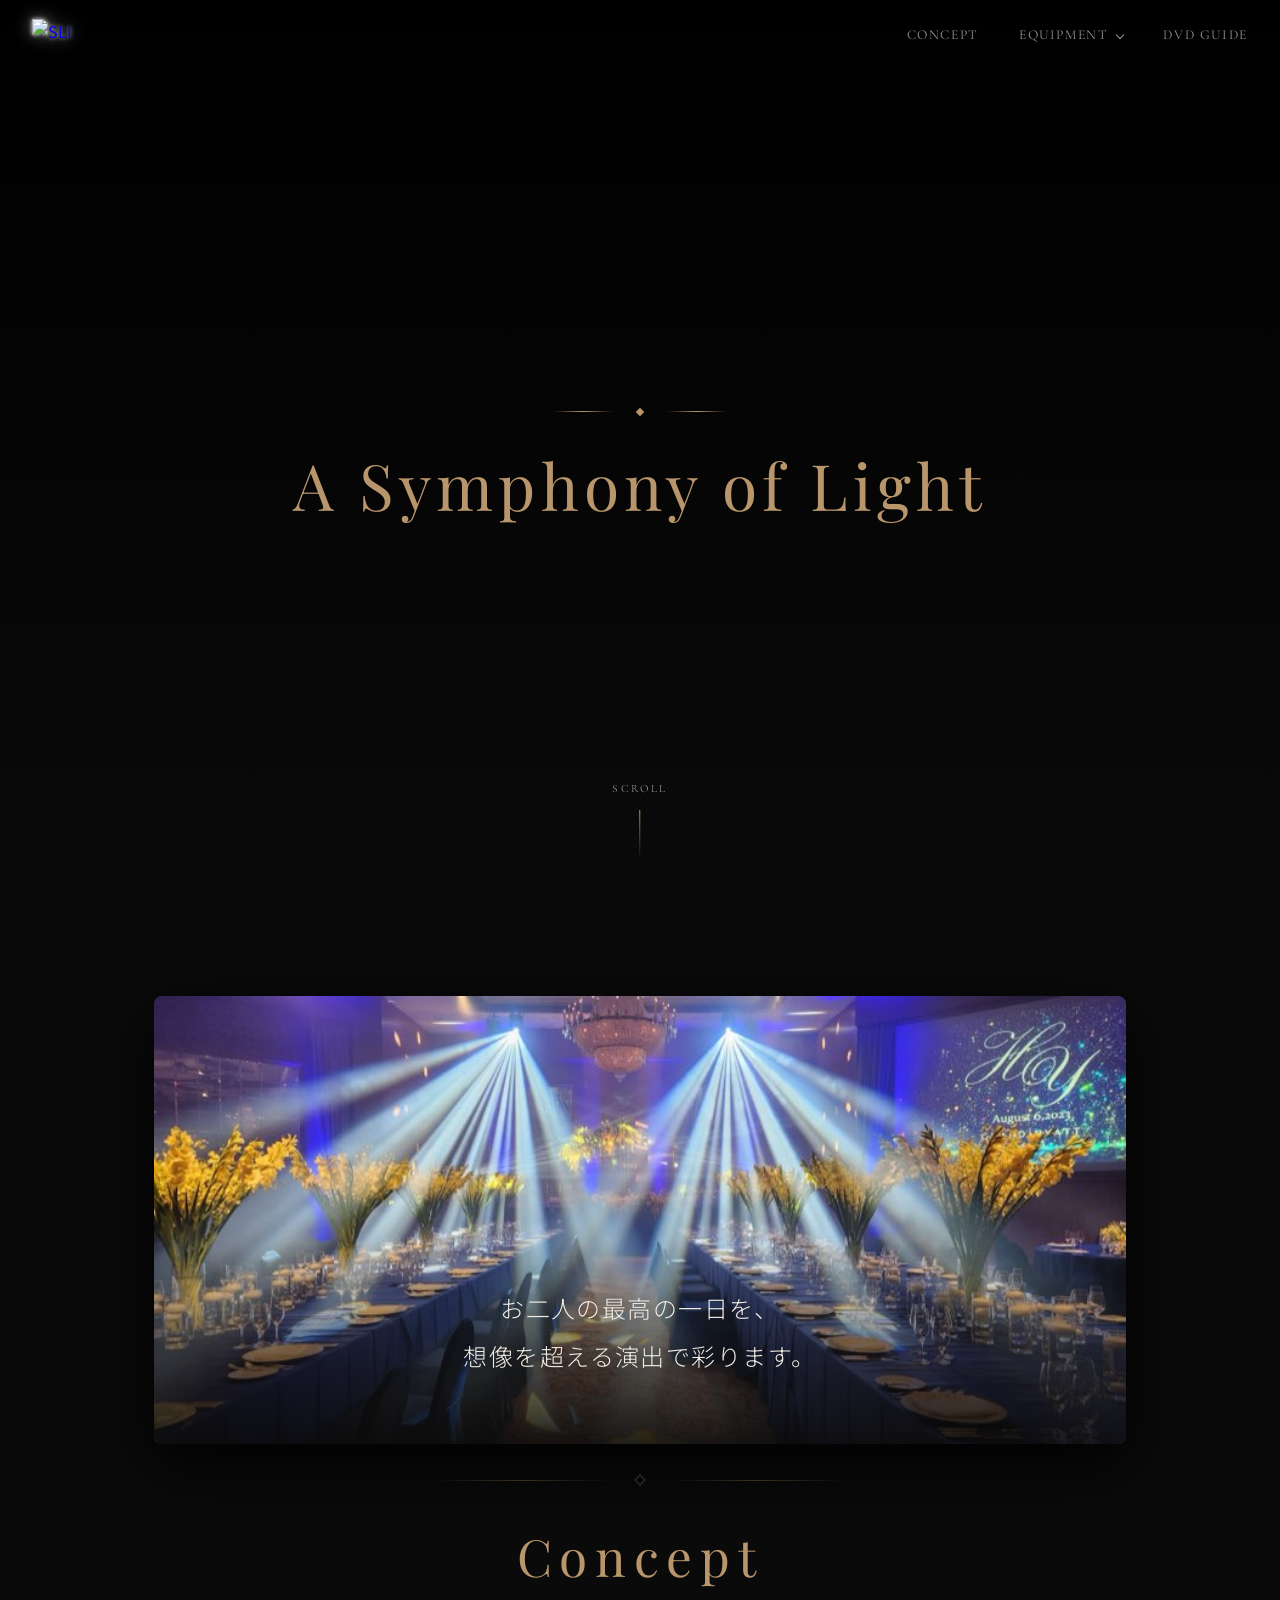
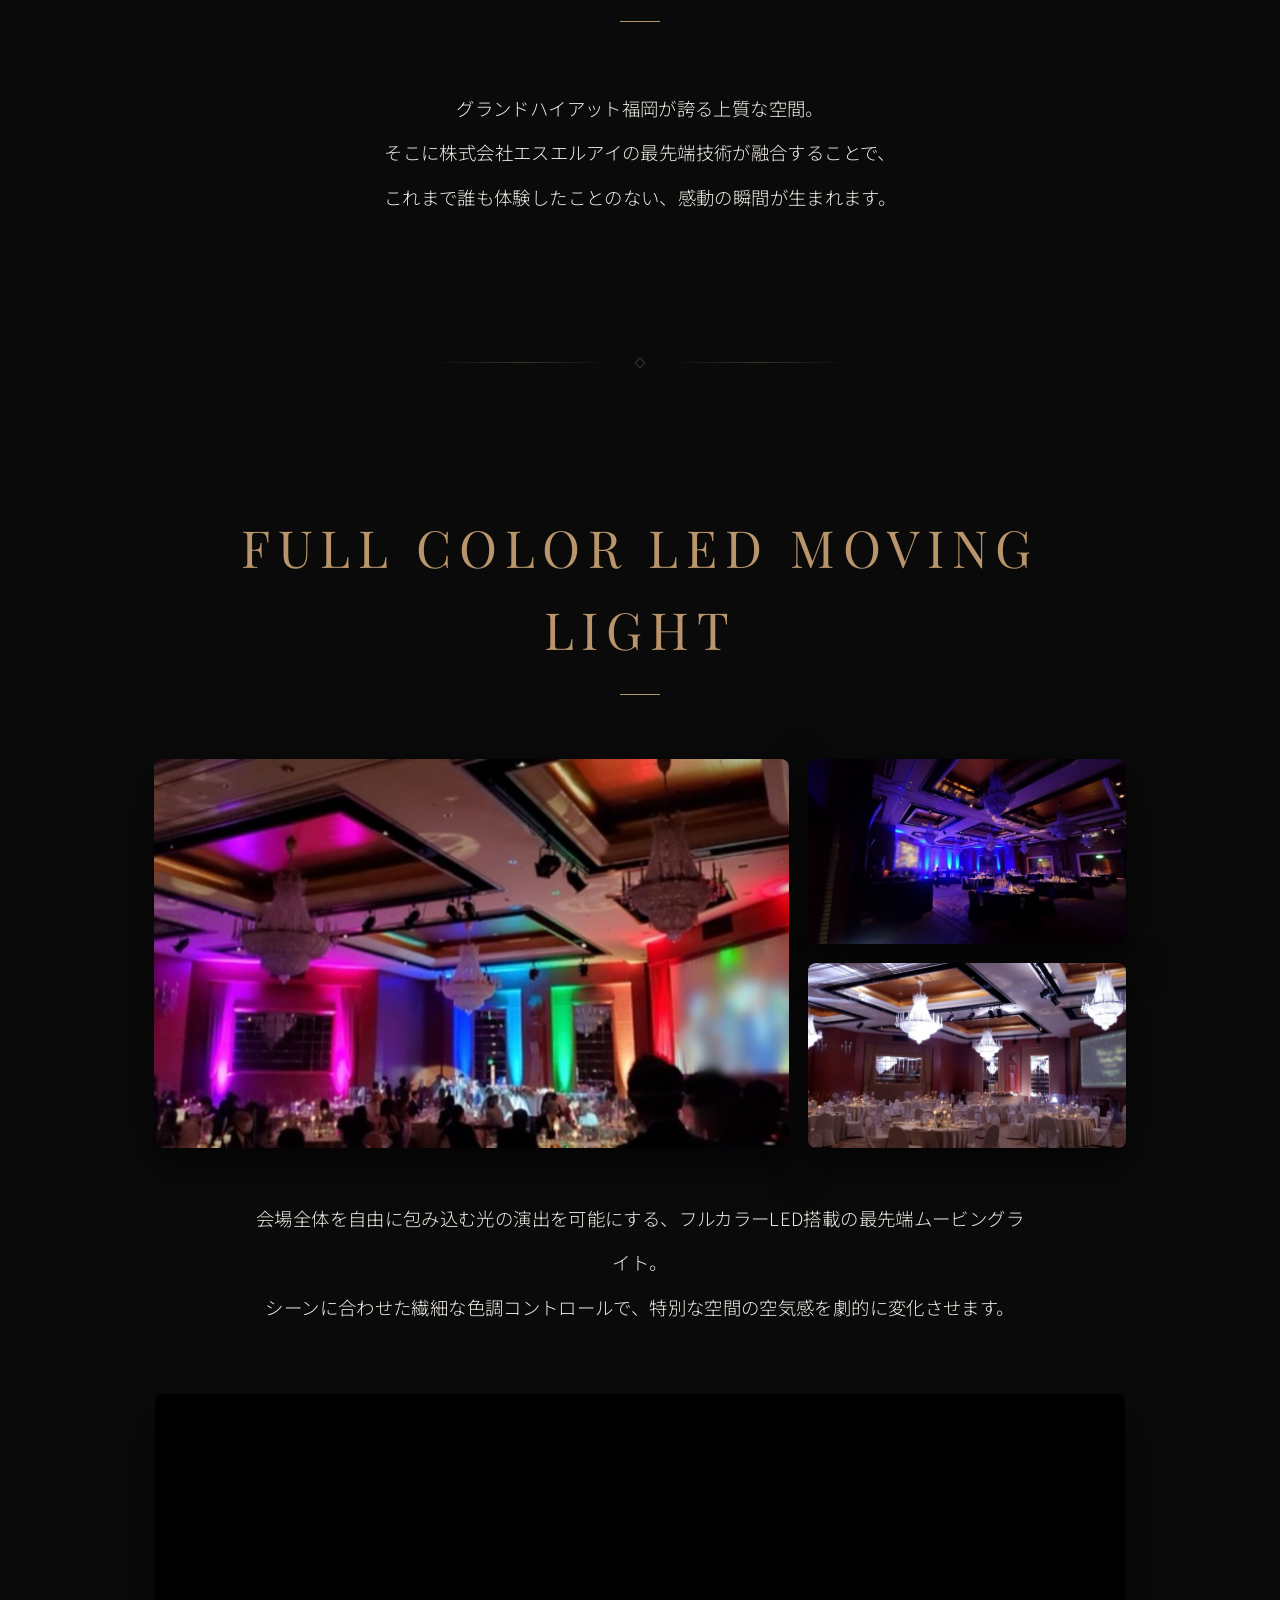
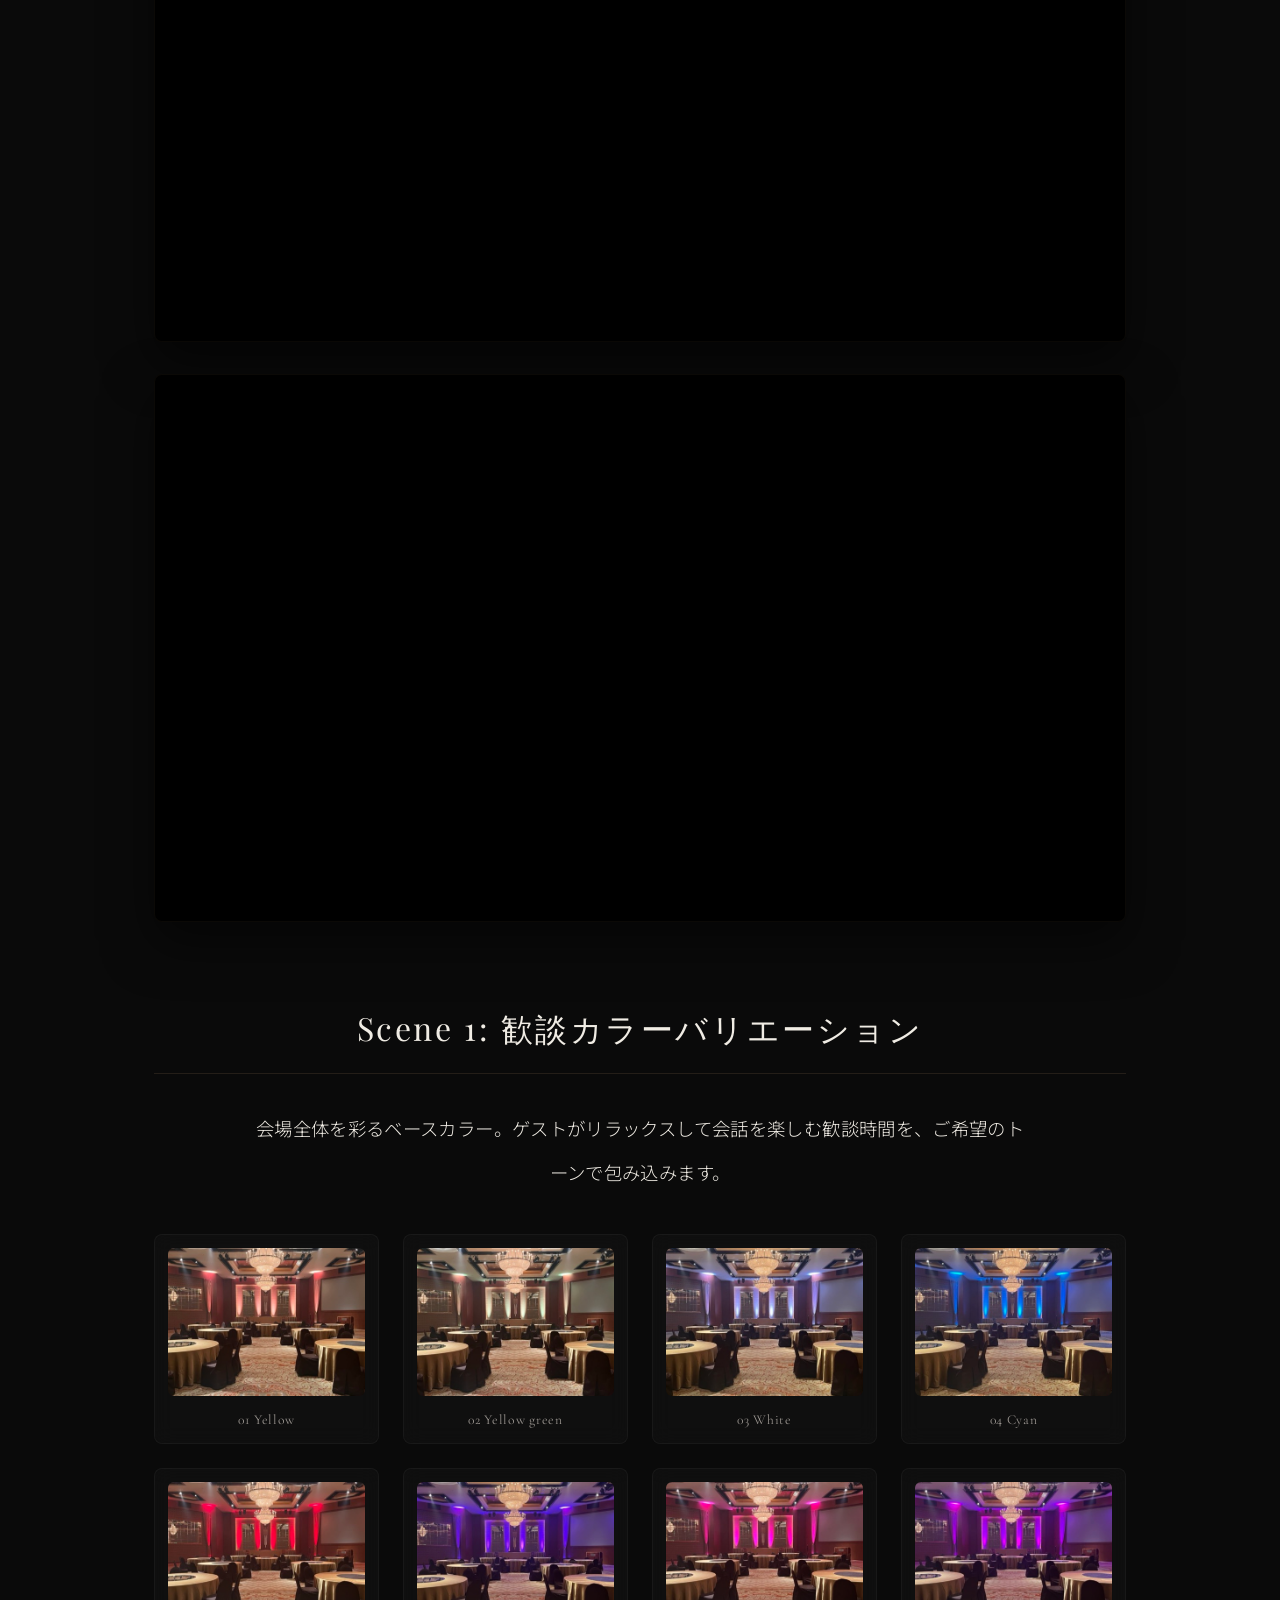
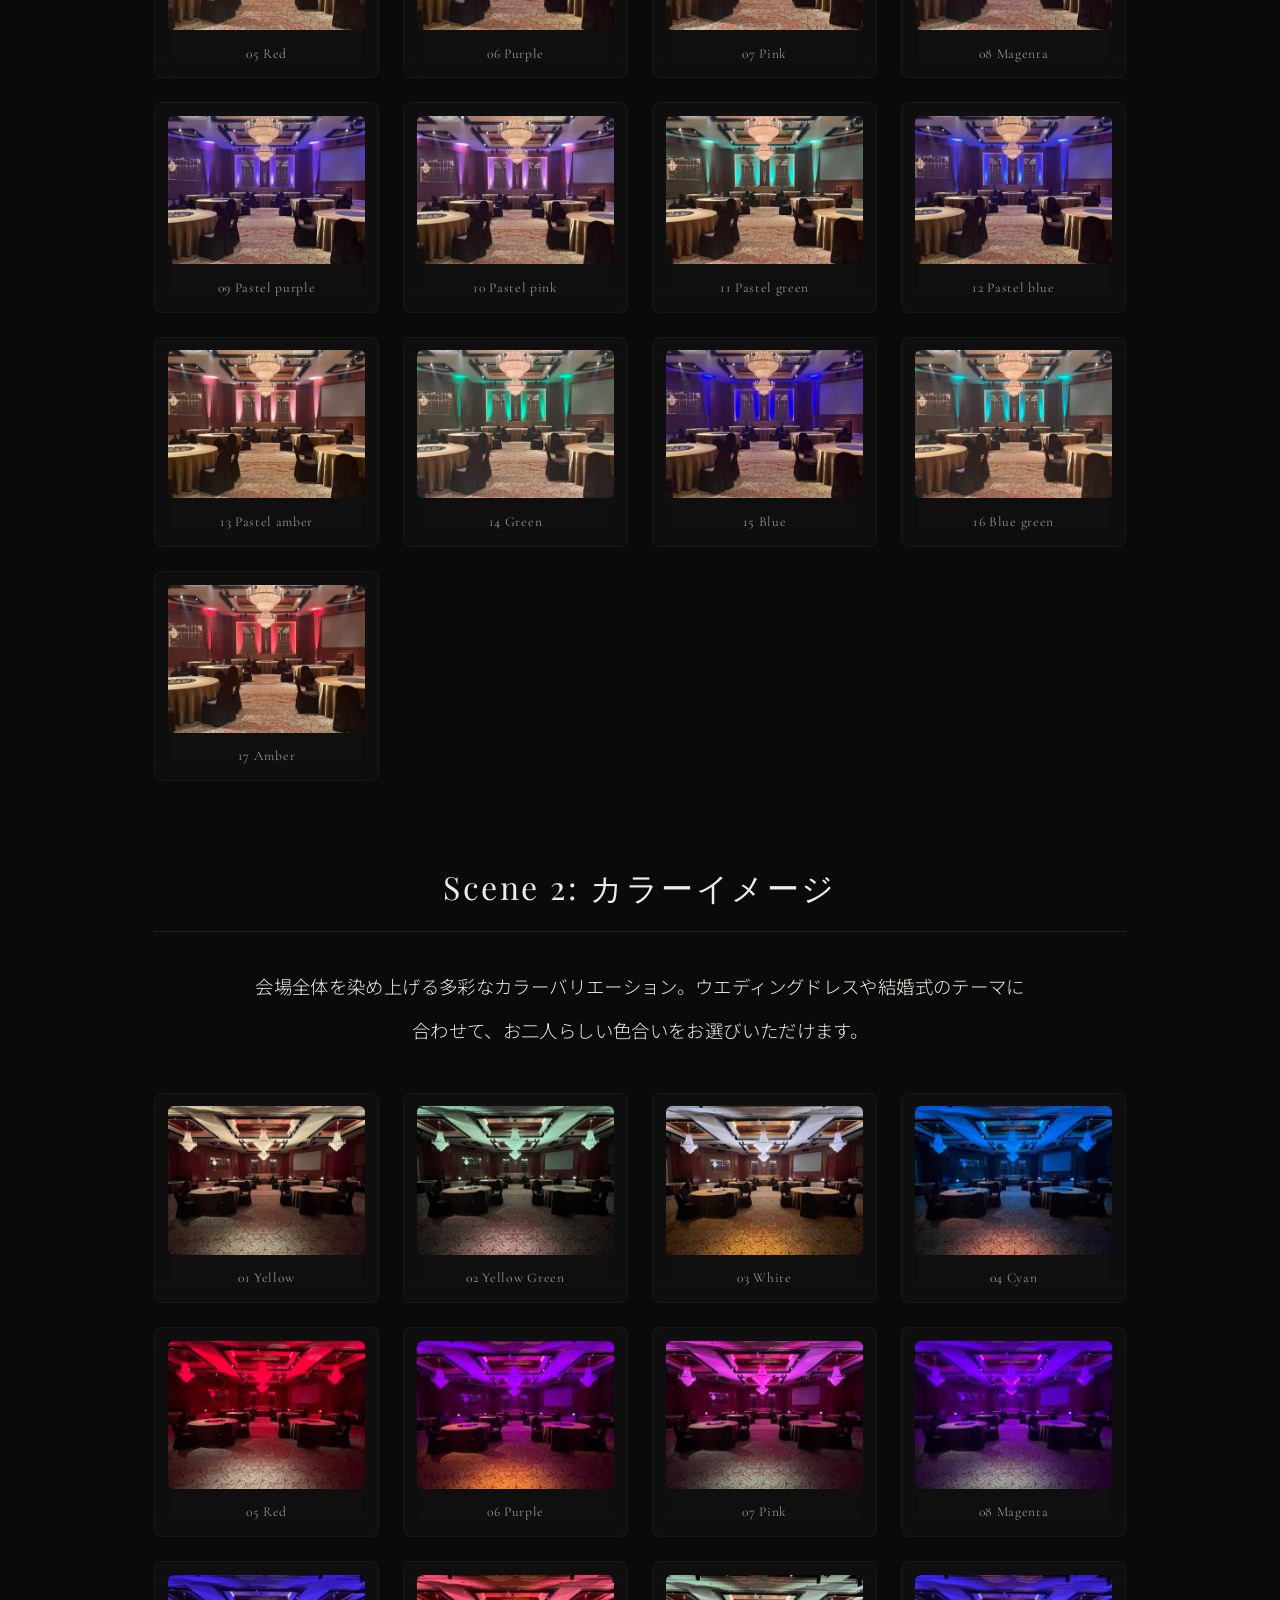
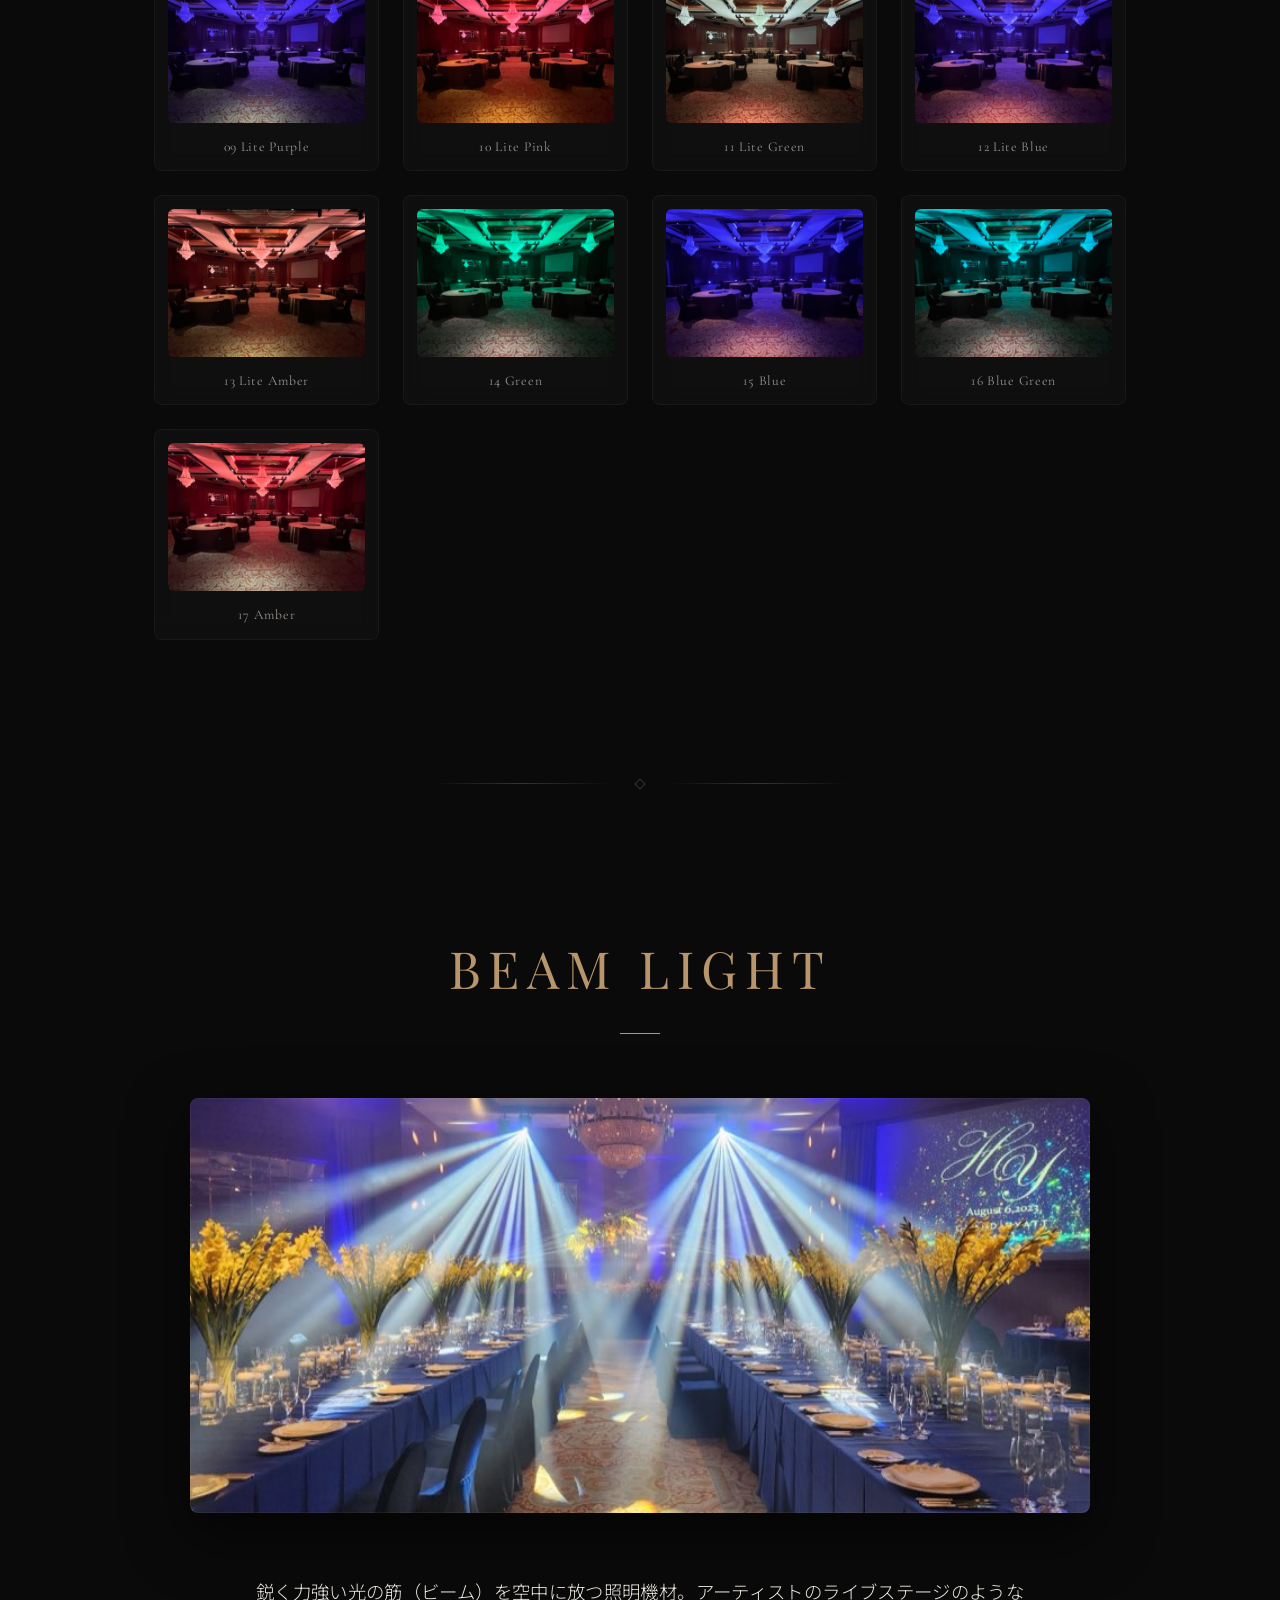
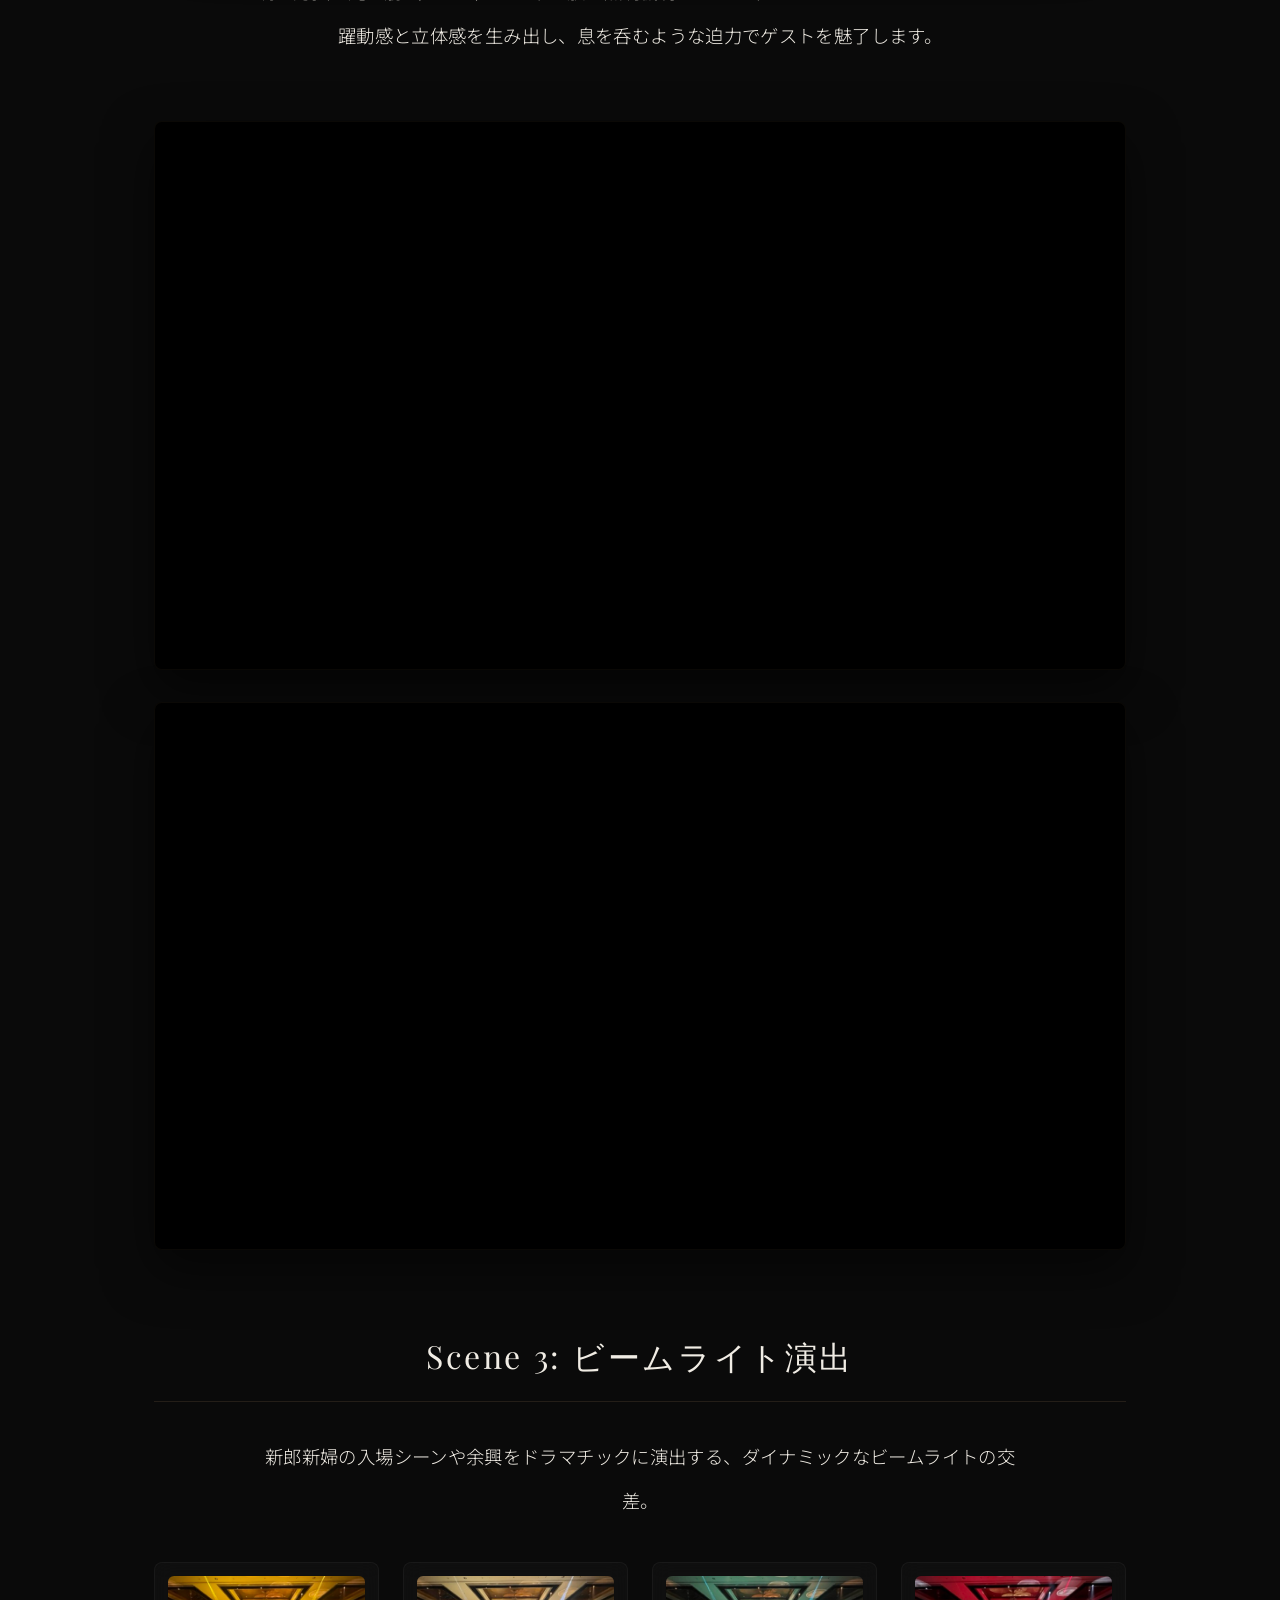
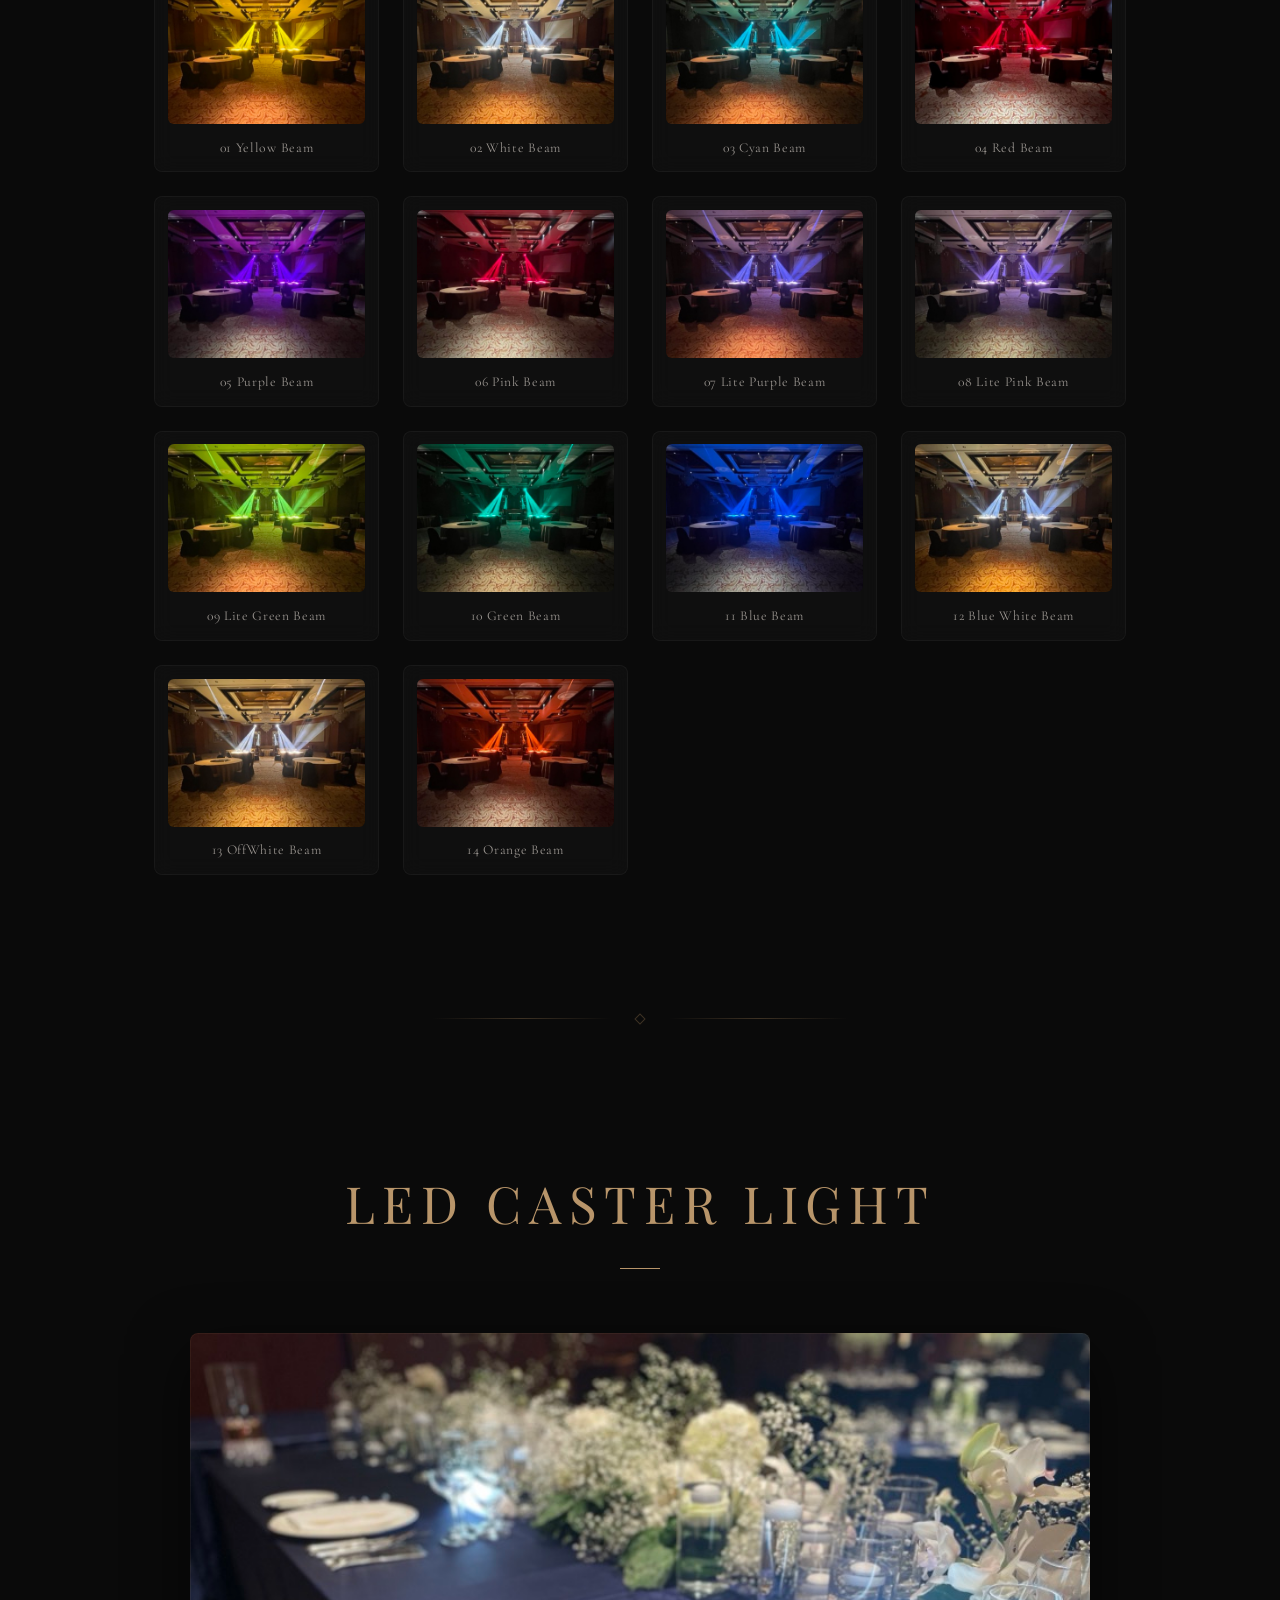
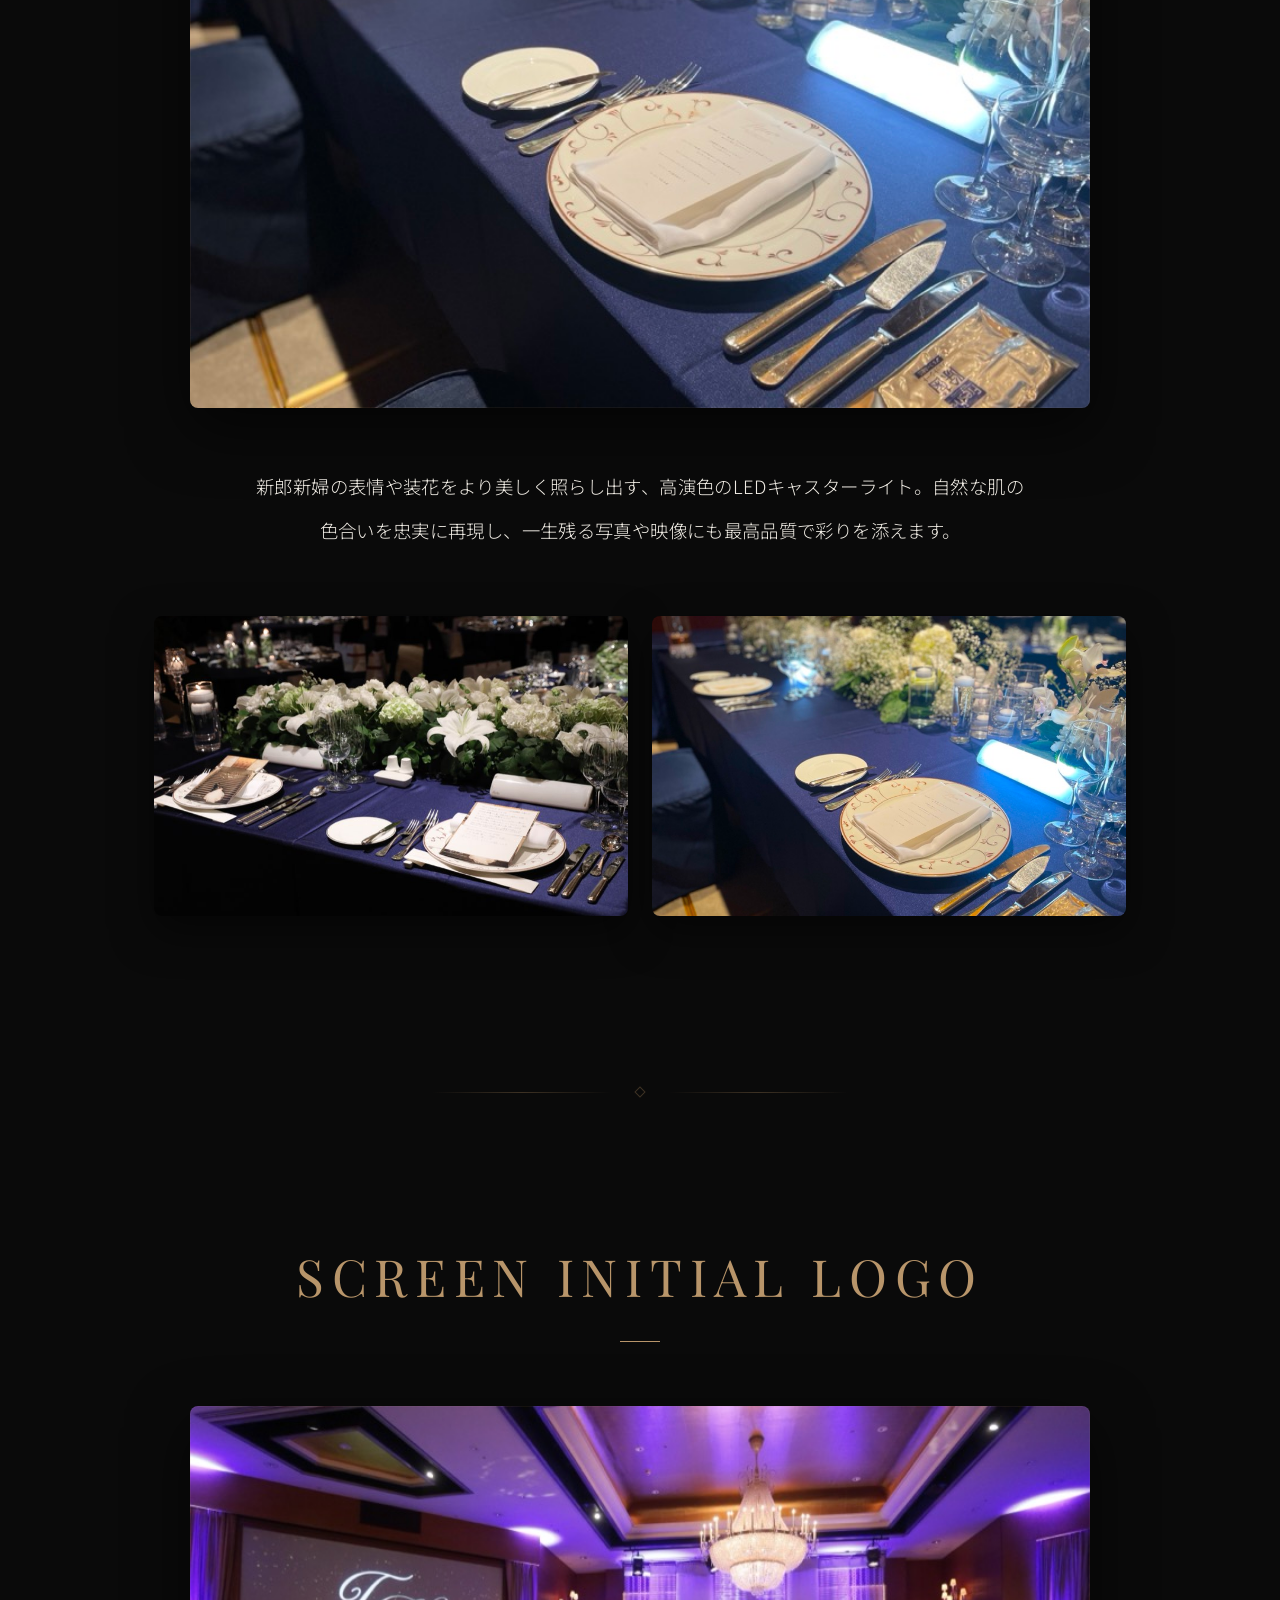
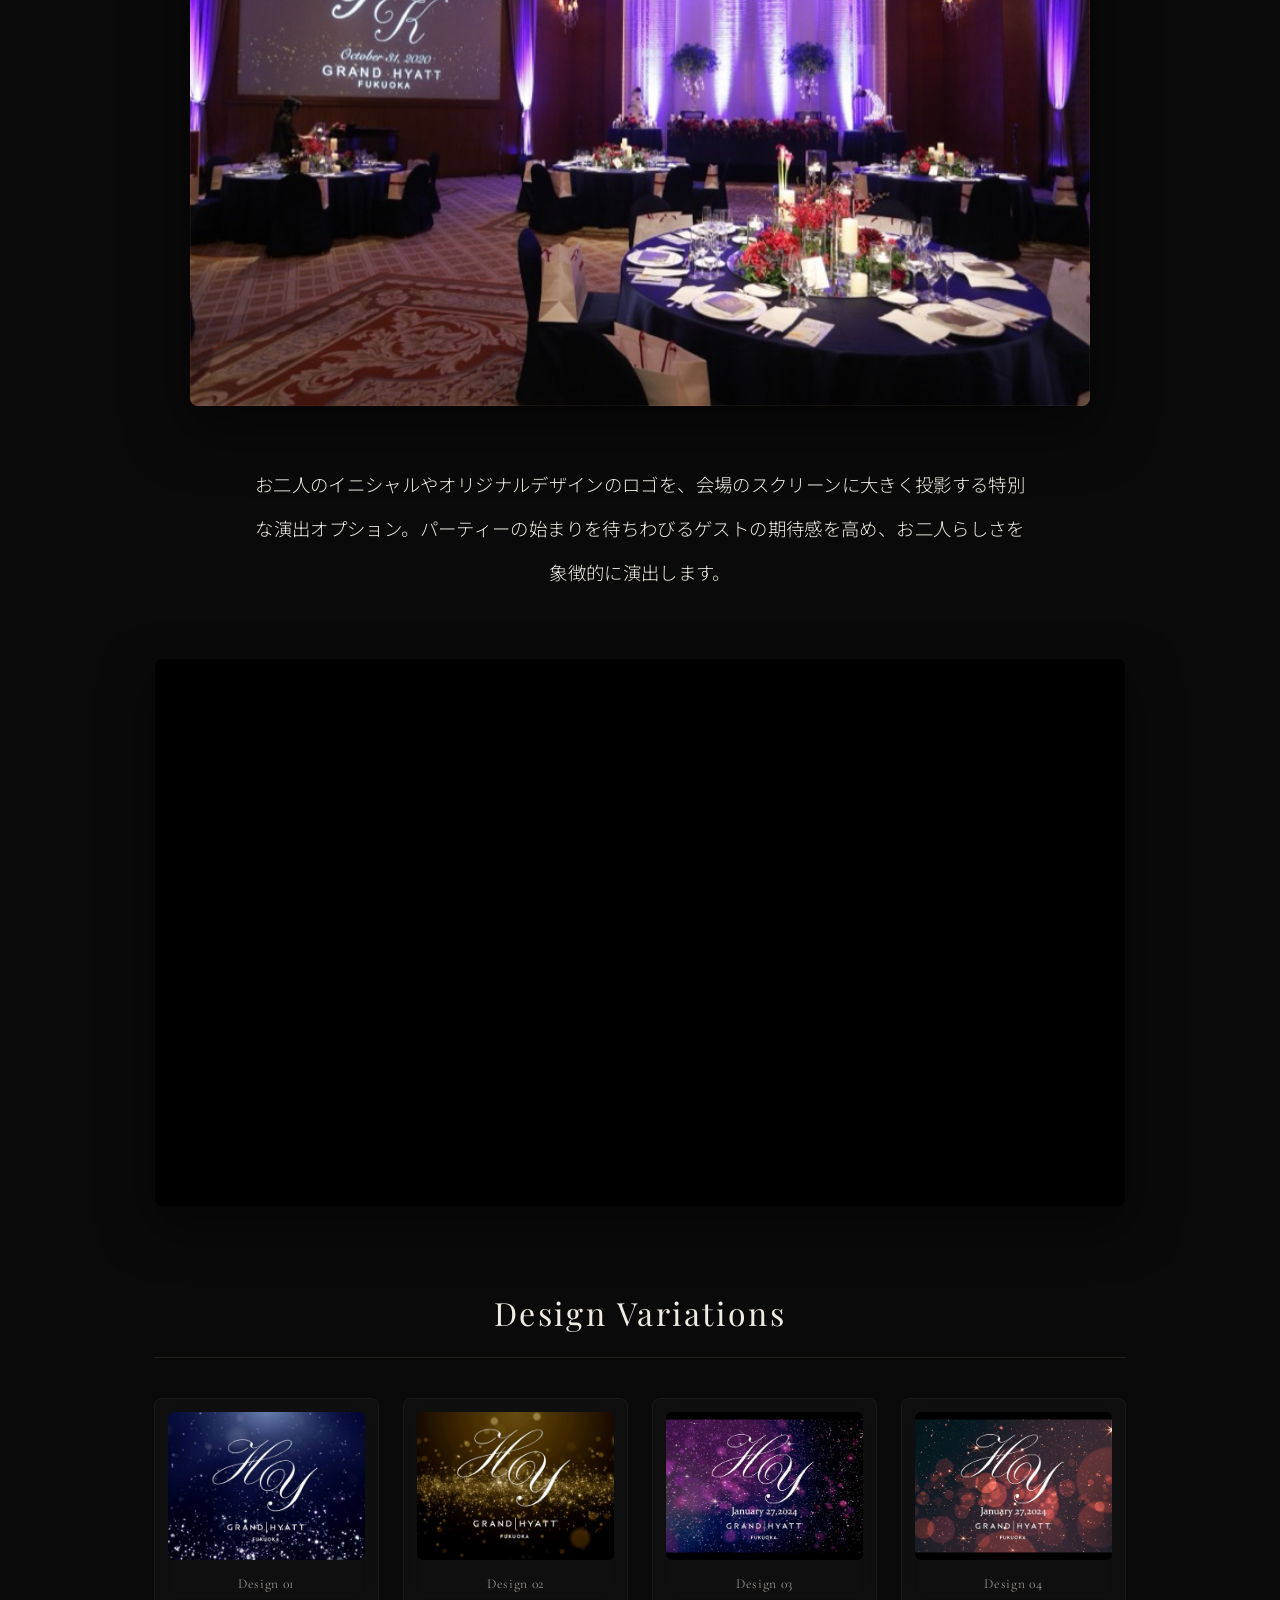
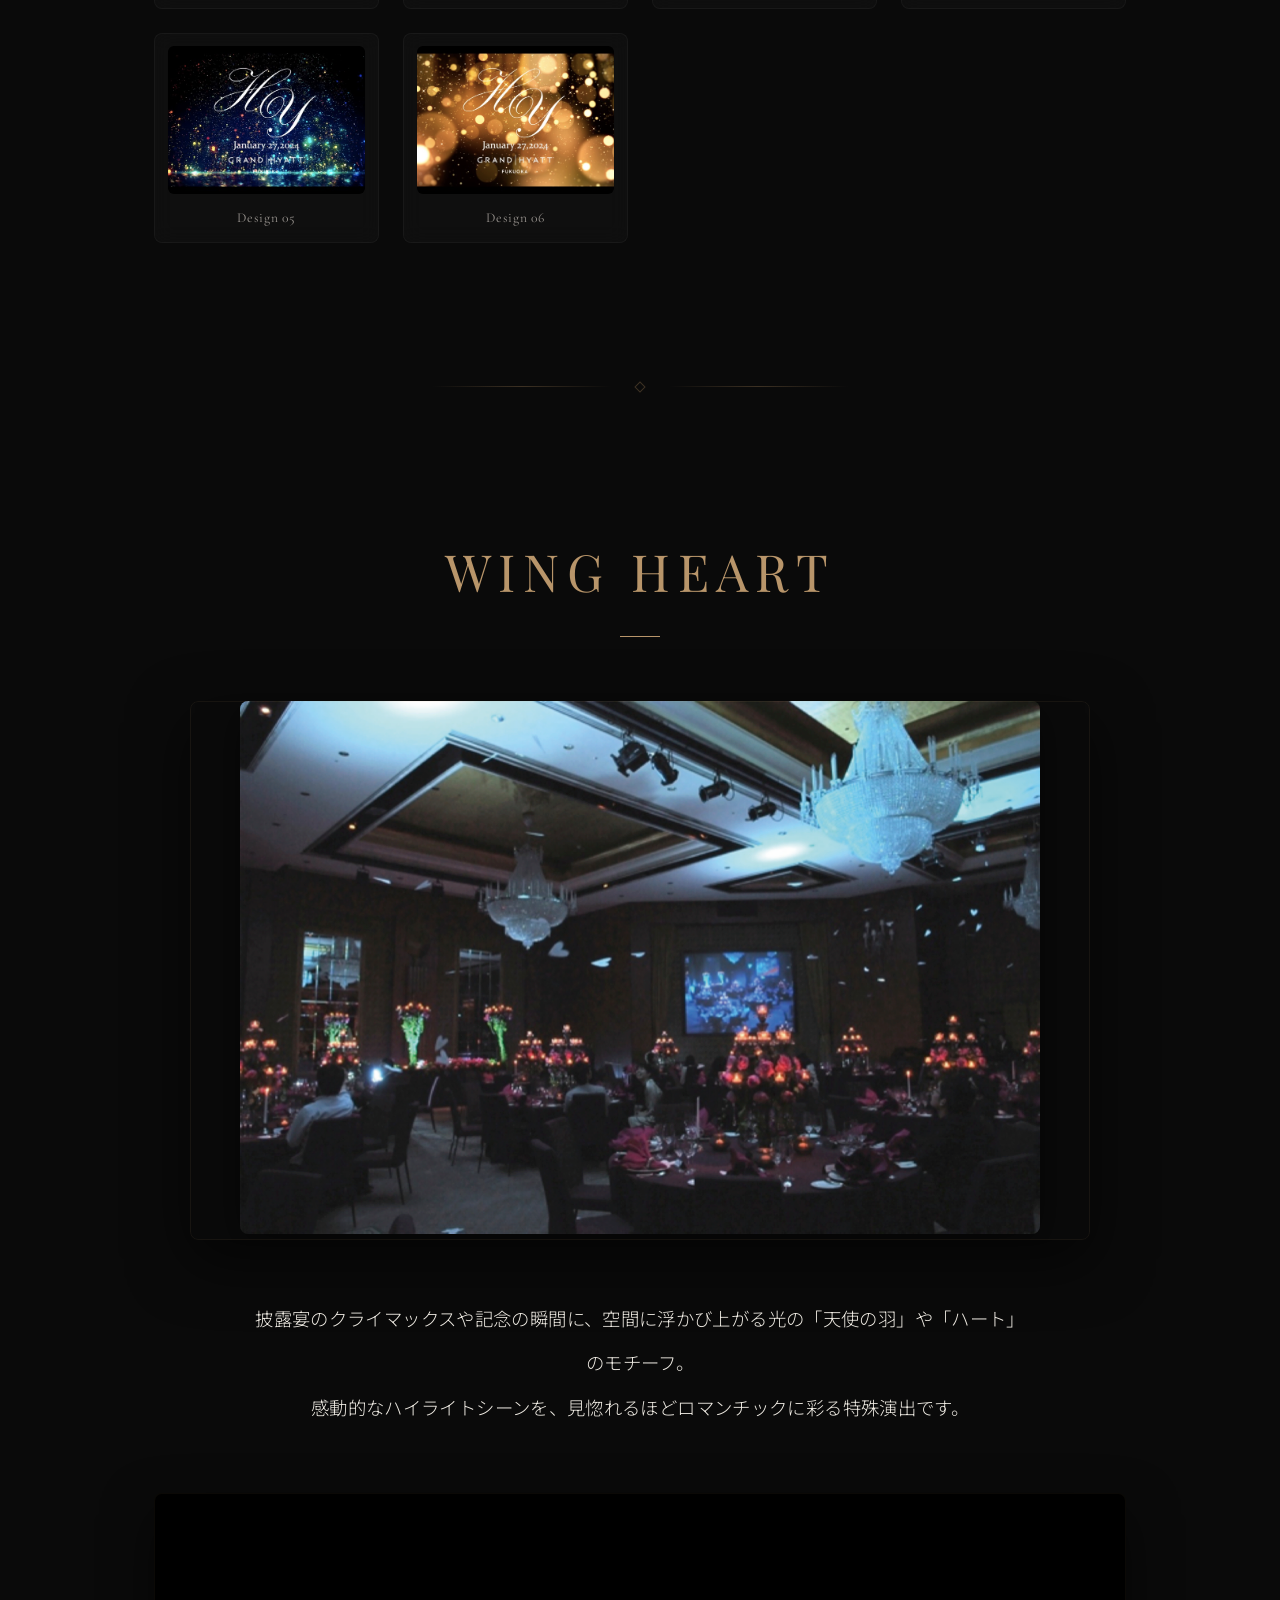
==== index.html @ d442302d "fix: transparency for wing-heart thumbs, fix lightbox image sizing, and add loading animation" ====
<!DOCTYPE html>
<html lang="ja">
<head>
    <meta charset="UTF-8">
    <meta name="viewport" content="width=device-width, initial-scale=1.0">
    <title>想像を超える、光の演出 | グランドハイアット福岡 × 株式会社エスエルアイ</title>
    <meta name="description" content="グランドハイアット福岡の婚礼にご興味があるお客様へ。株式会社エスエルアイが提供する最新の光の演出技術をご紹介します。">
    <link href="https://fonts.googleapis.com/css2?family=Playfair+Display:wght@400;500;600&family=Cormorant+Garamond:wght@400;500;600&family=Noto+Sans+JP:wght@300;400;500&display=swap" rel="stylesheet">
    <link rel="stylesheet" href="styles.css">
</head>
<body>
    <nav class="site-nav" id="siteNav">
        <a href="#" class="nav-logo"><img src="SLI-BIG-LOGO-thumb.png" data-highres="SLI-BIG-LOGO.png" alt="SLI" class="nav-logo-img"></a>
        <button class="hamburger-btn" id="hamburgerBtn" aria-label="Menu">
            <span></span><span></span><span></span>
        </button>
        <div class="nav-menu" id="navMenu">
            <ul class="nav-links">
                <li><a href="#concept">Concept</a></li>
                <li class="nav-dropdown">
                    <a href="#full-color-led" class="dropdown-toggle">Equipment <span class="arrow"></span></a>
                    <ul class="dropdown-list">
                        <li><a href="#full-color-led">FULL COLOR LED MOVING LIGHT</a></li>
                        <li><a href="#beam-light">BEAM LIGHT</a></li>
                        <li><a href="#led-caster-light">LED CASTER LIGHT</a></li>
                        <li><a href="#screen-initial-logo">SCREEN INITIAL LOGO</a></li>
                        <li><a href="#wing-heart">WING HEART</a></li>
                    </ul>
                </li>
                <li><a href="#video-materials">DVD Guide</a></li>
            </ul>
        </div>
    </nav>

    <header class="hero">
        <div class="hero-overlay"></div>
        <div class="hero-bg" id="heroBg" style="background-image: url('./hero.png');"></div>
        <div class="hero-content" style="max-width: 1000px; width: 100%;">
            <div class="hero-ornament">
                <span class="ornament-diamond"></span>
            </div>
            <h1 class="hero-title" style="margin-bottom: 0;">A Symphony of Light</h1>
        </div>
        <div class="scroll-indicator"><span>Scroll</span></div>
    </header>

    <main>
        <!-- The Main Key Visual Image -->
        <section class="section fade-in" style="padding-top: 6rem; padding-bottom: 2rem;">
            <div class="container">
                <div class="hero-key-visual" style="position: relative; border-radius: 8px; overflow: hidden; box-shadow: 0 20px 60px rgba(0,0,0,0.9);">
                    <img src="Blue%20LED%20and%20White%20Beam_%E3%83%8D%E3%82%A4%E3%83%93%E3%83%BC%E3%82%AF%E3%83%AD%E3%82%B9-17116-thumb.jpg" data-highres="Blue%20LED%20and%20White%20Beam_%E3%83%8D%E3%82%A4%E3%83%93%E3%83%BC%E3%82%AF%E3%83%AD%E3%82%B9-17116.jpg" alt="A Symphony of Light Key Visual" style="width: 100%; height: auto; display: block; object-fit: cover; max-height: 70vh;">
                    
                    <div style="position: absolute; inset: 0; background: linear-gradient(to top, rgba(10,10,10,0.9) 0%, rgba(0,0,0,0) 45%); display: flex; align-items: flex-end; justify-content: center; padding: 4rem 2rem;">
                        <p class="hero-subtitle" style="margin: 0; text-shadow: 0 2px 20px rgba(0,0,0,0.9); font-size: clamp(1.1rem, 2.2vw, 1.5rem); font-weight: 300; text-align: center; color: var(--text-primary); letter-spacing: 0.06em;">お二人の最高の一日を、<br>想像を超える演出で彩ります。</p>
                    </div>
                </div>
            </div>
        </section>

        <!-- Section Divider -->
        <div class="section-divider"><span class="divider-ornament"></span></div>

        <section id="concept" class="section concept-section fade-in" style="padding-top: 2rem;">
            <div class="container">
                <h2 class="section-title">Concept</h2>
                <div class="concept-content">
                    <p>グランドハイアット福岡が誇る上質な空間。<br>そこに株式会社エスエルアイの最先端技術が融合することで、<br>これまで誰も体験したことのない、感動の瞬間が生まれます。</p>
                </div>
            </div>
        </section>

        <!-- Section Divider -->
        <div class="section-divider"><span class="divider-ornament"></span></div>

        <!-- FULL COLOR LED MOVING LIGHT -->
        <section id="full-color-led" class="section equipment-section">
            <div class="container">
                <h2 class="section-title fade-in">FULL COLOR LED MOVING LIGHT</h2>
                
                <div class="hero-gallery fade-in lightbox-trigger">
                    <div class="hero-gallery-item"><img src="FULL%20COLOR%20LED%20LIGHT-hero-01-thumb.jpg" data-highres="FULL%20COLOR%20LED%20LIGHT-hero-01.jpg" alt="Full Color LED Moving Light 1" class="section-photo" loading="lazy"></div>
                    <div class="hero-gallery-item"><img src="FULL%20COLOR%20LED%20LIGHT-hero-02-thumb.jpg" data-highres="FULL%20COLOR%20LED%20LIGHT-hero-02.jpg" alt="Full Color LED Moving Light 2" class="section-photo" loading="lazy"></div>
                    <div class="hero-gallery-item"><img src="FULL%20COLOR%20LED%20LIGHT-hero-03-thumb.jpg" data-highres="FULL%20COLOR%20LED%20LIGHT-hero-03.jpg" alt="Full Color LED Moving Light 3" class="section-photo" loading="lazy"></div>
                </div>

                <div class="concept-content fade-in" style="margin-bottom: 4rem;">
                    <p>会場全体を自由に包み込む光の演出を可能にする、フルカラーLED搭載の最先端ムービングライト。<br>シーンに合わせた繊細な色調コントロールで、特別な空間の空気感を劇的に変化させます。</p>
                </div>

                <div class="video-container fade-in" style="margin-bottom: 2rem;">
                    <iframe width="100%" height="100%" src="https://www.youtube.com/embed/dsQA2asg5xU?rel=0" title="YouTube video player" frameborder="0" allowfullscreen></iframe>
                </div>

                <div class="video-container fade-in" style="margin-bottom: 5rem;">
                    <iframe width="100%" height="100%" src="https://www.youtube.com/embed/hszGY8Jx_qc?rel=0" title="YouTube video player" frameborder="0" allowfullscreen></iframe>
                </div>

                <!-- Scene 1: 歓談カラーバリエーション -->
                <h3 class="scene-title fade-in">Scene 1: 歓談カラーバリエーション</h3>
                <div class="concept-content fade-in" style="margin-bottom: 2.5rem;">
                    <p>会場全体を彩るベースカラー。ゲストがリラックスして会話を楽しむ歓談時間を、ご希望のトーンで包み込みます。</p>
                </div>
                <div class="color-grid fade-in" id="kandanGrid" style="margin-bottom: 5rem;"></div>

                <!-- Scene 2: カラーイメージ -->
                <h3 class="scene-title fade-in">Scene 2: カラーイメージ</h3>
                <div class="concept-content fade-in" style="margin-bottom: 2.5rem;">
                    <p>会場全体を染め上げる多彩なカラーバリエーション。ウエディングドレスや結婚式のテーマに合わせて、お二人らしい色合いをお選びいただけます。</p>
                </div>
                <div class="color-grid fade-in" id="chandelierGrid"></div>
            </div>
        </section>

        <!-- Section Divider -->
        <div class="section-divider"><span class="divider-ornament"></span></div>

        <!-- BEAM LIGHT -->
        <section id="beam-light" class="section equipment-section">
            <div class="container">
                <h2 class="section-title fade-in">BEAM LIGHT</h2>
                
                <div class="section-hero-image fade-in">
                    <img src="Blue%20LED%20and%20White%20Beam_%E3%83%8D%E3%82%A4%E3%83%93%E3%83%BC%E3%82%AF%E3%83%AD%E3%82%B9-17116-thumb.jpg" data-highres="Blue%20LED%20and%20White%20Beam_%E3%83%8D%E3%82%A4%E3%83%93%E3%83%BC%E3%82%AF%E3%83%AD%E3%82%B9-17116.jpg" alt="Beam Light" class="section-photo lightbox-trigger" style="cursor: pointer;" loading="lazy">
                </div>

                <div class="concept-content fade-in" style="margin-bottom: 4rem;">
                    <p>鋭く力強い光の筋（ビーム）を空中に放つ照明機材。アーティストのライブステージのような躍動感と立体感を生み出し、息を呑むような迫力でゲストを魅了します。</p>
                </div>

                <div class="video-container fade-in" style="margin-bottom: 2rem;">
                    <iframe width="100%" height="100%" src="https://www.youtube-nocookie.com/embed/PvX7qqlw7jk?rel=0" title="YouTube video player" frameborder="0" allowfullscreen></iframe>
                </div>

                <div class="video-container fade-in" style="margin-bottom: 5rem;">
                    <iframe width="100%" height="100%" src="https://www.youtube-nocookie.com/embed/pyCsIKqt0-k?rel=0" title="YouTube video player" frameborder="0" allowfullscreen></iframe>
                </div>

                <!-- Scene 3: ビームライト演出 -->
                <h3 class="scene-title fade-in">Scene 3: ビームライト演出</h3>
                <div class="concept-content fade-in" style="margin-bottom: 2.5rem;">
                    <p>新郎新婦の入場シーンや余興をドラマチックに演出する、ダイナミックなビームライトの交差。</p>
                </div>
                <div class="color-grid fade-in" id="beamGrid"></div>
            </div>
        </section>

        <!-- Section Divider -->
        <div class="section-divider"><span class="divider-ornament"></span></div>

        <!-- LED CASTER LIGHT -->
        <section id="led-caster-light" class="section equipment-section">
            <div class="container">
                <h2 class="section-title fade-in">LED CASTER LIGHT</h2>
                
                <div class="section-hero-image fade-in">
                    <img src="LED%20CASTER%20LIGHT-hero-thumb.jpeg" data-highres="LED%20CASTER%20LIGHT-hero.jpeg" alt="LED Caster Light Hero" class="section-photo lightbox-trigger" style="cursor: pointer;" loading="lazy">
                </div>

                <div class="concept-content fade-in" style="margin-bottom: 4rem;">
                    <p>新郎新婦の表情や装花をより美しく照らし出す、高演色のLEDキャスターライト。自然な肌の色合いを忠実に再現し、一生残る写真や映像にも最高品質で彩りを添えます。</p>
                </div>

                <div class="section-hero-multi fade-in lightbox-trigger" style="margin-top: 1rem; margin-bottom: 2rem;">
                    <img src="LED%20CASTER%20LIGHT-02-thumb.jpg" data-highres="LED%20CASTER%20LIGHT-02.jpg" alt="LED Caster Scene 1" class="section-photo" loading="lazy" style="cursor: pointer;">
                    <img src="LED%20CASTER%20LIGHT-BIG-thumb.jpeg" data-highres="LED%20CASTER%20LIGHT-BIG.jpeg" alt="LED Caster Scene 2" class="section-photo" loading="lazy" style="cursor: pointer;">
                </div>
            </div>
        </section>

        <!-- Section Divider -->
        <div class="section-divider"><span class="divider-ornament"></span></div>

        <!-- SCREEN INITIAL LOGO -->
        <section id="screen-initial-logo" class="section equipment-section">
            <div class="container">
                <h2 class="section-title fade-in">SCREEN INITIAL LOGO</h2>
                
                <div class="section-hero-image fade-in">
                    <img src="SCREEN%20INITIAL%20LOGO-hero-thumb.jpg" data-highres="SCREEN%20INITIAL%20LOGO-hero.jpg" alt="Screen Initial Logo Hero" class="section-photo lightbox-trigger" style="cursor: pointer;" loading="lazy">
                </div>

                <div class="concept-content fade-in" style="margin-bottom: 4rem;">
                    <p>お二人のイニシャルやオリジナルデザインのロゴを、会場のスクリーンに大きく投影する特別な演出オプション。パーティーの始まりを待ちわびるゲストの期待感を高め、お二人らしさを象徴的に演出します。</p>
                </div>

                <div class="video-container fade-in" style="margin-bottom: 5rem;">
                    <iframe width="100%" height="100%" src="https://www.youtube.com/embed/1zEO5XWBoIY?rel=0" title="YouTube video player" frameborder="0" allowfullscreen></iframe>
                </div>

                <h3 class="scene-title fade-in">Design Variations</h3>
                <div class="color-grid fade-in" style="margin-top: 2.5rem;">
                    <div class="color-card"><div class="color-image"><img src="SCREEN%20INITIAL%20LOGO-01-thumb.jpeg" data-highres="SCREEN%20INITIAL%20LOGO-01-hq.jpeg" alt="Logo 01" loading="lazy"></div><h4>Design 01</h4></div>
                    <div class="color-card"><div class="color-image"><img src="SCREEN%20INITIAL%20LOGO-02-thumb.jpeg" data-highres="SCREEN%20INITIAL%20LOGO-02-hq.jpeg" alt="Logo 02" loading="lazy"></div><h4>Design 02</h4></div>
                    <div class="color-card"><div class="color-image"><img src="SCREEN%20INITIAL%20LOGO-03-thumb.jpeg" data-highres="SCREEN%20INITIAL%20LOGO-03-hq.jpeg" alt="Logo 03" loading="lazy"></div><h4>Design 03</h4></div>
                    <div class="color-card"><div class="color-image"><img src="SCREEN%20INITIAL%20LOGO-04-thumb.jpeg" data-highres="SCREEN%20INITIAL%20LOGO-04-hq.jpeg" alt="Logo 04" loading="lazy"></div><h4>Design 04</h4></div>
                    <div class="color-card"><div class="color-image"><img src="SCREEN%20INITIAL%20LOGO-05-thumb.jpeg" data-highres="SCREEN%20INITIAL%20LOGO-05-hq.jpeg" alt="Logo 05" loading="lazy"></div><h4>Design 05</h4></div>
                    <div class="color-card"><div class="color-image"><img src="SCREEN%20INITIAL%20LOGO-06-thumb.jpeg" data-highres="SCREEN%20INITIAL%20LOGO-06-hq.jpeg" alt="Logo 06" loading="lazy"></div><h4>Design 06</h4></div>
                </div>
            </div>
        </section>

        <!-- Section Divider -->
        <div class="section-divider"><span class="divider-ornament"></span></div>

        <!-- WING HEART -->
        <section id="wing-heart" class="section equipment-section">
            <div class="container">
                <h2 class="section-title fade-in">WING HEART</h2>
                
                <div class="section-hero-image fade-in" style="text-align: center;">
                    <img src="wing-heart-hero-thumb.png" data-highres="wing-heart-hero-hq.png" alt="Wing Heart" style="max-width: 100%; height: auto; border-radius: 8px; box-shadow: 0 10px 40px rgba(0,0,0,0.5);" loading="lazy">
                </div>

                <div class="concept-content fade-in" style="margin-bottom: 4rem;">
                    <p>披露宴のクライマックスや記念の瞬間に、空間に浮かび上がる光の「天使の羽」や「ハート」のモチーフ。<br>感動的なハイライトシーンを、見惚れるほどロマンチックに彩る特殊演出です。</p>
                </div>

                <div class="video-container fade-in" style="margin-bottom: 4rem;">
                    <iframe width="100%" height="100%" src="https://www.youtube.com/embed/4CGxEc8zq8I?rel=0" title="YouTube video player" frameborder="0" allowfullscreen></iframe>
                </div>

                <!-- Product Pattern Showcase -->
                <div class="fade-in" style="text-align: center; margin-bottom: 2rem;">
                    <img src="wing-heart-02-thumb.png" data-highres="wing-heart-02.png" alt="Wing Heart Design Options" style="max-width: 100%; max-height: 600px; height: auto; display: inline-block; border-radius: 8px;" loading="lazy">
                </div>
            </div>
        </section>

        <!-- Section Divider -->
        <div class="section-divider"><span class="divider-ornament"></span></div>

        <!-- DVDのお持ち込みについて -->
        <section id="video-materials" class="section equipment-section">
            <div class="container">
                <h2 class="section-title fade-in">DVDのお持ち込みについて</h2>
                
                <div class="concept-content fade-in" style="text-align: left; max-width: 900px; margin: 0 auto;">
                    <p style="margin-bottom: 2rem; line-height: 1.8;">大切なご披露宴当日、映像を円滑に上映させていただくため、DVDをお持ち込みの際は下記内容をご確認くださいますようお願い申し上げます。</p>
                    <ul class="info-list" style="margin-bottom: 0;">
                        <li><strong>DVDのお持ち込み期限は、ご披露宴の2週間前まで</strong> とさせていただいております。</li>
                        <li><strong>お持ち込みいただけるディスクは、DVD VIDEO形式のDVD-Rディスクのみ</strong> でございます。<br>
                        <span style="display: block; margin-top: 0.5rem; margin-bottom: 0.5rem;">アスペクト比：16:9<br>放送規格設定：NTSC</span>
                        <span style="font-size: 0.9em; color: var(--text-secondary);">※データDVD、DVD-RW、DVD-RAM、DVD-DLはご利用いただけません。</span></li>
                        <li><strong>映像内に文字やテロップを配置される際は、セーフティーゾーン内での制作</strong> をお願いいたします。範囲外の表示につきましては、上映時に見切れや欠けが生じる場合がございます。</li>
                        <li><strong>DVD-Rへの書き込みは、必ずオーサリングソフトを使用した形式でご作成ください。</strong></li>
                        <li>映像を複数ご用意いただく場合は、<strong>1ディスクにつき1コンテンツ</strong> にてお持ち込みをお願いいたします。</li>
                        <li><strong>上映は連続再生でのご対応となります。</strong><br>一時停止、静止、任意のタイミングでの停止、早送り、巻き戻し等の操作を伴う上映方法には対応いたしかねますので、あらかじめご了承ください。</li>
                    </ul>
                </div>
            </div>
        </section>

        <!-- CTA Section -->
        <section id="contact" class="section cta-section fade-in">
            <div class="container">
                <div class="cta-ornament">
                    <span class="ornament-diamond"></span>
                </div>
                <h2 class="cta-title">格式ある一日を、心を込めて。</h2>
                <p class="cta-text">グランドハイアット福岡の婚礼演出についてのご相談は、<br>各婚礼担当者までお問合せください。</p>
            </div>
        </section>
    </main>

    <footer class="footer">
        <div class="container text-center">
            <p>&copy; 2026 株式会社エスエルアイ. All rights reserved.</p>
        </div>
    </footer>

    <!-- Lightbox Modal -->
    <div id="lightbox" class="lightbox">
        <span class="lightbox-close" id="lightboxClose">&times;</span>
        <div class="lightbox-loader"></div>
        <img id="lightboxImage" src="" alt="Fullscreen Image">
        <div id="lightboxCaption" class="lightbox-caption"></div>
    </div>

    <script src="script.js"></script>
</body>
</html>
---- styles.css ----
:root {
    --bg-color: #0a0a0a;
    --bg-elevated: #111111;
    --text-primary: #f0ece4;
    --text-secondary: #9a9590;
    --accent-gold: #b8956a;
    --accent-gold-light: #d4c5a9;
    --accent-gold-dark: #8a6d4a;
    --accent-champagne: #e8dcc8;
    --font-heading: 'Playfair Display', 'Cormorant Garamond', serif;
    --font-heading-alt: 'Cormorant Garamond', serif;
    --font-body: 'Noto Sans JP', sans-serif;
    --glass-bg: rgba(255, 255, 255, 0.025);
    --glass-border: rgba(255, 255, 255, 0.04);
    --section-padding: clamp(80px, 12vw, 140px);
    --container-max: 1100px;
}

* {
    margin: 0;
    padding: 0;
    box-sizing: border-box;
}

html {
    scroll-behavior: smooth;
}

body {
    background-color: var(--bg-color);
    color: var(--text-primary);
    font-family: var(--font-body);
    -webkit-font-smoothing: antialiased;
    -moz-osx-font-smoothing: grayscale;
    overflow-x: hidden;
    line-height: 1.6;
}

/* ============================================
   STICKY NAVIGATION
   ============================================ */
.site-nav {
    position: fixed;
    top: 0;
    left: 0;
    right: 0;
    z-index: 100;
    padding: 1.2rem 2rem;
    display: flex;
    align-items: center;
    justify-content: space-between;
    transition: all 0.5s cubic-bezier(0.16, 1, 0.3, 1);
    background: transparent;
}

.site-nav.scrolled {
    padding: 0.8rem 2rem;
    background: rgba(10, 10, 10, 0.85);
    backdrop-filter: blur(20px);
    -webkit-backdrop-filter: blur(20px);
    border-bottom: 1px solid rgba(184, 149, 106, 0.1);
}

.nav-logo {
    display: flex;
    align-items: center;
    text-decoration: none;
    transition: opacity 0.3s ease;
}

.nav-logo:hover {
    opacity: 0.8;
}

.nav-logo-img {
    height: 28px;
    width: auto;
    display: block;
    /* 黒いロゴを暗い背景で際立たせるための光彩（ドロップシャドウ） */
    filter: drop-shadow(0 0 2px rgba(255, 255, 255, 0.8)) 
            drop-shadow(0 0 8px rgba(255, 255, 255, 0.4));
}

.nav-links {
    display: flex;
    list-style: none;
    gap: 2.5rem;
}

.nav-links a {
    font-family: var(--font-heading-alt);
    font-size: 0.85rem;
    color: var(--text-secondary);
    text-decoration: none;
    letter-spacing: 0.12em;
    text-transform: uppercase;
    transition: color 0.3s ease;
    position: relative;
}

.nav-links a::after {
    content: '';
    position: absolute;
    bottom: -4px;
    left: 0;
    width: 0;
    height: 1px;
    background: var(--accent-gold);
    transition: width 0.4s cubic-bezier(0.16, 1, 0.3, 1);
}

.nav-links a:hover {
    color: var(--accent-gold-light);
}

.nav-links a:hover::after {
    width: 100%;
}

/* Dropdown Styles */
.nav-dropdown {
    position: relative;
}

.dropdown-list {
    position: absolute;
    top: 100%;
    left: 50%;
    transform: translateX(-50%) translateY(10px);
    background: rgba(10, 10, 10, 0.95);
    backdrop-filter: blur(20px);
    -webkit-backdrop-filter: blur(20px);
    border: 1px solid rgba(184, 149, 106, 0.2);
    border-radius: 8px;
    padding: 1rem 0;
    list-style: none;
    min-width: 250px;
    opacity: 0;
    visibility: hidden;
    transition: all 0.3s ease;
}

.nav-dropdown:hover .dropdown-list {
    opacity: 1;
    visibility: visible;
    transform: translateX(-50%) translateY(0);
}

.dropdown-list li {
    padding: 0.5rem 1.5rem;
    text-align: center;
}

.dropdown-list a {
    font-size: 0.75rem;
}

.arrow {
    display: inline-block;
    width: 6px;
    height: 6px;
    border-right: 1px solid var(--text-secondary);
    border-bottom: 1px solid var(--text-secondary);
    transform: rotate(45deg);
    margin-left: 4px;
    vertical-align: middle;
    position: relative;
    top: -2px;
}

.nav-dropdown:hover .arrow {
    transform: rotate(-135deg);
    top: 1px;
}

/* Hamburger Menu Toggle */
.hamburger-btn {
    display: none;
    background: transparent;
    border: none;
    cursor: pointer;
    z-index: 101;
    width: 28px;
    height: 18px;
    position: relative;
    outline: none;
}

.hamburger-btn span {
    display: block;
    width: 100%;
    height: 2px;
    background: var(--text-primary);
    position: absolute;
    left: 0;
    transition: all 0.3s ease;
}

.hamburger-btn span:nth-child(1) { top: 0; }
.hamburger-btn span:nth-child(2) { top: 8px; }
.hamburger-btn span:nth-child(3) { top: 16px; }

.hamburger-btn.active span:nth-child(1) {
    transform: rotate(45deg);
    top: 8px;
}
.hamburger-btn.active span:nth-child(2) {
    opacity: 0;
}
.hamburger-btn.active span:nth-child(3) {
    transform: rotate(-45deg);
    top: 8px;
}

@media (max-width: 800px) {
    .hamburger-btn {
        display: block;
    }
    .site-nav {
        padding: 1rem 1.5rem;
    }
    .nav-logo {
        position: relative;
        z-index: 105;
    }
    .nav-menu {
        position: fixed;
        top: 0;
        left: 0;
        width: 100vw;
        height: 100vh;
        background: rgba(10, 10, 10, 0.98);
        display: flex;
        font-family: var(--font-heading);
        align-items: center;
        justify-content: center;
        opacity: 0;
        visibility: hidden;
        transition: all 0.4s ease;
        z-index: 100;
        padding-top: 2rem;
    }
    .nav-menu.active {
        opacity: 1;
        visibility: visible;
    }
    .nav-links {
        flex-direction: column;
        align-items: center;
        gap: 2.5rem;
        width: 100%;
        padding: 0 2rem;
    }
    .nav-links > li > a {
        font-size: 1.25rem;
        letter-spacing: 0.1em;
    }
    .nav-dropdown:hover .dropdown-list {
        display: none; /* override hover on mobile */
    }
    .nav-dropdown.active .dropdown-list {
        display: block;
        opacity: 1;
        visibility: visible;
        position: static;
        transform: none;
    }
    .dropdown-list {
        position: static;
        opacity: 1;
        visibility: visible;
        display: none;
        transform: none;
        background: transparent;
        border: none;
        padding: 1.5rem 0 0 0;
        min-width: 100%;
    }
    .dropdown-list li {
        padding: 0.8rem 0;
    }
    .dropdown-list a {
        font-size: 0.9rem;
    }
}

/* ============================================
   HERO SECTION
   ============================================ */
.hero {
    min-height: 100vh;
    padding: 6rem 0 4rem;
    display: flex;
    align-items: center;
    justify-content: center;
    position: relative;
    background-color: #000;
}

.hero-bg {
    position: absolute;
    inset: 0;
    background-size: cover;
    background-position: center;
    background-repeat: no-repeat;
    opacity: 0.5;
    z-index: 0;
    transition: background-image 0.5s ease-in-out;
}

.hero-overlay {
    position: absolute;
    inset: 0;
    background: linear-gradient(to bottom, rgba(0,0,0,0.5) 0%, rgba(10,10,10,1) 100%);
    z-index: 1;
}

.hero-content {
    position: relative;
    z-index: 2;
    text-align: center;
    opacity: 0;
    transform: translateY(30px);
    animation: fadeInUp 1.8s cubic-bezier(0.16, 1, 0.3, 1) forwards 0.5s;
}

/* Hero Ornament */
.hero-ornament {
    display: flex;
    align-items: center;
    justify-content: center;
    gap: 1.5rem;
    margin-bottom: 2rem;
}

.hero-ornament::before,
.hero-ornament::after {
    content: '';
    width: 60px;
    height: 1px;
    background: linear-gradient(90deg, transparent, var(--accent-gold), transparent);
}

.hero-ornament .ornament-diamond {
    width: 6px;
    height: 6px;
    background: var(--accent-gold);
    transform: rotate(45deg);
    flex-shrink: 0;
}

.hero-title {
    font-family: var(--font-heading);
    font-size: clamp(2.5rem, 5vw, 4.5rem);
    letter-spacing: 0.08em;
    color: var(--accent-gold);
    margin-bottom: 1.5rem;
    font-weight: 400;
    line-height: 1.2;
}

.hero-subtitle {
    font-size: clamp(1rem, 1.5vw, 1.25rem);
    font-weight: 300;
    letter-spacing: 0.1em;
    line-height: 2;
}

/* Scroll Indicator */
.scroll-indicator {
    position: absolute;
    bottom: 40px;
    left: 50%;
    transform: translateX(-50%);
    z-index: 2;
    color: var(--text-secondary);
    font-size: 0.7rem;
    letter-spacing: 0.2em;
    text-transform: uppercase;
    font-family: var(--font-heading-alt);
}

.scroll-indicator::after {
    content: '';
    display: block;
    width: 1px;
    height: 50px;
    background: linear-gradient(to bottom, var(--accent-gold), transparent);
    margin: 12px auto 0;
    animation: scrollDrip 2.5s ease-in-out infinite;
    transform-origin: top;
}

/* ============================================
   SECTION DIVIDER — Ornamental
   ============================================ */
.section-divider {
    display: flex;
    align-items: center;
    justify-content: center;
    padding: 0;
    gap: 1.5rem;
    opacity: 0.4;
}

.section-divider::before,
.section-divider::after {
    content: '';
    flex: 1;
    max-width: 180px;
    height: 1px;
    background: linear-gradient(90deg, transparent, var(--accent-gold-dark), transparent);
}

.section-divider .divider-ornament {
    width: 8px;
    height: 8px;
    border: 1px solid var(--accent-gold-dark);
    transform: rotate(45deg);
    flex-shrink: 0;
}

/* ============================================
   LAYOUT
   ============================================ */
.section {
    padding: var(--section-padding) 0;
}

.container {
    max-width: var(--container-max);
    margin: 0 auto;
    padding: 0 5%;
}

/* ============================================
   SECTION TITLES — Editorial
   ============================================ */
.section-title {
    font-family: var(--font-heading);
    font-size: clamp(2rem, 4vw, 3.2rem);
    color: var(--accent-gold);
    text-align: center;
    margin-bottom: 4rem;
    letter-spacing: 0.15em;
    font-weight: 400;
    position: relative;
    padding-bottom: 1.5rem;
}

.section-title::after {
    content: '';
    position: absolute;
    bottom: 0;
    left: 50%;
    transform: translateX(-50%);
    width: 40px;
    height: 1px;
    background: var(--accent-gold);
}

.scene-title {
    font-family: var(--font-heading);
    font-size: clamp(1.6rem, 2.5vw, 2rem);
    color: var(--text-primary);
    text-align: center;
    margin-bottom: 2rem;
    letter-spacing: 0.08em;
    padding-bottom: 1.2rem;
    border-bottom: 1px solid rgba(184, 149, 106, 0.15);
    display: block;
    font-weight: 400;
}

/* ============================================
   HERO IMAGE / KEY VISUAL
   ============================================ */
.section-hero-image {
    width: 100%;
    max-width: 900px;
    margin: 0 auto 3.5rem;
    border-radius: 8px;
    overflow: hidden;
    box-shadow: 0 20px 60px rgba(0,0,0,0.6);
    position: relative;
}

.section-hero-image::after {
    content: '';
    position: absolute;
    inset: 0;
    border: 1px solid rgba(184, 149, 106, 0.08);
    border-radius: 8px;
    pointer-events: none;
}

.section-hero-image img.section-photo {
    width: 100%;
    height: auto;
    display: block;
    transition: transform 0.8s cubic-bezier(0.16, 1, 0.3, 1);
}

.section-hero-image:hover img.section-photo {
    transform: scale(1.02);
}

.section-hero-multi {
    display: grid;
    grid-template-columns: repeat(auto-fit, minmax(30%, 1fr));
    gap: 1.5rem;
    margin-bottom: 3.5rem;
}

.section-hero-multi img.section-photo {
    width: 100%;
    height: 300px;
    object-fit: cover;
    border-radius: 8px;
    box-shadow: 0 15px 40px rgba(0,0,0,0.5);
    transition: transform 0.6s cubic-bezier(0.16, 1, 0.3, 1);
}

.section-hero-multi img.section-photo:hover {
    transform: scale(1.03);
}

/* ============================================
   HERO GALLERY — Masonry-like
   ============================================ */
.hero-gallery {
    display: grid;
    grid-template-columns: 2fr 1fr;
    grid-template-rows: 1fr 1fr;
    gap: 1.2rem;
    margin-bottom: 3rem;
}

.hero-gallery-item:nth-child(1) {
    grid-row: span 2;
}

.hero-gallery-item img {
    width: 100%;
    height: 100%;
    object-fit: cover;
    border-radius: 8px;
    box-shadow: 0 15px 40px rgba(0,0,0,0.6);
    cursor: pointer;
    transition: transform 0.6s cubic-bezier(0.16, 1, 0.3, 1);
    background: #111;
}

.hero-gallery-item:hover img {
    transform: scale(1.02);
}

@media (max-width: 800px) {
    .hero-gallery {
        grid-template-columns: 1fr;
        grid-template-rows: auto auto auto;
    }
    .hero-gallery-item:nth-child(1) {
        grid-row: auto;
    }
}

/* ============================================
   CONCEPT CONTENT
   ============================================ */
.concept-content {
    text-align: center;
    font-size: 1.15rem;
    font-weight: 300;
    max-width: 780px;
    margin: 0 auto;
    line-height: 2.4;
    color: var(--text-primary);
    letter-spacing: 0.02em;
}

.concept-wrapper {
    display: flex;
    align-items: center;
    justify-content: center;
    gap: 3rem;
    margin-bottom: 5rem;
    flex-wrap: wrap;
    background: var(--glass-bg);
    padding: 2.5rem;
    border-radius: 12px;
    border: 1px solid var(--glass-border);
}

.concept-wrapper .concept-content {
    margin: 0;
    flex: 1;
    min-width: 300px;
    max-width: 100%;
}

.concept-wrapper .product-image {
    flex: 0 0 400px;
    max-width: 100%;
    border-radius: 8px;
    overflow: hidden;
    box-shadow: 0 10px 30px rgba(0,0,0,0.6);
    background: #111;
}

.product-image img,
.product-image embed {
    width: 100%;
    height: 100%;
    display: block;
    object-fit: cover;
    max-height: 300px;
}

/* ============================================
   EQUIPMENT SECTION — Subtle Frame
   ============================================ */
.equipment-section {
    position: relative;
}

.equipment-grid {
    display: grid;
    grid-template-columns: repeat(auto-fit, minmax(300px, 1fr));
    gap: 2rem;
}

/* ============================================
   COLOR / CATALOG GRID
   ============================================ */
.color-grid {
    display: grid;
    grid-template-columns: repeat(auto-fill, minmax(220px, 1fr));
    gap: 1.5rem;
}

.color-card {
    background: var(--glass-bg);
    border: 1px solid var(--glass-border);
    border-radius: 8px;
    padding: 0.8rem;
    backdrop-filter: blur(10px);
    -webkit-backdrop-filter: blur(10px);
    transition: transform 0.4s cubic-bezier(0.16, 1, 0.3, 1), background 0.4s ease;
    text-align: center;
}

.color-card:hover {
    transform: translateY(-4px);
    background: rgba(255, 255, 255, 0.05);
}

.color-image {
    width: 100%;
    aspect-ratio: 4 / 3;
    background: #111;
    border-radius: 6px;
    margin-bottom: 0.8rem;
    overflow: hidden;
}

.color-image img {
    width: 100%;
    height: 100%;
    object-fit: cover;
    transition: transform 0.8s cubic-bezier(0.16, 1, 0.3, 1);
    cursor: pointer;
}

.color-card:hover .color-image img {
    transform: scale(1.04);
}

.color-card h4 {
    font-size: 0.85rem;
    color: var(--text-secondary);
    font-family: var(--font-heading-alt);
    font-weight: 400;
    letter-spacing: 0.05em;
}

/* ============================================
   GLASS CARDS
   ============================================ */
.glass-card {
    background: var(--glass-bg);
    border: 1px solid var(--glass-border);
    border-radius: 12px;
    padding: 2rem;
    backdrop-filter: blur(10px);
    -webkit-backdrop-filter: blur(10px);
    transition: transform 0.5s cubic-bezier(0.16, 1, 0.3, 1), background 0.4s ease;
    overflow: hidden;
    position: relative;
}

.glass-card:hover {
    transform: translateY(-6px);
    background: rgba(255, 255, 255, 0.05);
}

.card-image {
    width: 100%;
    height: 200px;
    background: #111;
    border-radius: 6px;
    margin-bottom: 1.5rem;
    display: flex;
    align-items: center;
    justify-content: center;
    color: var(--text-secondary);
    font-size: 0.9rem;
    overflow: hidden;
}

.card-image img {
    width: 100%;
    height: 100%;
    object-fit: cover;
    transition: transform 0.6s cubic-bezier(0.16, 1, 0.3, 1);
}

.glass-card:hover .card-image img {
    transform: scale(1.03);
}

.card-content h3 {
    font-family: var(--font-heading);
    color: var(--accent-gold);
    font-size: 1.5rem;
    margin-bottom: 1rem;
    font-weight: 400;
}

.card-content p {
    font-size: 0.95rem;
    color: var(--text-secondary);
}

/* ============================================
   VIDEO
   ============================================ */
.video-section {
    background: linear-gradient(to bottom, var(--bg-color), #050505);
}

.video-container {
    position: relative;
    padding-bottom: 56.25%;
    height: 0;
    overflow: hidden;
    border-radius: 8px;
    box-shadow: 0 20px 50px rgba(0,0,0,0.5);
    background: #000;
    border: 1px solid rgba(184, 149, 106, 0.06);
}

.video-container iframe {
    position: absolute;
    top: 0;
    left: 0;
    width: 100%;
    height: 100%;
}

/* ============================================
   CTA SECTION
   ============================================ */
.cta-section {
    text-align: center;
    position: relative;
    padding: 160px 0;
    background: url('10-15206.JPG') center/cover no-repeat;
}

.cta-section::before {
    content: '';
    position: absolute;
    inset: 0;
    background: rgba(10,10,10,0.5); /* ぼかしを入れるため元の0.7から少し明るめに調整 */
    backdrop-filter: blur(2px);
    -webkit-backdrop-filter: blur(2px);
    z-index: 1;
}

.cta-section .container {
    position: relative;
    z-index: 2;
}

.cta-ornament {
    display: flex;
    align-items: center;
    justify-content: center;
    gap: 1.2rem;
    margin-bottom: 2.5rem;
}

.cta-ornament::before,
.cta-ornament::after {
    content: '';
    width: 50px;
    height: 1px;
    background: linear-gradient(90deg, transparent, var(--accent-gold-light), transparent);
}

.cta-ornament .ornament-diamond {
    width: 5px;
    height: 5px;
    background: var(--accent-gold-light);
    transform: rotate(45deg);
    flex-shrink: 0;
}

.cta-title {
    font-family: var(--font-heading);
    font-size: clamp(1.8rem, 3.5vw, 2.8rem);
    color: var(--text-primary);
    margin-bottom: 1.5rem;
    font-weight: 400;
    letter-spacing: 0.06em;
    line-height: 1.6;
}

.cta-text {
    font-size: 1rem;
    color: var(--text-secondary);
    margin-bottom: 3.5rem;
    line-height: 1.8;
    letter-spacing: 0.03em;
}

.cta-button {
    display: inline-block;
    padding: 1.1rem 3.5rem;
    background: transparent;
    border: 1px solid var(--accent-gold);
    color: var(--accent-gold);
    font-size: 0.9rem;
    letter-spacing: 0.15em;
    text-decoration: none;
    text-transform: uppercase;
    font-family: var(--font-heading-alt);
    transition: all 0.5s cubic-bezier(0.16, 1, 0.3, 1);
    position: relative;
    overflow: hidden;
}

.cta-button::before {
    content: '';
    position: absolute;
    inset: 0;
    background: linear-gradient(135deg, var(--accent-gold-dark), var(--accent-gold));
    opacity: 0;
    transition: opacity 0.5s ease;
    z-index: -1;
}

.cta-button:hover {
    color: var(--bg-color);
    border-color: var(--accent-gold);
}

.cta-button:hover::before {
    opacity: 1;
}

/* ============================================
   FOOTER
   ============================================ */
.footer {
    background: #000;
    padding: 2.5rem 0;
    color: var(--text-secondary);
    font-size: 0.8rem;
    border-top: 1px solid rgba(184, 149, 106, 0.08);
    letter-spacing: 0.05em;
}

/* ============================================
   LIGHTBOX MODAL
   ============================================ */
.lightbox {
    position: fixed;
    top: 0;
    left: 0;
    width: 100vw;
    height: 100vh;
    background: rgba(0, 0, 0, 0.92);
    z-index: 1000;
    display: flex;
    flex-direction: column;
    align-items: center;
    justify-content: center;
    opacity: 0;
    pointer-events: none;
    transition: opacity 0.5s ease;
    backdrop-filter: blur(20px);
    -webkit-backdrop-filter: blur(20px);
}

.lightbox.active {
    opacity: 1;
    pointer-events: auto;
}

.lightbox-close {
    position: absolute;
    top: 30px;
    right: 40px;
    font-size: 3rem;
    color: var(--text-secondary);
    cursor: pointer;
    transition: color 0.3s ease;
    z-index: 1001;
    line-height: 1;
}

.lightbox-close:hover {
    color: var(--accent-gold);
}

.lightbox img {
    max-width: 90vw;
    max-height: 85vh;
    /* 小さな画像（Beam Light等）がページ上より小さく見えないよう、画面幅に合わせてある程度引き伸ばす */
    width: clamp(300px, 90%, 1100px);
    height: auto;
    object-fit: contain;
    border-radius: 4px;
    box-shadow: 0 10px 40px rgba(0,0,0,0.8);
    transform: scale(0.95);
    transition: transform 0.5s cubic-bezier(0.16, 1, 0.3, 1), opacity 0.3s ease;
    opacity: 0;
}

.lightbox.active img {
    transform: scale(1);
}

.lightbox.active img[src=""] {
    opacity: 0;
}

/* Lightbox Loader Spinner */
.lightbox-loader {
    width: 50px;
    height: 50px;
    border: 3px solid rgba(184, 149, 106, 0.1);
    border-radius: 50%;
    border-top-color: var(--accent-gold);
    animation: spin 1s ease-in-out infinite;
    position: absolute;
    top: 50%;
    left: 50%;
    margin-top: -25px;
    margin-left: -25px;
    display: none;
    z-index: 1002;
}

.lightbox.loading .lightbox-loader {
    display: block;
}

@keyframes spin {
    to { transform: rotate(360deg); }
}

.lightbox-caption {
    margin-top: 25px;
    font-size: 1.1rem;
    color: var(--accent-gold-light);
    font-family: var(--font-heading);
    letter-spacing: 0.12em;
    font-weight: 400;
}

/* ============================================
   ANIMATIONS
   ============================================ */
@keyframes fadeInUp {
    to {
        opacity: 1;
        transform: translateY(0);
    }
}

@keyframes scrollDrip {
    0% {
        transform: scaleY(0);
        transform-origin: top;
        opacity: 0.6;
    }
    40% {
        transform: scaleY(1);
        transform-origin: top;
        opacity: 1;
    }
    40.1% {
        transform: scaleY(1);
        transform-origin: bottom;
    }
    80% {
        transform: scaleY(0);
        transform-origin: bottom;
        opacity: 0.3;
    }
    100% {
        transform: scaleY(0);
        transform-origin: bottom;
        opacity: 0.6;
    }
}

.fade-in {
    opacity: 0;
    transform: translateY(30px);
    transition: opacity 1.2s ease-out, transform 1.2s cubic-bezier(0.16, 1, 0.3, 1);
}

.fade-in.visible {
    opacity: 1;
    transform: translateY(0);
}

/* ============================================
   INFO SECTION — 映像素材お持ち込み
   ============================================ */
.info-list {
    list-style-type: none;
    margin-left: 0;
    margin-top: 1.5rem;
    color: var(--text-primary);
    line-height: 2.2;
    font-size: 1.05rem;
}

.info-list li {
    padding-left: 1.5rem;
    position: relative;
}

.info-list li::before {
    content: '―';
    position: absolute;
    left: 0;
    color: var(--accent-gold);
}

.info-note {
    margin-top: 2.5rem;
    font-size: 0.9rem;
    color: var(--text-secondary);
    border-top: 1px solid rgba(184, 149, 106, 0.1);
    padding-top: 1.5rem;
    line-height: 1.8;
}

/* ============================================
   RESPONSIVE REFINEMENTS
   ============================================ */
@media (max-width: 768px) {
    .section {
        padding: 80px 0;
    }

    .section-title {
        font-size: 1.8rem;
        margin-bottom: 3rem;
    }

    .concept-content {
        font-size: 1rem;
        line-height: 2.2;
    }

    .color-grid {
        grid-template-columns: repeat(auto-fill, minmax(150px, 1fr));
        gap: 1rem;
    }

    .cta-section {
        padding: 100px 0;
    }

    .section-divider::before,
    .section-divider::after {
        max-width: 80px;
    }

    .hero-ornament::before,
    .hero-ornament::after {
        width: 40px;
    }
}

/* ============================================
   TEXT UTILITIES
   ============================================ */
.text-center {
    text-align: center;
}
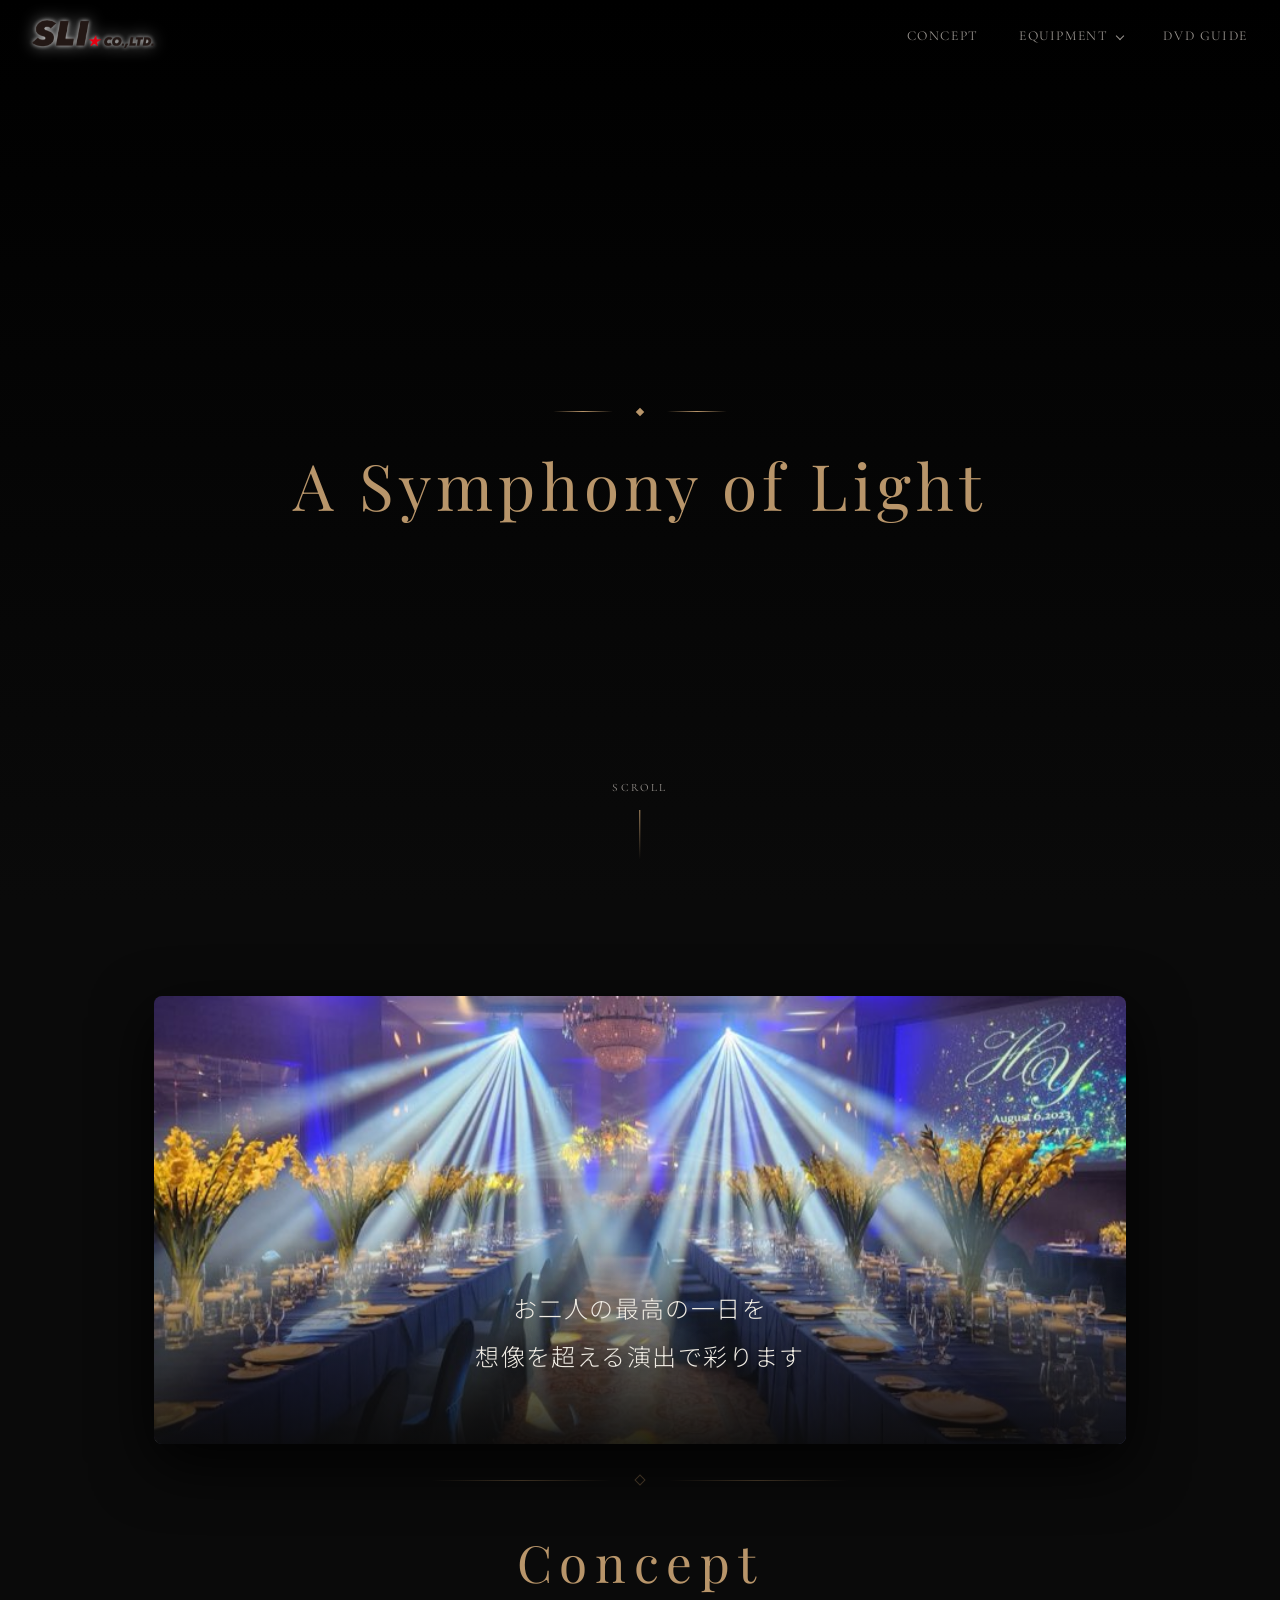
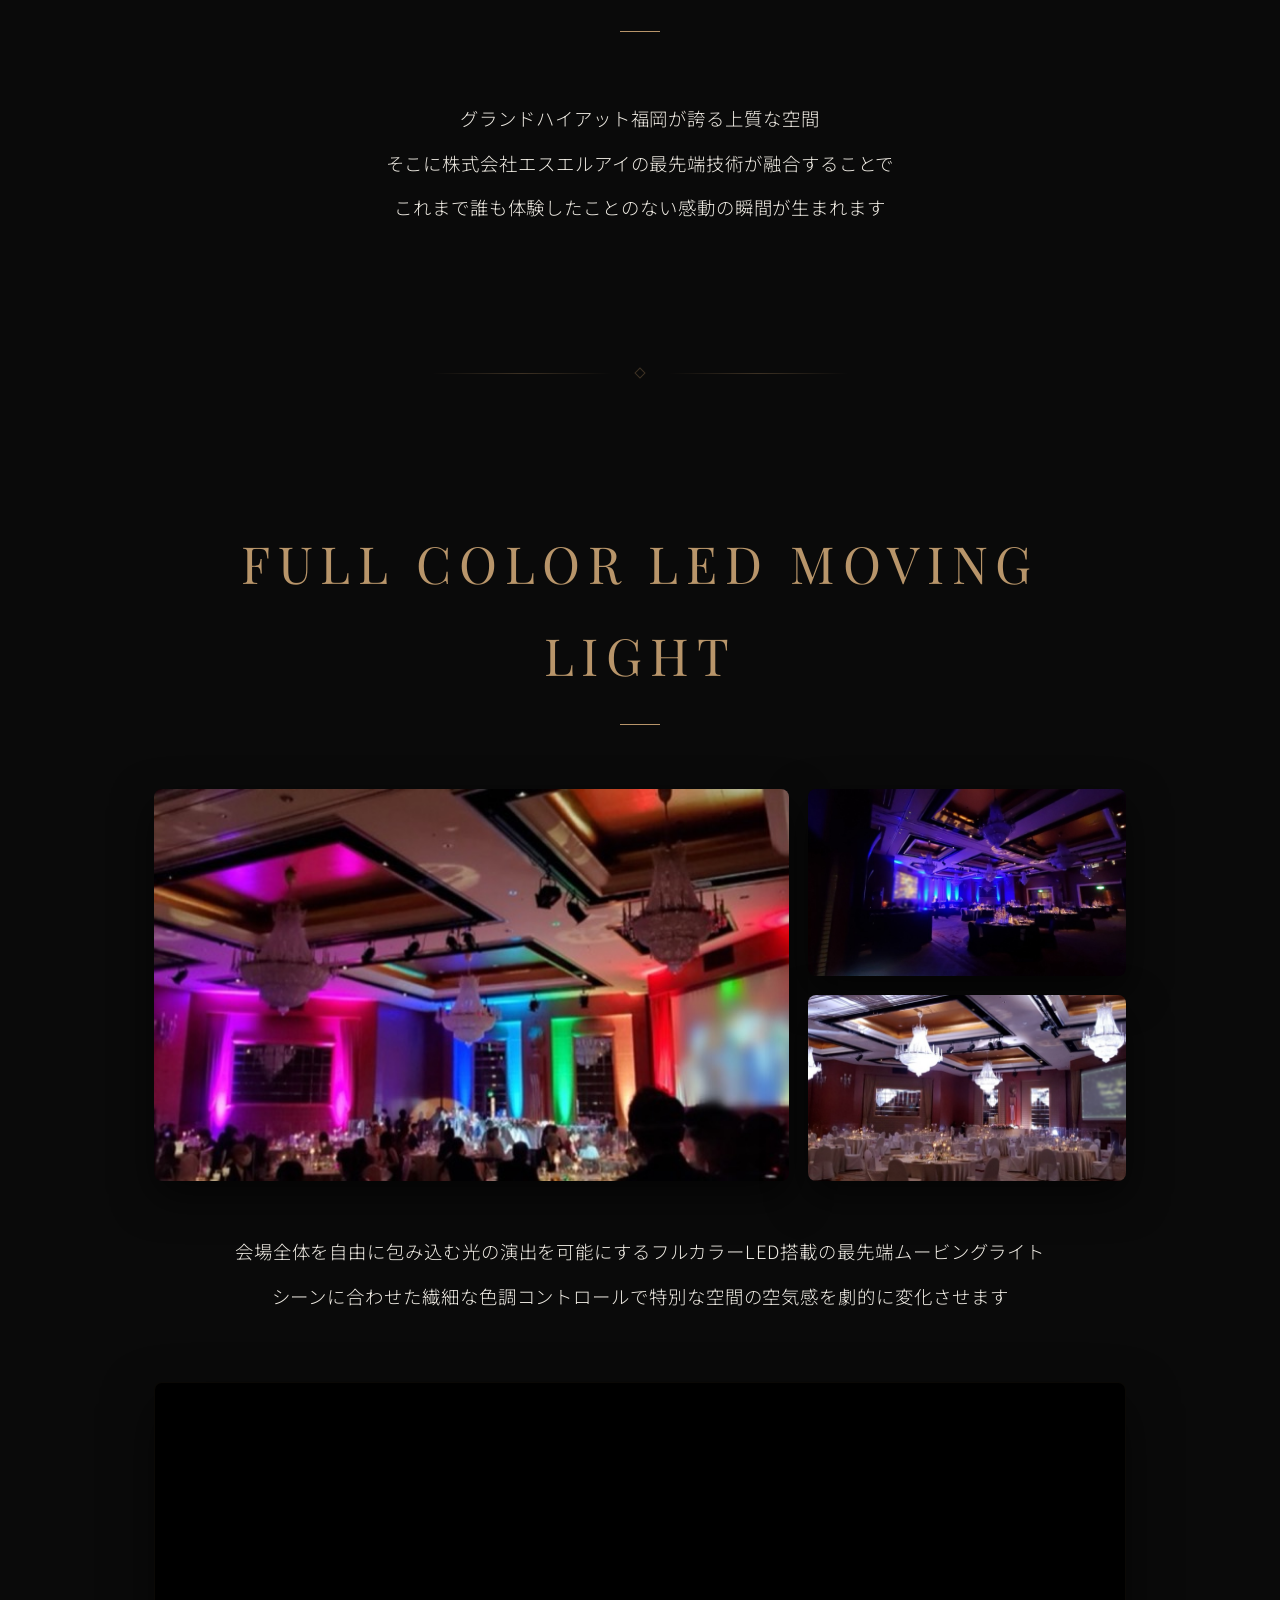
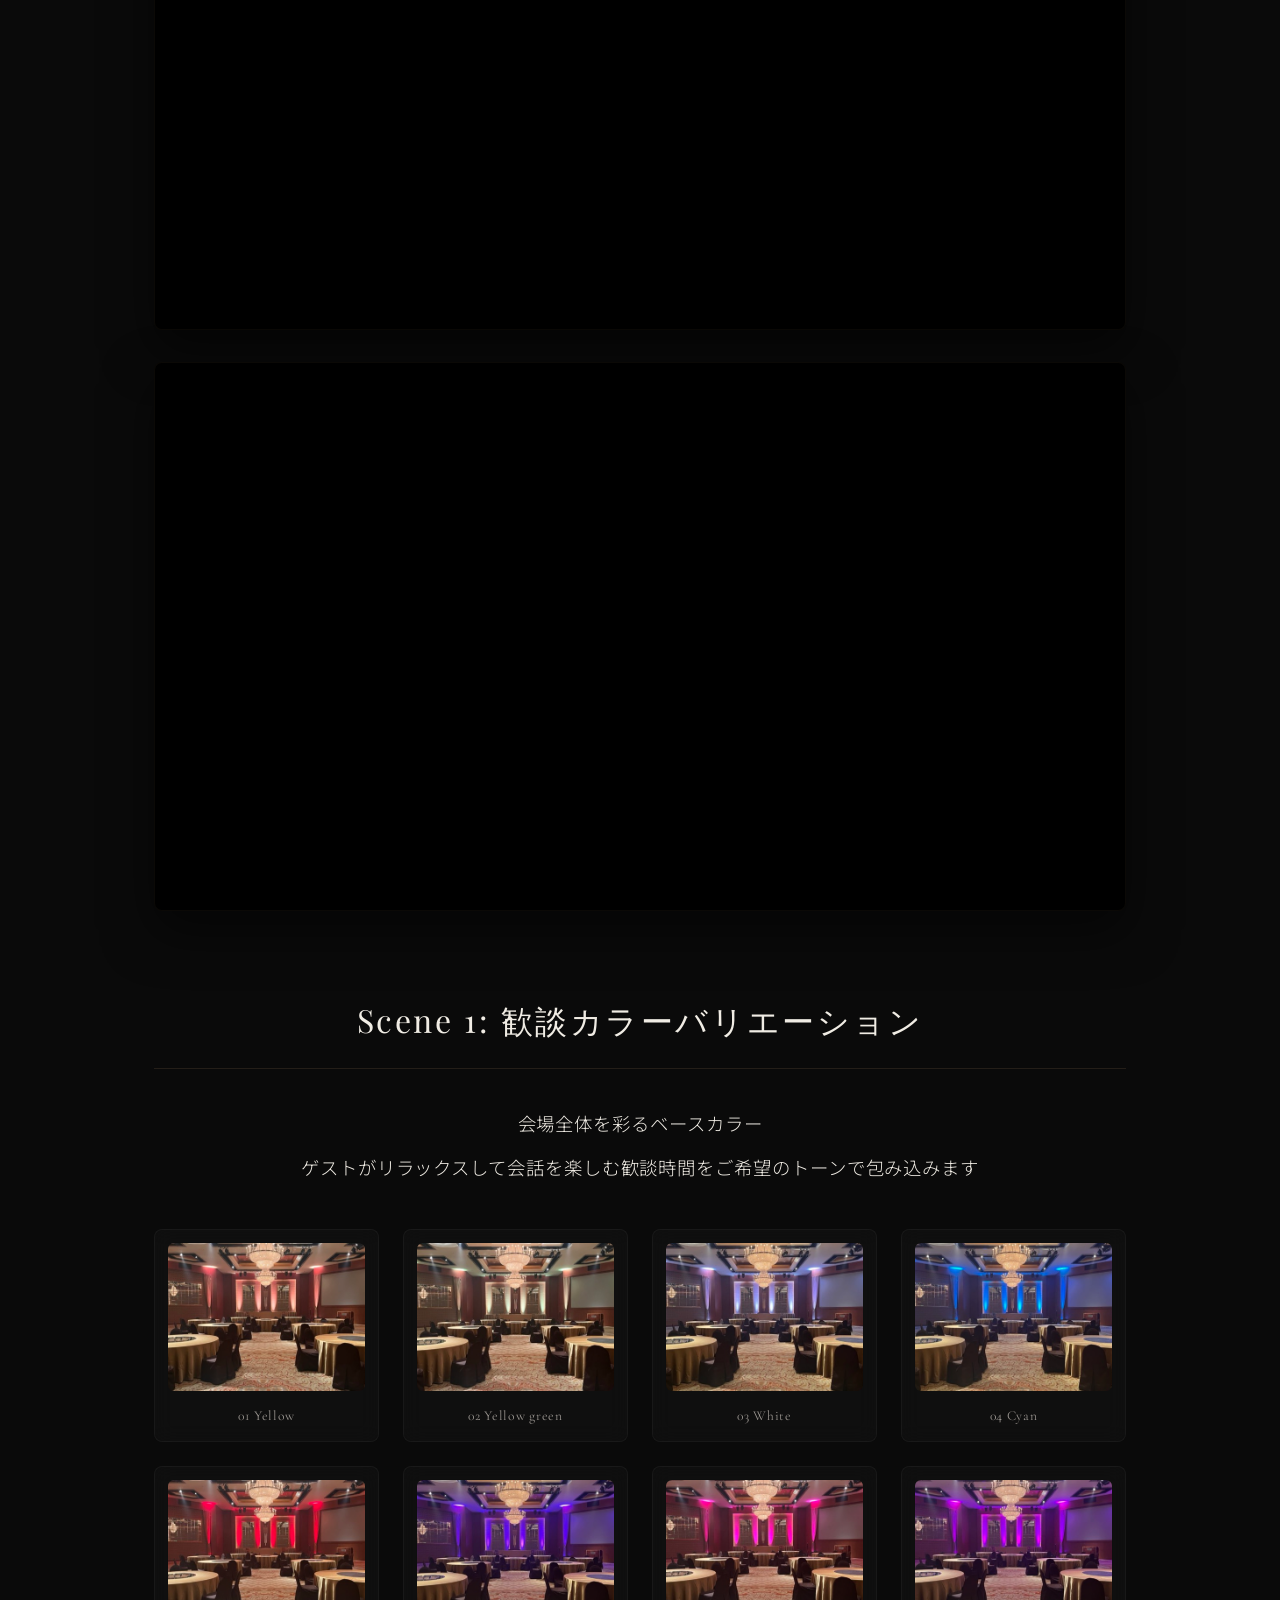
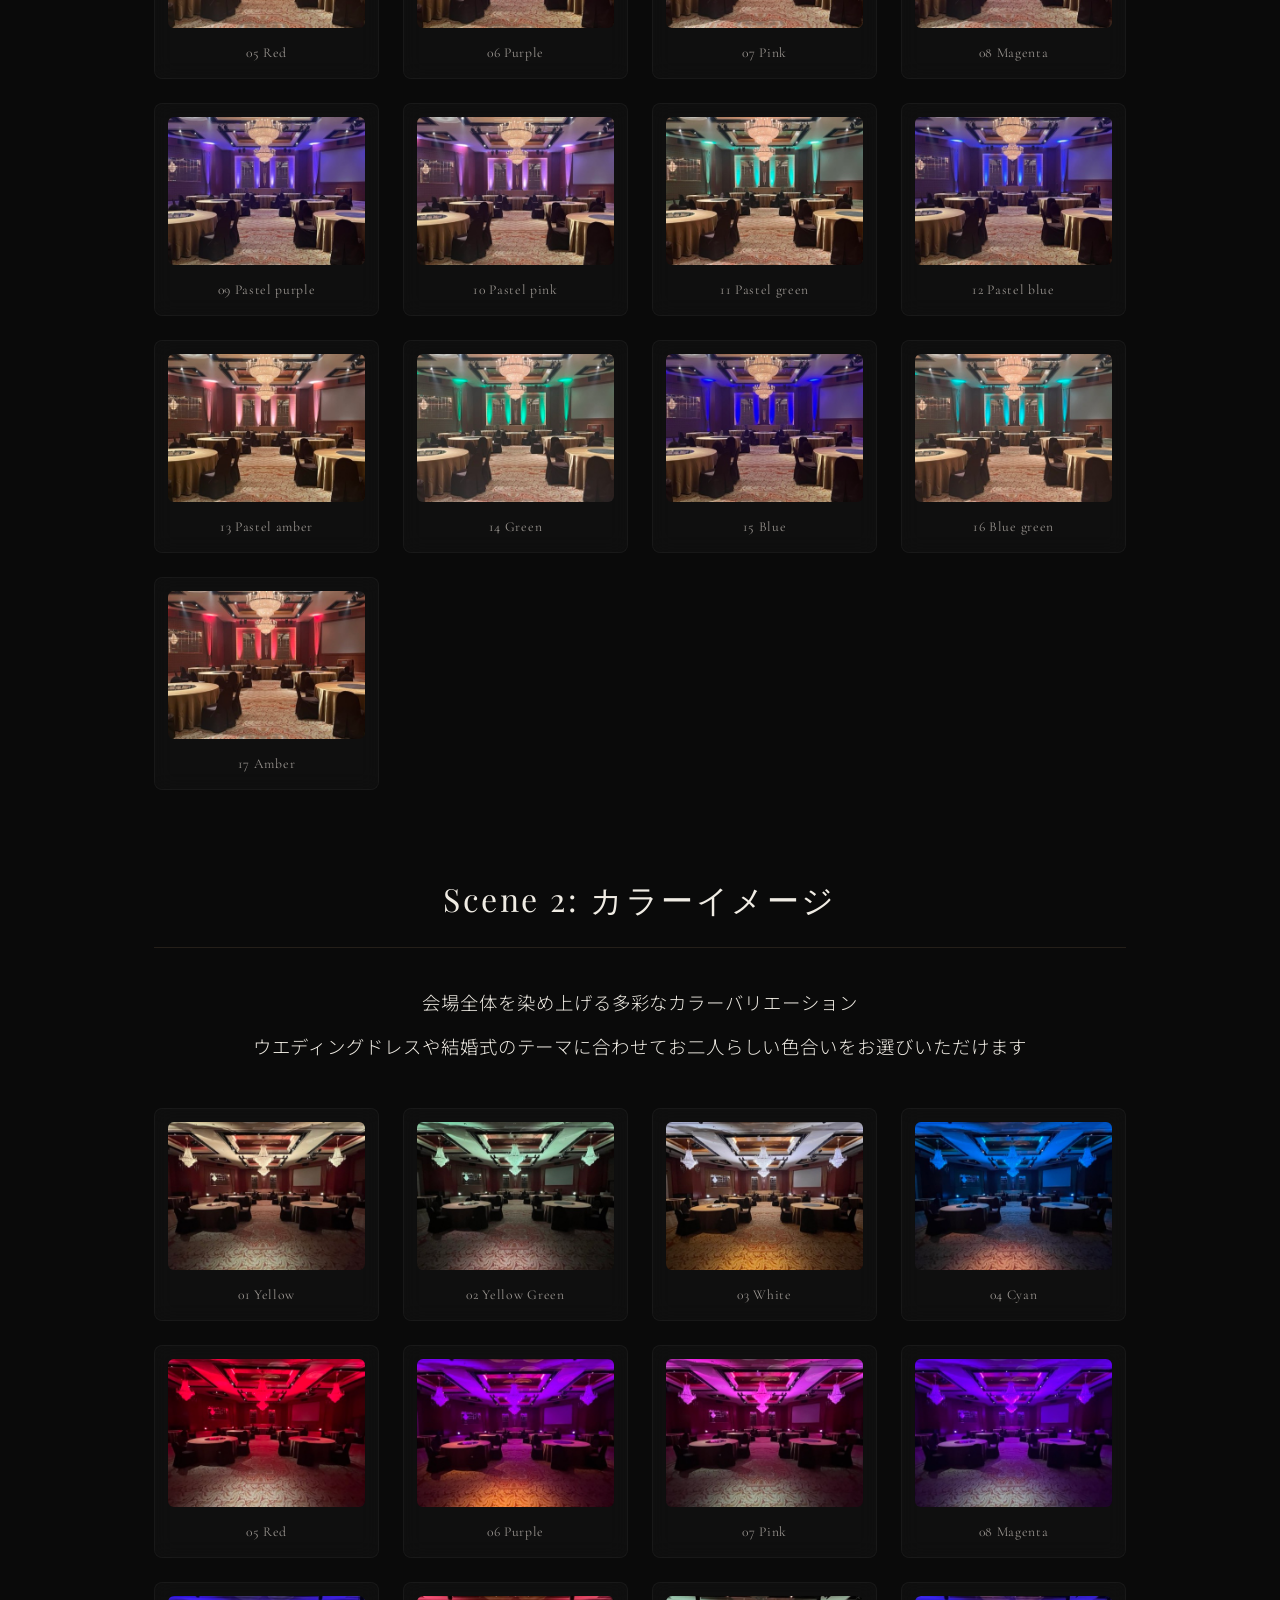
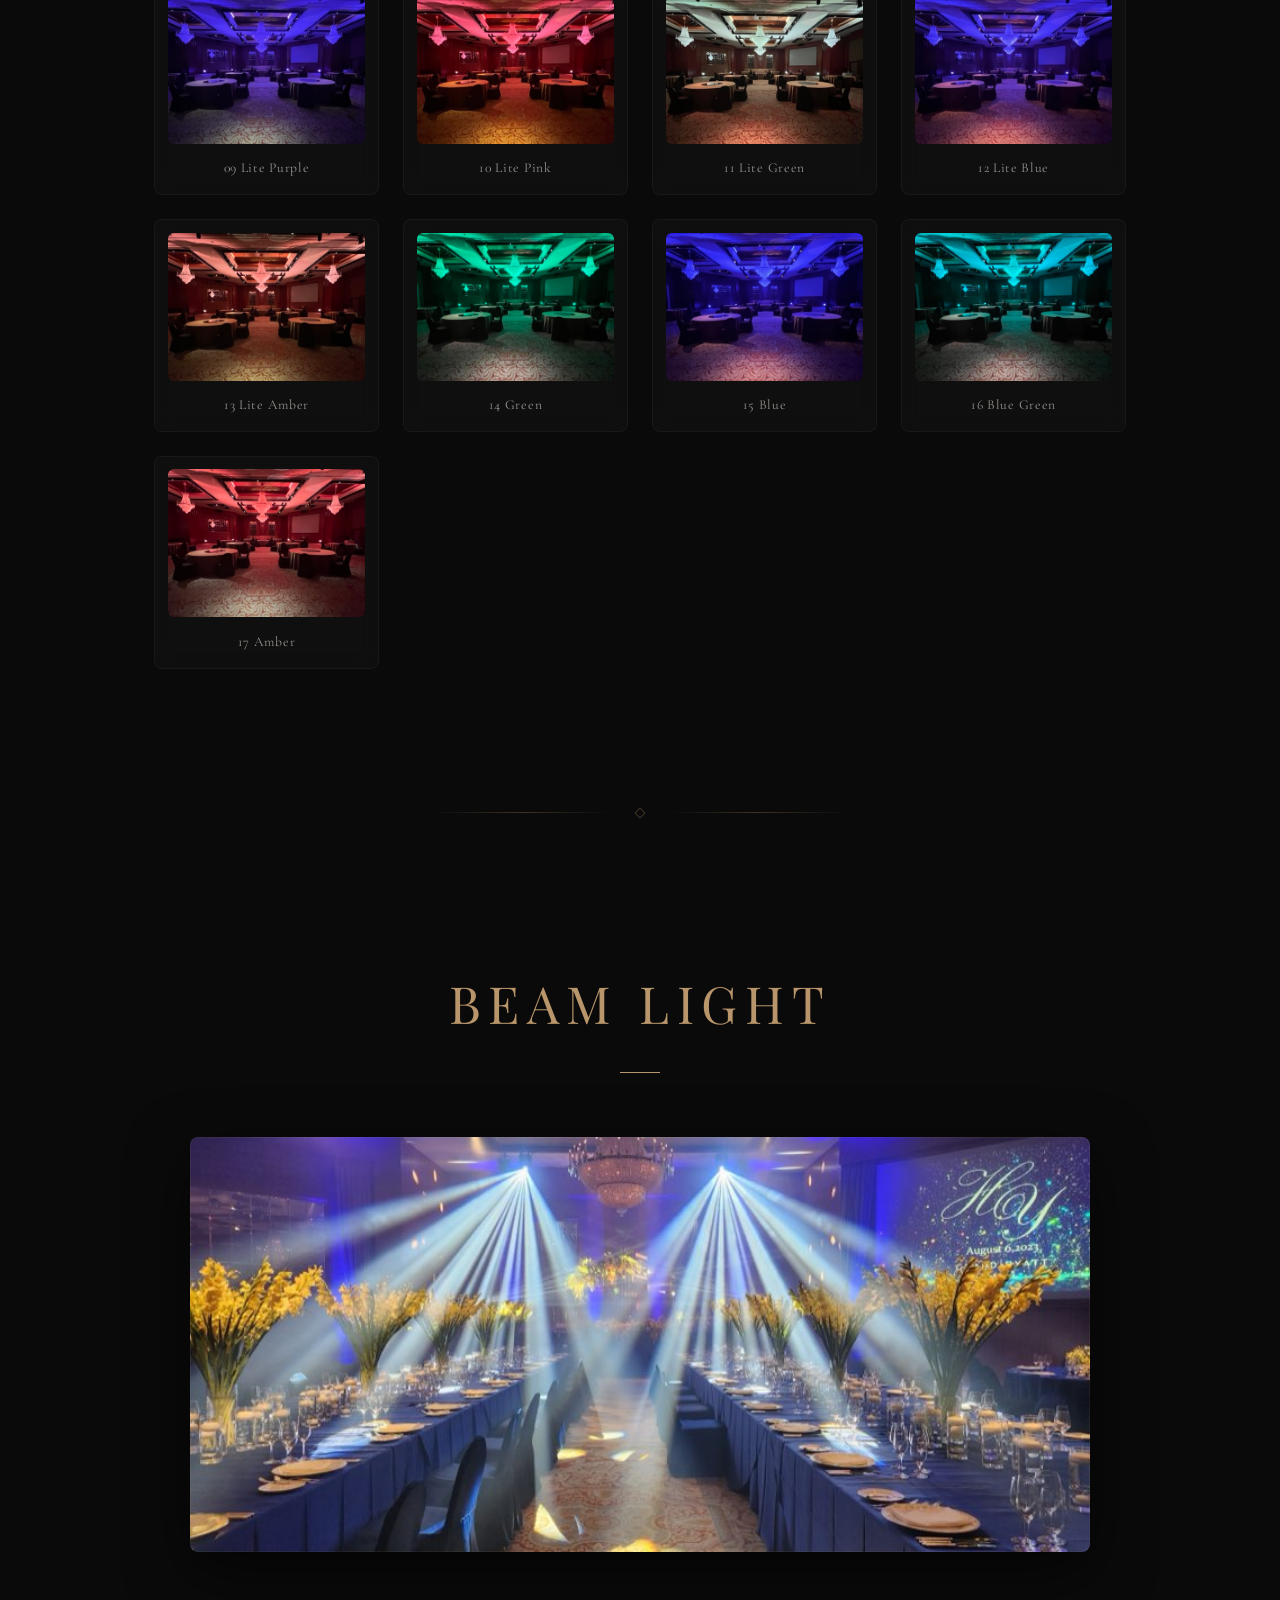
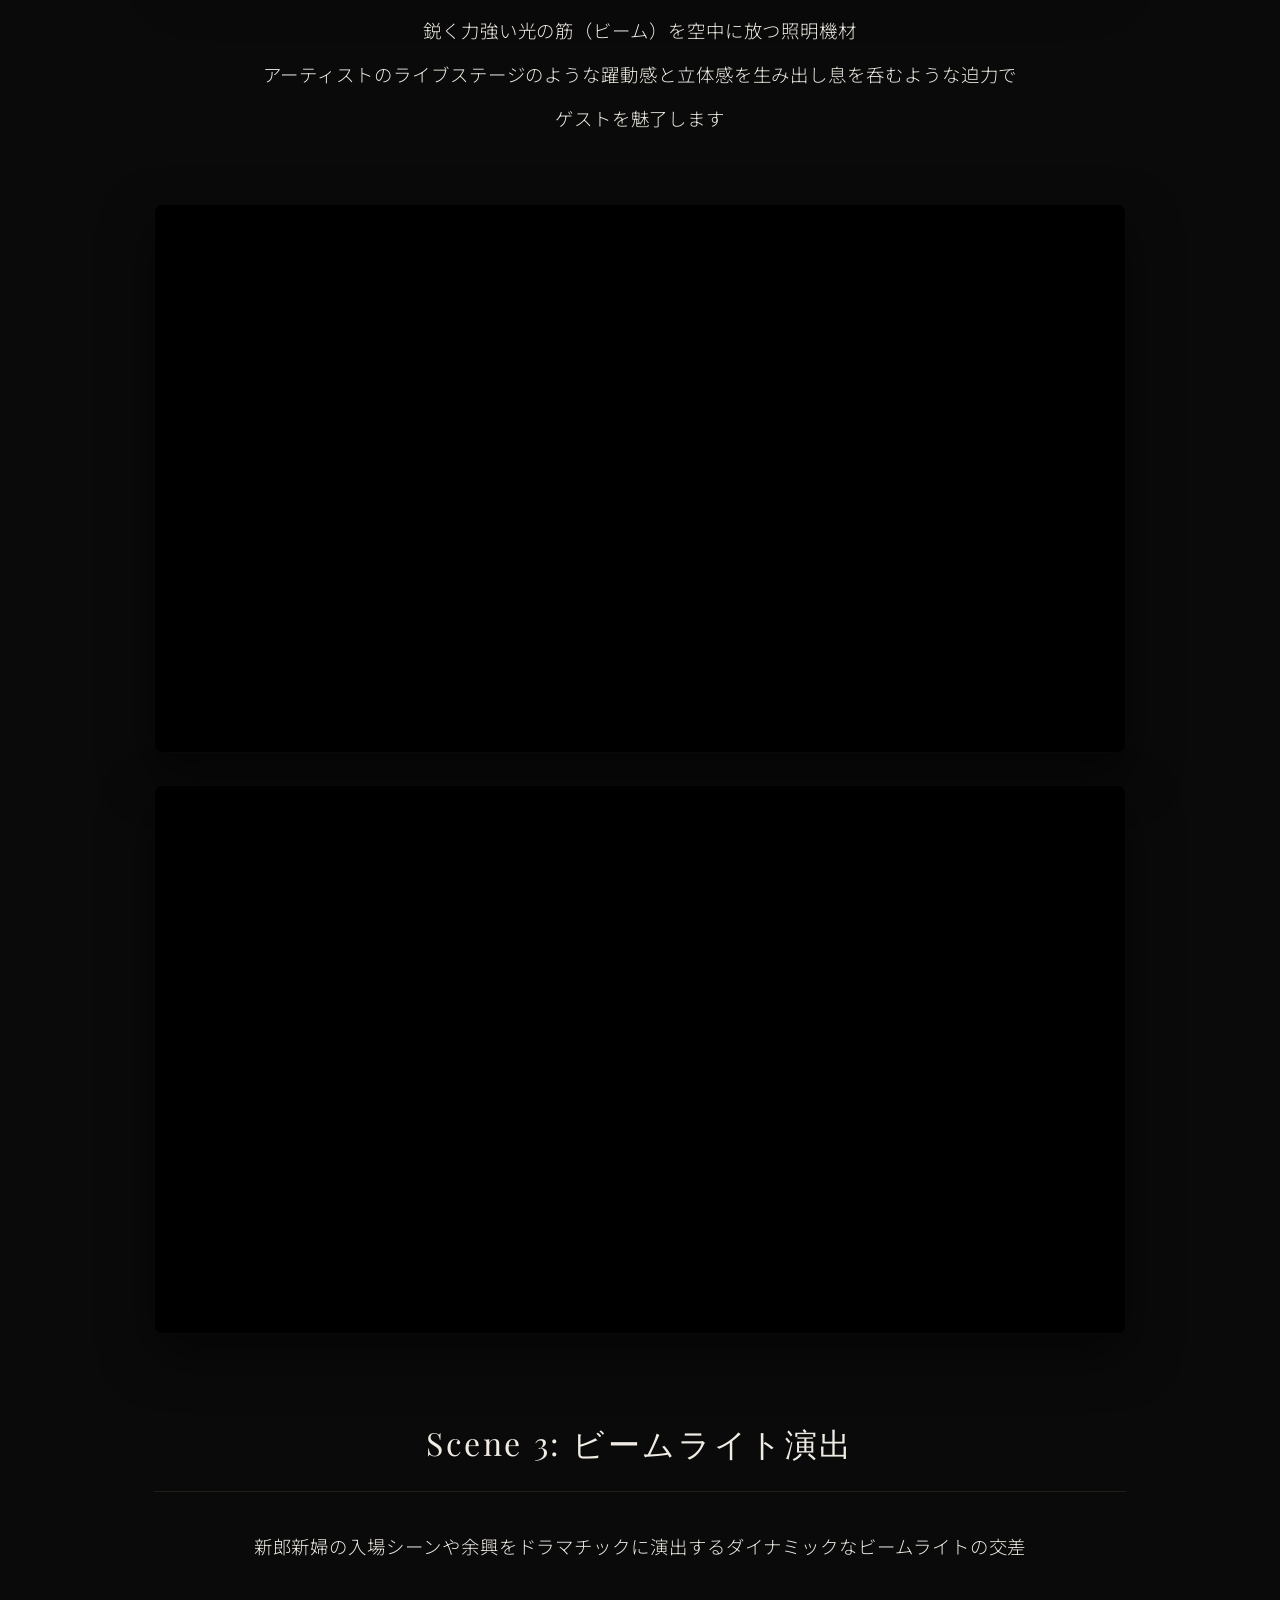
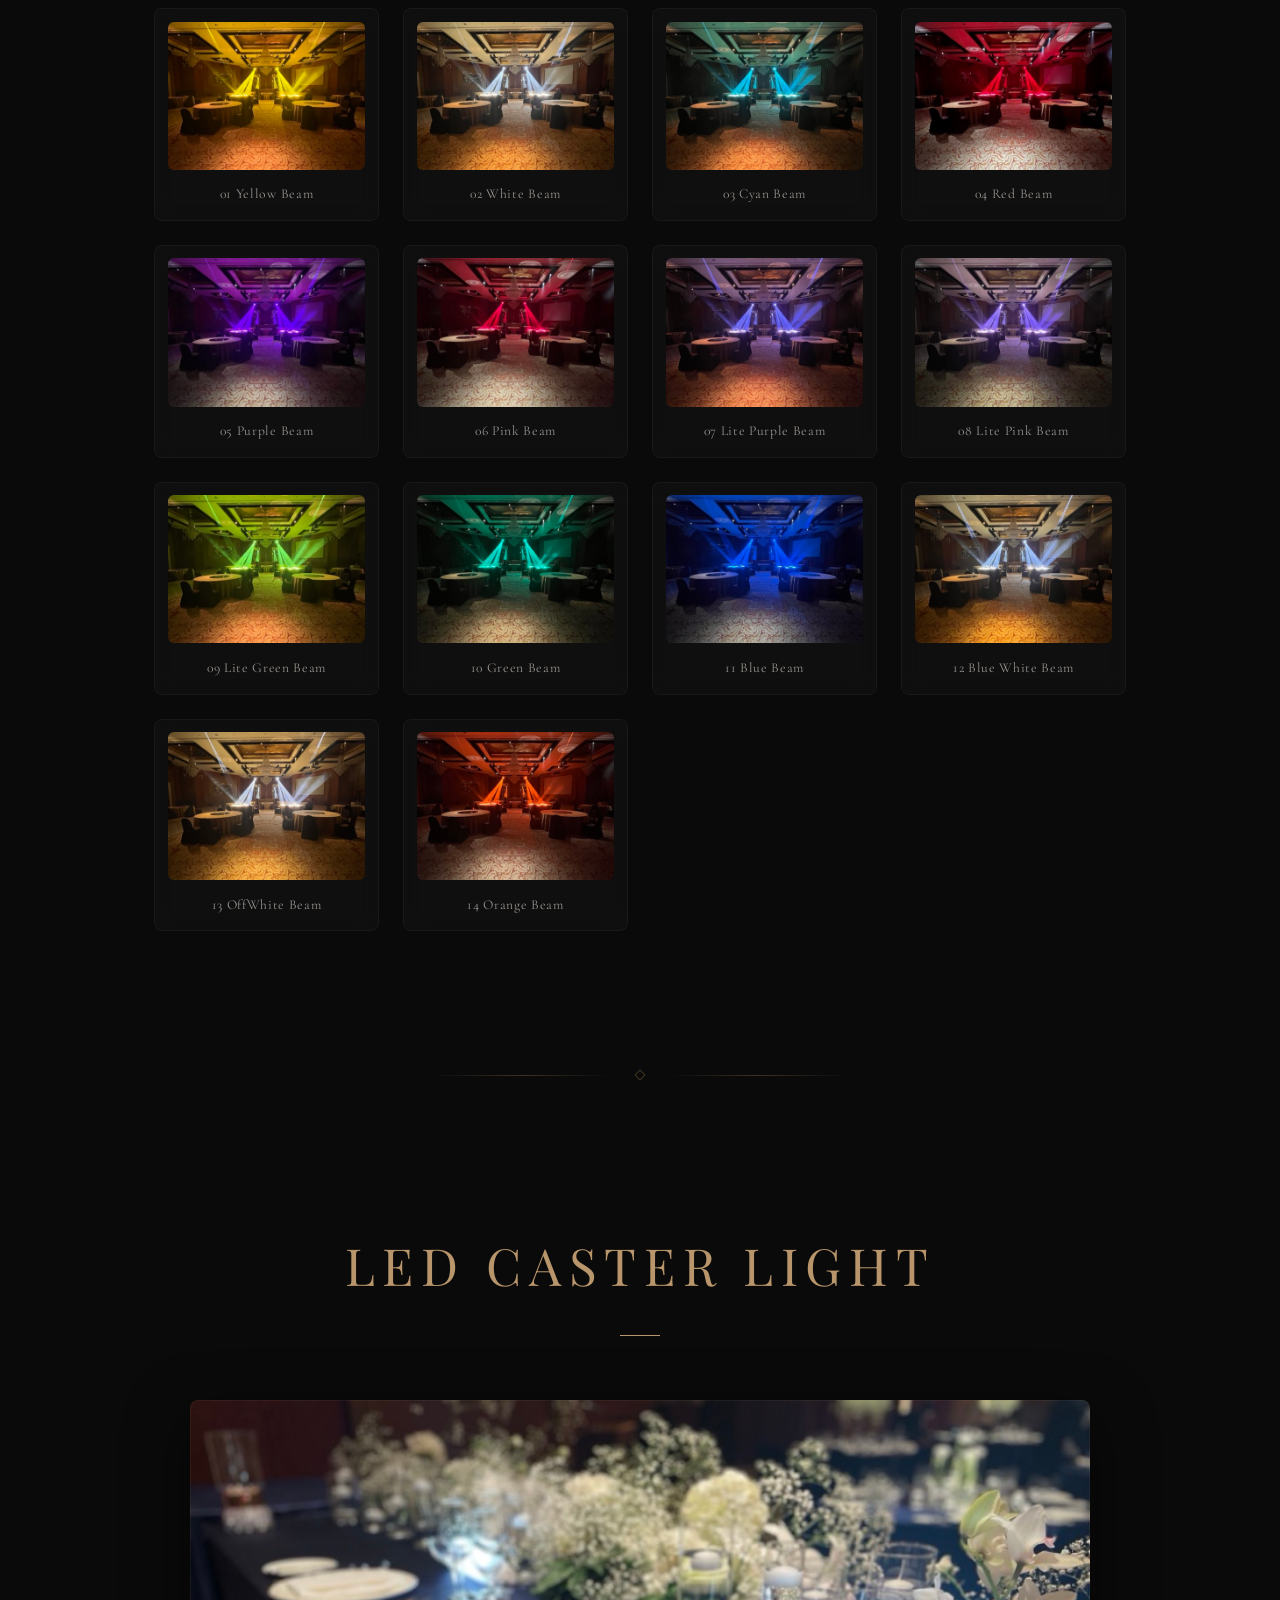
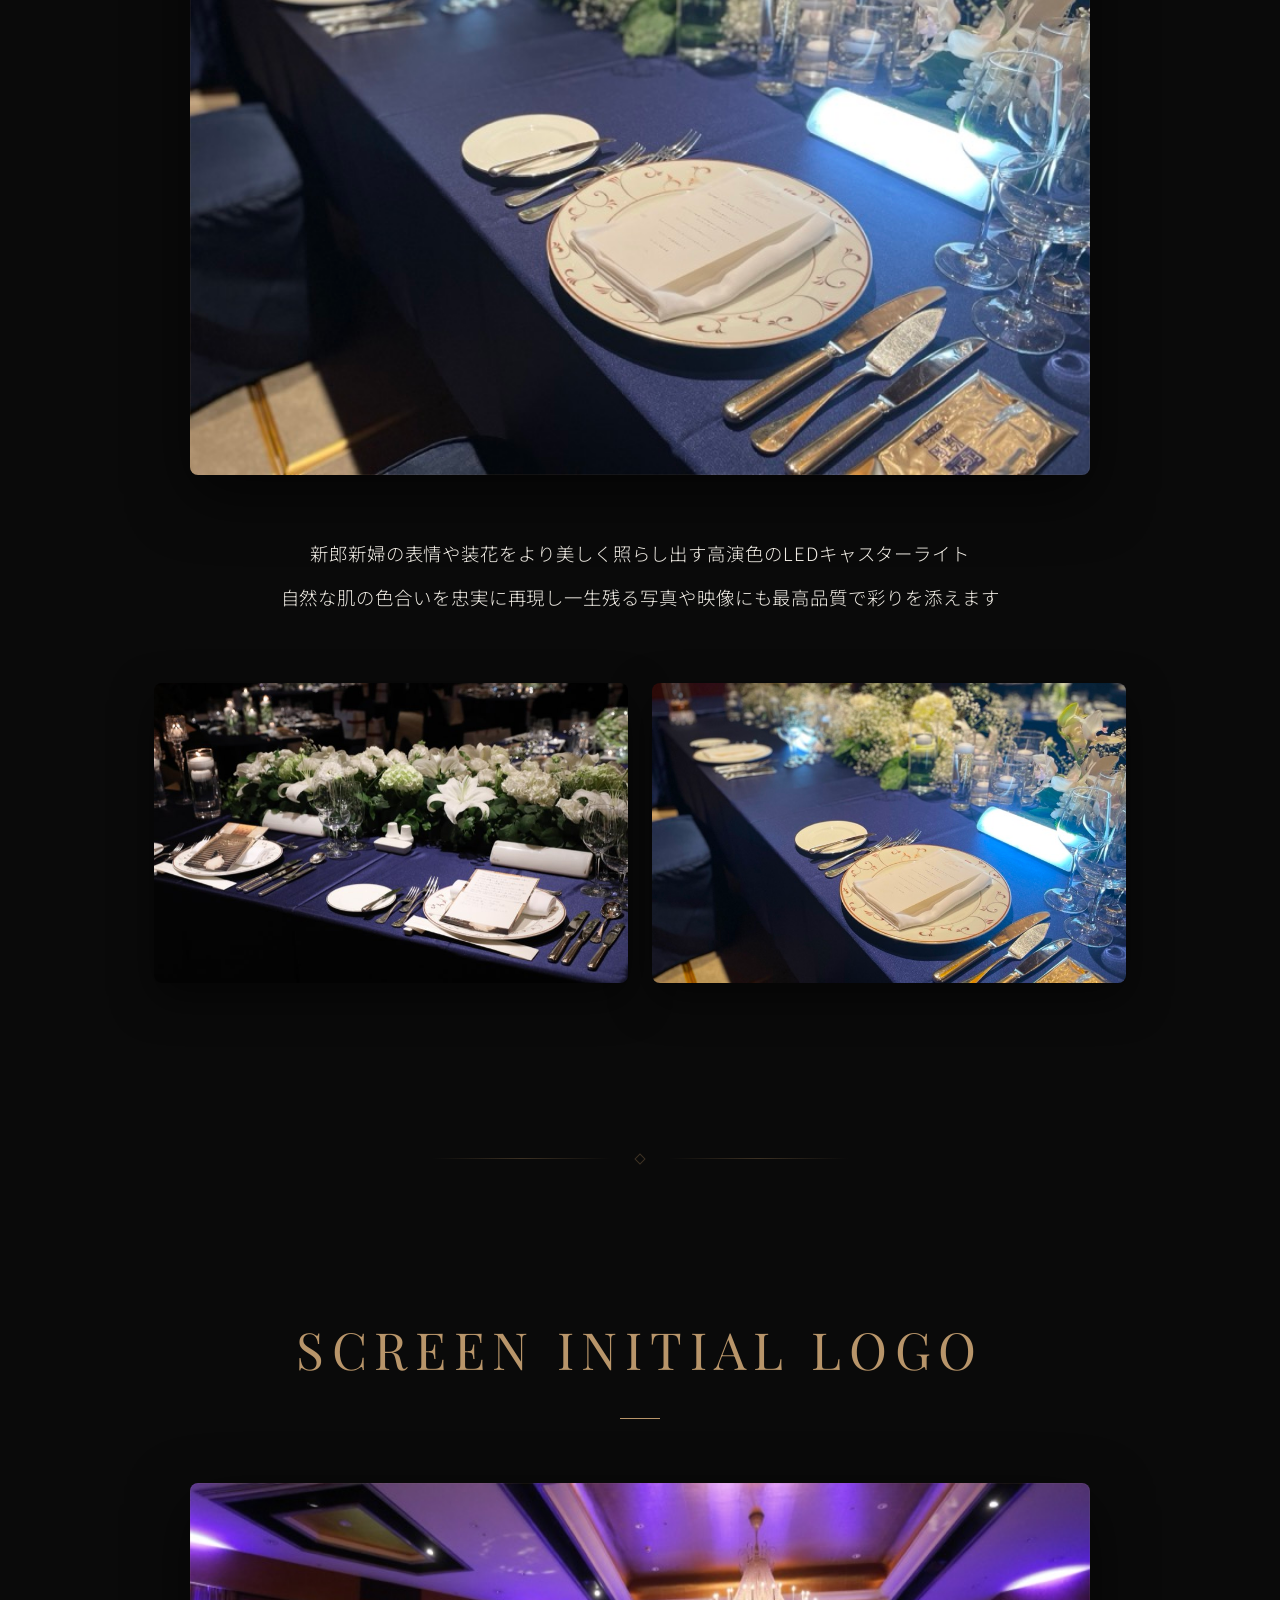
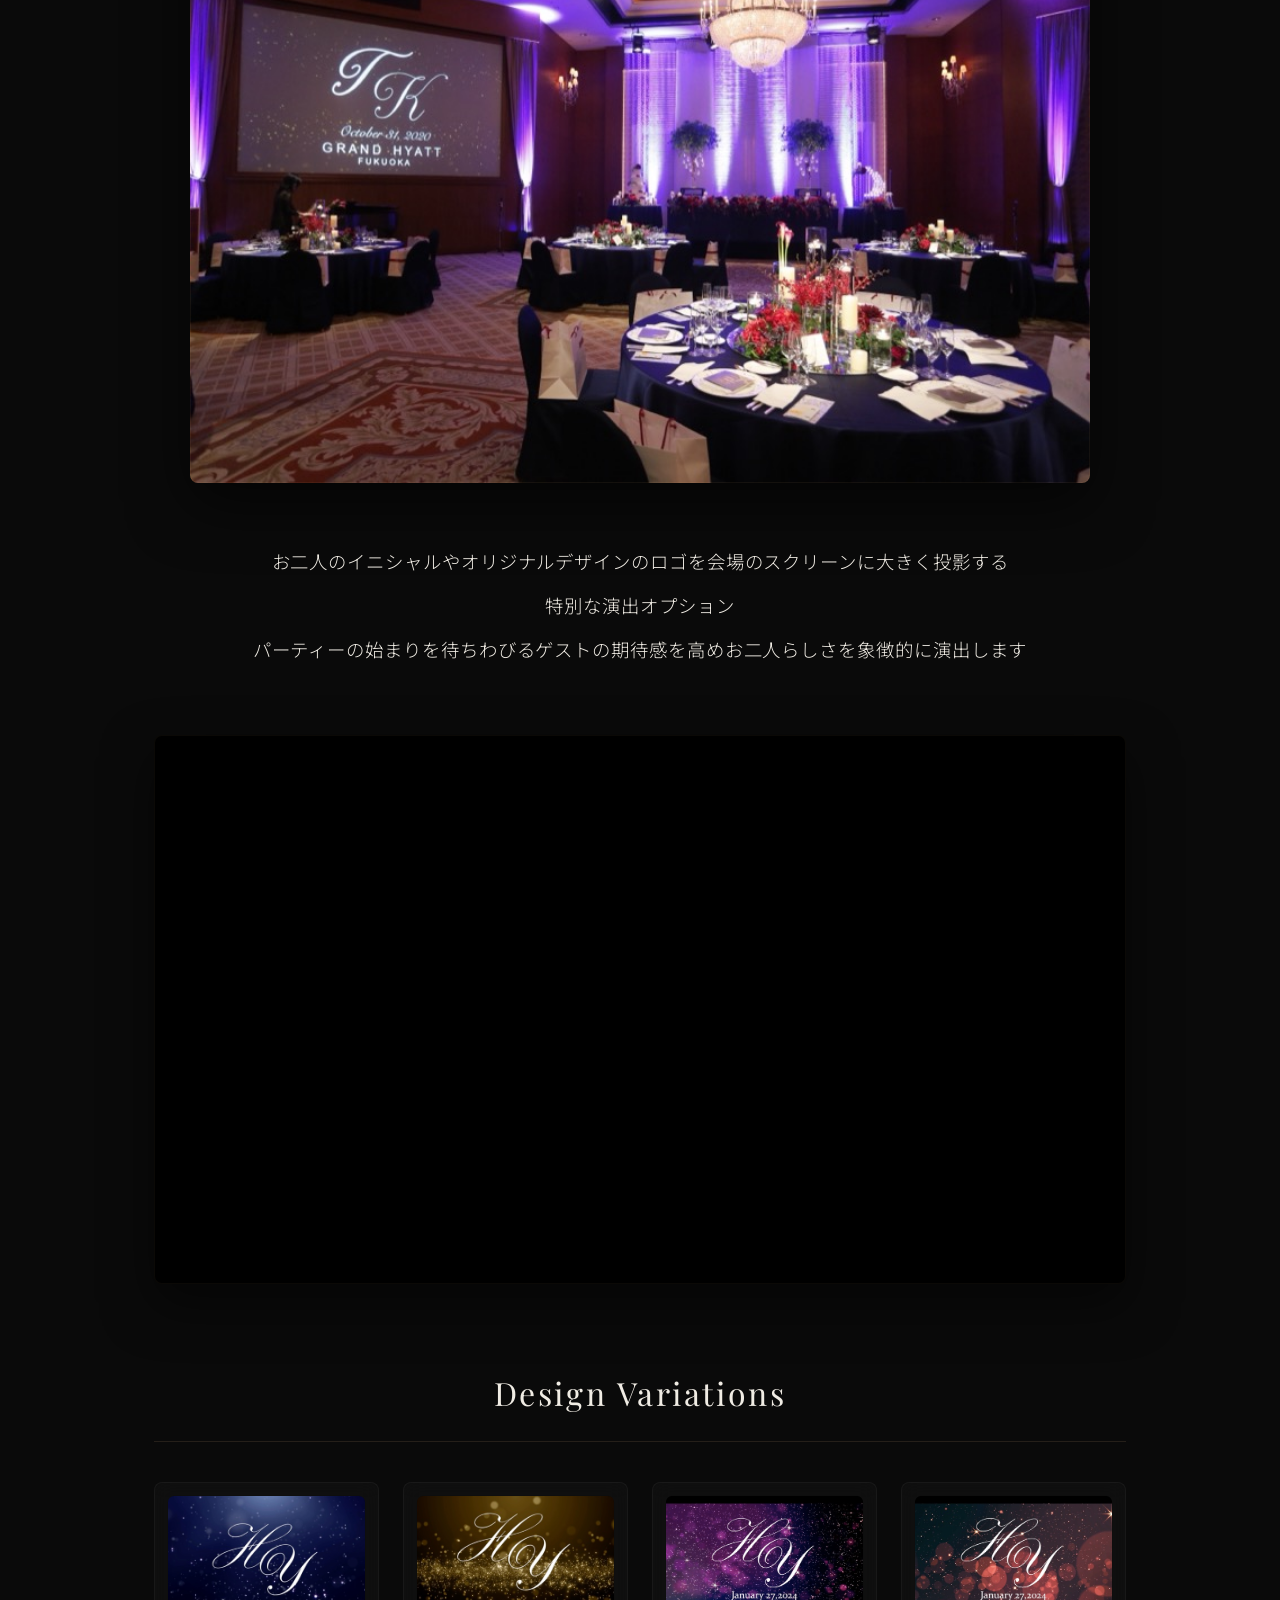
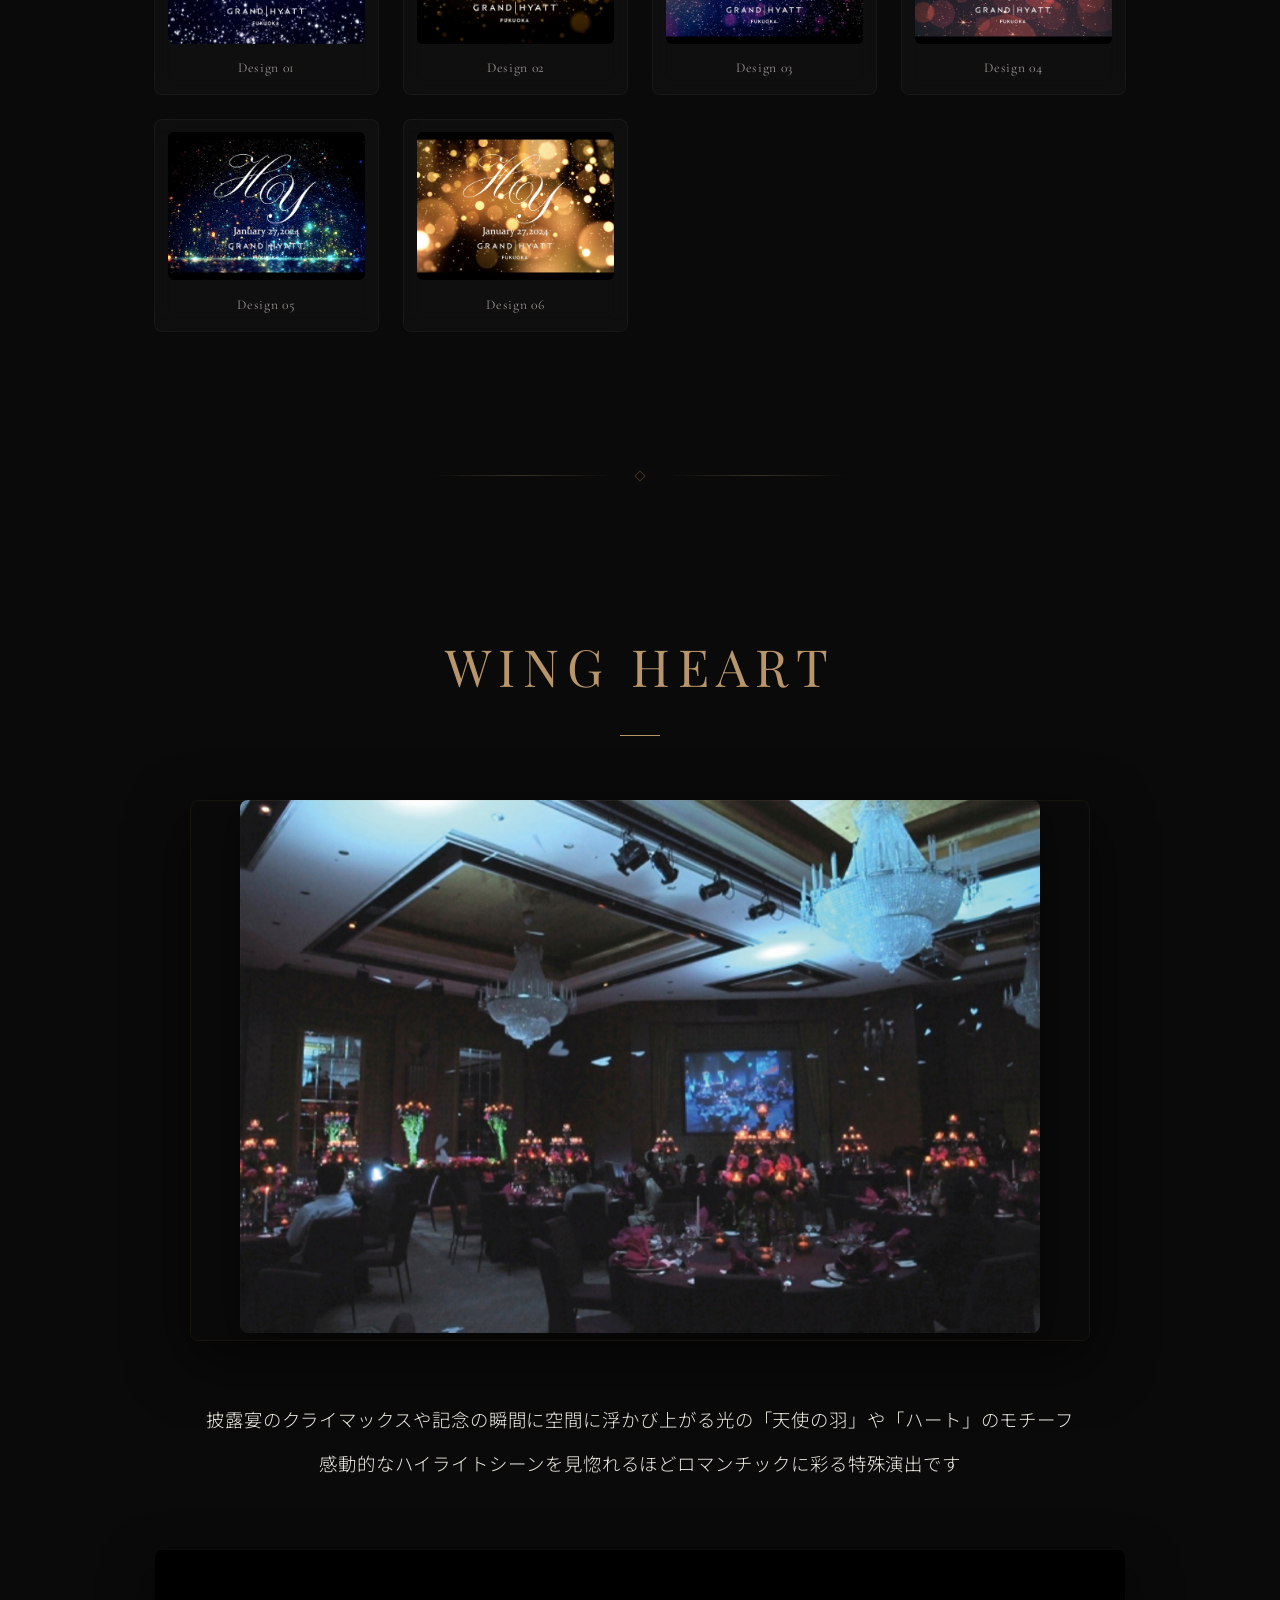
==== commit 95ac5c31: "style: remove Japanese punctuation and optimize layout for mobile using phrase wrapping" ====
--- a/index.html
+++ b/index.html
@@ -3,8 +3,8 @@
 <head>
     <meta charset="UTF-8">
     <meta name="viewport" content="width=device-width, initial-scale=1.0">
-    <title>想像を超える、光の演出 | グランドハイアット福岡 × 株式会社エスエルアイ</title>
-    <meta name="description" content="グランドハイアット福岡の婚礼にご興味があるお客様へ。株式会社エスエルアイが提供する最新の光の演出技術をご紹介します。">
+    <title>想像を超える 光の演出 | グランドハイアット福岡 × 株式会社エスエルアイ</title>
+    <meta name="description" content="グランドハイアット福岡の婚礼にご興味があるお客様へ 株式会社エスエルアイが提供する最新の光の演出技術をご紹介します">
     <link href="https://fonts.googleapis.com/css2?family=Playfair+Display:wght@400;500;600&family=Cormorant+Garamond:wght@400;500;600&family=Noto+Sans+JP:wght@300;400;500&display=swap" rel="stylesheet">
     <link rel="stylesheet" href="styles.css">
 </head>
@@ -52,7 +52,7 @@
                     <img src="Blue%20LED%20and%20White%20Beam_%E3%83%8D%E3%82%A4%E3%83%93%E3%83%BC%E3%82%AF%E3%83%AD%E3%82%B9-17116-thumb.jpg" data-highres="Blue%20LED%20and%20White%20Beam_%E3%83%8D%E3%82%A4%E3%83%93%E3%83%BC%E3%82%AF%E3%83%AD%E3%82%B9-17116.jpg" alt="A Symphony of Light Key Visual" style="width: 100%; height: auto; display: block; object-fit: cover; max-height: 70vh;">
                     
                     <div style="position: absolute; inset: 0; background: linear-gradient(to top, rgba(10,10,10,0.9) 0%, rgba(0,0,0,0) 45%); display: flex; align-items: flex-end; justify-content: center; padding: 4rem 2rem;">
-                        <p class="hero-subtitle" style="margin: 0; text-shadow: 0 2px 20px rgba(0,0,0,0.9); font-size: clamp(1.1rem, 2.2vw, 1.5rem); font-weight: 300; text-align: center; color: var(--text-primary); letter-spacing: 0.06em;">お二人の最高の一日を、<br>想像を超える演出で彩ります。</p>
+                        <p class="hero-subtitle" style="margin: 0; text-shadow: 0 2px 20px rgba(0,0,0,0.9); font-size: clamp(1.1rem, 2.2vw, 1.5rem); font-weight: 300; text-align: center; color: var(--text-primary); letter-spacing: 0.06em;"><span class="p-wrap">お二人の最高の一日を</span><br><span class="p-wrap">想像を超える演出で彩ります</span></p>
                     </div>
                 </div>
             </div>
@@ -65,7 +65,7 @@
             <div class="container">
                 <h2 class="section-title">Concept</h2>
                 <div class="concept-content">
-                    <p>グランドハイアット福岡が誇る上質な空間。<br>そこに株式会社エスエルアイの最先端技術が融合することで、<br>これまで誰も体験したことのない、感動の瞬間が生まれます。</p>
+                    <p><span class="p-wrap">グランドハイアット福岡が誇る</span><span class="p-wrap">上質な空間</span><br><span class="p-wrap">そこに株式会社エスエルアイの</span><span class="p-wrap">最先端技術が融合することで</span><br><span class="p-wrap">これまで誰も体験したことのない</span><span class="p-wrap">感動の瞬間が生まれます</span></p>
                 </div>
             </div>
         </section>
@@ -85,7 +85,7 @@
                 </div>
 
                 <div class="concept-content fade-in" style="margin-bottom: 4rem;">
-                    <p>会場全体を自由に包み込む光の演出を可能にする、フルカラーLED搭載の最先端ムービングライト。<br>シーンに合わせた繊細な色調コントロールで、特別な空間の空気感を劇的に変化させます。</p>
+                    <p><span class="p-wrap">会場全体を自由に包み込む</span><span class="p-wrap">光の演出を可能にする</span><span class="p-wrap">フルカラーLED搭載の</span><span class="p-wrap">最先端ムービングライト</span><br><span class="p-wrap">シーンに合わせた</span><span class="p-wrap">繊細な色調コントロールで</span><span class="p-wrap">特別な空間の空気感を</span><span class="p-wrap">劇的に変化させます</span></p>
                 </div>
 
                 <div class="video-container fade-in" style="margin-bottom: 2rem;">
@@ -99,14 +99,14 @@
                 <!-- Scene 1: 歓談カラーバリエーション -->
                 <h3 class="scene-title fade-in">Scene 1: 歓談カラーバリエーション</h3>
                 <div class="concept-content fade-in" style="margin-bottom: 2.5rem;">
-                    <p>会場全体を彩るベースカラー。ゲストがリラックスして会話を楽しむ歓談時間を、ご希望のトーンで包み込みます。</p>
+                    <p><span class="p-wrap">会場全体を彩る</span><span class="p-wrap">ベースカラー</span><br><span class="p-wrap">ゲストがリラックスして</span><span class="p-wrap">会話を楽しむ歓談時間を</span><span class="p-wrap">ご希望のトーンで包み込みます</span></p>
                 </div>
                 <div class="color-grid fade-in" id="kandanGrid" style="margin-bottom: 5rem;"></div>
 
                 <!-- Scene 2: カラーイメージ -->
                 <h3 class="scene-title fade-in">Scene 2: カラーイメージ</h3>
                 <div class="concept-content fade-in" style="margin-bottom: 2.5rem;">
-                    <p>会場全体を染め上げる多彩なカラーバリエーション。ウエディングドレスや結婚式のテーマに合わせて、お二人らしい色合いをお選びいただけます。</p>
+                    <p><span class="p-wrap">会場全体を染め上げる</span><span class="p-wrap">多彩なカラーバリエーション</span><br><span class="p-wrap">ウエディングドレスや</span><span class="p-wrap">結婚式のテーマに合わせて</span><span class="p-wrap">お二人らしい色合いを</span><span class="p-wrap">お選びいただけます</span></p>
                 </div>
                 <div class="color-grid fade-in" id="chandelierGrid"></div>
             </div>
@@ -125,7 +125,7 @@
                 </div>
 
                 <div class="concept-content fade-in" style="margin-bottom: 4rem;">
-                    <p>鋭く力強い光の筋（ビーム）を空中に放つ照明機材。アーティストのライブステージのような躍動感と立体感を生み出し、息を呑むような迫力でゲストを魅了します。</p>
+                    <p><span class="p-wrap">鋭く力強い光の筋（ビーム）を</span><span class="p-wrap">空中に放つ照明機材</span><br><span class="p-wrap">アーティストのライブステージのような</span><span class="p-wrap">躍動感と立体感を</span><span class="p-wrap">生み出し</span><span class="p-wrap">息を呑むような迫力で</span><span class="p-wrap">ゲストを魅了します</span></p>
                 </div>
 
                 <div class="video-container fade-in" style="margin-bottom: 2rem;">
@@ -139,7 +139,7 @@
                 <!-- Scene 3: ビームライト演出 -->
                 <h3 class="scene-title fade-in">Scene 3: ビームライト演出</h3>
                 <div class="concept-content fade-in" style="margin-bottom: 2.5rem;">
-                    <p>新郎新婦の入場シーンや余興をドラマチックに演出する、ダイナミックなビームライトの交差。</p>
+                    <p><span class="p-wrap">新郎新婦の入場シーンや</span><span class="p-wrap">余興をドラマチックに演出する</span><span class="p-wrap">ダイナミックな</span><span class="p-wrap">ビームライトの交差</span></p>
                 </div>
                 <div class="color-grid fade-in" id="beamGrid"></div>
             </div>
@@ -158,7 +158,7 @@
                 </div>
 
                 <div class="concept-content fade-in" style="margin-bottom: 4rem;">
-                    <p>新郎新婦の表情や装花をより美しく照らし出す、高演色のLEDキャスターライト。自然な肌の色合いを忠実に再現し、一生残る写真や映像にも最高品質で彩りを添えます。</p>
+                    <p><span class="p-wrap">新郎新婦の表情や装花を</span><span class="p-wrap">より美しく照らし出す</span><span class="p-wrap">高演色のLEDキャスターライト</span><br><span class="p-wrap">自然な肌の色合いを</span><span class="p-wrap">忠実に再現し</span><span class="p-wrap">一生残る写真や映像にも</span><span class="p-wrap">最高品質で彩りを添えます</span></p>
                 </div>
 
                 <div class="section-hero-multi fade-in lightbox-trigger" style="margin-top: 1rem; margin-bottom: 2rem;">
@@ -181,7 +181,7 @@
                 </div>
 
                 <div class="concept-content fade-in" style="margin-bottom: 4rem;">
-                    <p>お二人のイニシャルやオリジナルデザインのロゴを、会場のスクリーンに大きく投影する特別な演出オプション。パーティーの始まりを待ちわびるゲストの期待感を高め、お二人らしさを象徴的に演出します。</p>
+                    <p><span class="p-wrap">お二人のイニシャルや</span><span class="p-wrap">オリジナルデザインのロゴを</span><span class="p-wrap">会場のスクリーンに</span><span class="p-wrap">大きく投影する</span><span class="p-wrap">特別な演出オプション</span><br><span class="p-wrap">パーティーの始まりを</span><span class="p-wrap">待ちわびるゲストの期待感を高め</span><span class="p-wrap">お二人らしさを</span><span class="p-wrap">象徴的に演出します</span></p>
                 </div>
 
                 <div class="video-container fade-in" style="margin-bottom: 5rem;">
@@ -213,7 +213,7 @@
                 </div>
 
                 <div class="concept-content fade-in" style="margin-bottom: 4rem;">
-                    <p>披露宴のクライマックスや記念の瞬間に、空間に浮かび上がる光の「天使の羽」や「ハート」のモチーフ。<br>感動的なハイライトシーンを、見惚れるほどロマンチックに彩る特殊演出です。</p>
+                    <p><span class="p-wrap">披露宴のクライマックスや</span><span class="p-wrap">記念の瞬間に</span><span class="p-wrap">空間に浮かび上がる</span><span class="p-wrap">光の「天使の羽」や</span><span class="p-wrap">「ハート」のモチーフ</span><br><span class="p-wrap">感動的なハイライトシーンを</span><span class="p-wrap">見惚れるほどロマンチックに彩る</span><span class="p-wrap">特殊演出です</span></p>
                 </div>
 
                 <div class="video-container fade-in" style="margin-bottom: 4rem;">
@@ -236,16 +236,16 @@
                 <h2 class="section-title fade-in">DVDのお持ち込みについて</h2>
                 
                 <div class="concept-content fade-in" style="text-align: left; max-width: 900px; margin: 0 auto;">
-                    <p style="margin-bottom: 2rem; line-height: 1.8;">大切なご披露宴当日、映像を円滑に上映させていただくため、DVDをお持ち込みの際は下記内容をご確認くださいますようお願い申し上げます。</p>
+                    <p style="margin-bottom: 2rem; line-height: 1.8;"><span class="p-wrap">大切なご披露宴当日</span><span class="p-wrap">映像を円滑に上映させていただくため</span><span class="p-wrap">DVDをお持ち込みの際は</span><span class="p-wrap">下記内容をご確認くださいますよう</span><span class="p-wrap">お願い申し上げます</span></p>
                     <ul class="info-list" style="margin-bottom: 0;">
-                        <li><strong>DVDのお持ち込み期限は、ご披露宴の2週間前まで</strong> とさせていただいております。</li>
-                        <li><strong>お持ち込みいただけるディスクは、DVD VIDEO形式のDVD-Rディスクのみ</strong> でございます。<br>
+                        <li><strong><span class="p-wrap">DVDのお持ち込み期限は</span><span class="p-wrap">ご披露宴の2週間前まで</span></strong> <span class="p-wrap">とさせていただいております</span></li>
+                        <li><strong><span class="p-wrap">お持ち込みいただけるディスクは</span><span class="p-wrap">DVD VIDEO形式の</span><span class="p-wrap">DVD-Rディスクのみ</span></strong> <span class="p-wrap">でございます</span><br>
                         <span style="display: block; margin-top: 0.5rem; margin-bottom: 0.5rem;">アスペクト比：16:9<br>放送規格設定：NTSC</span>
-                        <span style="font-size: 0.9em; color: var(--text-secondary);">※データDVD、DVD-RW、DVD-RAM、DVD-DLはご利用いただけません。</span></li>
-                        <li><strong>映像内に文字やテロップを配置される際は、セーフティーゾーン内での制作</strong> をお願いいたします。範囲外の表示につきましては、上映時に見切れや欠けが生じる場合がございます。</li>
-                        <li><strong>DVD-Rへの書き込みは、必ずオーサリングソフトを使用した形式でご作成ください。</strong></li>
-                        <li>映像を複数ご用意いただく場合は、<strong>1ディスクにつき1コンテンツ</strong> にてお持ち込みをお願いいたします。</li>
-                        <li><strong>上映は連続再生でのご対応となります。</strong><br>一時停止、静止、任意のタイミングでの停止、早送り、巻き戻し等の操作を伴う上映方法には対応いたしかねますので、あらかじめご了承ください。</li>
+                        <span style="font-size: 0.9em; color: var(--text-secondary);">※データDVD&nbsp;DVD-RW&nbsp;DVD-RAM&nbsp;DVD-DLはご利用いただけません</span></li>
+                        <li><strong><span class="p-wrap">映像内に文字やテロップを</span><span class="p-wrap">配置される際は</span><span class="p-wrap">セーフティーゾーン内での制作を</span></strong> <span class="p-wrap">お願いいたします</span><br><span class="p-wrap">範囲外の表示につきましては</span><span class="p-wrap">上映時に見切れや欠けが</span><span class="p-wrap">生じる場合がございます</span></li>
+                        <li><strong><span class="p-wrap">DVD-Rへの書き込みは</span><span class="p-wrap">必ずオーサリングソフトを使用した形式で</span><span class="p-wrap">ご作成ください</span></strong></li>
+                        <li><span class="p-wrap">映像を複数ご用意いただく場合は</span><strong><span class="p-wrap">1ディスクにつき</span><span class="p-wrap">1コンテンツにて</span></strong> <span class="p-wrap">お持ち込みをお願いいたします</span></li>
+                        <li><strong><span class="p-wrap">上映は連続再生での</span><span class="p-wrap">ご対応となります</span></strong><br><span class="p-wrap">一時停止&nbsp;静止&nbsp;任意のタイミングでの停止&nbsp;早送り&nbsp;巻き戻し等の</span><span class="p-wrap">操作を伴う上映方法には</span><span class="p-wrap">対応いたしかねますので</span><span class="p-wrap">あらかじめご了承ください</span></li>
                     </ul>
                 </div>
             </div>
@@ -257,8 +257,8 @@
                 <div class="cta-ornament">
                     <span class="ornament-diamond"></span>
                 </div>
-                <h2 class="cta-title">格式ある一日を、心を込めて。</h2>
-                <p class="cta-text">グランドハイアット福岡の婚礼演出についてのご相談は、<br>各婚礼担当者までお問合せください。</p>
+                <h2 class="cta-title"><span class="p-wrap">格式ある一日を</span> <span class="p-wrap">心を込めて</span></h2>
+                <p class="cta-text"><span class="p-wrap">グランドハイアット福岡の婚礼演出についての</span><span class="p-wrap">ご相談は</span><br><span class="p-wrap">各婚礼担当者までお問合せください</span></p>
             </div>
         </section>
     </main>
--- a/styles.css
+++ b/styles.css
@@ -33,7 +33,8 @@
     -webkit-font-smoothing: antialiased;
     -moz-osx-font-smoothing: grayscale;
     overflow-x: hidden;
-    line-height: 1.6;
+    line-height: 1.8; /* Increased for punctuation-free readability */
+    letter-spacing: 0.03em; /* Subtle airy feel */
 }
 
 /* ============================================
@@ -572,11 +573,33 @@
     text-align: center;
     font-size: 1.15rem;
     font-weight: 300;
-    max-width: 780px;
+    max-width: 900px; /* Increased to allow better flow with p-wrap */
     margin: 0 auto;
     line-height: 2.4;
     color: var(--text-primary);
-    letter-spacing: 0.02em;
+    letter-spacing: 0.05em;
+}
+
+/* Phrase Wrapping Utility */
+.p-wrap {
+    display: inline-block;
+    vertical-align: top;
+    text-indent: 0;
+}
+
+/* Device-specific breaks */
+.pc-only { display: inline; }
+.sp-only { display: none; }
+
+@media (max-width: 800px) {
+    .pc-only { display: none; }
+    .sp-only { display: inline; }
+    
+    .concept-content {
+        font-size: 1.05rem;
+        line-height: 2.2;
+        padding: 0 1rem;
+    }
 }
 
 .concept-wrapper {
@@ -926,10 +949,10 @@
 }
 
 .lightbox img {
-    max-width: 90vw;
-    max-height: 85vh;
-    /* 小さな画像（Beam Light等）がページ上より小さく見えないよう、画面幅に合わせてある程度引き伸ばす */
-    width: clamp(300px, 90%, 1100px);
+    max-width: 95vw;
+    max-height: 90vh;
+    /* 小さな画像（Beam Light等）も画面いっぱいまで拡大して迫力を出す */
+    width: 95vw;
     height: auto;
     object-fit: contain;
     border-radius: 4px;
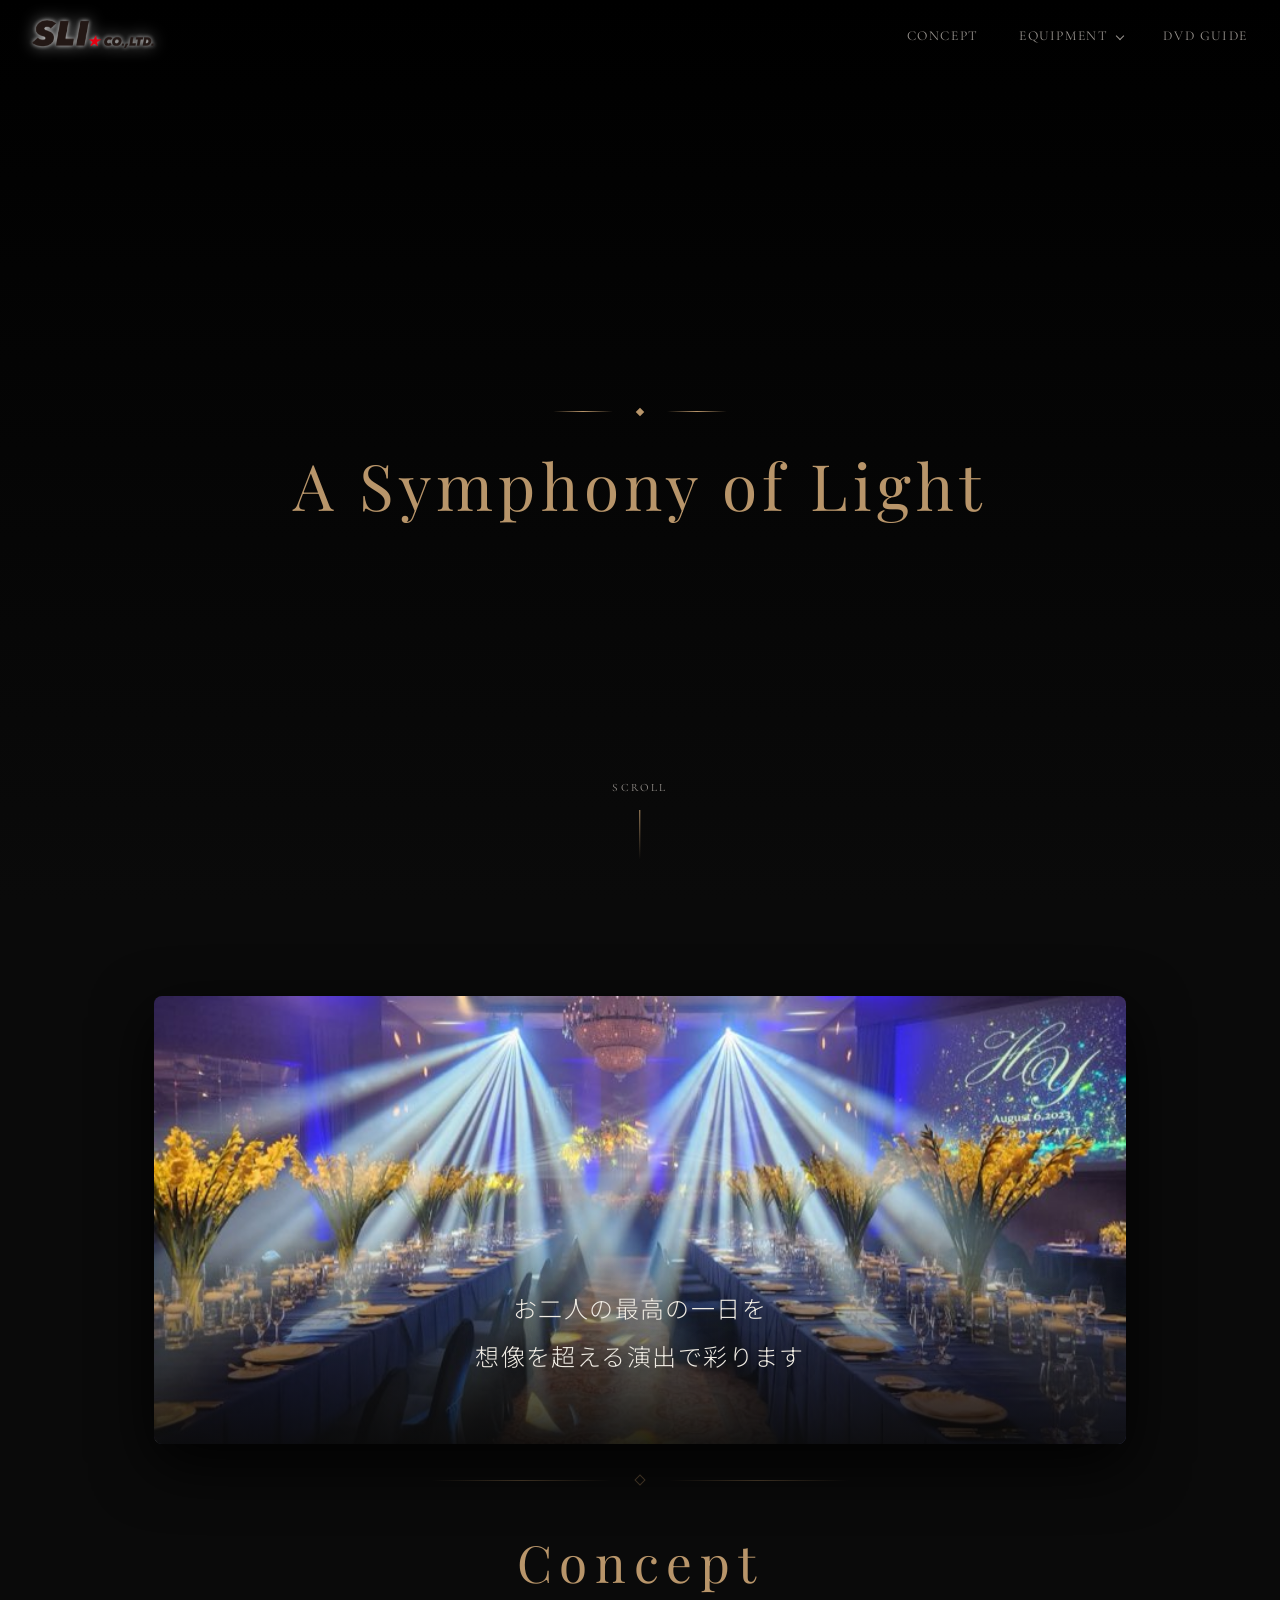
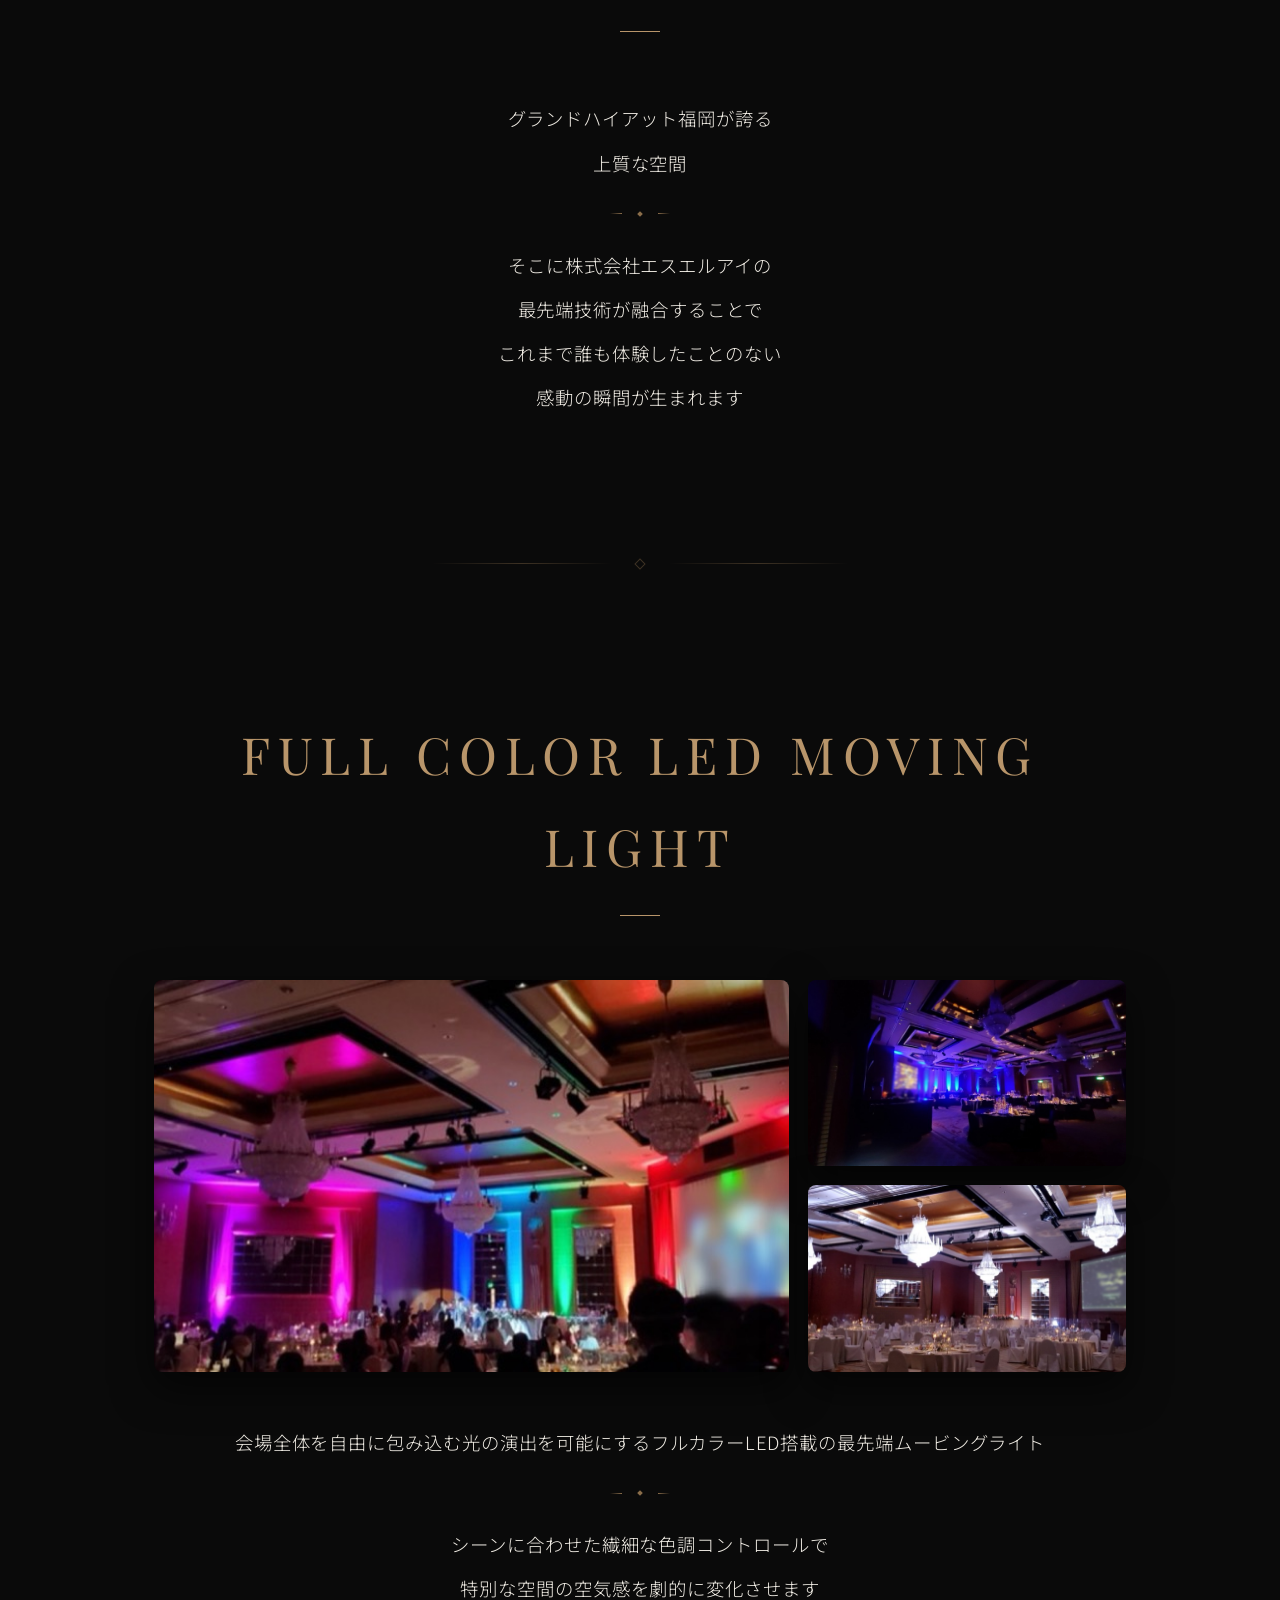
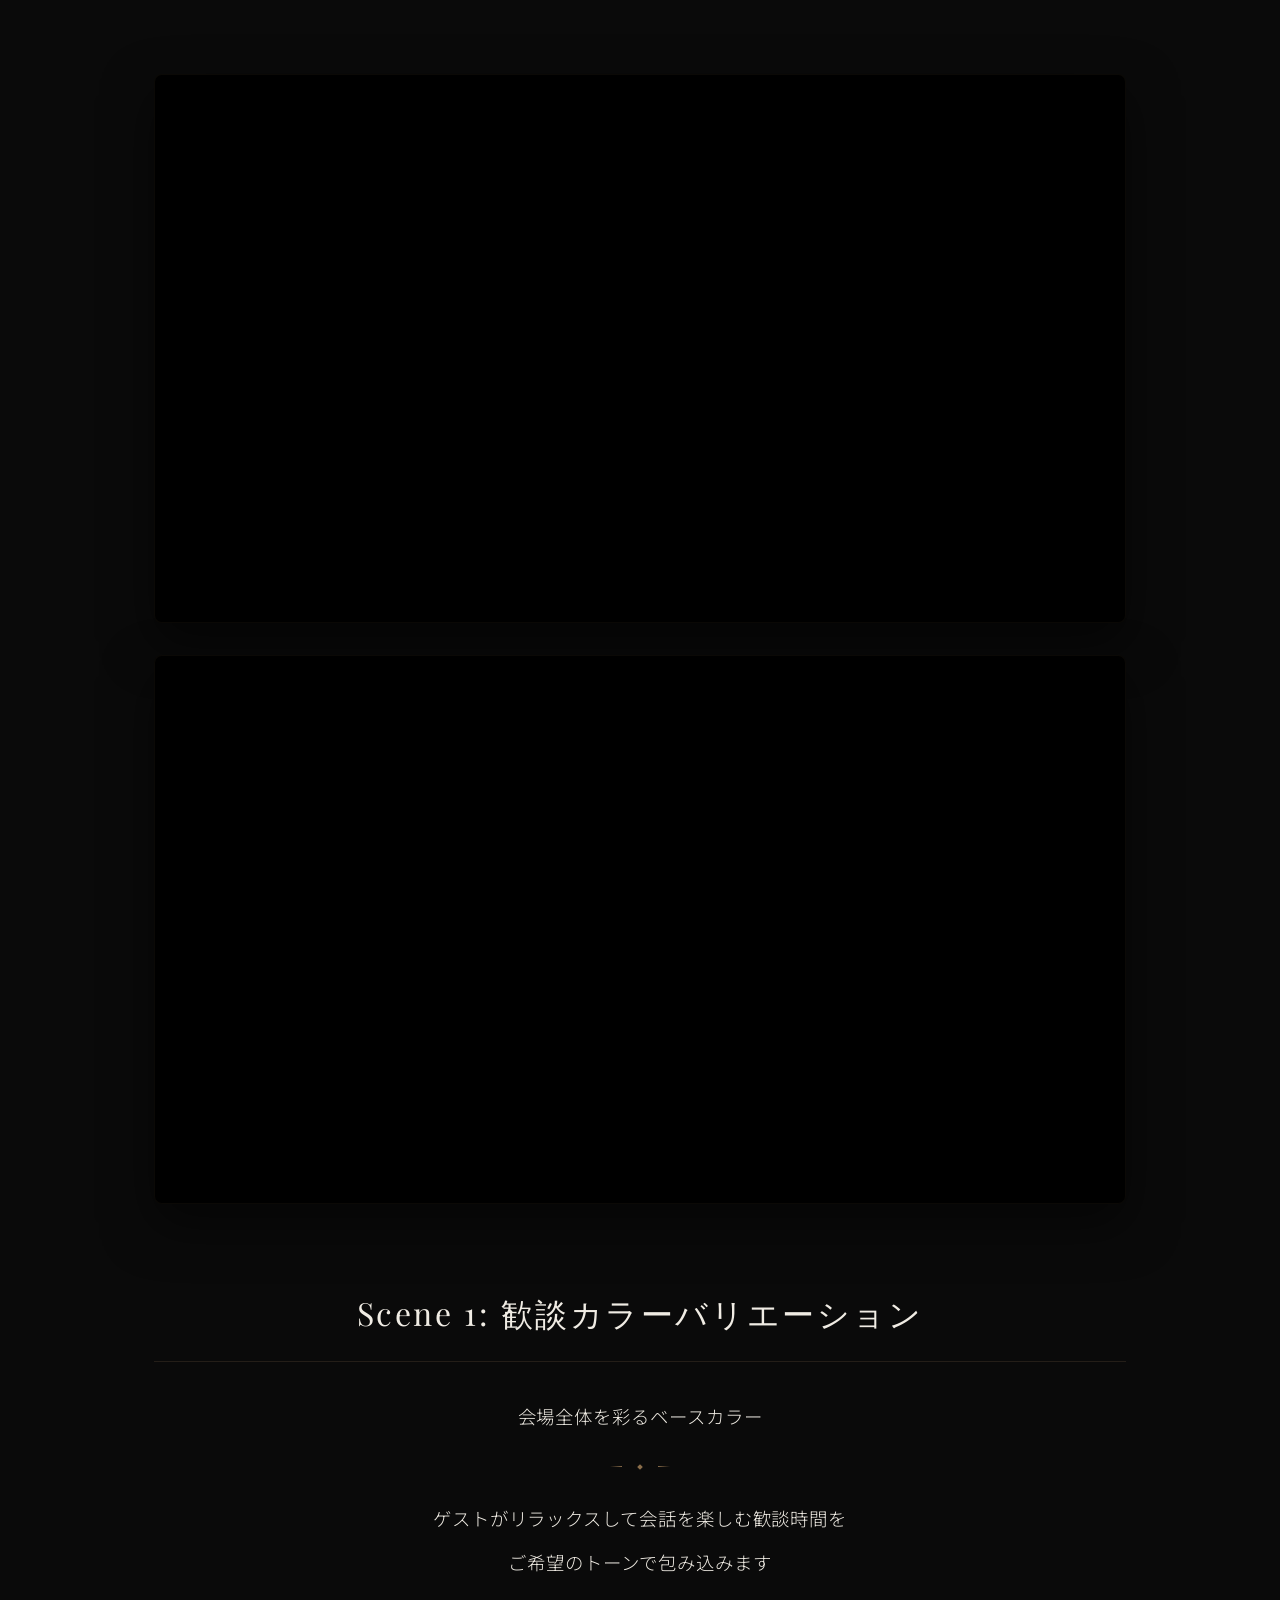
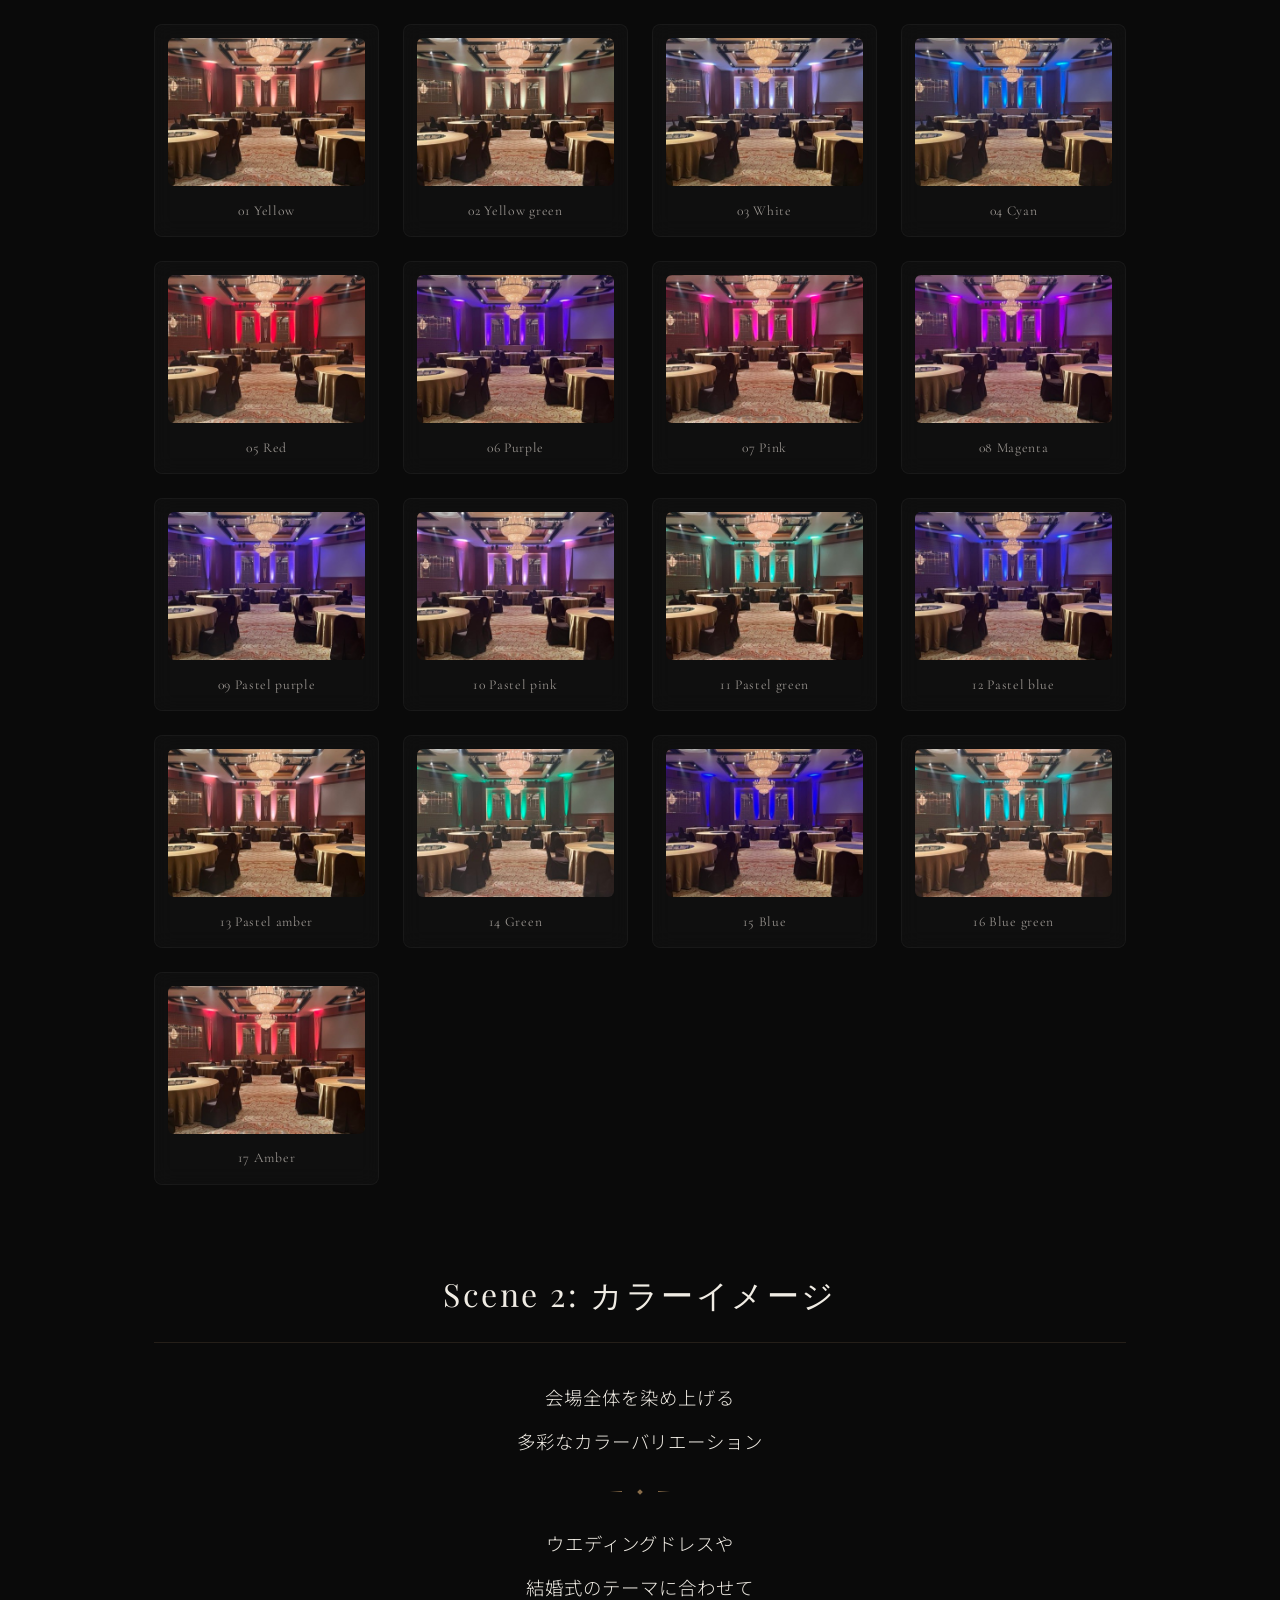
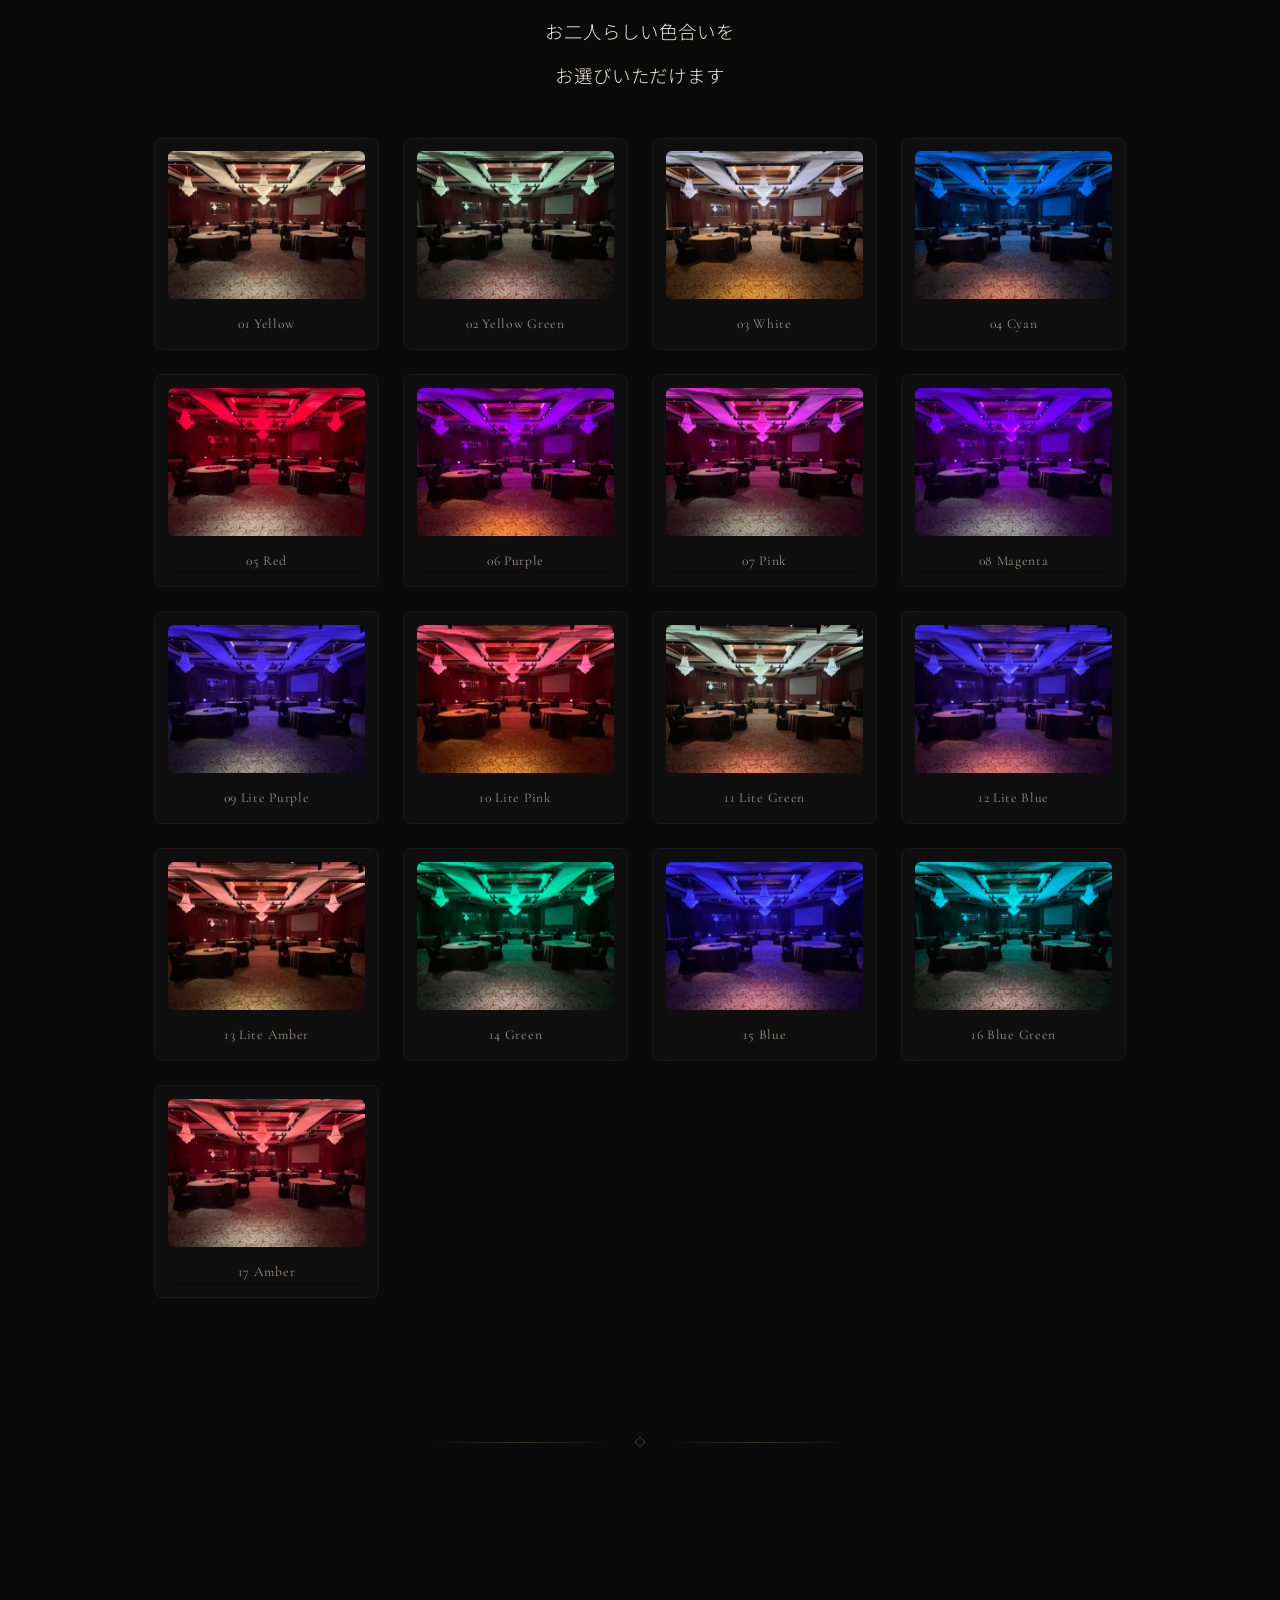
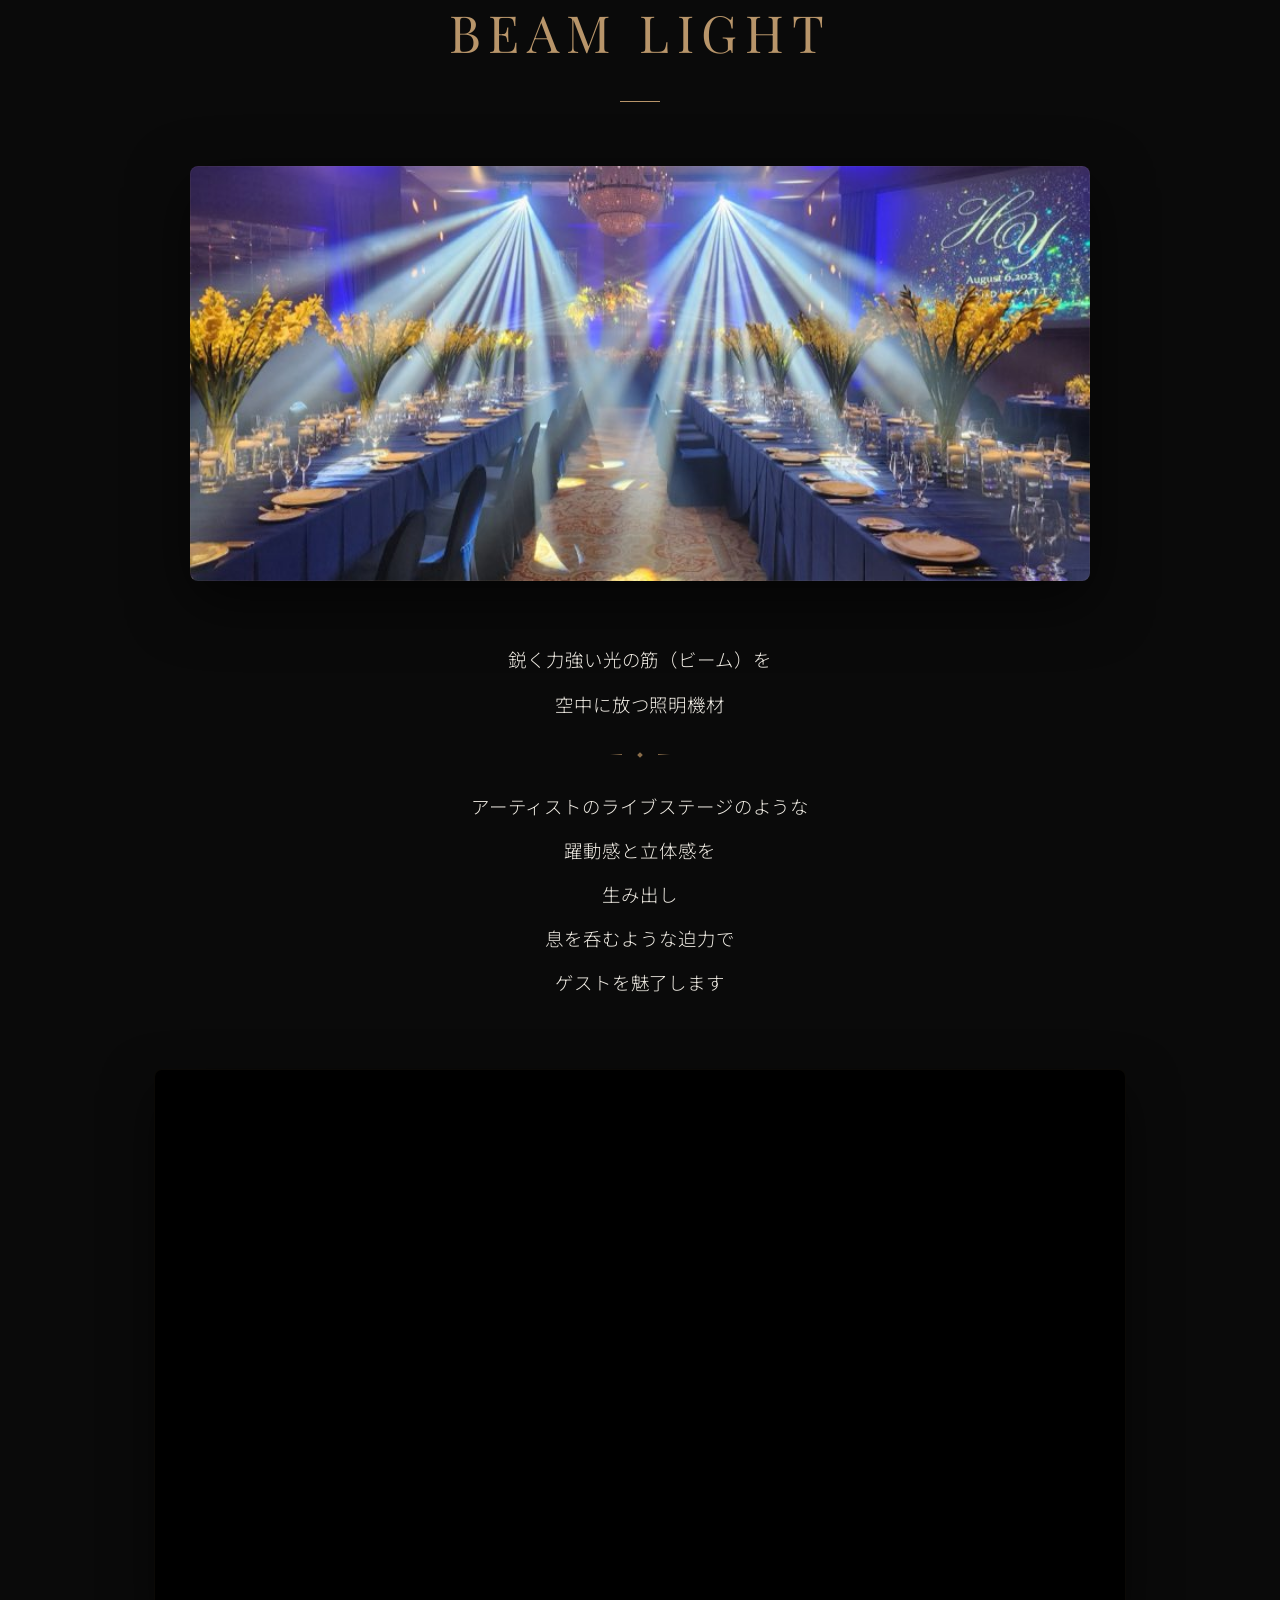
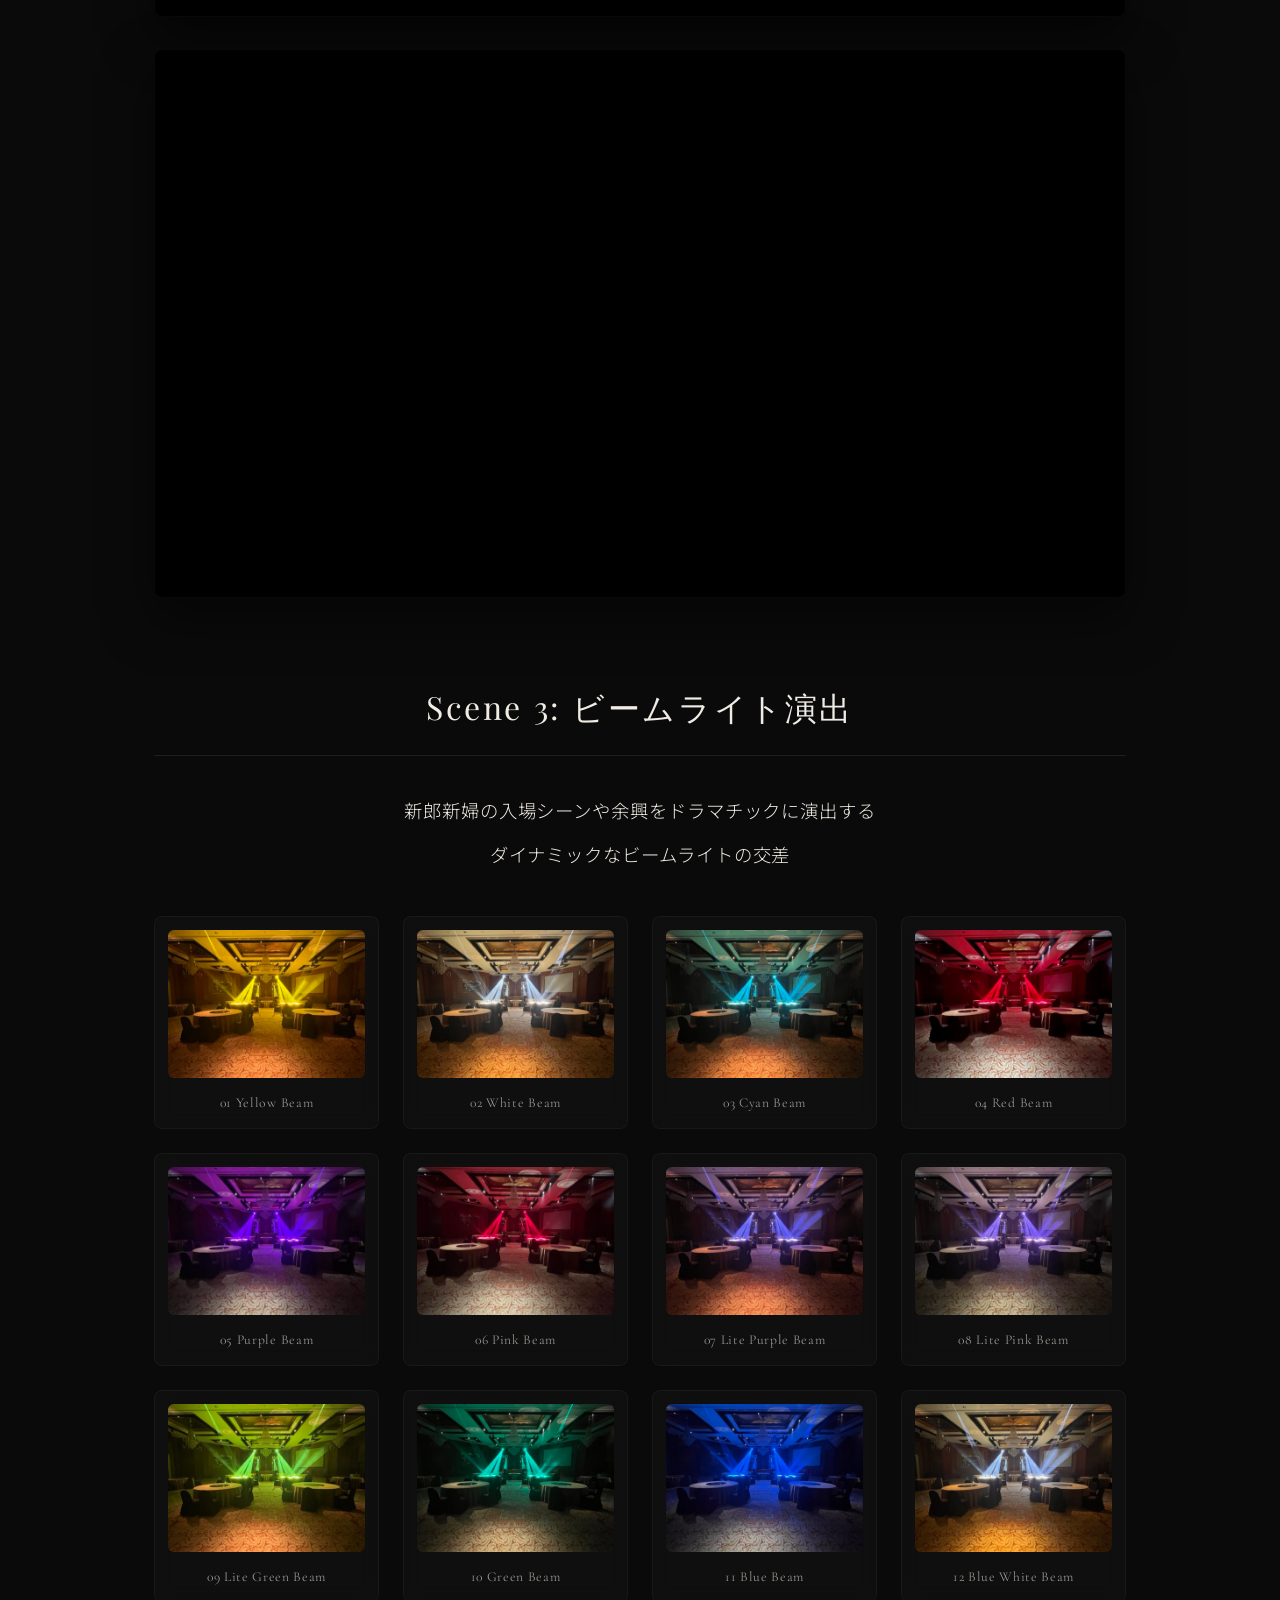
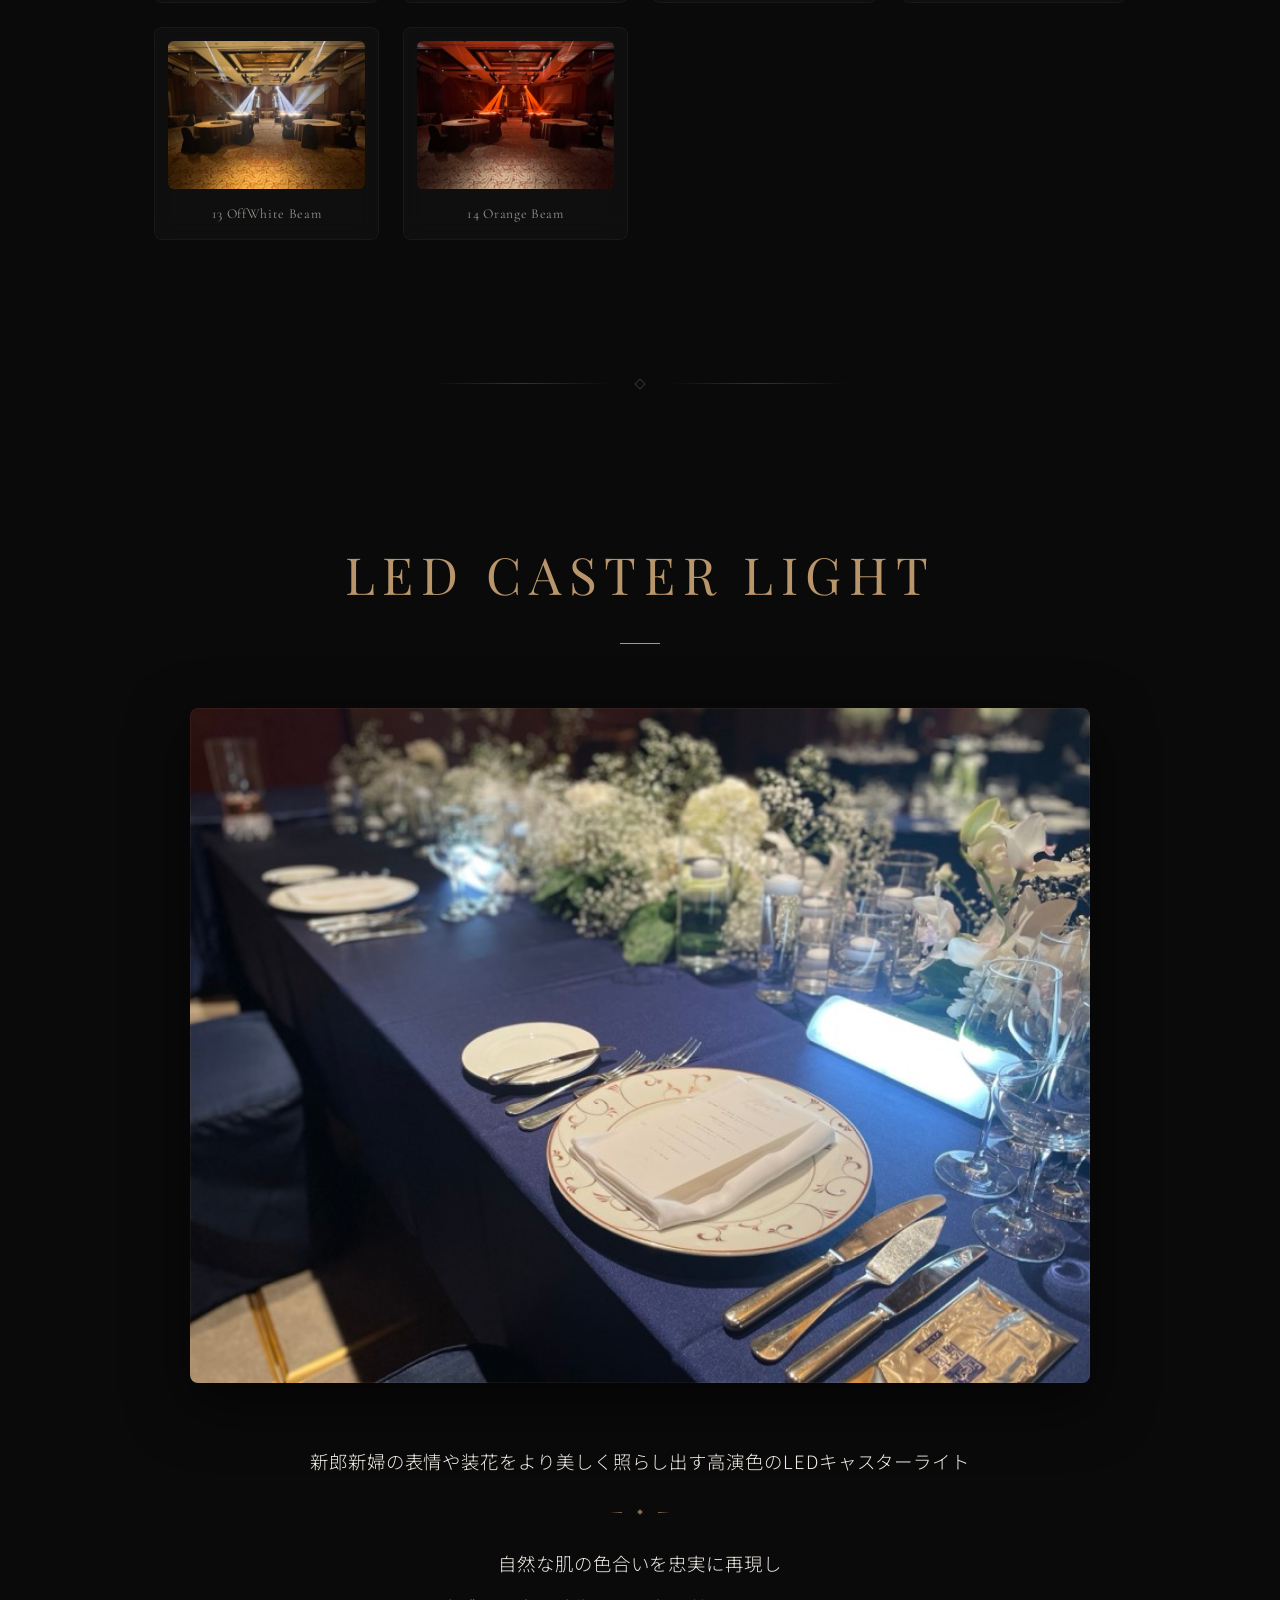
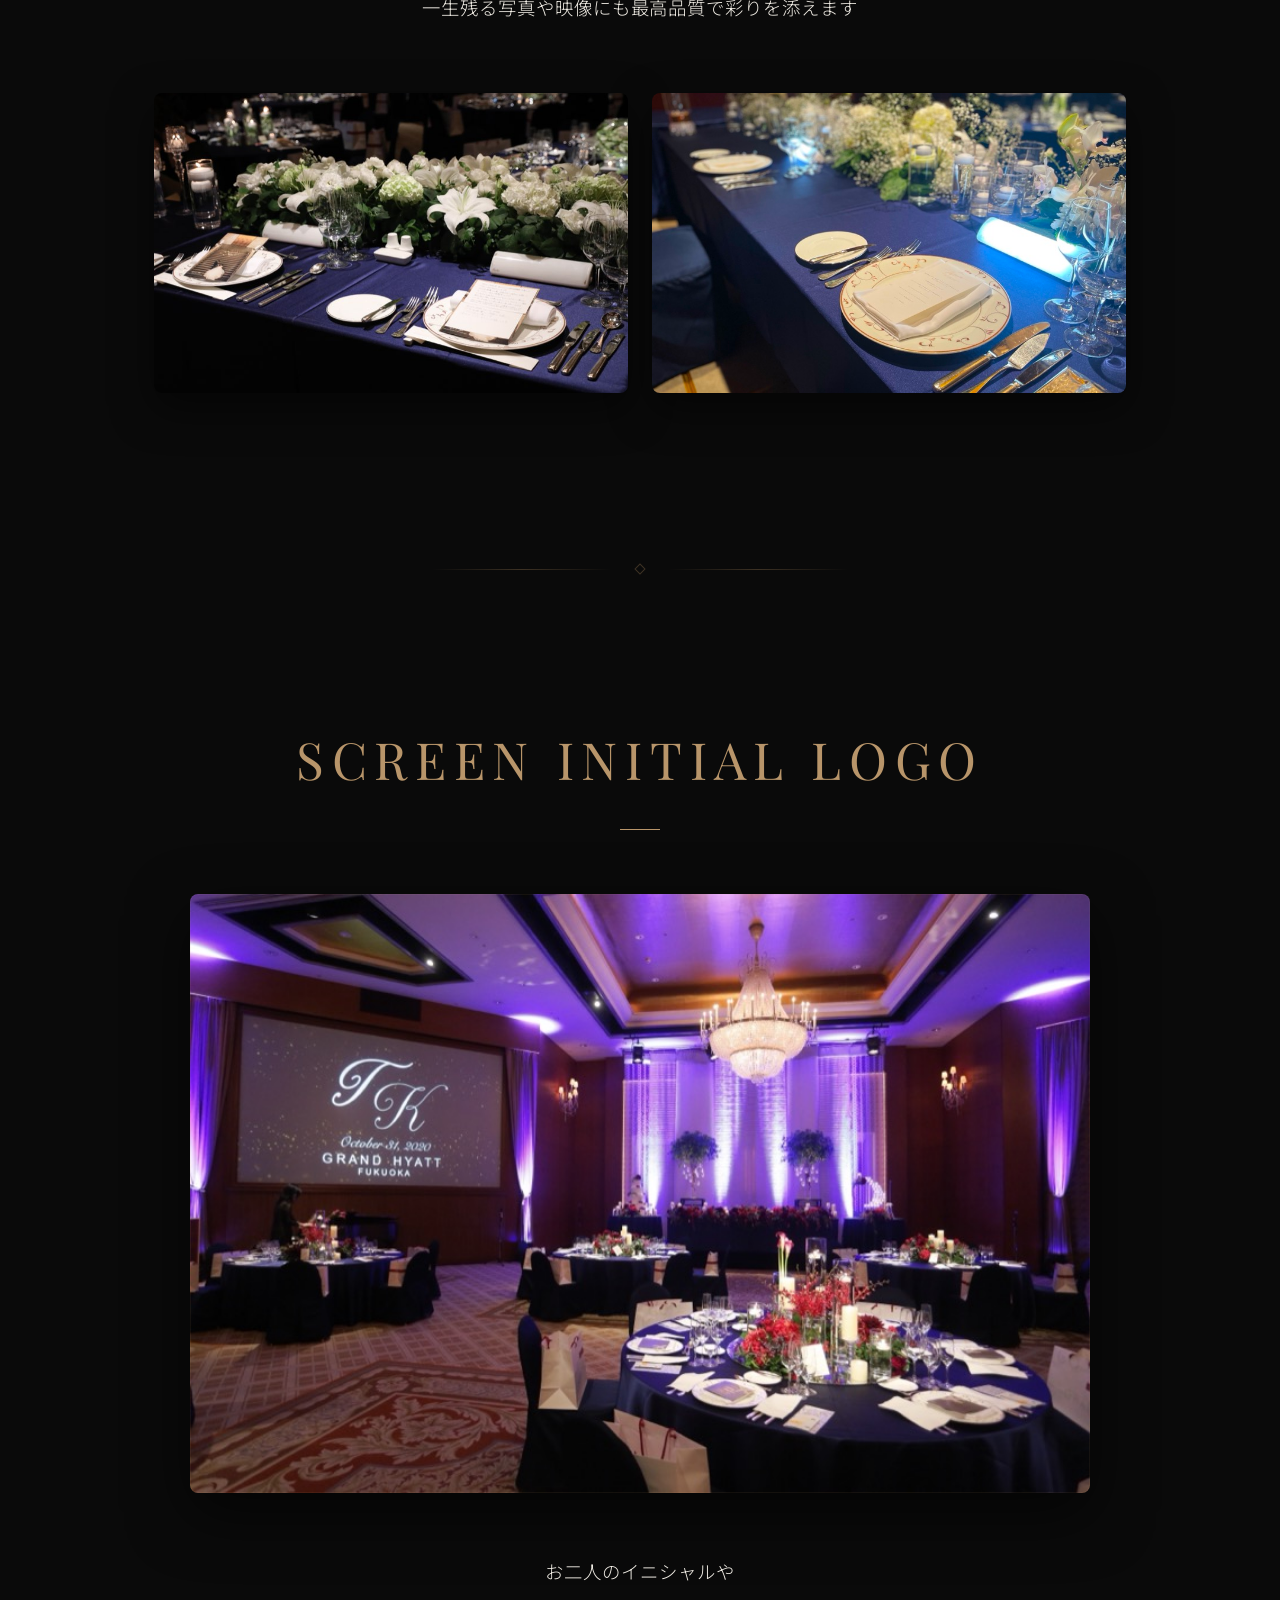
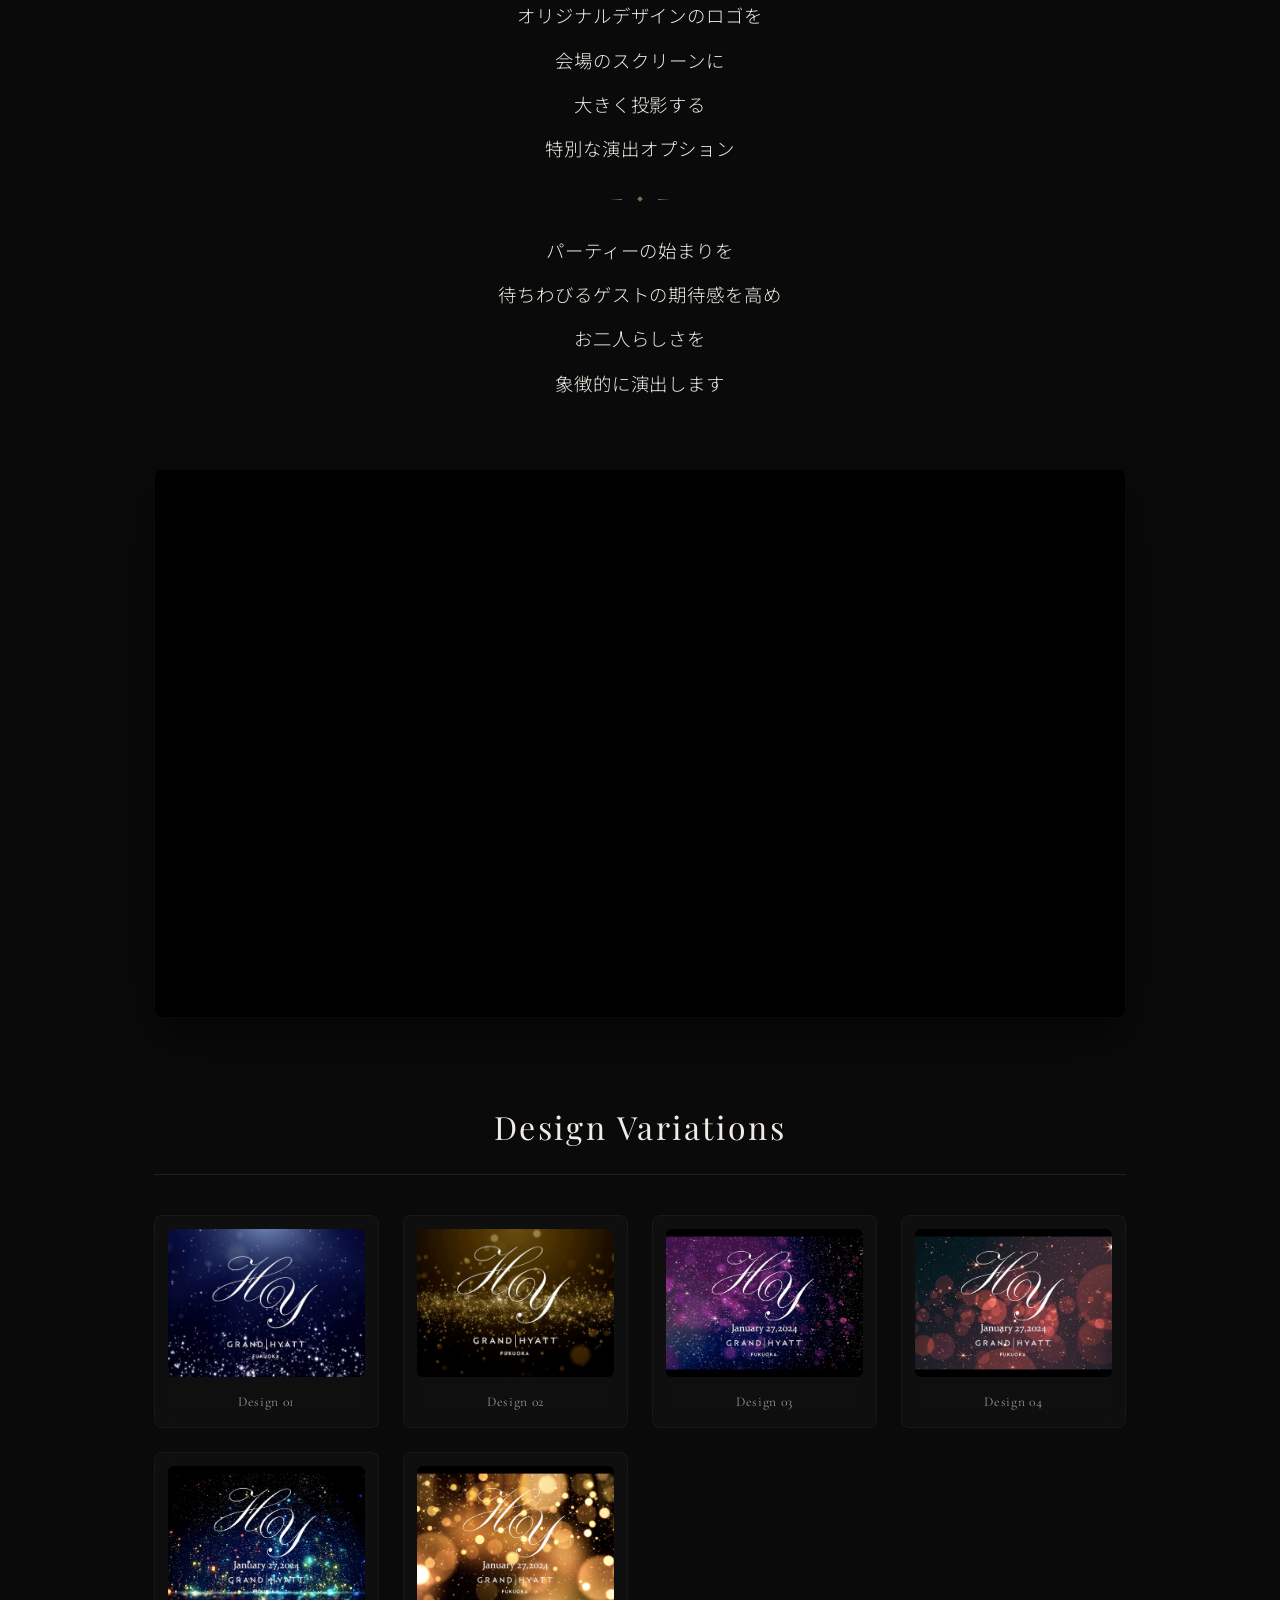
==== commit ee9f1a7b: "Refine punctuation-free layout with decorative dividers and improved line rhythm" ====
--- a/index.html
+++ b/index.html
@@ -65,7 +65,9 @@
             <div class="container">
                 <h2 class="section-title">Concept</h2>
                 <div class="concept-content">
-                    <p><span class="p-wrap">グランドハイアット福岡が誇る</span><span class="p-wrap">上質な空間</span><br><span class="p-wrap">そこに株式会社エスエルアイの</span><span class="p-wrap">最先端技術が融合することで</span><br><span class="p-wrap">これまで誰も体験したことのない</span><span class="p-wrap">感動の瞬間が生まれます</span></p>
+                    <p><span class="p-wrap">グランドハイアット福岡が誇る</span><br><span class="p-wrap">上質な空間</span></p>
+                    <div class="text-divider"><span></span></div>
+                    <p><span class="p-wrap">そこに株式会社エスエルアイの</span><br><span class="p-wrap">最先端技術が融合することで</span><br><span class="p-wrap">これまで誰も体験したことのない</span><br><span class="p-wrap">感動の瞬間が生まれます</span></p>
                 </div>
             </div>
         </section>
@@ -85,7 +87,9 @@
                 </div>
 
                 <div class="concept-content fade-in" style="margin-bottom: 4rem;">
-                    <p><span class="p-wrap">会場全体を自由に包み込む</span><span class="p-wrap">光の演出を可能にする</span><span class="p-wrap">フルカラーLED搭載の</span><span class="p-wrap">最先端ムービングライト</span><br><span class="p-wrap">シーンに合わせた</span><span class="p-wrap">繊細な色調コントロールで</span><span class="p-wrap">特別な空間の空気感を</span><span class="p-wrap">劇的に変化させます</span></p>
+                    <p><span class="p-wrap">会場全体を自由に包み込む</span><span class="p-wrap">光の演出を可能にする</span><span class="p-wrap">フルカラーLED搭載の</span><span class="p-wrap">最先端ムービングライト</span></p>
+                    <div class="text-divider"><span></span></div>
+                    <p><span class="p-wrap">シーンに合わせた</span><span class="p-wrap">繊細な色調コントロールで</span><br><span class="p-wrap">特別な空間の空気感を</span><span class="p-wrap">劇的に変化させます</span></p>
                 </div>
 
                 <div class="video-container fade-in" style="margin-bottom: 2rem;">
@@ -99,14 +103,18 @@
                 <!-- Scene 1: 歓談カラーバリエーション -->
                 <h3 class="scene-title fade-in">Scene 1: 歓談カラーバリエーション</h3>
                 <div class="concept-content fade-in" style="margin-bottom: 2.5rem;">
-                    <p><span class="p-wrap">会場全体を彩る</span><span class="p-wrap">ベースカラー</span><br><span class="p-wrap">ゲストがリラックスして</span><span class="p-wrap">会話を楽しむ歓談時間を</span><span class="p-wrap">ご希望のトーンで包み込みます</span></p>
+                    <p><span class="p-wrap">会場全体を彩る</span><span class="p-wrap">ベースカラー</span></p>
+                    <div class="text-divider"><span></span></div>
+                    <p><span class="p-wrap">ゲストがリラックスして</span><span class="p-wrap">会話を楽しむ歓談時間を</span><br><span class="p-wrap">ご希望のトーンで包み込みます</span></p>
                 </div>
                 <div class="color-grid fade-in" id="kandanGrid" style="margin-bottom: 5rem;"></div>
 
                 <!-- Scene 2: カラーイメージ -->
                 <h3 class="scene-title fade-in">Scene 2: カラーイメージ</h3>
                 <div class="concept-content fade-in" style="margin-bottom: 2.5rem;">
-                    <p><span class="p-wrap">会場全体を染め上げる</span><span class="p-wrap">多彩なカラーバリエーション</span><br><span class="p-wrap">ウエディングドレスや</span><span class="p-wrap">結婚式のテーマに合わせて</span><span class="p-wrap">お二人らしい色合いを</span><span class="p-wrap">お選びいただけます</span></p>
+                    <p><span class="p-wrap">会場全体を染め上げる</span><br><span class="p-wrap">多彩なカラーバリエーション</span></p>
+                    <div class="text-divider"><span></span></div>
+                    <p><span class="p-wrap">ウエディングドレスや</span><br><span class="p-wrap">結婚式のテーマに合わせて</span><br><span class="p-wrap">お二人らしい色合いを</span><br><span class="p-wrap">お選びいただけます</span></p>
                 </div>
                 <div class="color-grid fade-in" id="chandelierGrid"></div>
             </div>
@@ -125,7 +133,9 @@
                 </div>
 
                 <div class="concept-content fade-in" style="margin-bottom: 4rem;">
-                    <p><span class="p-wrap">鋭く力強い光の筋（ビーム）を</span><span class="p-wrap">空中に放つ照明機材</span><br><span class="p-wrap">アーティストのライブステージのような</span><span class="p-wrap">躍動感と立体感を</span><span class="p-wrap">生み出し</span><span class="p-wrap">息を呑むような迫力で</span><span class="p-wrap">ゲストを魅了します</span></p>
+                    <p><span class="p-wrap">鋭く力強い光の筋（ビーム）を</span><br><span class="p-wrap">空中に放つ照明機材</span></p>
+                    <div class="text-divider"><span></span></div>
+                    <p><span class="p-wrap">アーティストのライブステージのような</span><br><span class="p-wrap">躍動感と立体感を</span><br><span class="p-wrap">生み出し</span><br><span class="p-wrap">息を呑むような迫力で</span><br><span class="p-wrap">ゲストを魅了します</span></p>
                 </div>
 
                 <div class="video-container fade-in" style="margin-bottom: 2rem;">
@@ -139,7 +149,7 @@
                 <!-- Scene 3: ビームライト演出 -->
                 <h3 class="scene-title fade-in">Scene 3: ビームライト演出</h3>
                 <div class="concept-content fade-in" style="margin-bottom: 2.5rem;">
-                    <p><span class="p-wrap">新郎新婦の入場シーンや</span><span class="p-wrap">余興をドラマチックに演出する</span><span class="p-wrap">ダイナミックな</span><span class="p-wrap">ビームライトの交差</span></p>
+                    <p><span class="p-wrap">新郎新婦の入場シーンや</span><span class="p-wrap">余興をドラマチックに演出する</span><br><span class="p-wrap">ダイナミックな</span><span class="p-wrap">ビームライトの交差</span></p>
                 </div>
                 <div class="color-grid fade-in" id="beamGrid"></div>
             </div>
@@ -158,7 +168,9 @@
                 </div>
 
                 <div class="concept-content fade-in" style="margin-bottom: 4rem;">
-                    <p><span class="p-wrap">新郎新婦の表情や装花を</span><span class="p-wrap">より美しく照らし出す</span><span class="p-wrap">高演色のLEDキャスターライト</span><br><span class="p-wrap">自然な肌の色合いを</span><span class="p-wrap">忠実に再現し</span><span class="p-wrap">一生残る写真や映像にも</span><span class="p-wrap">最高品質で彩りを添えます</span></p>
+                    <p><span class="p-wrap">新郎新婦の表情や装花を</span><span class="p-wrap">より美しく照らし出す</span><span class="p-wrap">高演色のLEDキャスターライト</span></p>
+                    <div class="text-divider"><span></span></div>
+                    <p><span class="p-wrap">自然な肌の色合いを</span><span class="p-wrap">忠実に再現し</span><br><span class="p-wrap">一生残る写真や映像にも</span><span class="p-wrap">最高品質で彩りを添えます</span></p>
                 </div>
 
                 <div class="section-hero-multi fade-in lightbox-trigger" style="margin-top: 1rem; margin-bottom: 2rem;">
@@ -181,7 +193,9 @@
                 </div>
 
                 <div class="concept-content fade-in" style="margin-bottom: 4rem;">
-                    <p><span class="p-wrap">お二人のイニシャルや</span><span class="p-wrap">オリジナルデザインのロゴを</span><span class="p-wrap">会場のスクリーンに</span><span class="p-wrap">大きく投影する</span><span class="p-wrap">特別な演出オプション</span><br><span class="p-wrap">パーティーの始まりを</span><span class="p-wrap">待ちわびるゲストの期待感を高め</span><span class="p-wrap">お二人らしさを</span><span class="p-wrap">象徴的に演出します</span></p>
+                    <p><span class="p-wrap">お二人のイニシャルや</span><br><span class="p-wrap">オリジナルデザインのロゴを</span><br><span class="p-wrap">会場のスクリーンに</span><br><span class="p-wrap">大きく投影する</span><br><span class="p-wrap">特別な演出オプション</span></p>
+                    <div class="text-divider"><span></span></div>
+                    <p><span class="p-wrap">パーティーの始まりを</span><br><span class="p-wrap">待ちわびるゲストの期待感を高め</span><br><span class="p-wrap">お二人らしさを</span><br><span class="p-wrap">象徴的に演出します</span></p>
                 </div>
 
                 <div class="video-container fade-in" style="margin-bottom: 5rem;">
@@ -213,7 +227,9 @@
                 </div>
 
                 <div class="concept-content fade-in" style="margin-bottom: 4rem;">
-                    <p><span class="p-wrap">披露宴のクライマックスや</span><span class="p-wrap">記念の瞬間に</span><span class="p-wrap">空間に浮かび上がる</span><span class="p-wrap">光の「天使の羽」や</span><span class="p-wrap">「ハート」のモチーフ</span><br><span class="p-wrap">感動的なハイライトシーンを</span><span class="p-wrap">見惚れるほどロマンチックに彩る</span><span class="p-wrap">特殊演出です</span></p>
+                    <p><span class="p-wrap">披露宴のクライマックスや</span><span class="p-wrap">記念の瞬間に</span><br><span class="p-wrap">空間に浮かび上がる</span><span class="p-wrap">光の「天使の羽」や</span><span class="p-wrap">「ハート」のモチーフ</span></p>
+                    <div class="text-divider"><span></span></div>
+                    <p><span class="p-wrap">感動的なハイライトシーンを</span><br><span class="p-wrap">見惚れるほどロマンチックに彩る</span><span class="p-wrap">特殊演出です</span></p>
                 </div>
 
                 <div class="video-container fade-in" style="margin-bottom: 4rem;">
@@ -254,11 +270,9 @@
         <!-- CTA Section -->
         <section id="contact" class="section cta-section fade-in">
             <div class="container">
-                <div class="cta-ornament">
-                    <span class="ornament-diamond"></span>
-                </div>
                 <h2 class="cta-title"><span class="p-wrap">格式ある一日を</span> <span class="p-wrap">心を込めて</span></h2>
-                <p class="cta-text"><span class="p-wrap">グランドハイアット福岡の婚礼演出についての</span><span class="p-wrap">ご相談は</span><br><span class="p-wrap">各婚礼担当者までお問合せください</span></p>
+                <p class="cta-text"><span class="p-wrap">グランドハイアット福岡の婚礼演出についての</span><span class="p-wrap">ご相談は</span><br>
+                <span class="p-wrap">各婚礼担当者までお問合せください</span></p>
             </div>
         </section>
     </main>
--- a/styles.css
+++ b/styles.css
@@ -629,6 +629,41 @@
     overflow: hidden;
     box-shadow: 0 10px 30px rgba(0,0,0,0.6);
     background: #111;
+}
+
+/* Text Divider for Punctuation-free Layout */
+.text-divider {
+    display: flex;
+    align-items: center;
+    justify-content: center;
+    gap: 1rem;
+    margin: 1.5rem auto;
+    width: 60px; /* Small line */
+    height: 10px;
+}
+
+.text-divider::before,
+.text-divider::after {
+    content: '';
+    flex: 1;
+    height: 1px;
+    background: linear-gradient(90deg, transparent, var(--accent-gold-dark), transparent);
+}
+
+.text-divider::before {
+    background: linear-gradient(90deg, transparent, var(--accent-gold-dark));
+}
+
+.text-divider::after {
+    background: linear-gradient(90deg, var(--accent-gold-dark), transparent);
+}
+
+.text-divider span {
+    width: 4px;
+    height: 4px;
+    background: var(--accent-gold-dark);
+    transform: rotate(45deg);
+    flex-shrink: 0;
 }
 
 .product-image img,
@@ -1057,23 +1092,29 @@
    ============================================ */
 .info-list {
     list-style-type: none;
-    margin-left: 0;
-    margin-top: 1.5rem;
+    margin: 2rem auto 0;
     color: var(--text-primary);
     line-height: 2.2;
     font-size: 1.05rem;
+    text-align: center; /* Center for mobile-first/editorial look */
+    max-width: 800px;
 }
 
 .info-list li {
-    padding-left: 1.5rem;
-    position: relative;
-}
-
-.info-list li::before {
-    content: '―';
-    position: absolute;
-    left: 0;
-    color: var(--accent-gold);
+    padding: 1.8rem 0;
+    border-top: 1px solid rgba(184, 149, 106, 0.12);
+}
+
+.info-list li:first-child {
+    border-top: none;
+}
+
+.info-list li strong {
+    display: block;
+    margin-bottom: 0.5rem;
+    color: var(--accent-gold-light);
+    font-family: var(--font-heading-alt);
+    font-size: 1.1rem;
 }
 
 .info-note {
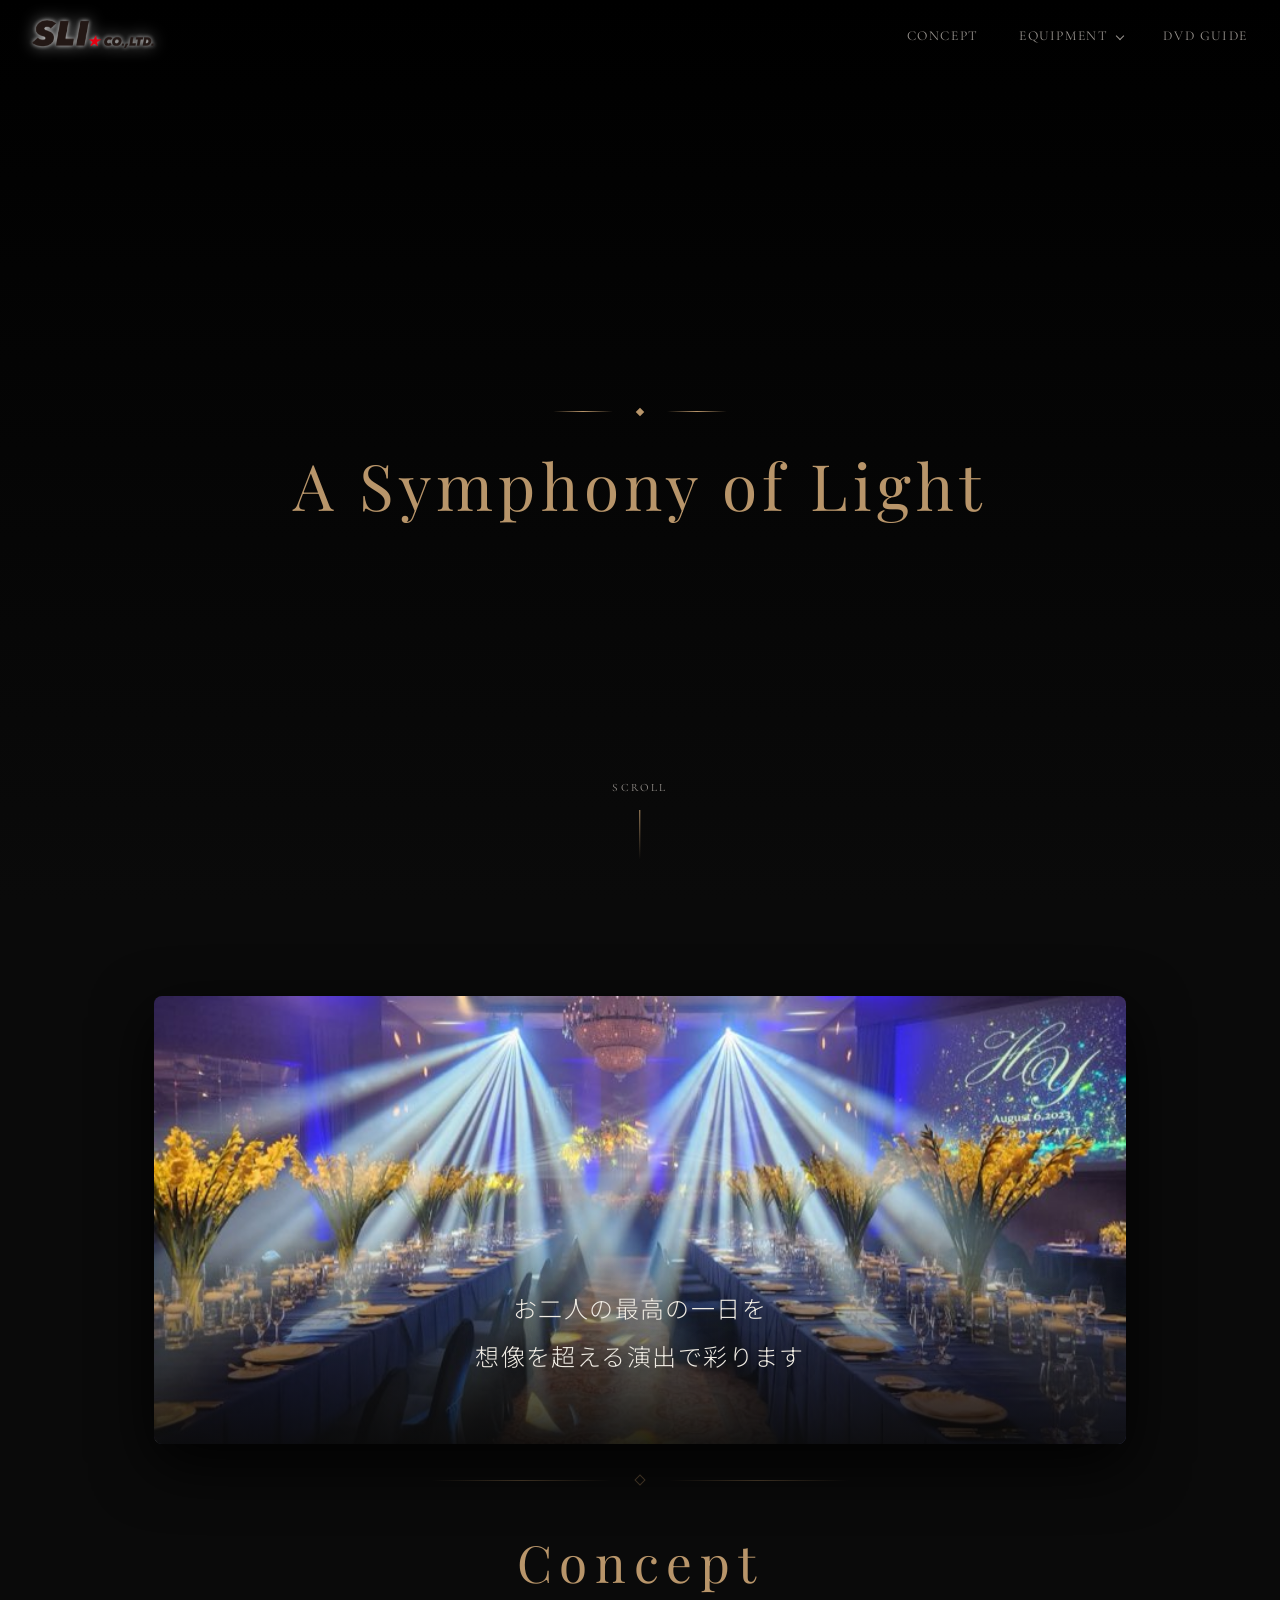
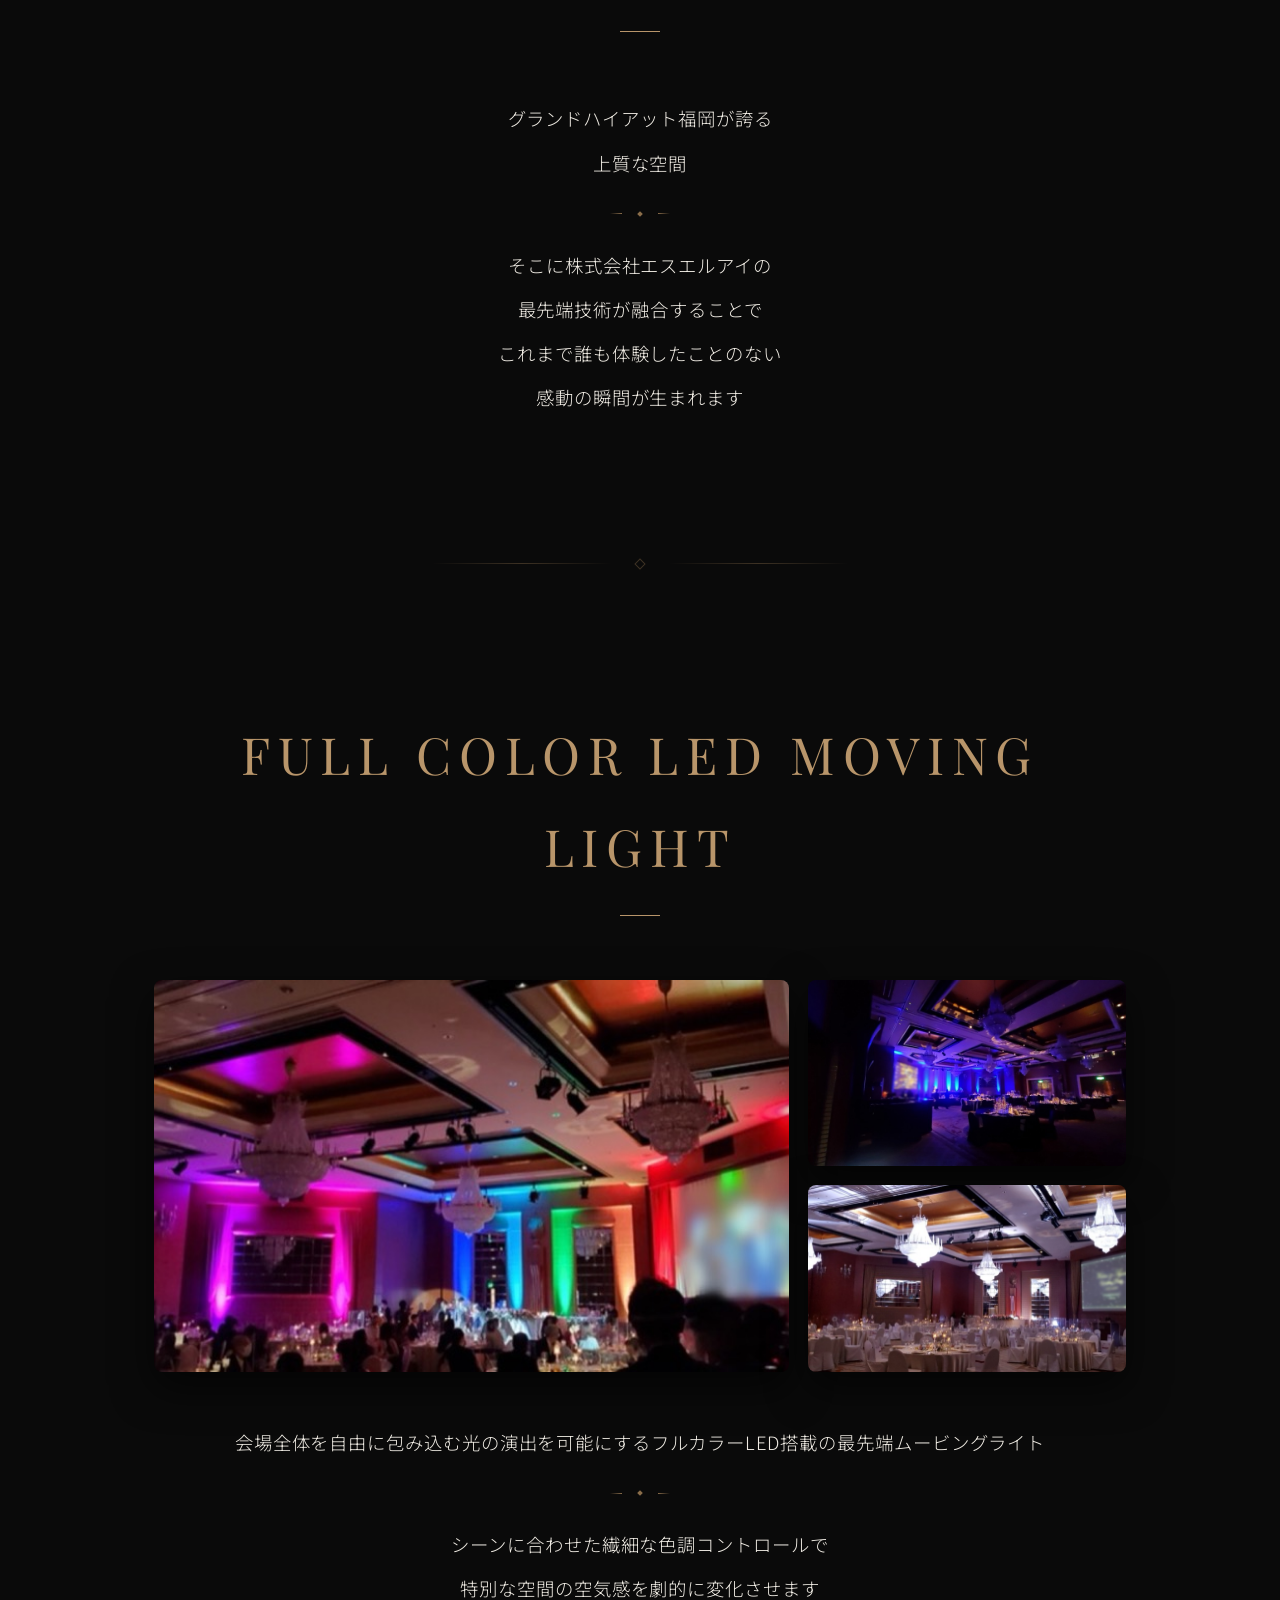
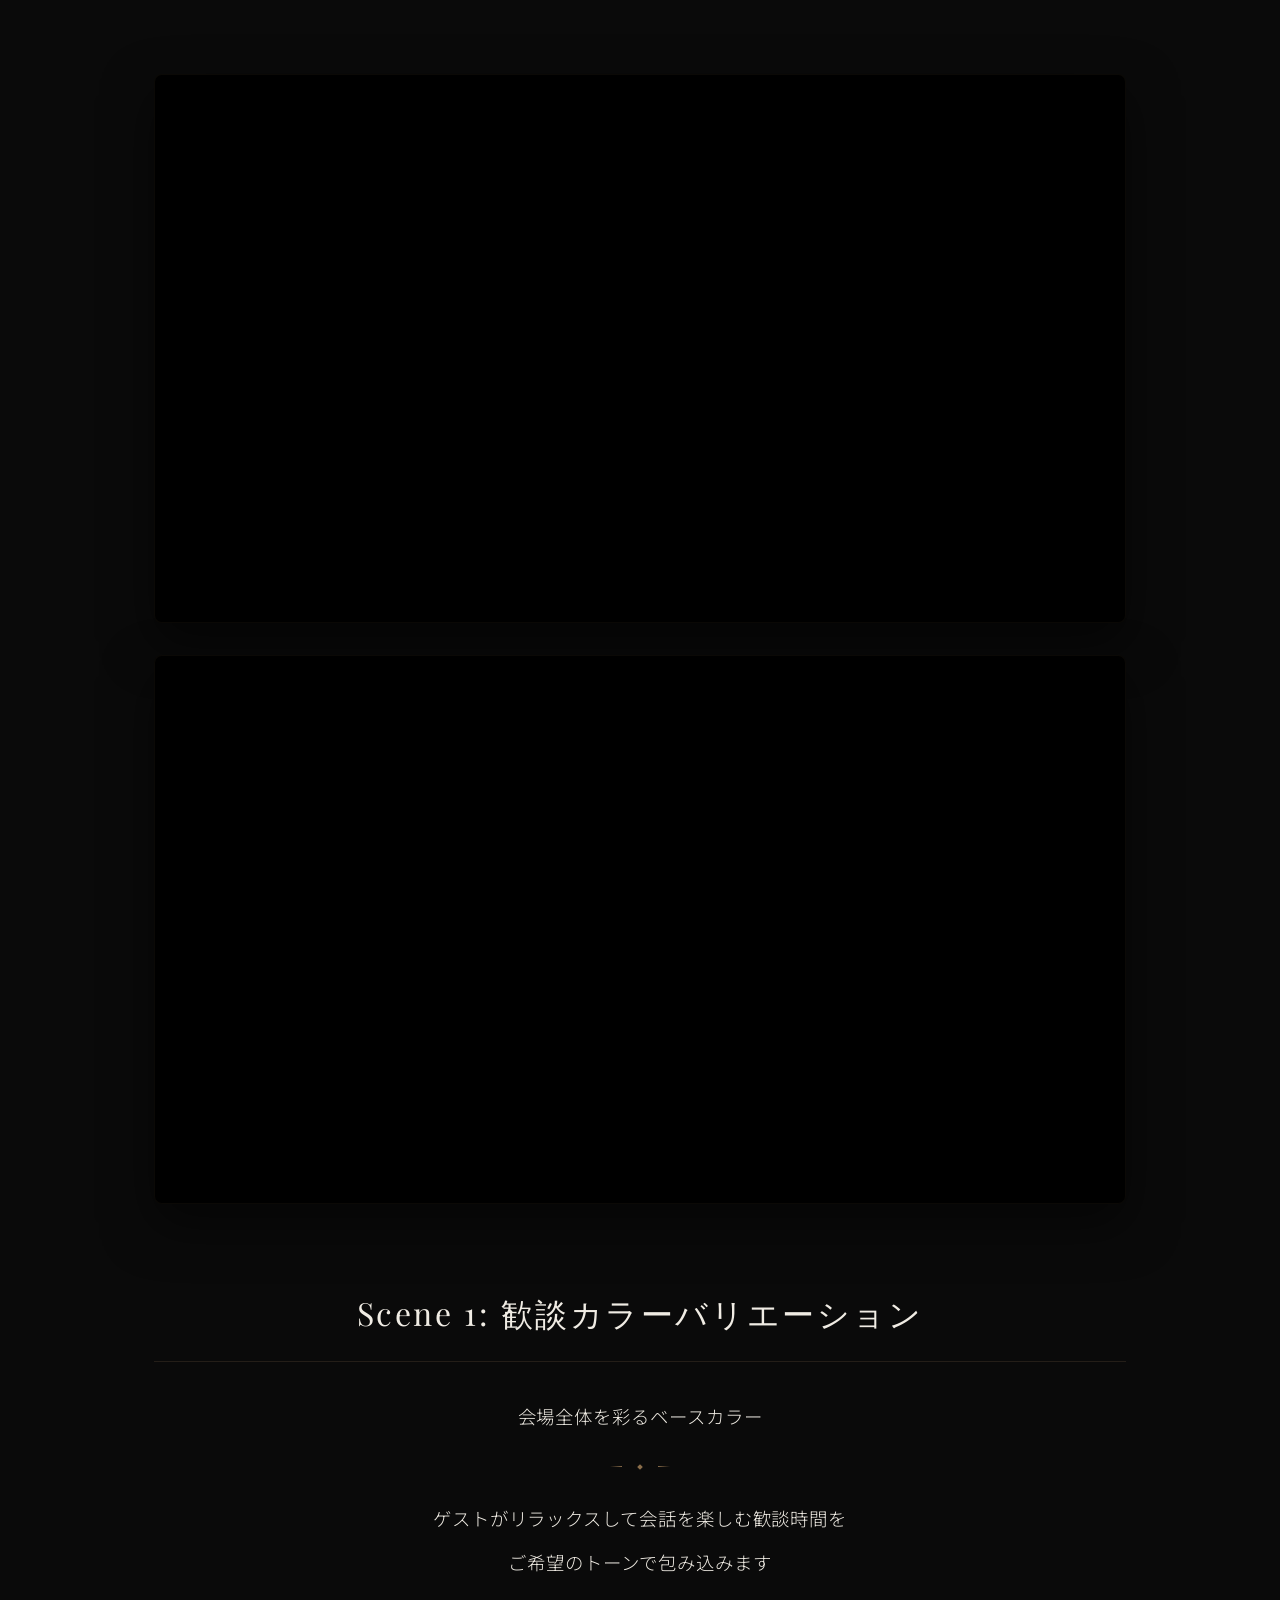
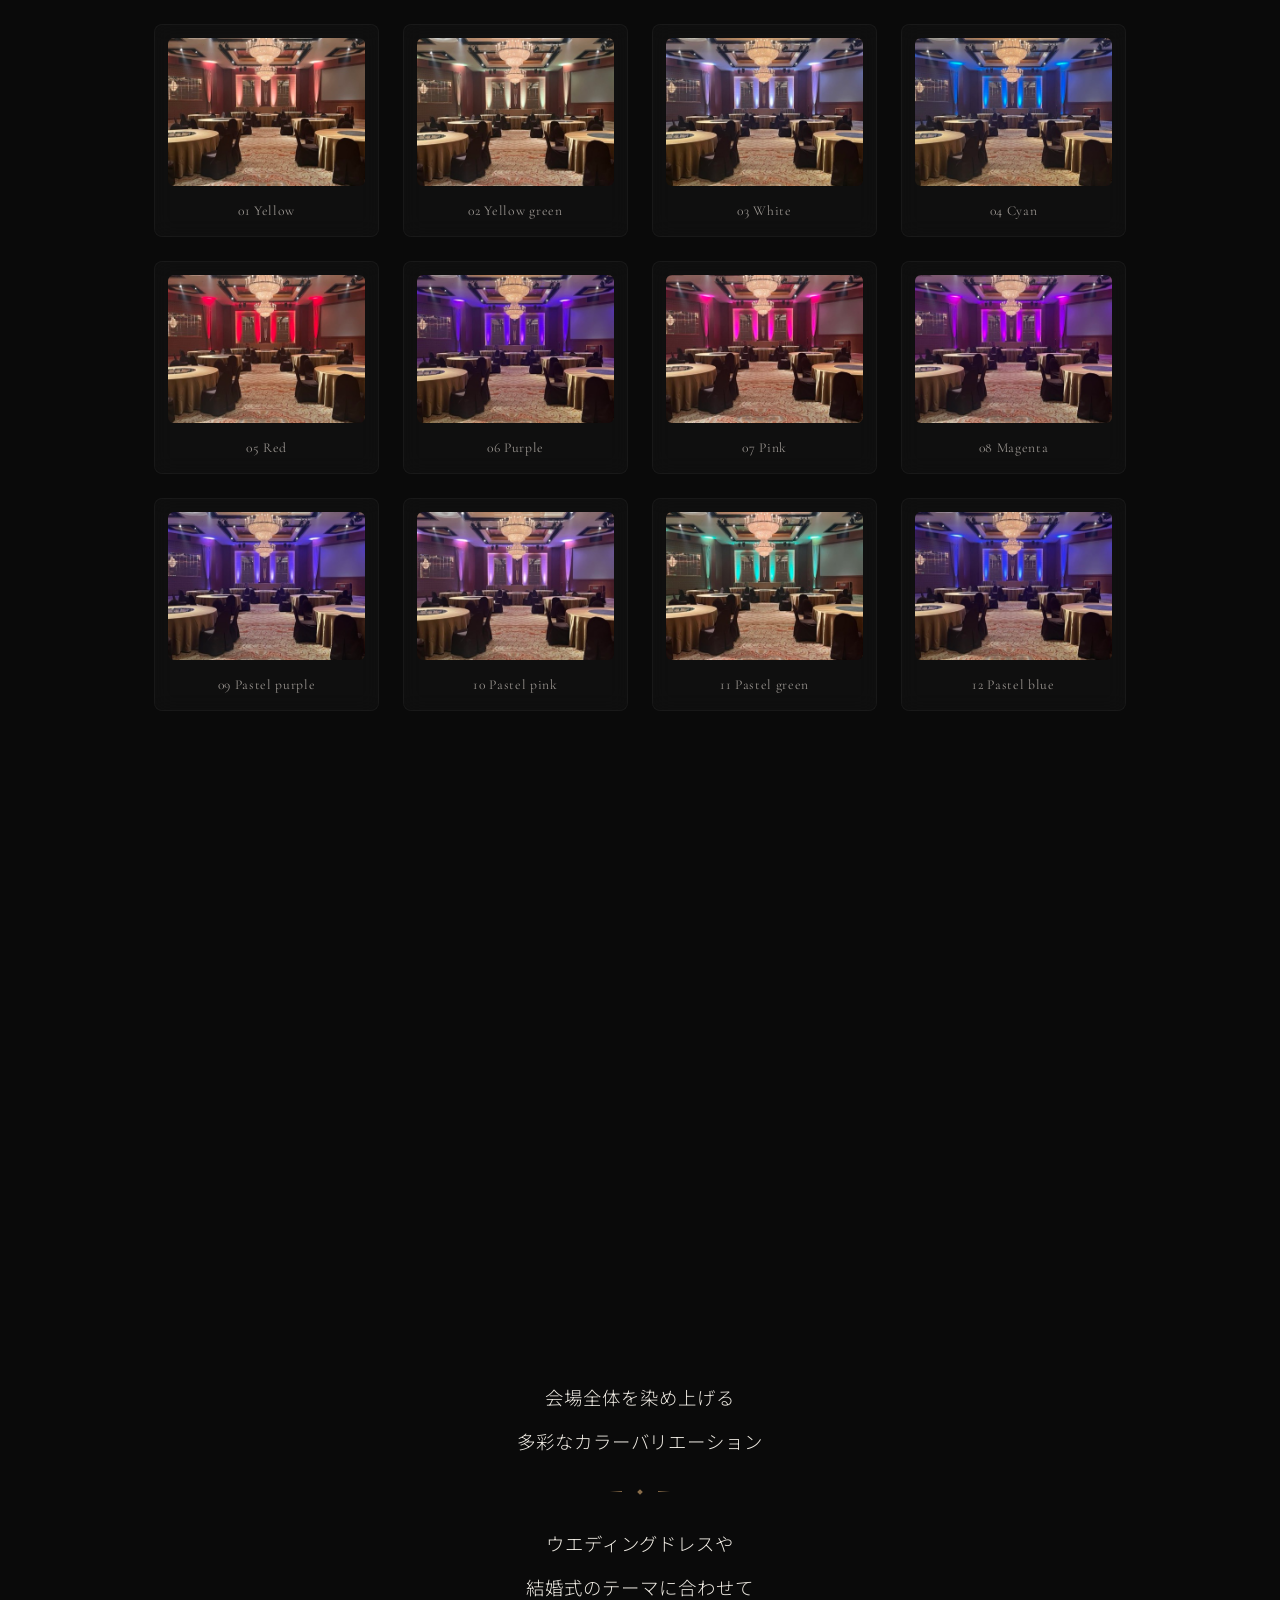
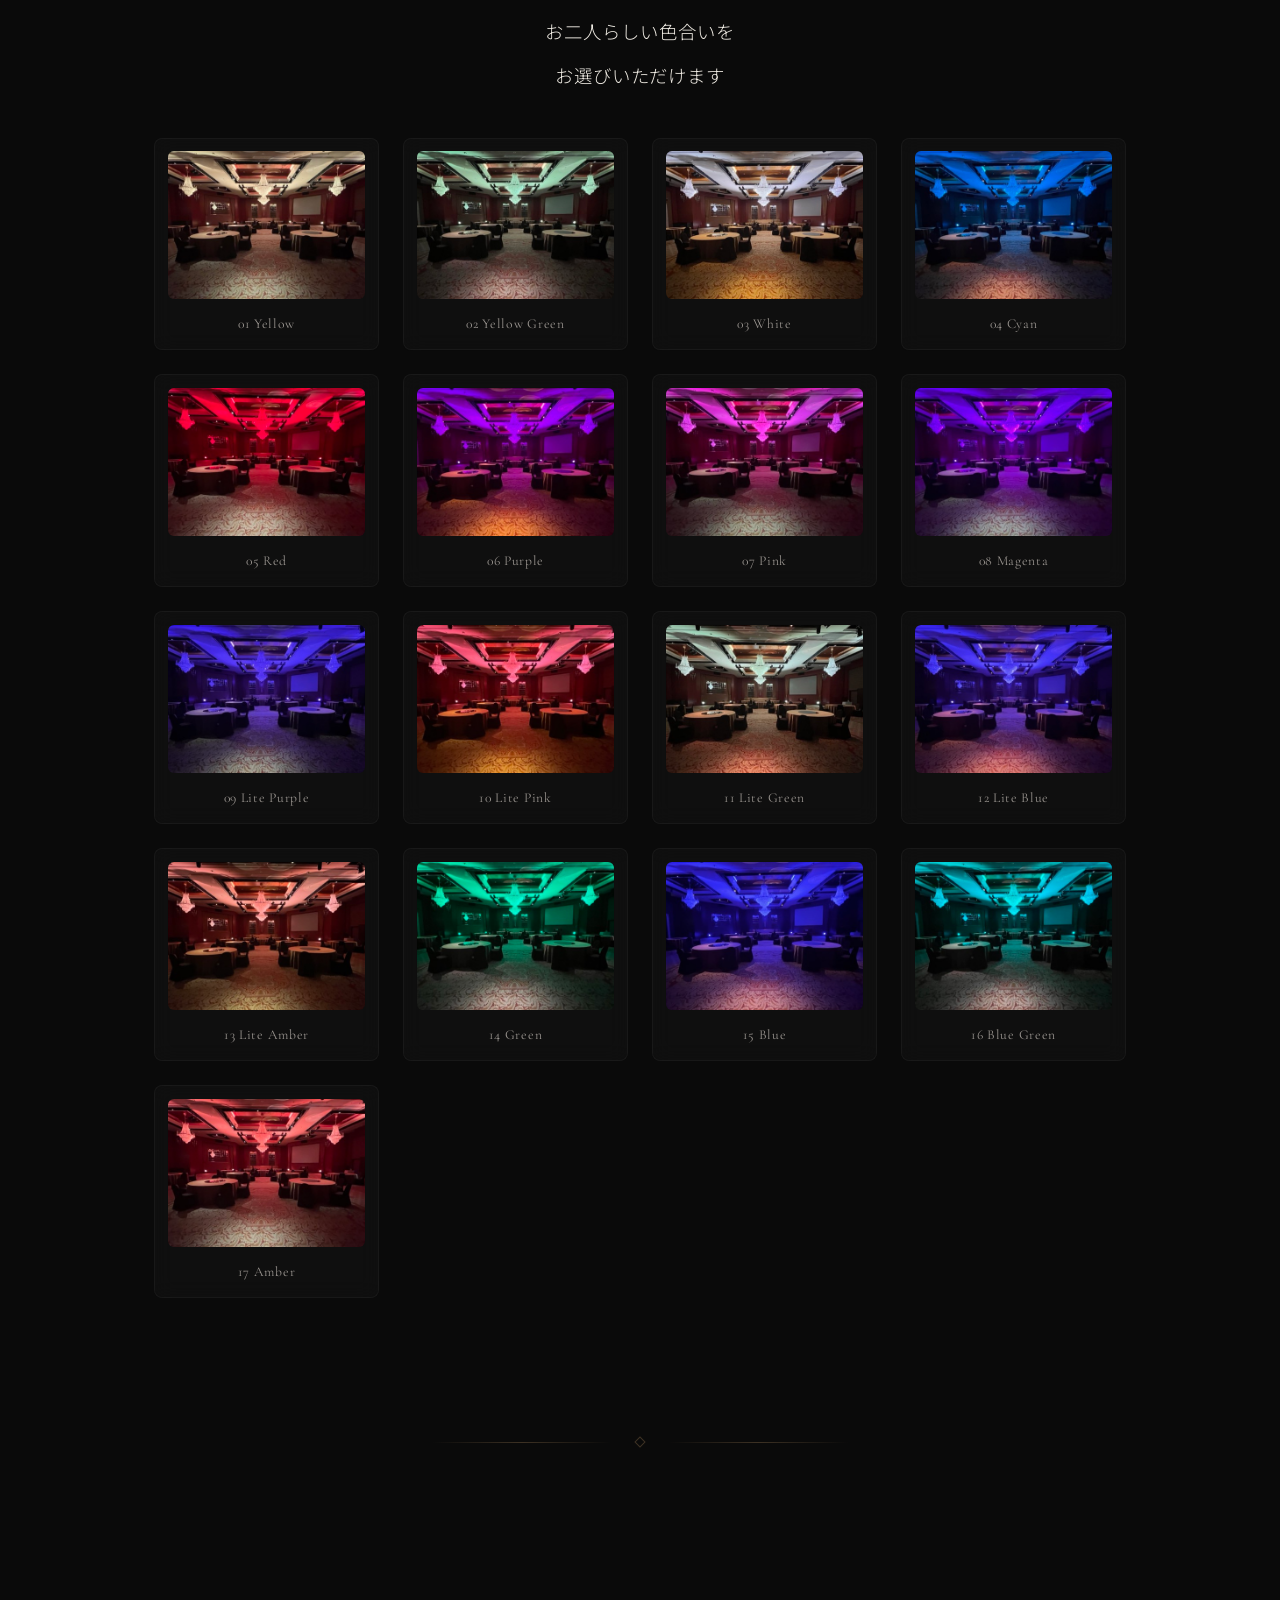
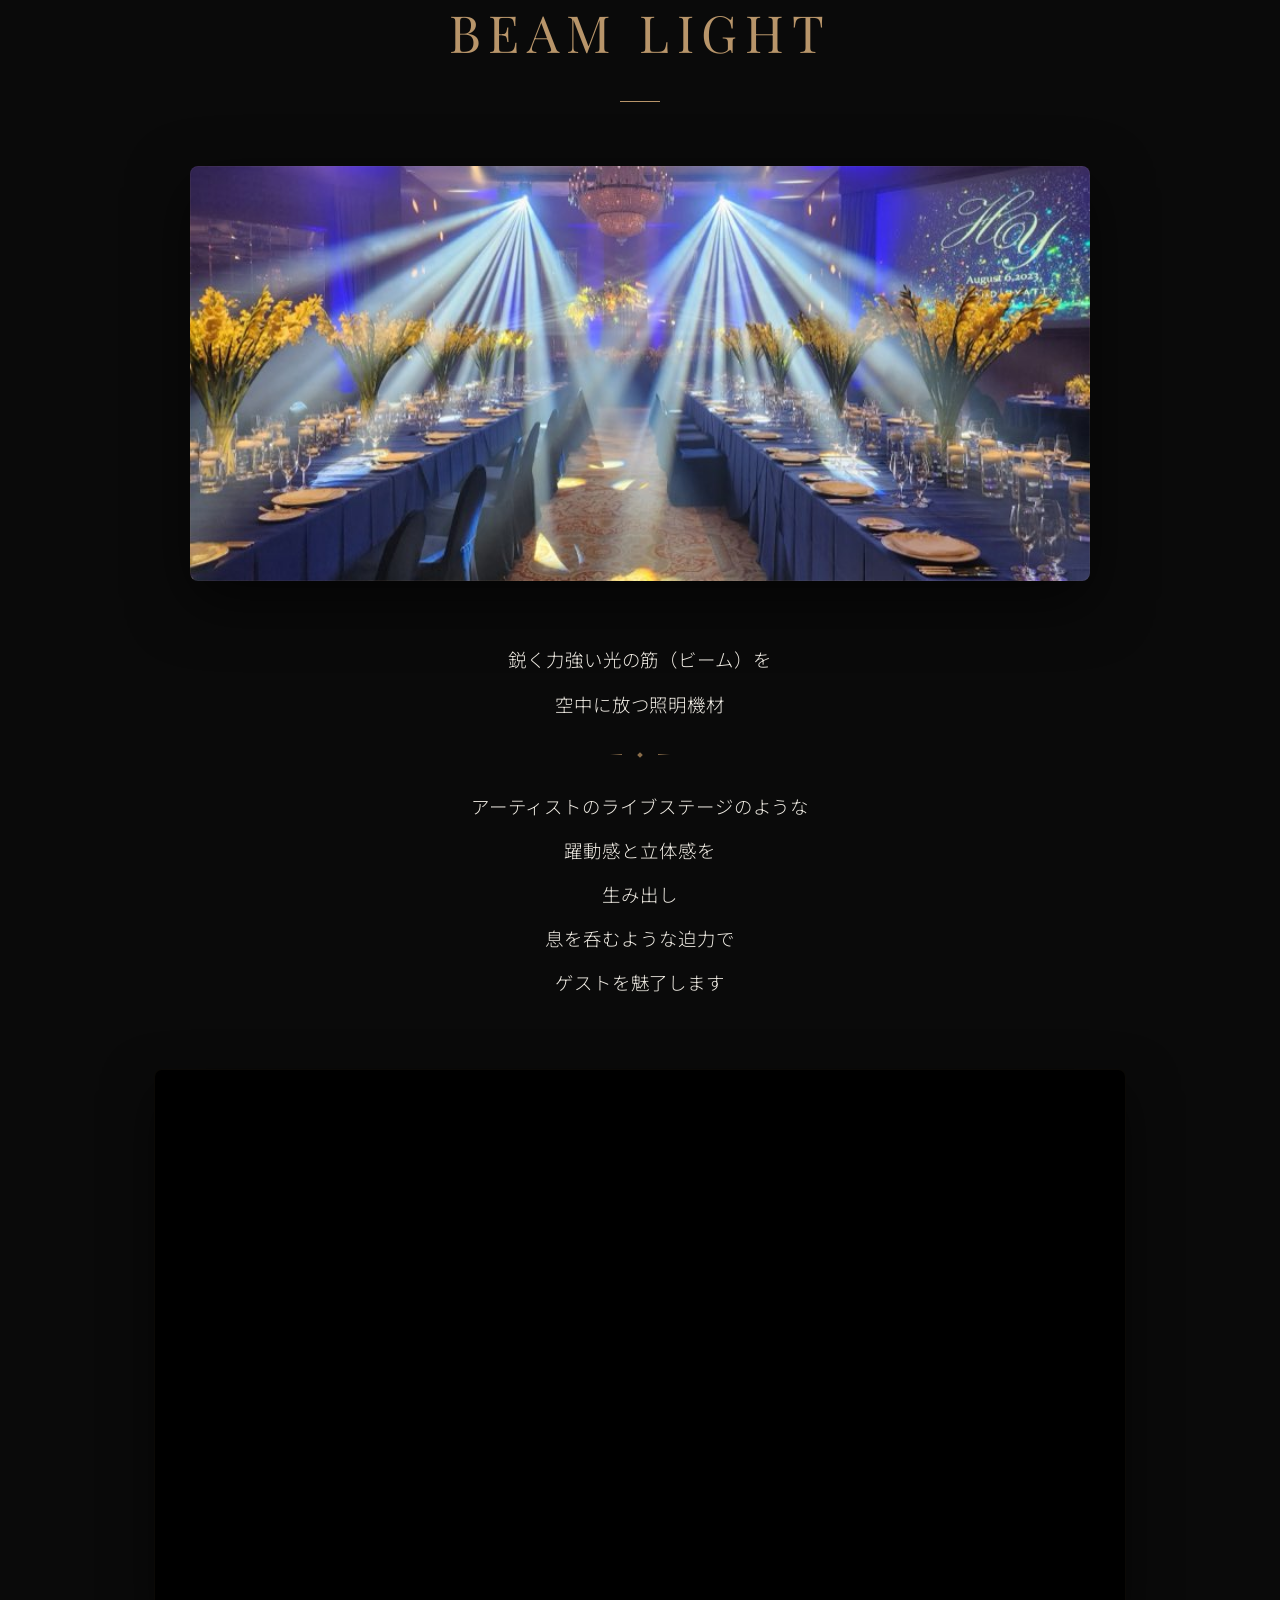
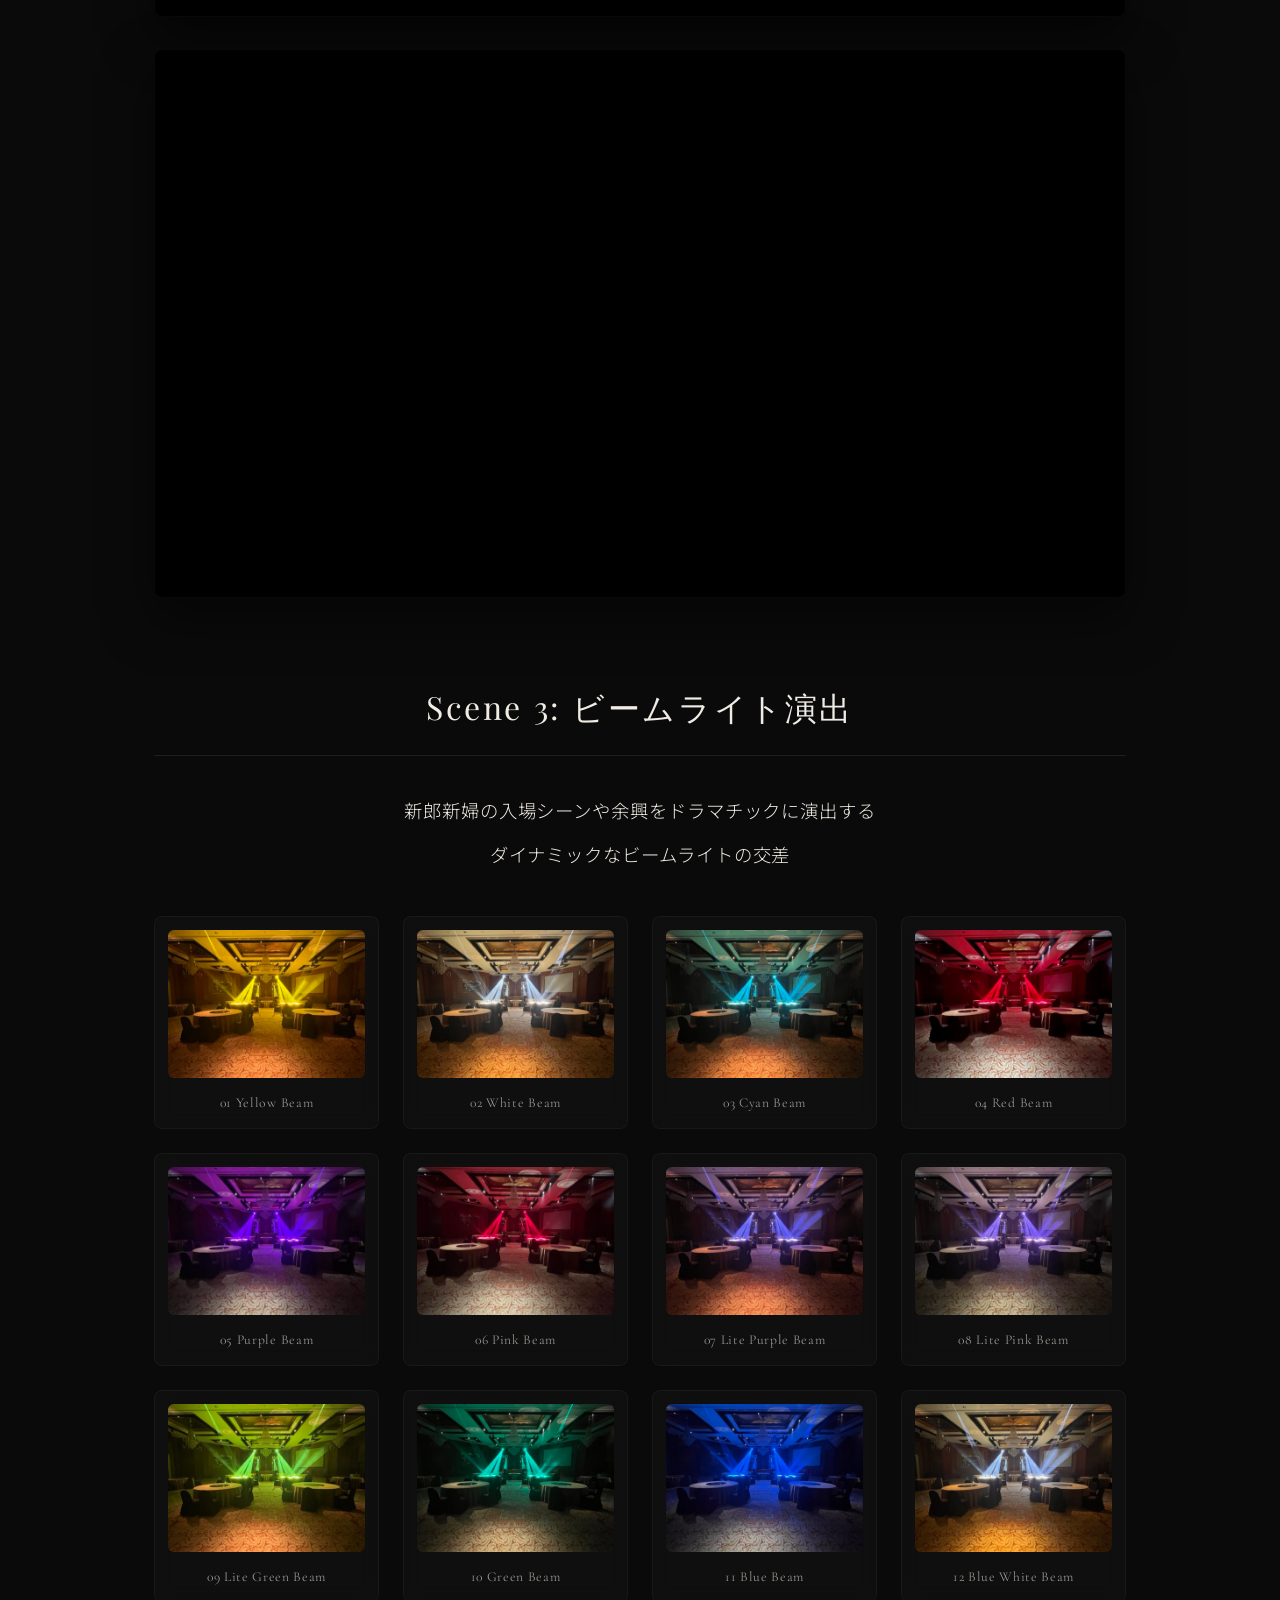
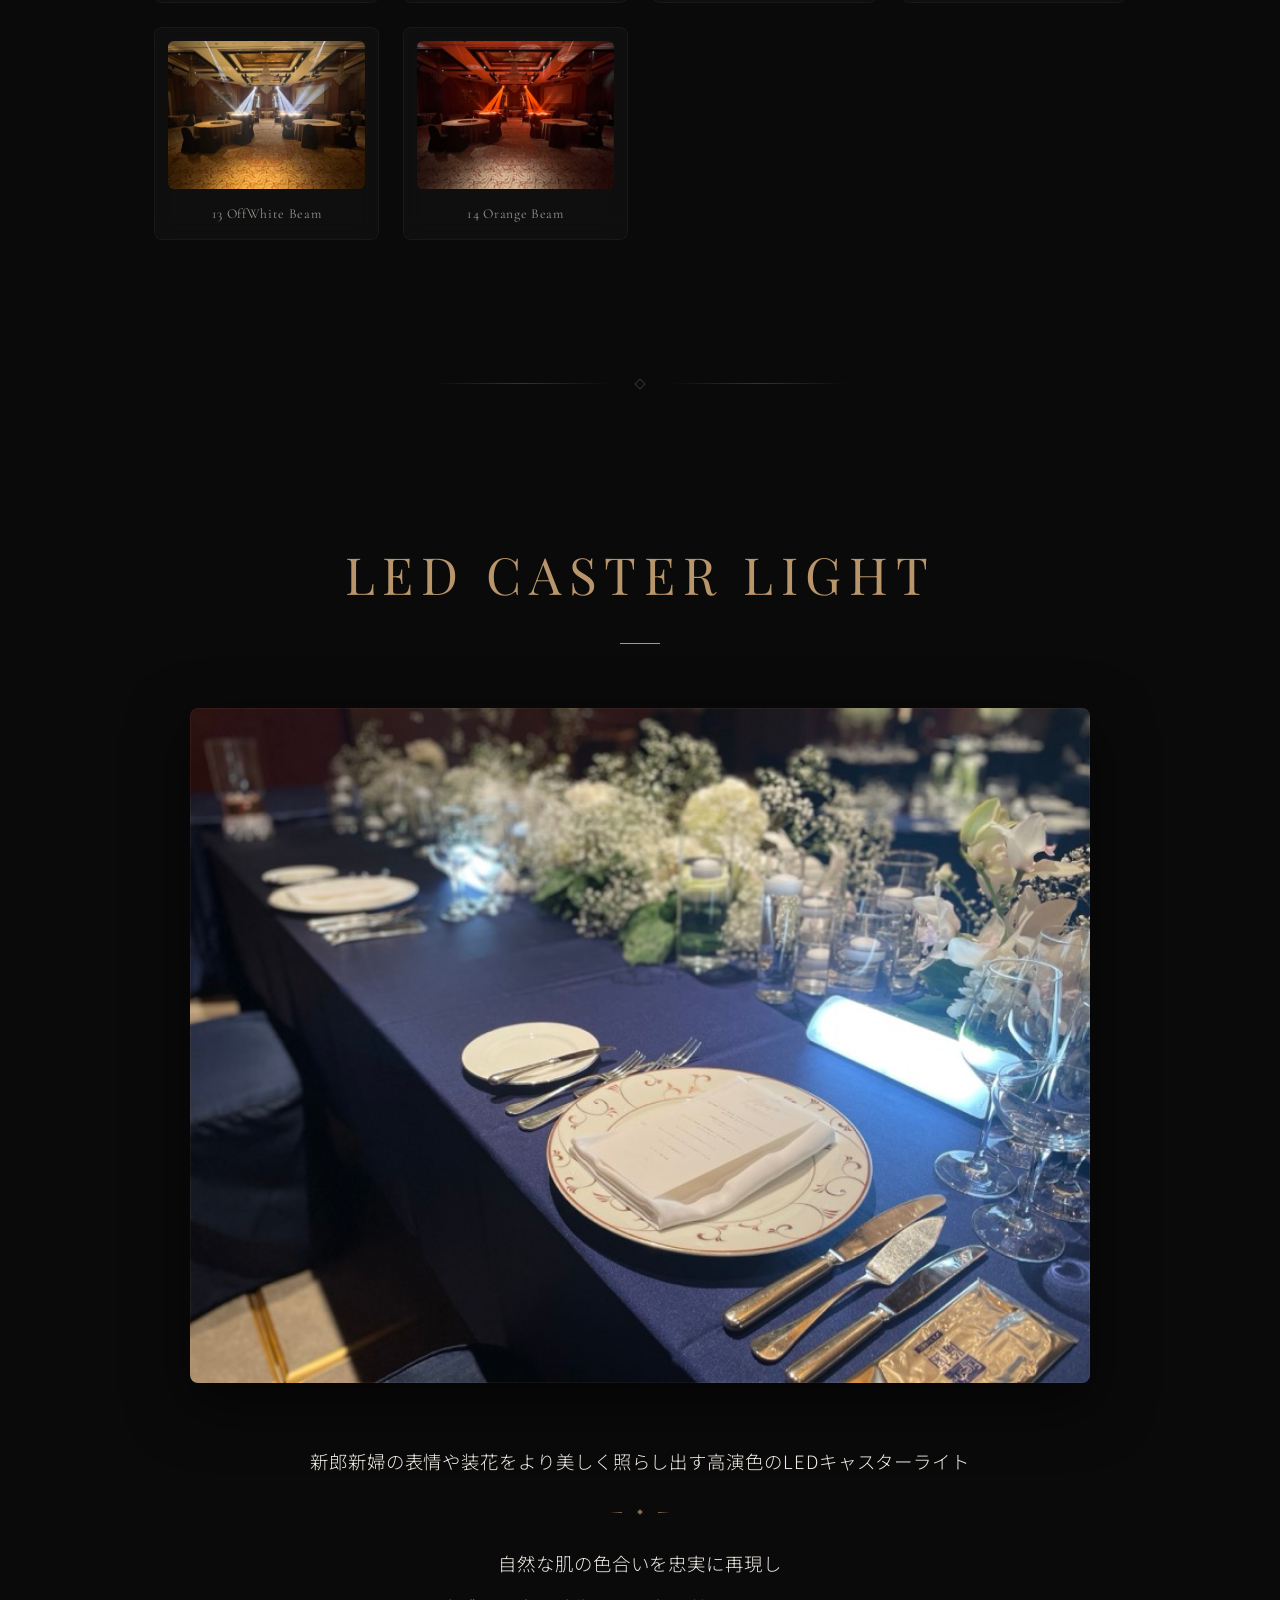
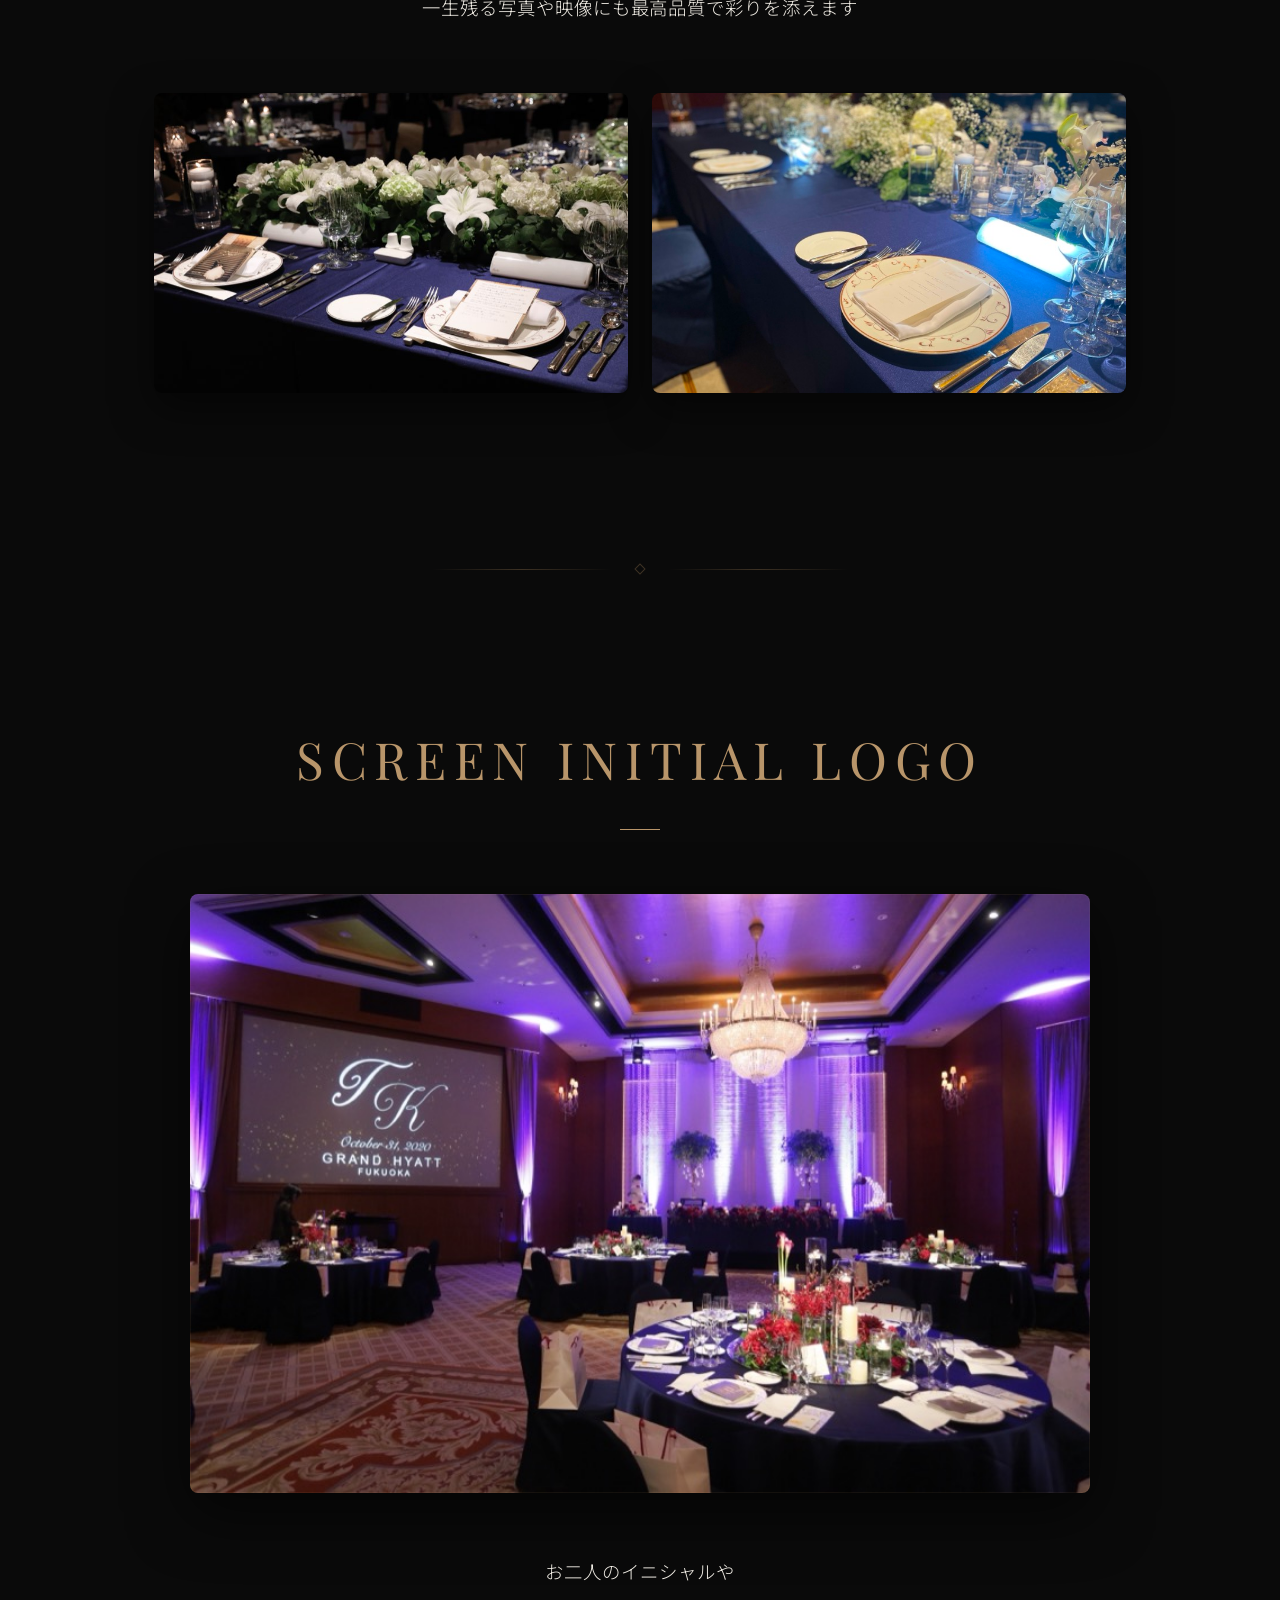
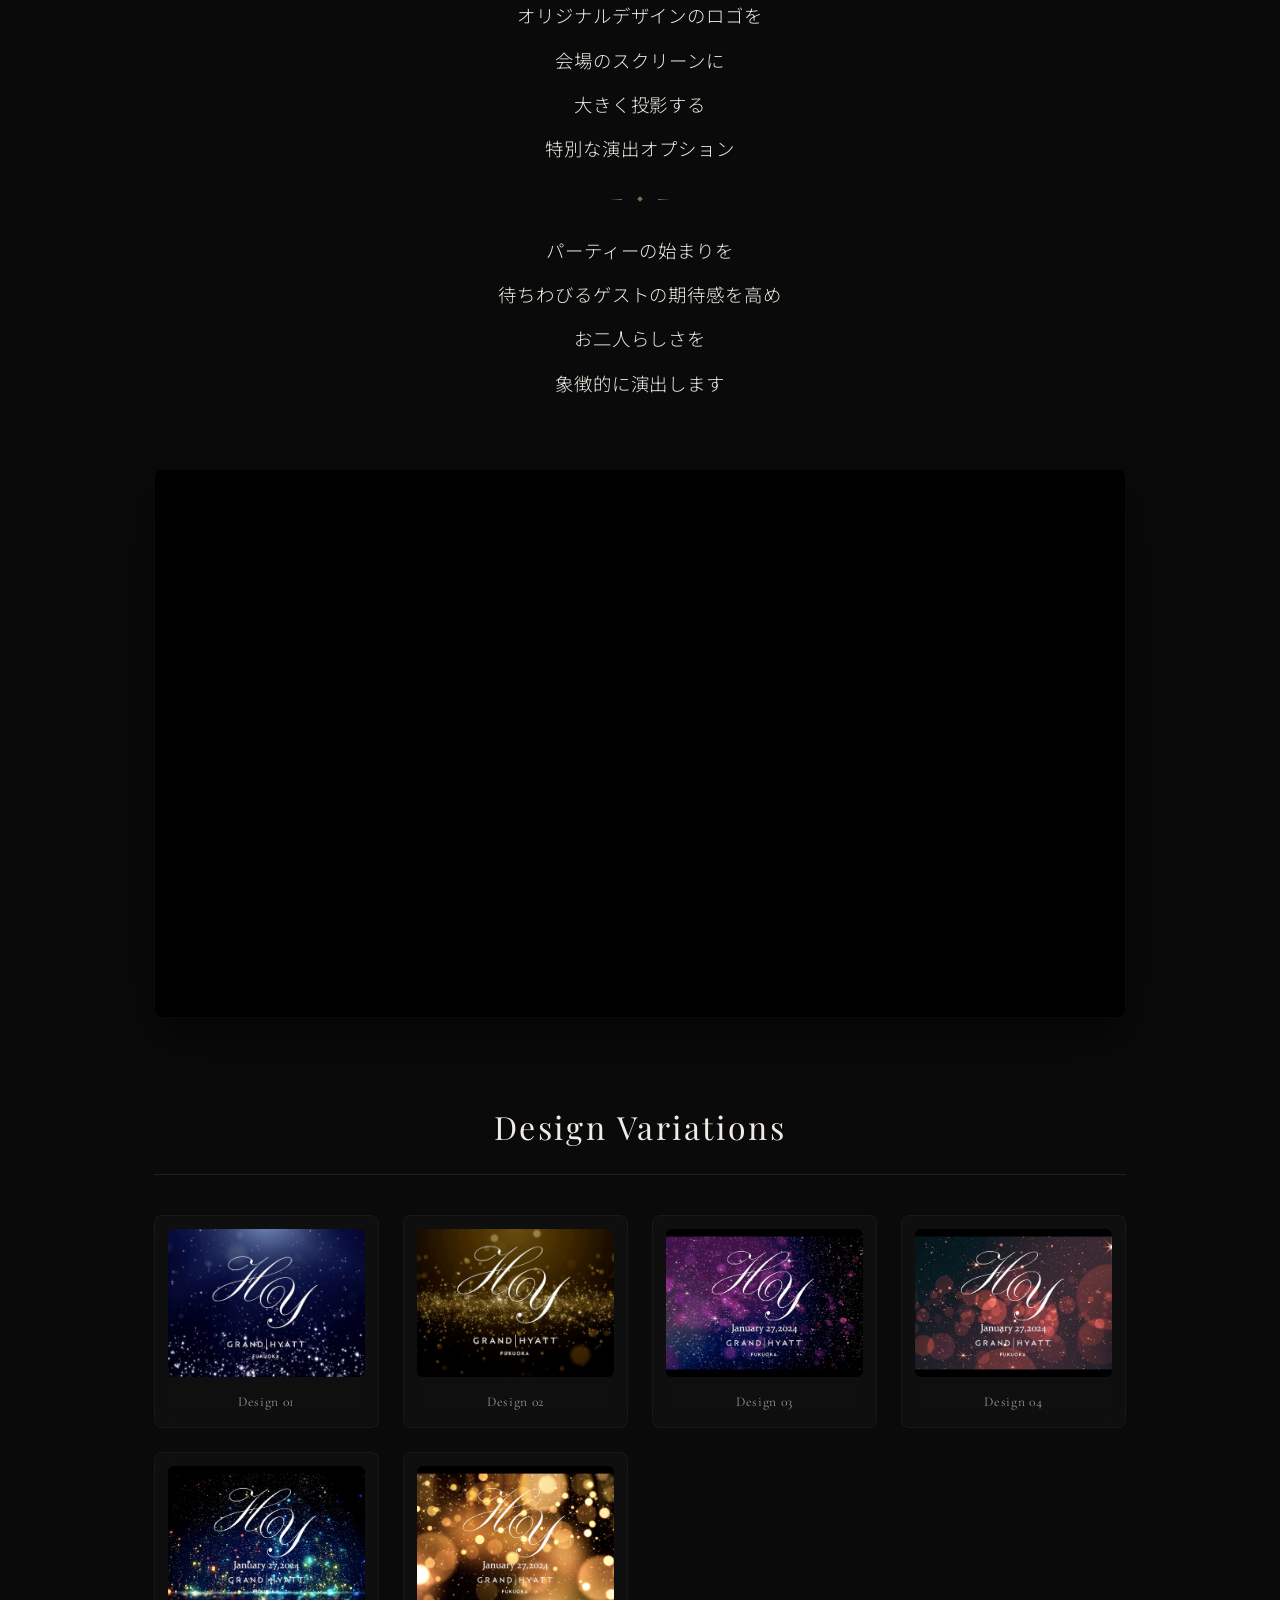
==== commit 4d73b101: "Redesign DVD Guide section with card grid and fix CTA mobile line break" ====
--- a/index.html
+++ b/index.html
@@ -251,18 +251,40 @@
             <div class="container">
                 <h2 class="section-title fade-in">DVDのお持ち込みについて</h2>
                 
-                <div class="concept-content fade-in" style="text-align: left; max-width: 900px; margin: 0 auto;">
-                    <p style="margin-bottom: 2rem; line-height: 1.8;"><span class="p-wrap">大切なご披露宴当日</span><span class="p-wrap">映像を円滑に上映させていただくため</span><span class="p-wrap">DVDをお持ち込みの際は</span><span class="p-wrap">下記内容をご確認くださいますよう</span><span class="p-wrap">お願い申し上げます</span></p>
-                    <ul class="info-list" style="margin-bottom: 0;">
-                        <li><strong><span class="p-wrap">DVDのお持ち込み期限は</span><span class="p-wrap">ご披露宴の2週間前まで</span></strong> <span class="p-wrap">とさせていただいております</span></li>
-                        <li><strong><span class="p-wrap">お持ち込みいただけるディスクは</span><span class="p-wrap">DVD VIDEO形式の</span><span class="p-wrap">DVD-Rディスクのみ</span></strong> <span class="p-wrap">でございます</span><br>
-                        <span style="display: block; margin-top: 0.5rem; margin-bottom: 0.5rem;">アスペクト比：16:9<br>放送規格設定：NTSC</span>
-                        <span style="font-size: 0.9em; color: var(--text-secondary);">※データDVD&nbsp;DVD-RW&nbsp;DVD-RAM&nbsp;DVD-DLはご利用いただけません</span></li>
-                        <li><strong><span class="p-wrap">映像内に文字やテロップを</span><span class="p-wrap">配置される際は</span><span class="p-wrap">セーフティーゾーン内での制作を</span></strong> <span class="p-wrap">お願いいたします</span><br><span class="p-wrap">範囲外の表示につきましては</span><span class="p-wrap">上映時に見切れや欠けが</span><span class="p-wrap">生じる場合がございます</span></li>
-                        <li><strong><span class="p-wrap">DVD-Rへの書き込みは</span><span class="p-wrap">必ずオーサリングソフトを使用した形式で</span><span class="p-wrap">ご作成ください</span></strong></li>
-                        <li><span class="p-wrap">映像を複数ご用意いただく場合は</span><strong><span class="p-wrap">1ディスクにつき</span><span class="p-wrap">1コンテンツにて</span></strong> <span class="p-wrap">お持ち込みをお願いいたします</span></li>
-                        <li><strong><span class="p-wrap">上映は連続再生での</span><span class="p-wrap">ご対応となります</span></strong><br><span class="p-wrap">一時停止&nbsp;静止&nbsp;任意のタイミングでの停止&nbsp;早送り&nbsp;巻き戻し等の</span><span class="p-wrap">操作を伴う上映方法には</span><span class="p-wrap">対応いたしかねますので</span><span class="p-wrap">あらかじめご了承ください</span></li>
-                    </ul>
+                <div class="concept-content fade-in" style="max-width: 1000px; margin: 0 auto;">
+                    <p style="margin-bottom: 3rem; line-height: 1.8; text-align: center;"><span class="p-wrap">大切なご披露宴当日</span><span class="p-wrap">映像を円滑に上映させていただくため</span><br><span class="p-wrap">DVDをお持ち込みの際は</span><span class="p-wrap">下記内容をご確認くださいますよう</span><span class="p-wrap">お願い申し上げます</span></p>
+                    
+                    <div class="dvd-guide-grid">
+                        <div class="dvd-card">
+                            <span class="dvd-card-title">お持ち込み期限</span>
+                            <p class="dvd-card-text">ご披露宴の2週間前までとさせていただいております</p>
+                        </div>
+                        <div class="dvd-card">
+                            <span class="dvd-card-title">ディスク規格</span>
+                            <p class="dvd-card-text">DVD VIDEO形式のDVD-Rディスクのみ対応しております</p>
+                            <div class="spec-box">
+                                <span class="spec-label">Technical Specs</span>
+                                Aspect: 16:9 / Format: NTSC
+                            </div>
+                            <p style="font-size: 0.8rem; color: var(--text-secondary); margin-top: 0.5rem;">※データDVD・RW・RAM・DLは不可</p>
+                        </div>
+                        <div class="dvd-card">
+                            <span class="dvd-card-title">文字・テロップ</span>
+                            <p class="dvd-card-text">セーフティーゾーン（画面中央寄りの範囲）内への配置をお願いいたします<br>範囲外は上映時に見切れる場合がございます</p>
+                        </div>
+                        <div class="dvd-card">
+                            <span class="dvd-card-title">書き込み形式</span>
+                            <p class="dvd-card-text">必ずオーサリングソフトを使用した形式でご作成ください</p>
+                        </div>
+                        <div class="dvd-card">
+                            <span class="dvd-card-title">枚数について</span>
+                            <p class="dvd-card-text">映像を複数ご用意いただく場合は 1ディスクにつき1コンテンツにてお願いいたします</p>
+                        </div>
+                        <div class="dvd-card">
+                            <span class="dvd-card-title">上映方法</span>
+                            <p class="dvd-card-text">原則として連続再生でのご対応となります<br>早送りや特殊な停止操作を伴う上映には対応いたしかねます</p>
+                        </div>
+                    </div>
                 </div>
             </div>
         </section>
@@ -271,7 +293,7 @@
         <section id="contact" class="section cta-section fade-in">
             <div class="container">
                 <h2 class="cta-title"><span class="p-wrap">格式ある一日を</span> <span class="p-wrap">心を込めて</span></h2>
-                <p class="cta-text"><span class="p-wrap">グランドハイアット福岡の婚礼演出についての</span><span class="p-wrap">ご相談は</span><br>
+                <p class="cta-text"><span class="p-wrap">グランドハイアット福岡の</span><br class="sp-only"><span class="p-wrap">婚礼演出についての</span><span class="p-wrap">ご相談は</span><br>
                 <span class="p-wrap">各婚礼担当者までお問合せください</span></p>
             </div>
         </section>
--- a/styles.css
+++ b/styles.css
@@ -1090,40 +1090,75 @@
 /* ============================================
    INFO SECTION — 映像素材お持ち込み
    ============================================ */
-.info-list {
-    list-style-type: none;
-    margin: 2rem auto 0;
-    color: var(--text-primary);
-    line-height: 2.2;
-    font-size: 1.05rem;
-    text-align: center; /* Center for mobile-first/editorial look */
-    max-width: 800px;
-}
-
-.info-list li {
-    padding: 1.8rem 0;
-    border-top: 1px solid rgba(184, 149, 106, 0.12);
-}
-
-.info-list li:first-child {
-    border-top: none;
-}
-
-.info-list li strong {
-    display: block;
-    margin-bottom: 0.5rem;
+/* DVD Guide Grid & Cards */
+.dvd-guide-grid {
+    display: grid;
+    grid-template-columns: repeat(auto-fit, minmax(280px, 1fr));
+    gap: 1.5rem;
+    margin-top: 3rem;
+}
+
+.dvd-card {
+    background: rgba(255, 255, 255, 0.03);
+    border: 1px solid rgba(184, 149, 106, 0.15);
+    padding: 2rem;
+    border-radius: 8px;
+    height: 100%;
+    display: flex;
+    flex-direction: column;
+    transition: transform 0.3s ease, border-color 0.3s ease;
+}
+
+.dvd-card:hover {
+    border-color: var(--accent-gold);
+    transform: translateY(-5px);
+}
+
+.dvd-card-title {
     color: var(--accent-gold-light);
     font-family: var(--font-heading-alt);
-    font-size: 1.1rem;
+    font-size: 1.15rem;
+    margin-bottom: 1.2rem;
+    display: block;
+    line-height: 1.4;
+}
+
+.dvd-card-text {
+    font-size: 0.95rem;
+    line-height: 1.8;
+    color: var(--text-primary);
+    flex-grow: 1;
+}
+
+.spec-box {
+    background: rgba(184, 149, 106, 0.08);
+    border-left: 2px solid var(--accent-gold);
+    padding: 1rem 1.2rem;
+    margin: 1.2rem 0;
+    font-family: var(--font-heading-alt);
+    letter-spacing: 0.05em;
+    color: var(--accent-gold-light);
+    font-size: 0.95rem;
+    line-height: 1.6;
+}
+
+.spec-label {
+    font-size: 0.75rem;
+    color: var(--text-secondary);
+    text-transform: uppercase;
+    display: block;
+    margin-bottom: 0.2rem;
 }
 
 .info-note {
-    margin-top: 2.5rem;
-    font-size: 0.9rem;
+    margin-top: 3rem;
+    font-size: 0.85rem;
     color: var(--text-secondary);
-    border-top: 1px solid rgba(184, 149, 106, 0.1);
-    padding-top: 1.5rem;
-    line-height: 1.8;
+    text-align: center;
+    max-width: 800px;
+    margin-left: auto;
+    margin-right: auto;
+    opacity: 0.8;
 }
 
 /* ============================================
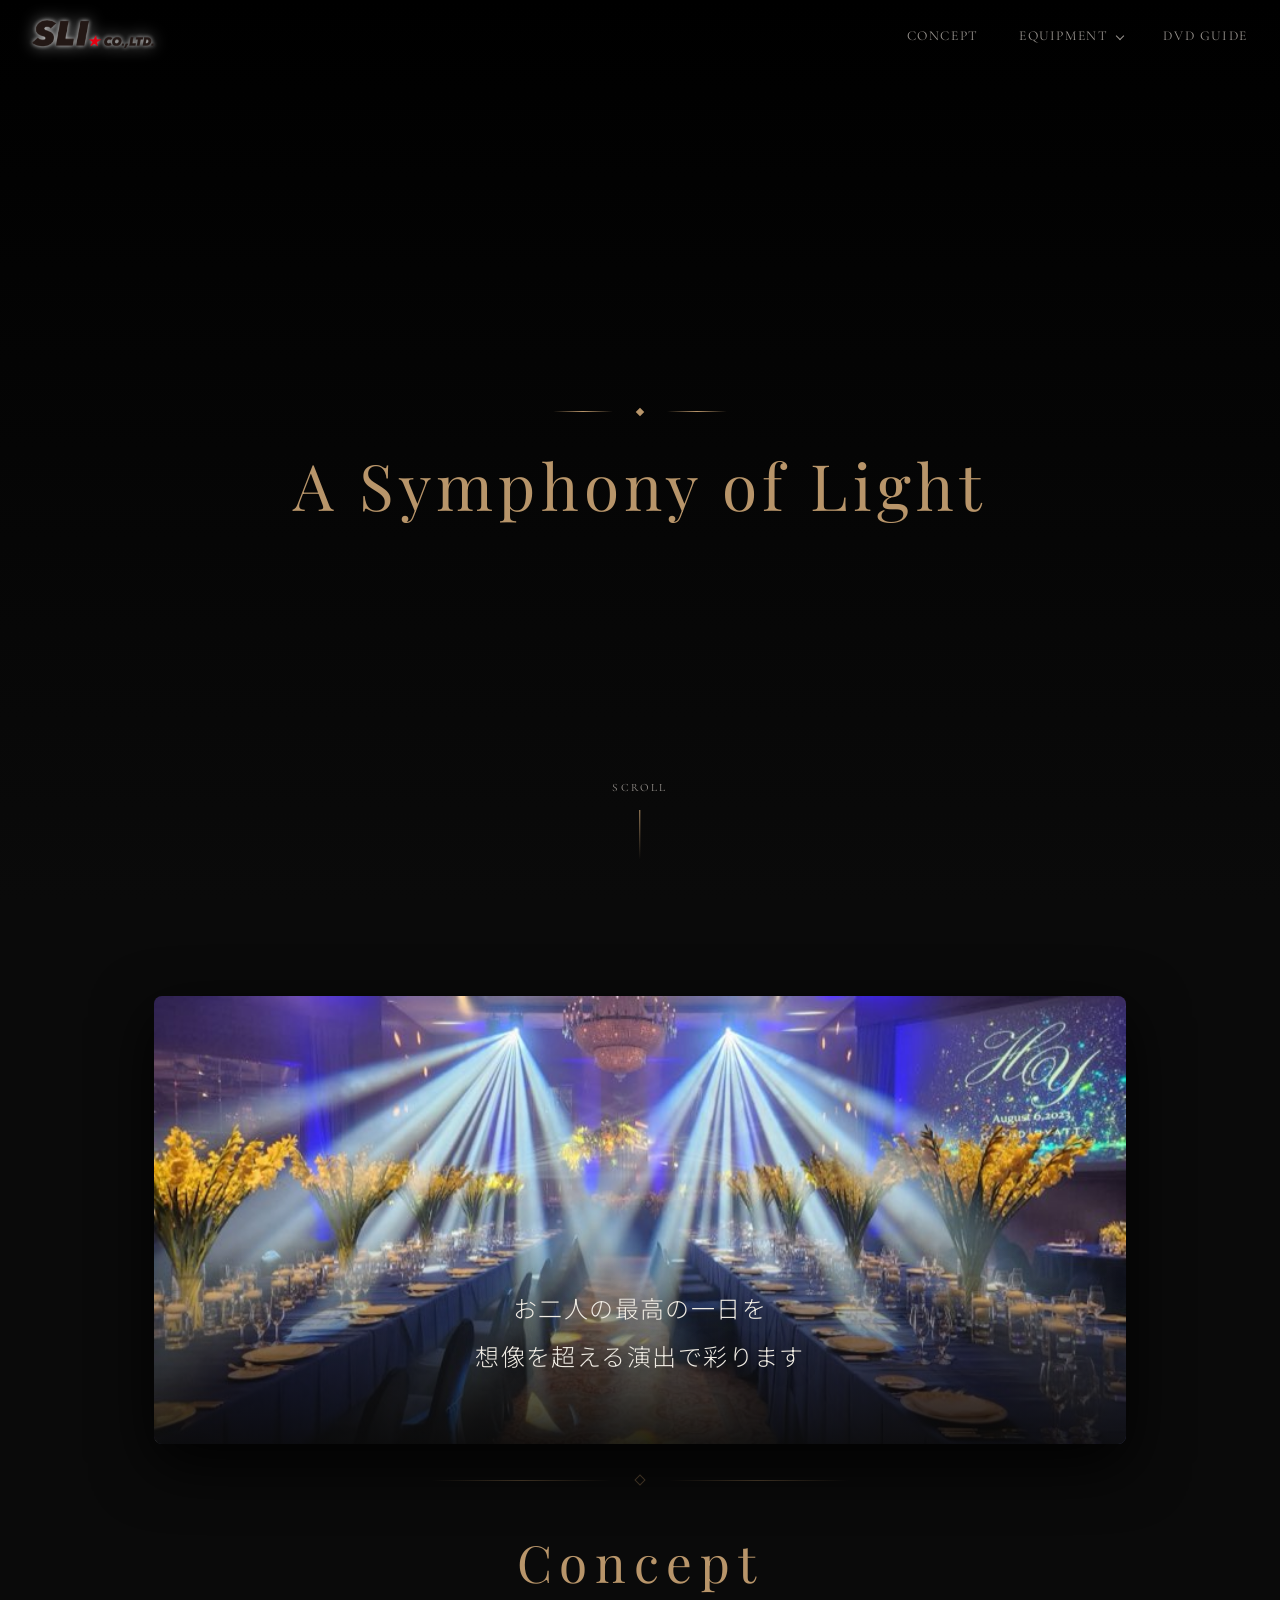
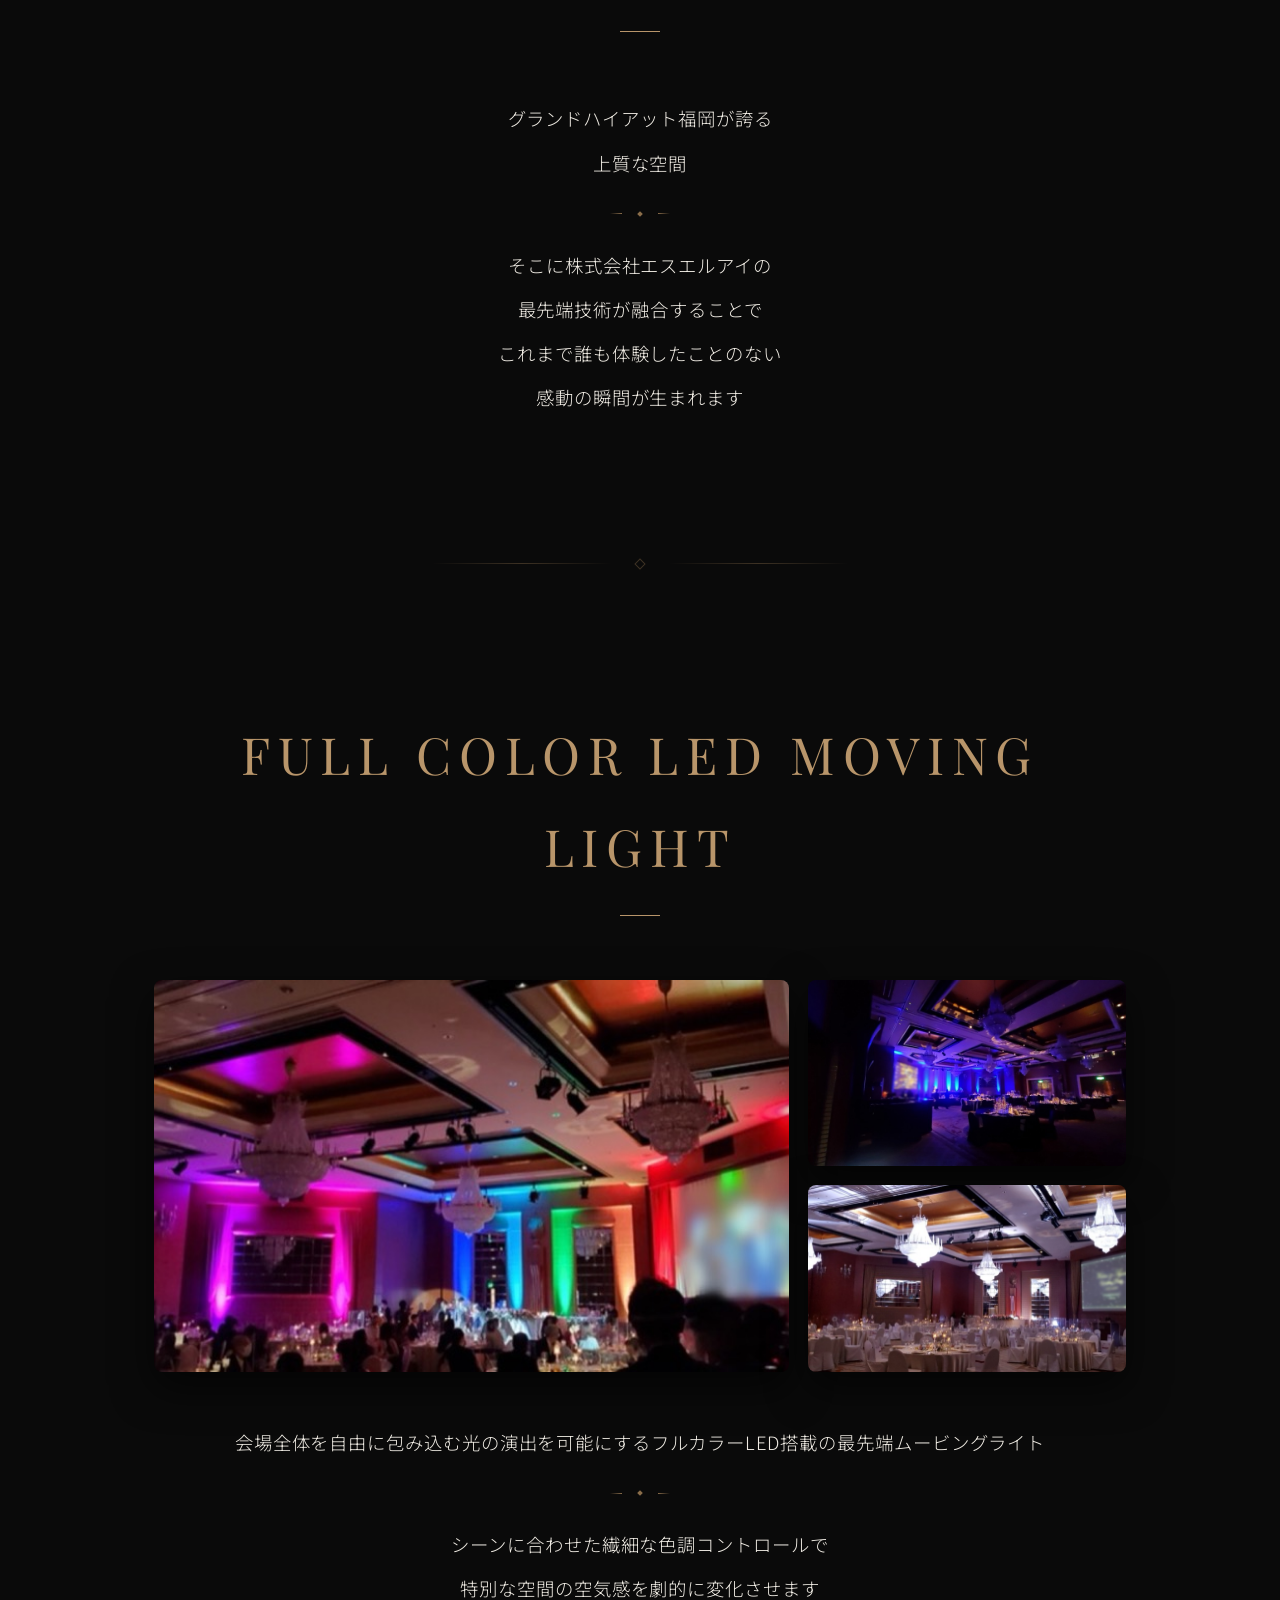
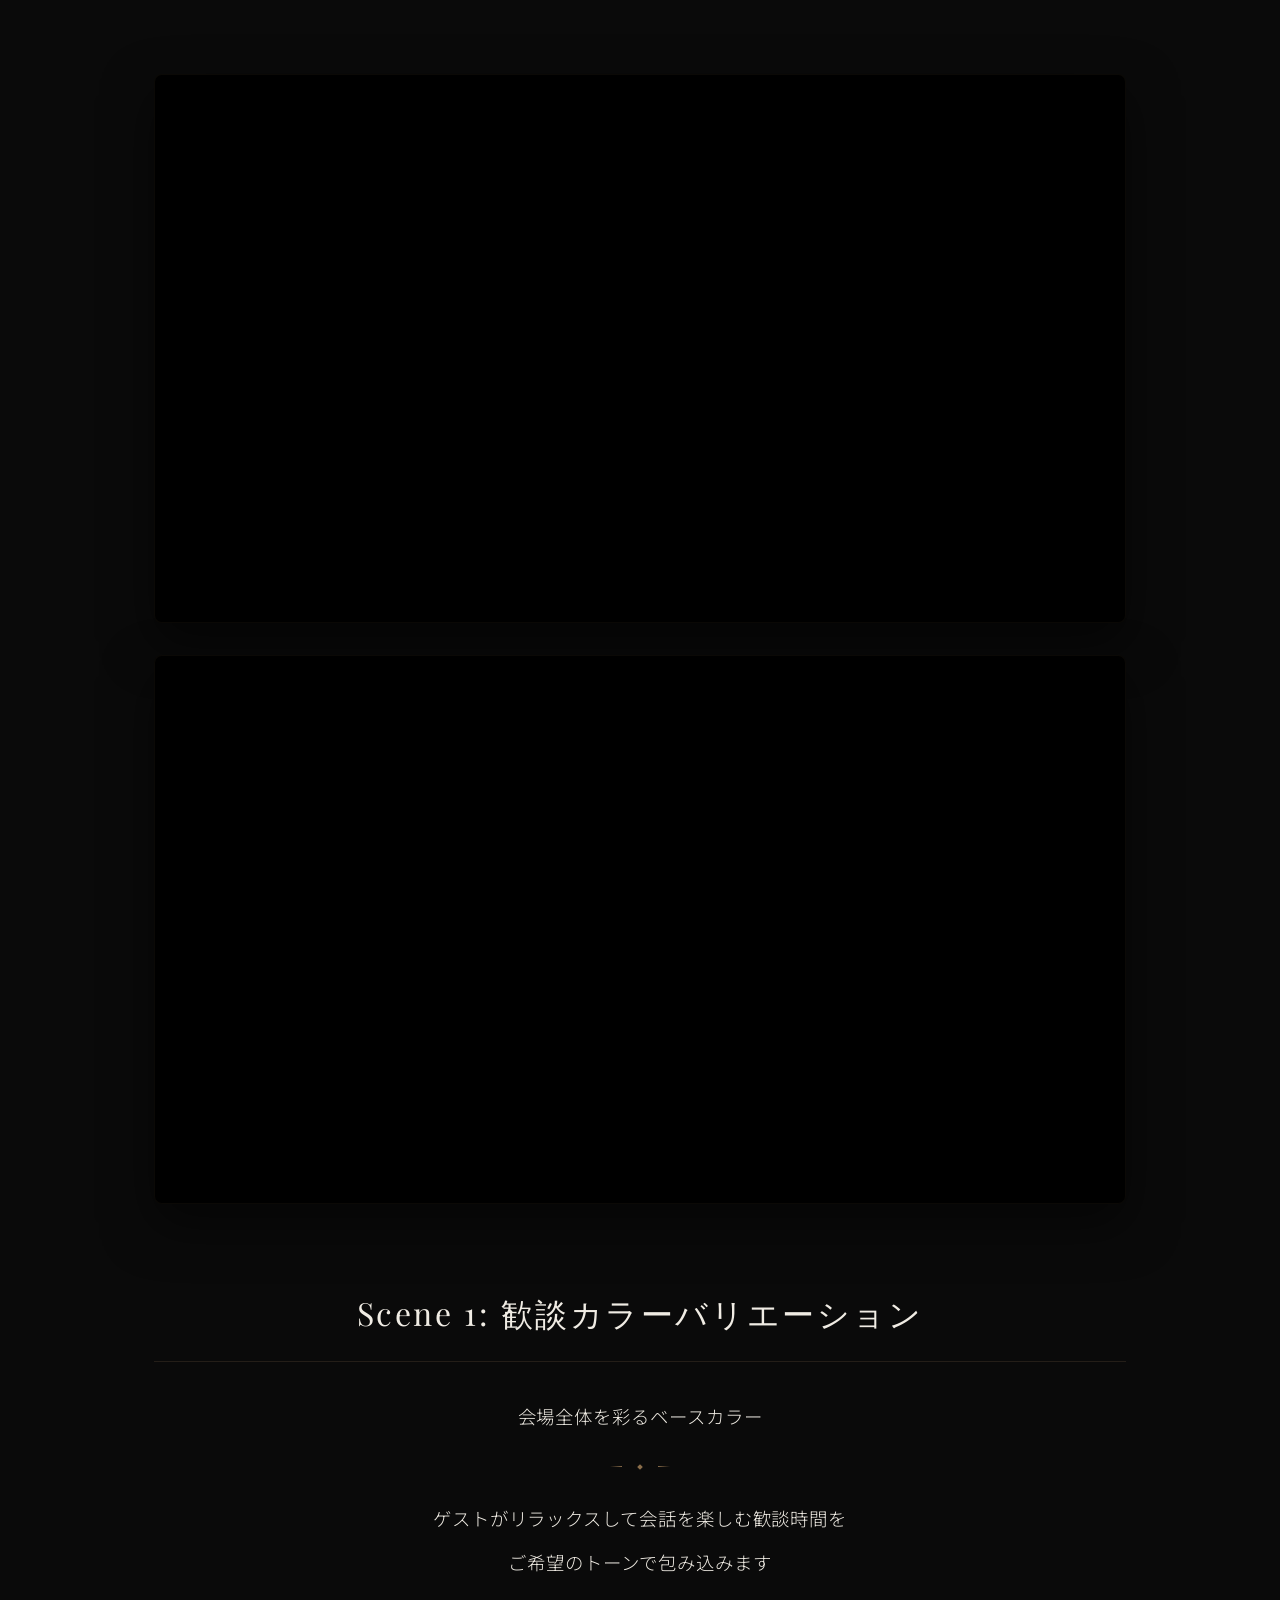
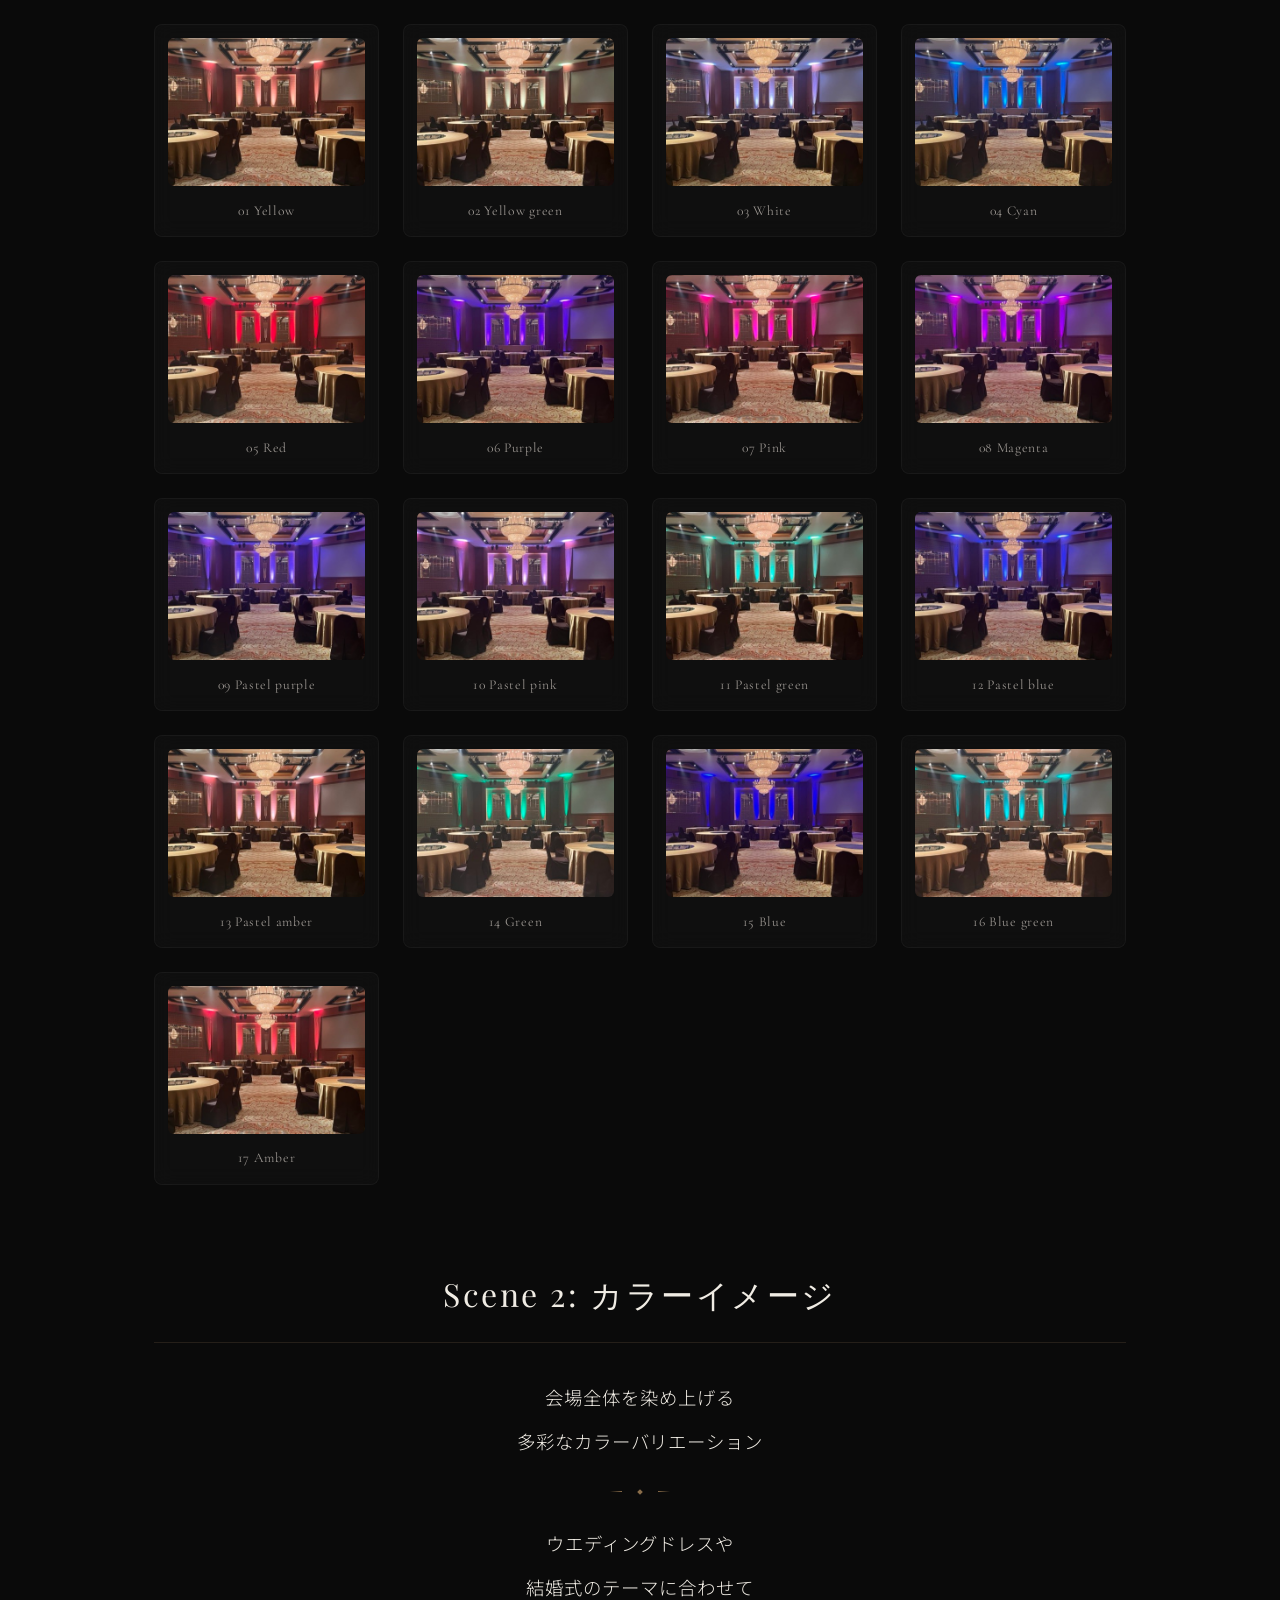
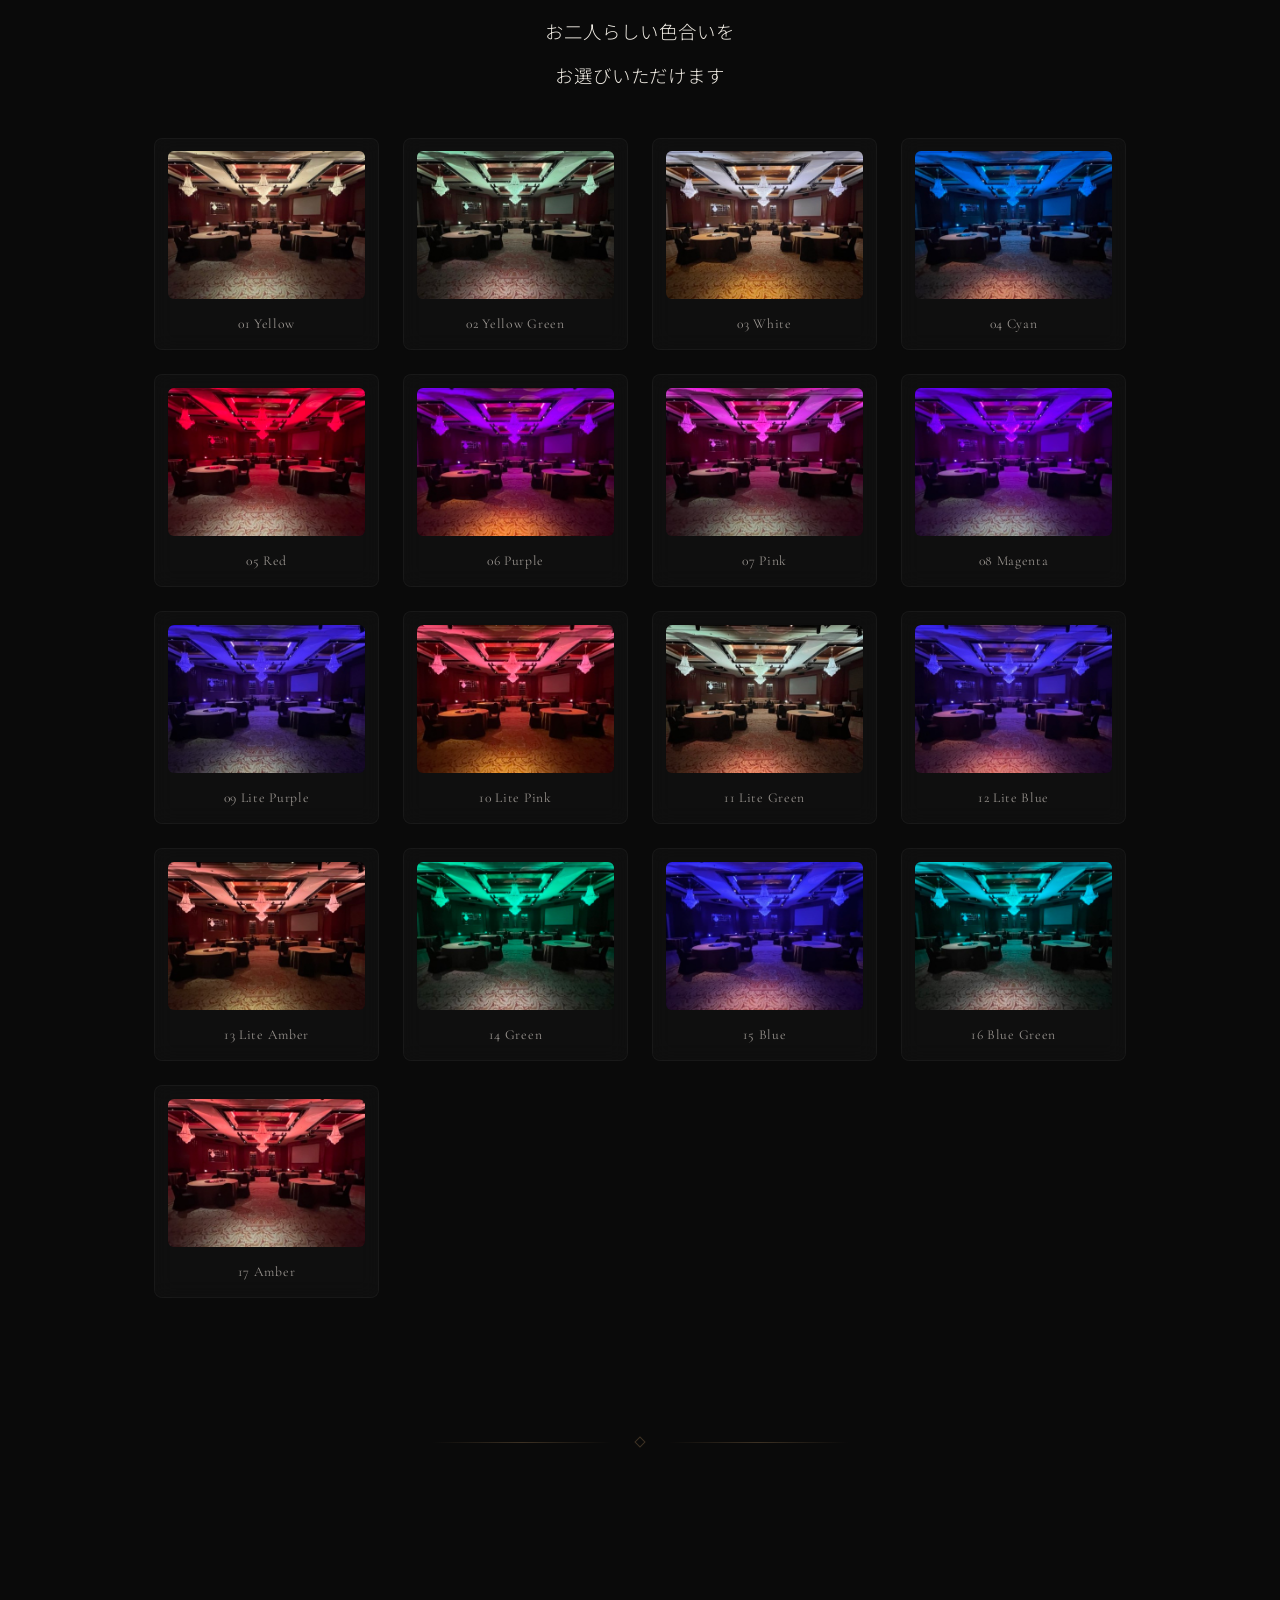
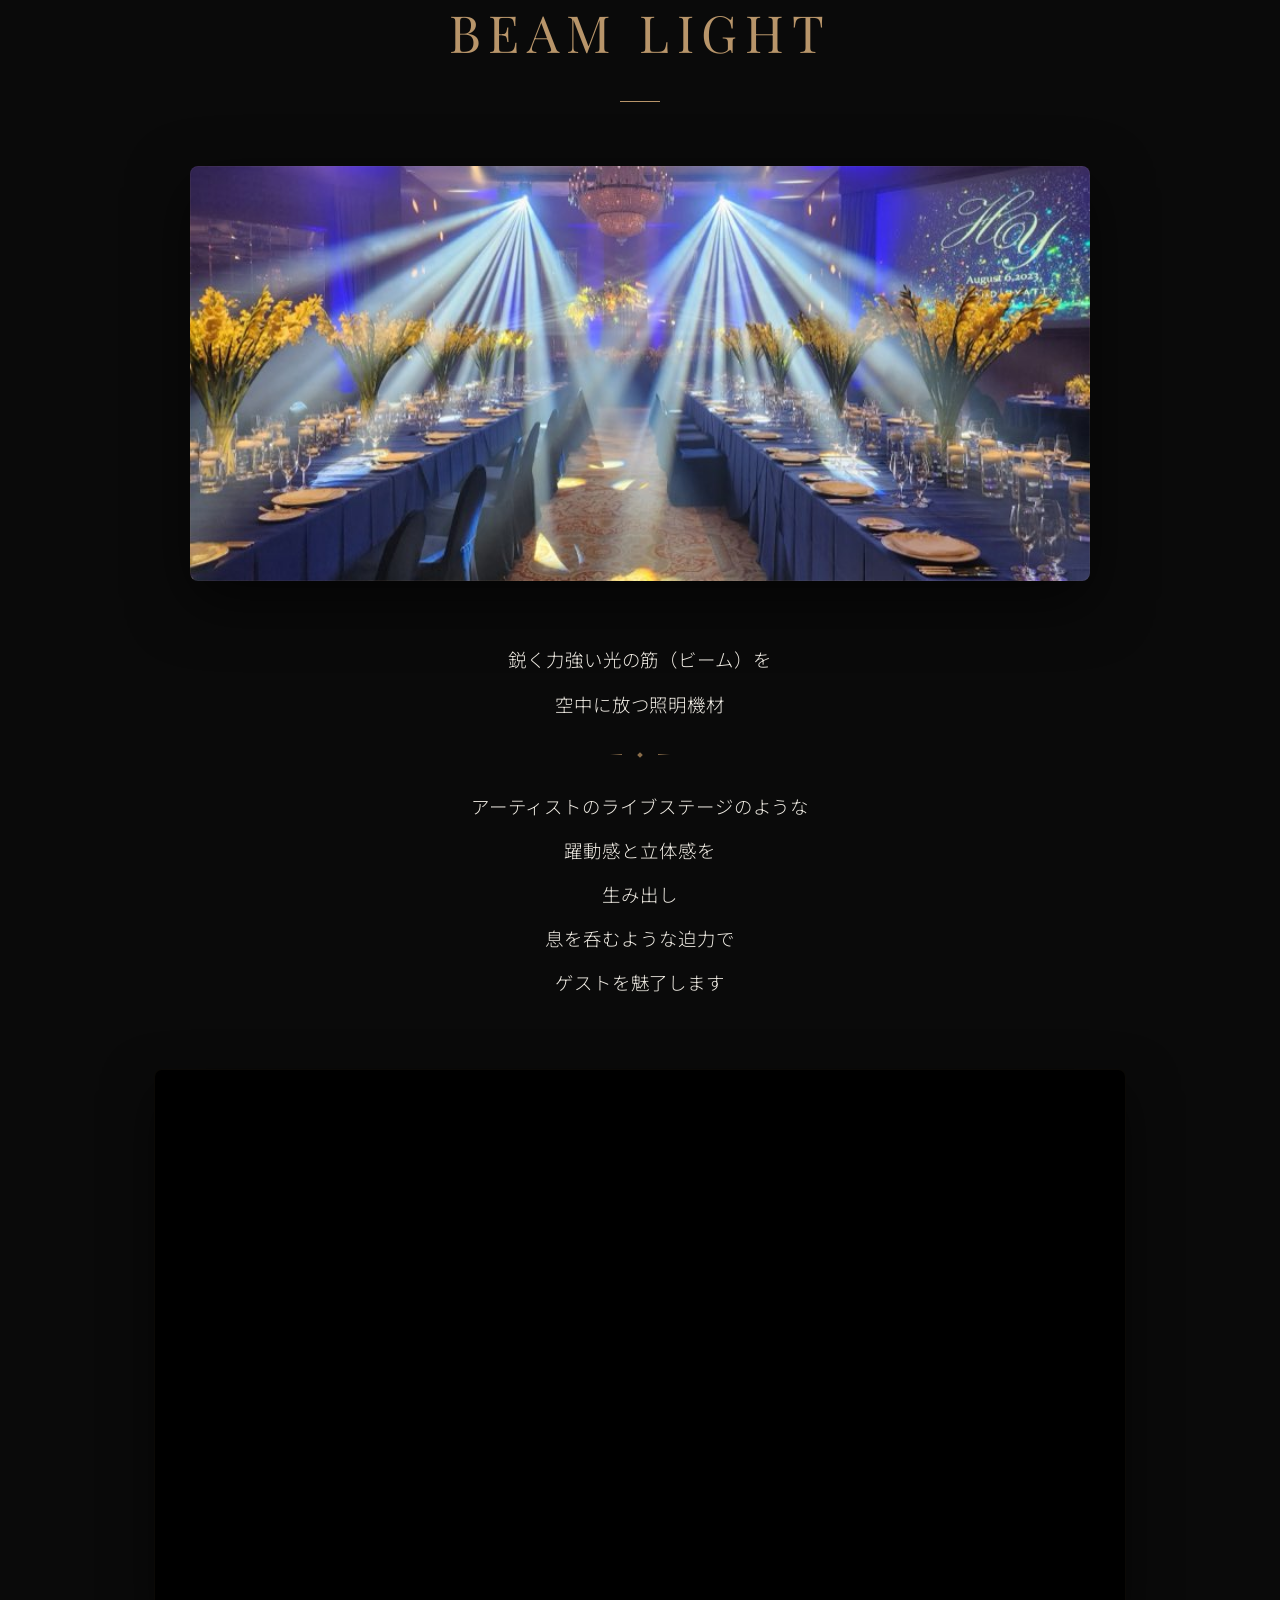
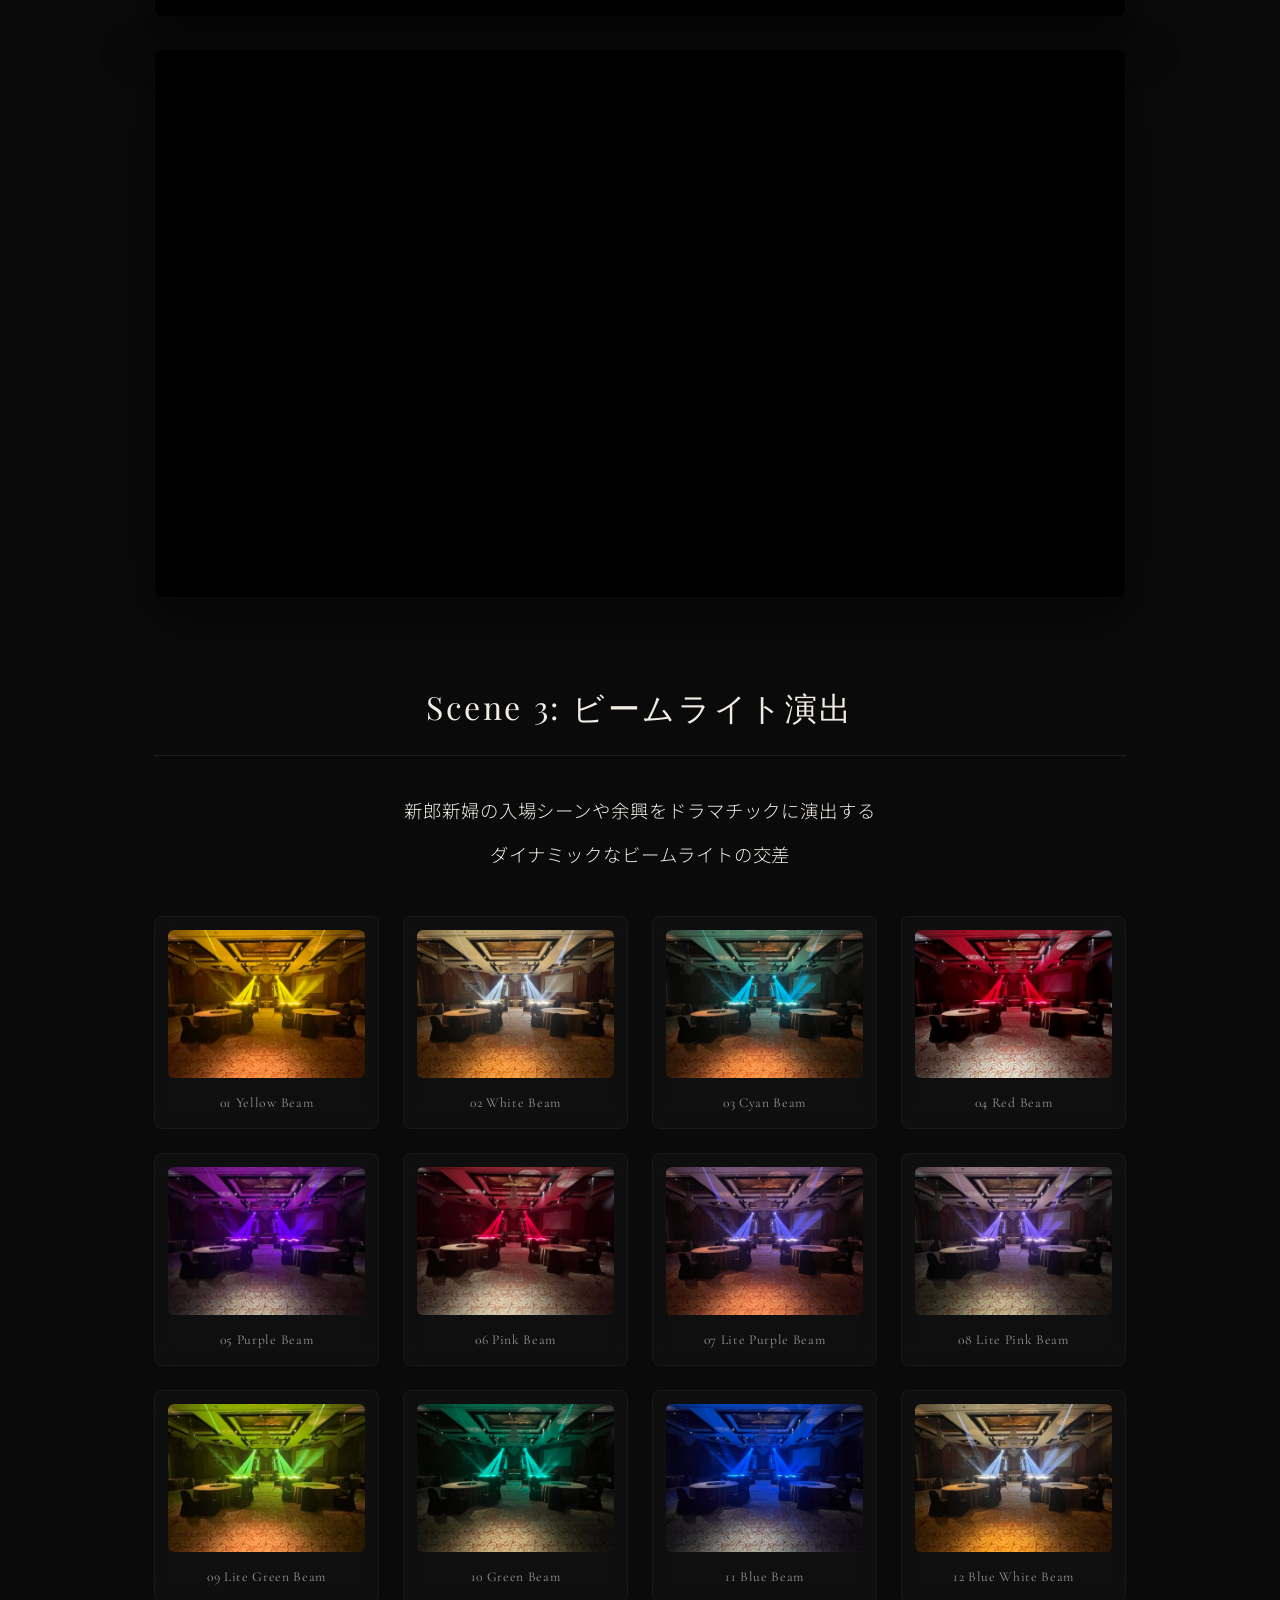
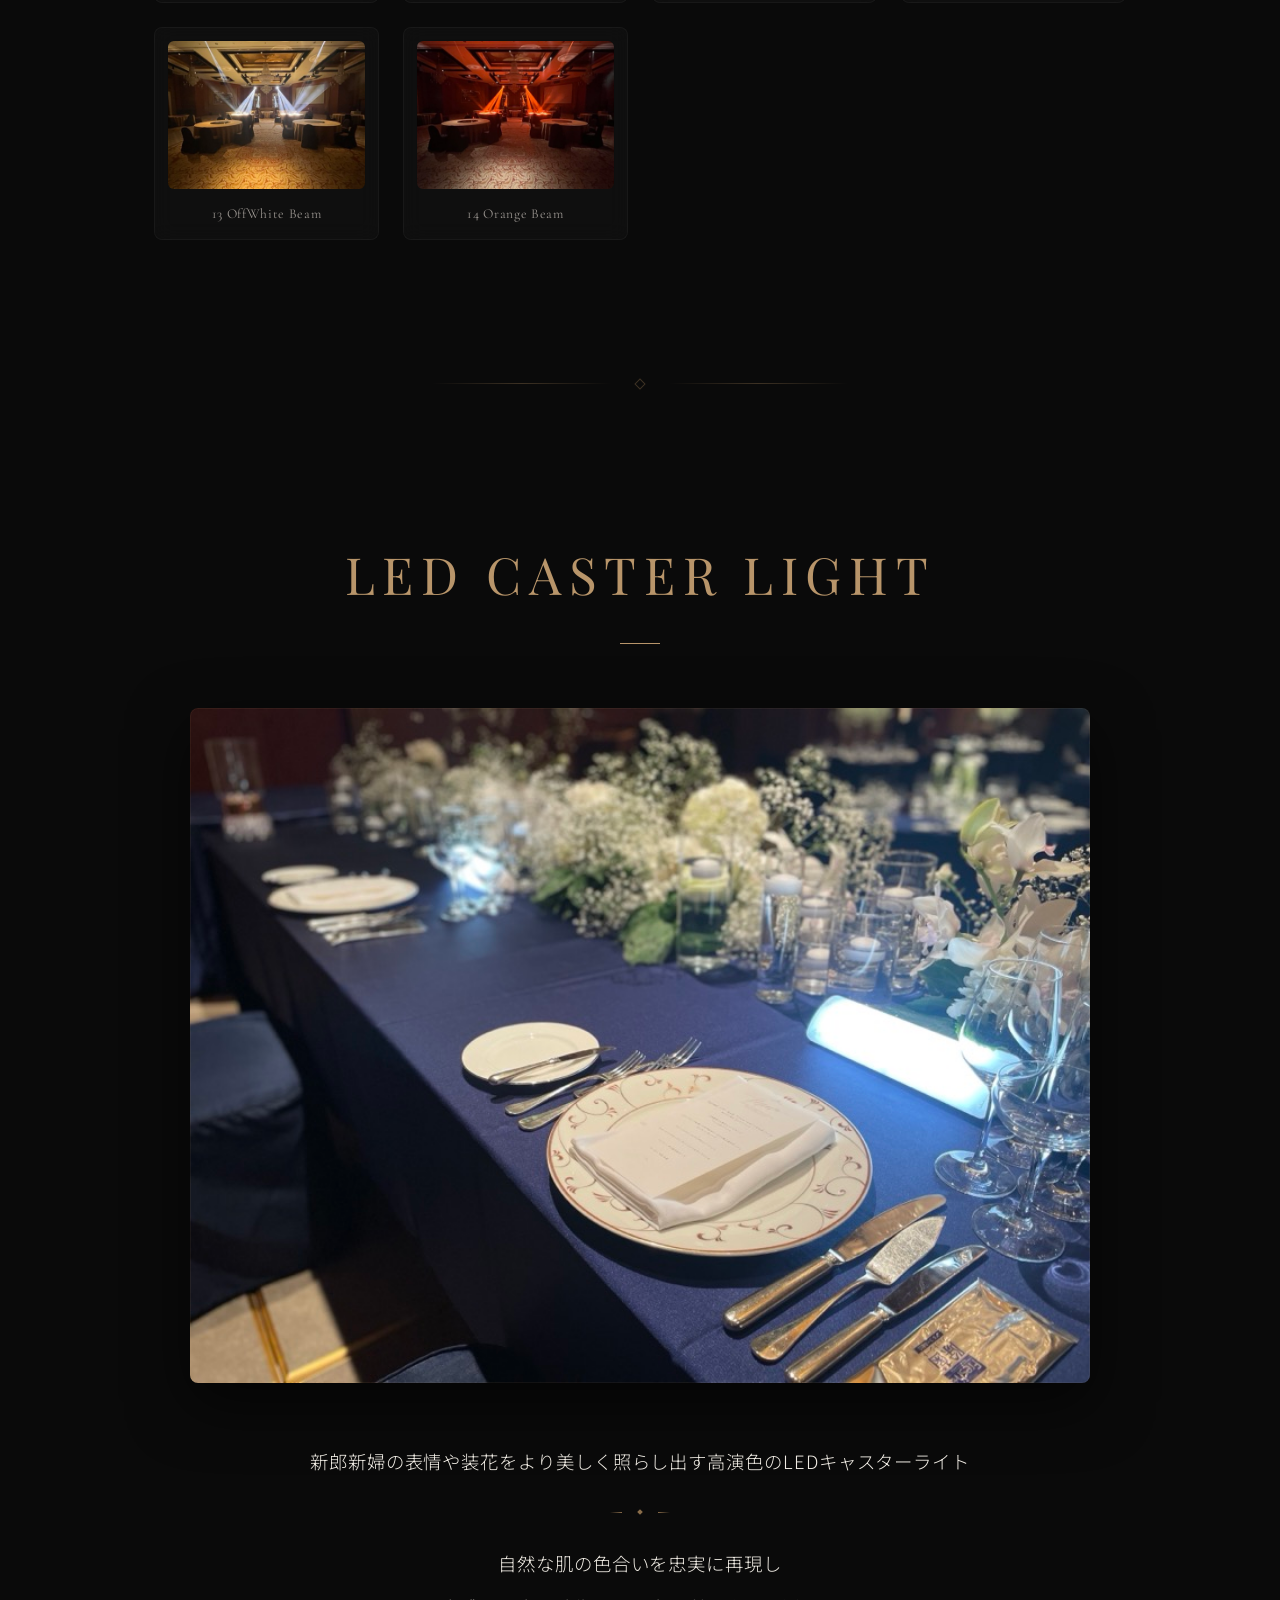
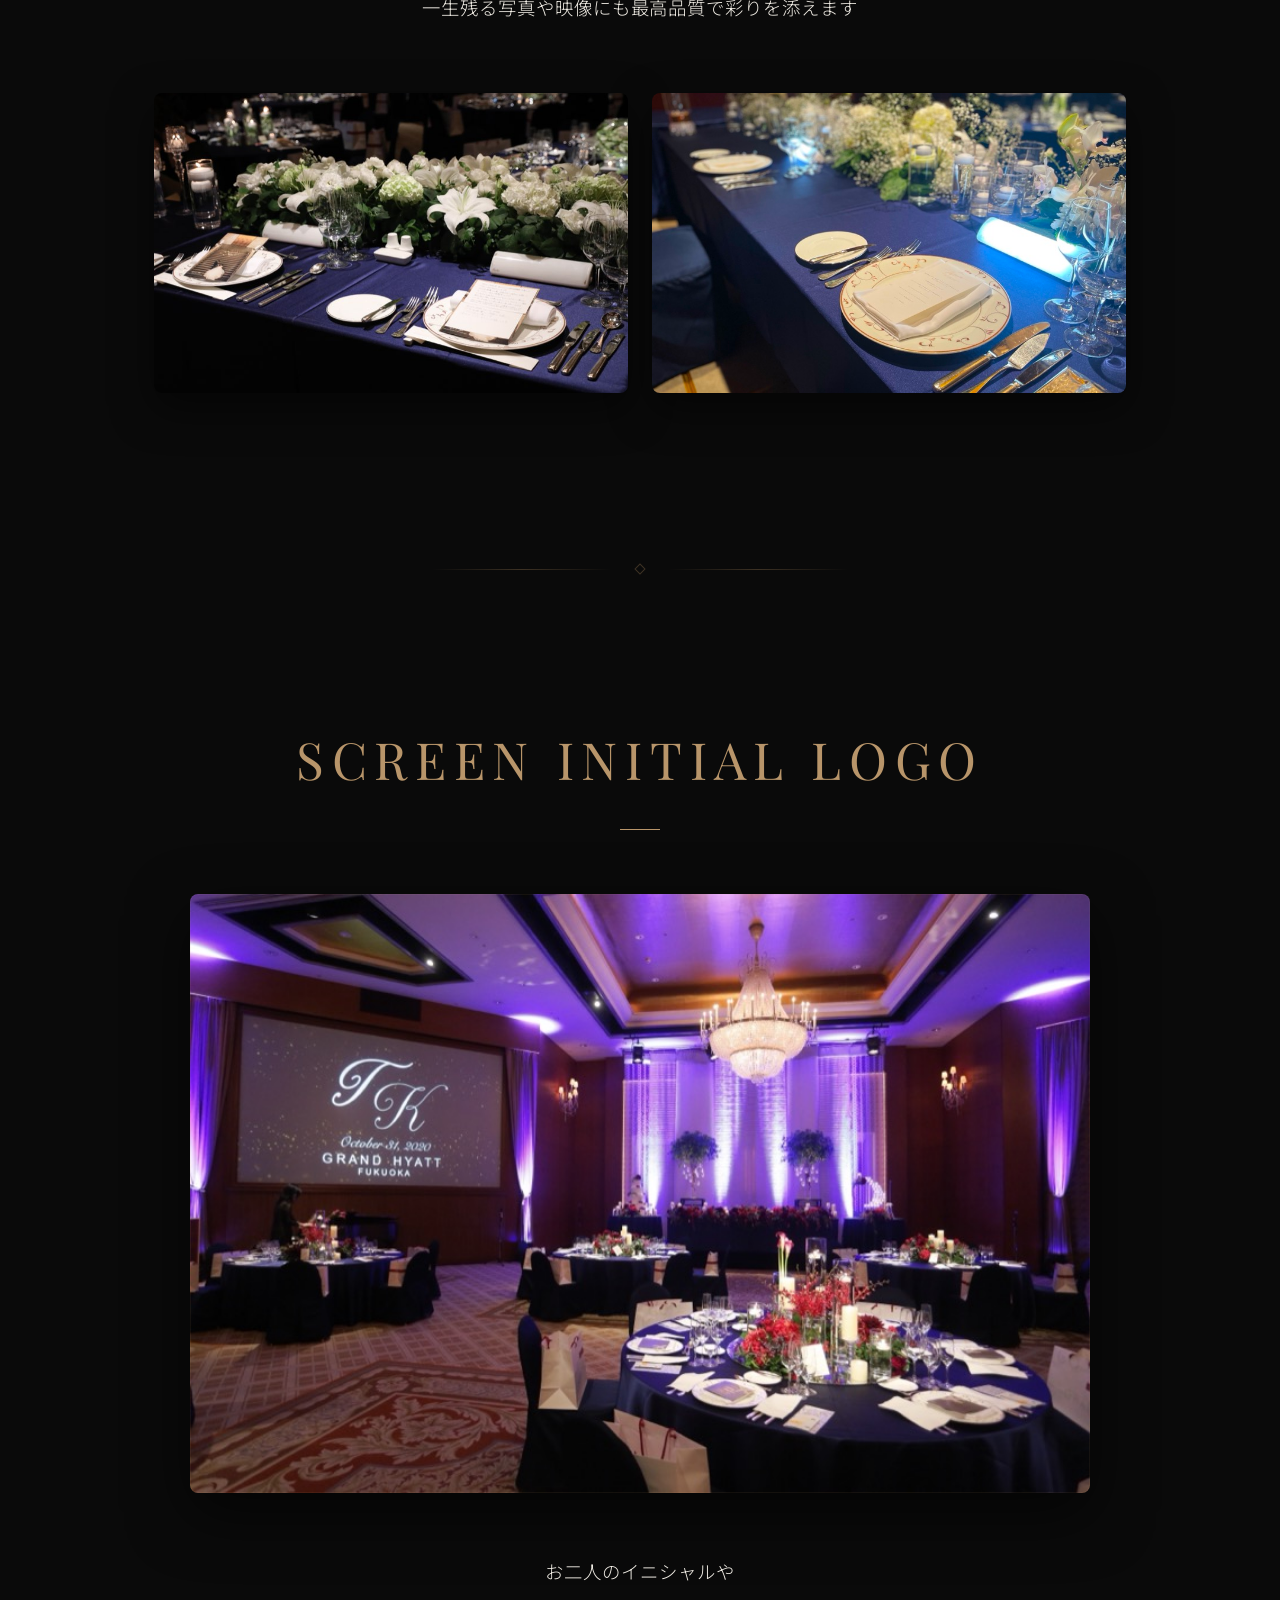
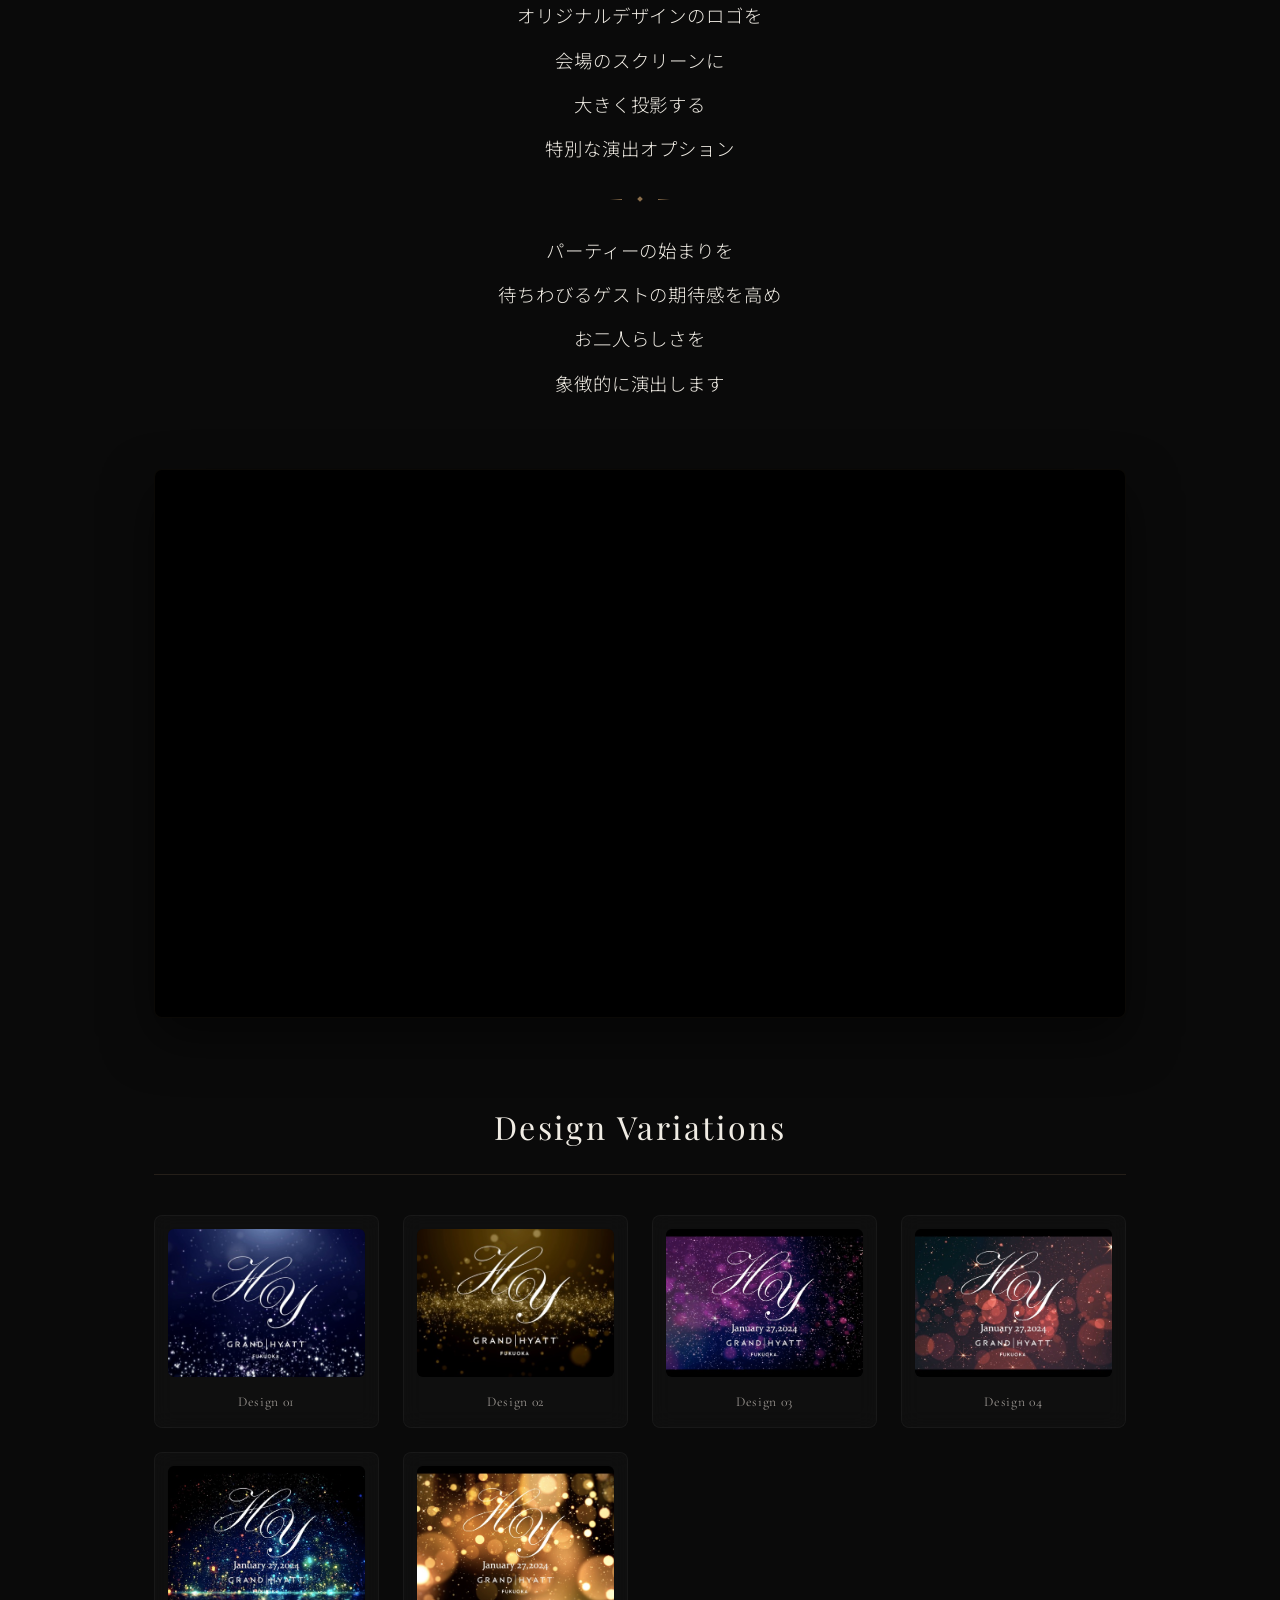
==== commit 2f2fbdf2: "Refine DVD Spec Box for better clarity in Japanese" ====
--- a/index.html
+++ b/index.html
@@ -263,8 +263,8 @@
                             <span class="dvd-card-title">ディスク規格</span>
                             <p class="dvd-card-text">DVD VIDEO形式のDVD-Rディスクのみ対応しております</p>
                             <div class="spec-box">
-                                <span class="spec-label">Technical Specs</span>
-                                Aspect: 16:9 / Format: NTSC
+                                <span class="spec-label">推奨される映像規格</span>
+                                アスペクト比 16:9 ／ 放送規格 NTSC
                             </div>
                             <p style="font-size: 0.8rem; color: var(--text-secondary); margin-top: 0.5rem;">※データDVD・RW・RAM・DLは不可</p>
                         </div>
--- a/styles.css
+++ b/styles.css
@@ -1135,8 +1135,8 @@
     border-left: 2px solid var(--accent-gold);
     padding: 1rem 1.2rem;
     margin: 1.2rem 0;
-    font-family: var(--font-heading-alt);
-    letter-spacing: 0.05em;
+    font-family: var(--font-body); /* Body font for better legibility */
+    letter-spacing: 0.03em;
     color: var(--accent-gold-light);
     font-size: 0.95rem;
     line-height: 1.6;
@@ -1145,9 +1145,10 @@
 .spec-label {
     font-size: 0.75rem;
     color: var(--text-secondary);
-    text-transform: uppercase;
+    text-transform: none; /* Removed uppercase */
     display: block;
-    margin-bottom: 0.2rem;
+    margin-bottom: 0.3rem;
+    letter-spacing: 0.1em;
 }
 
 .info-note {
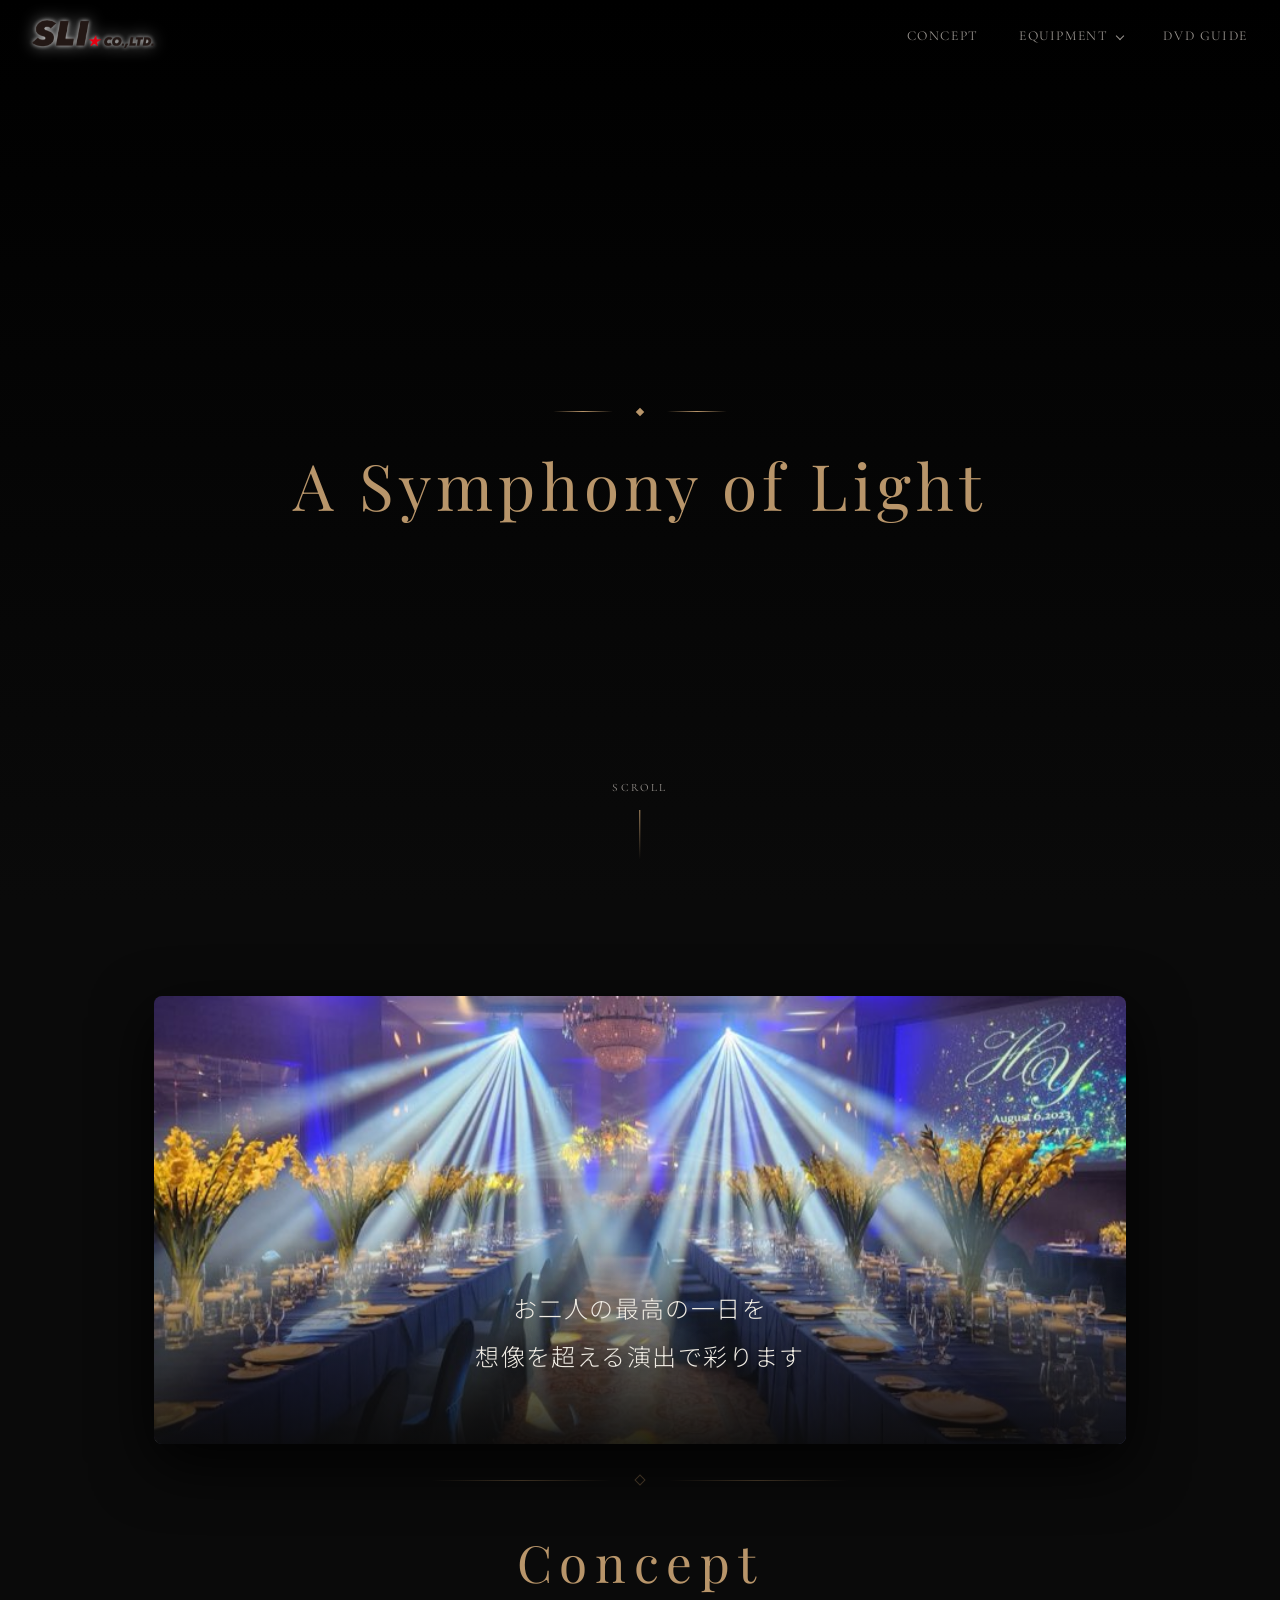
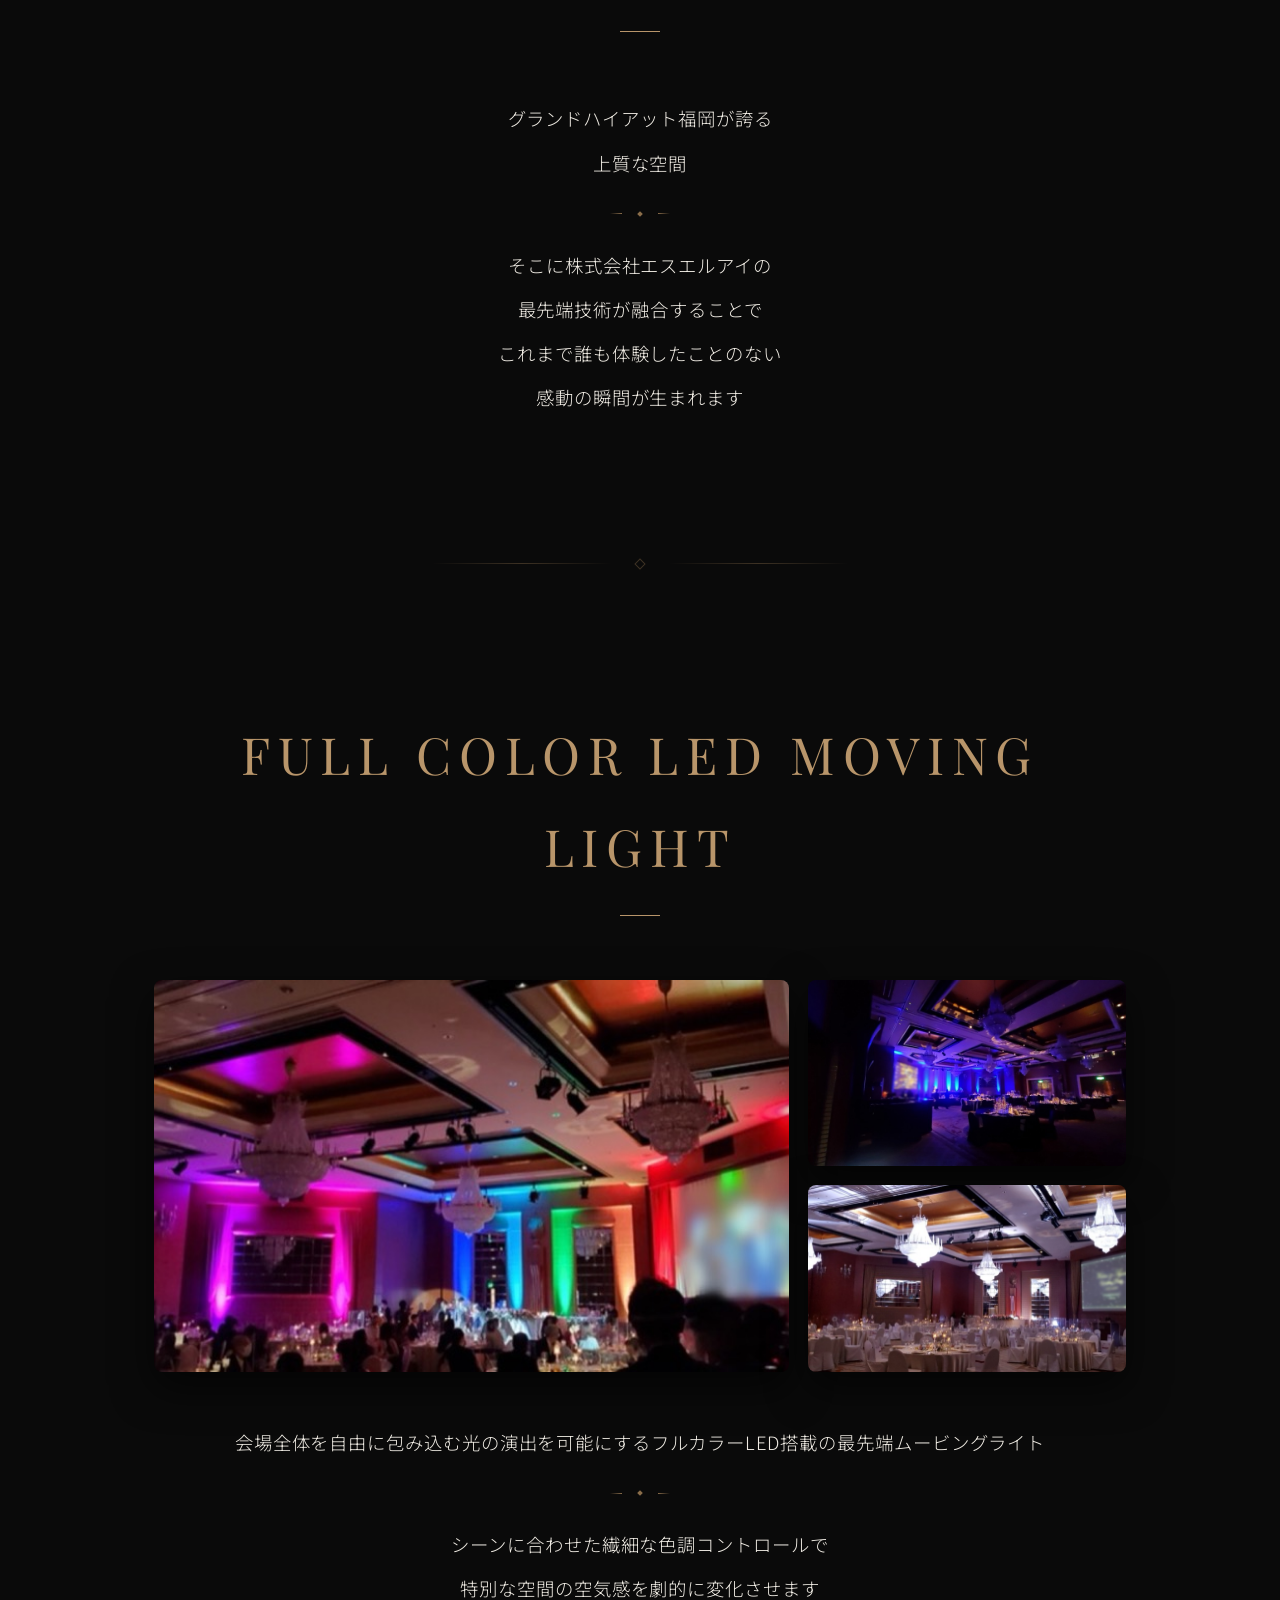
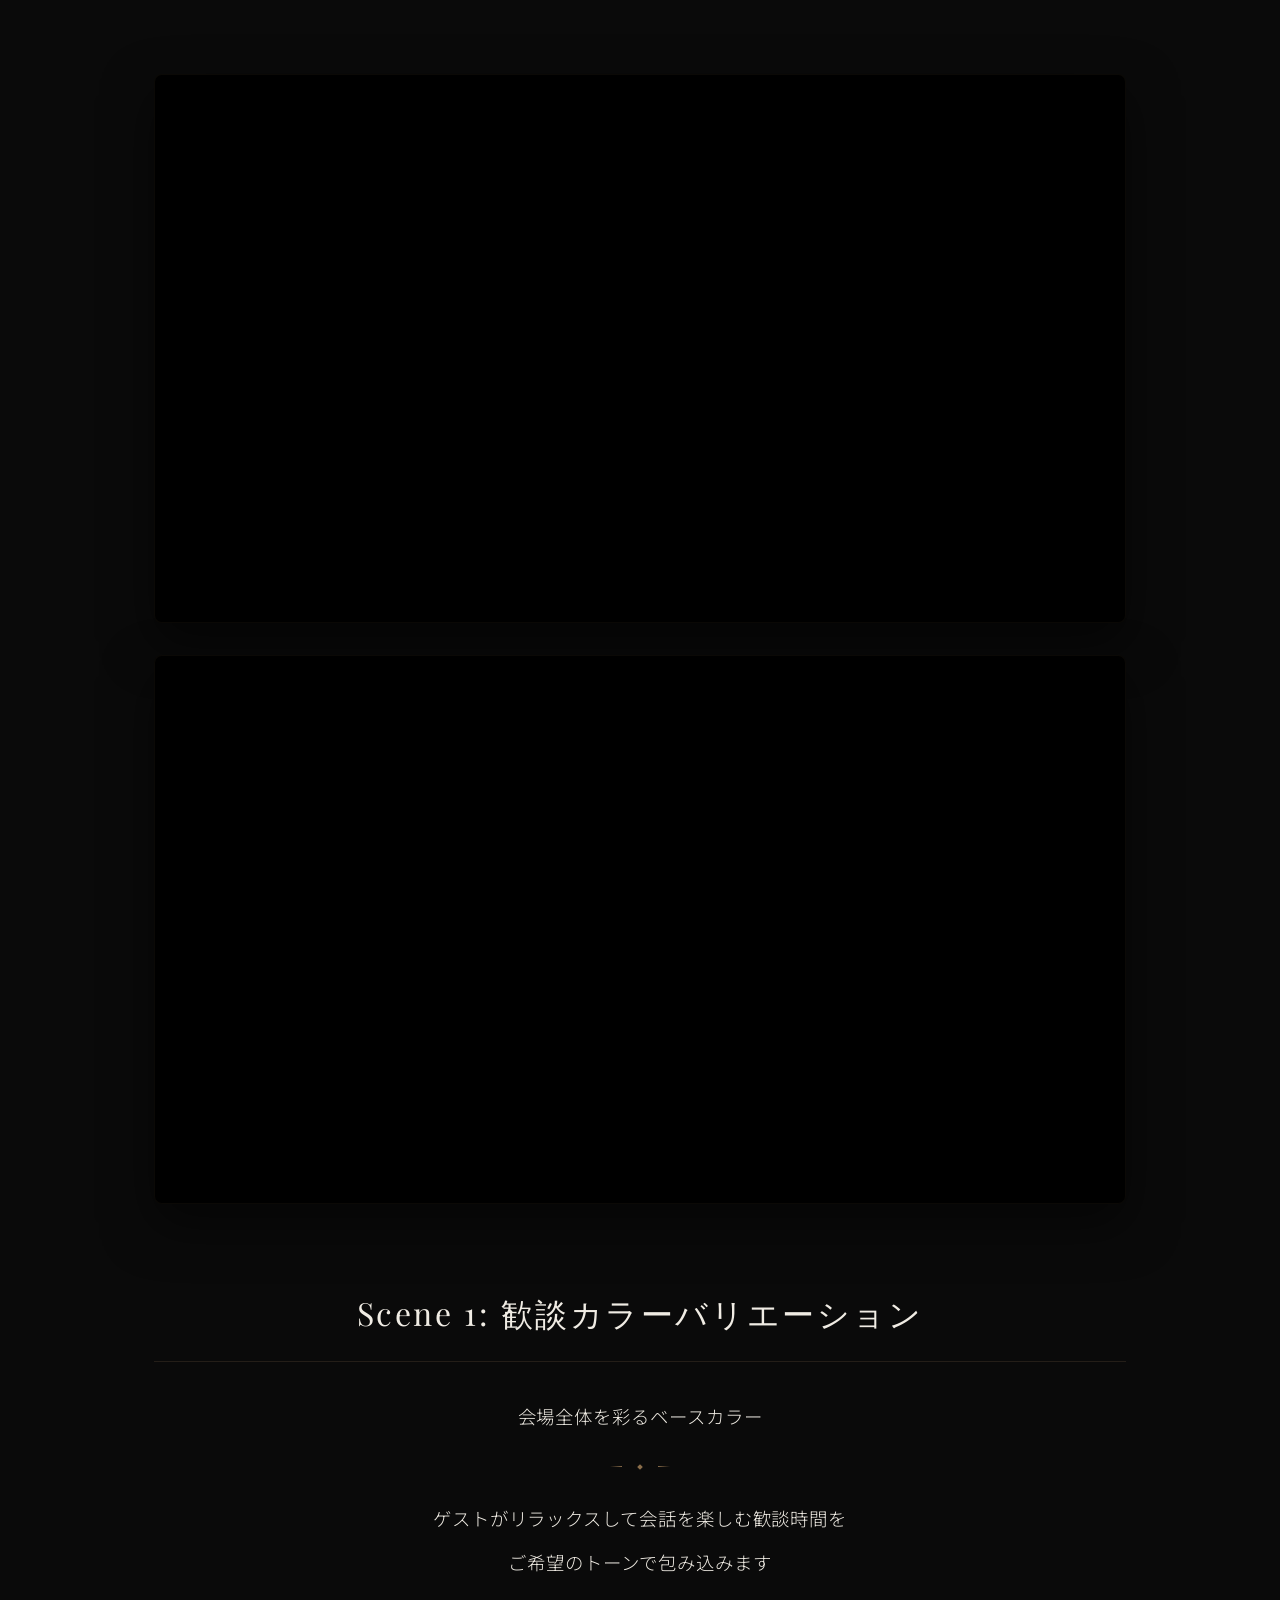
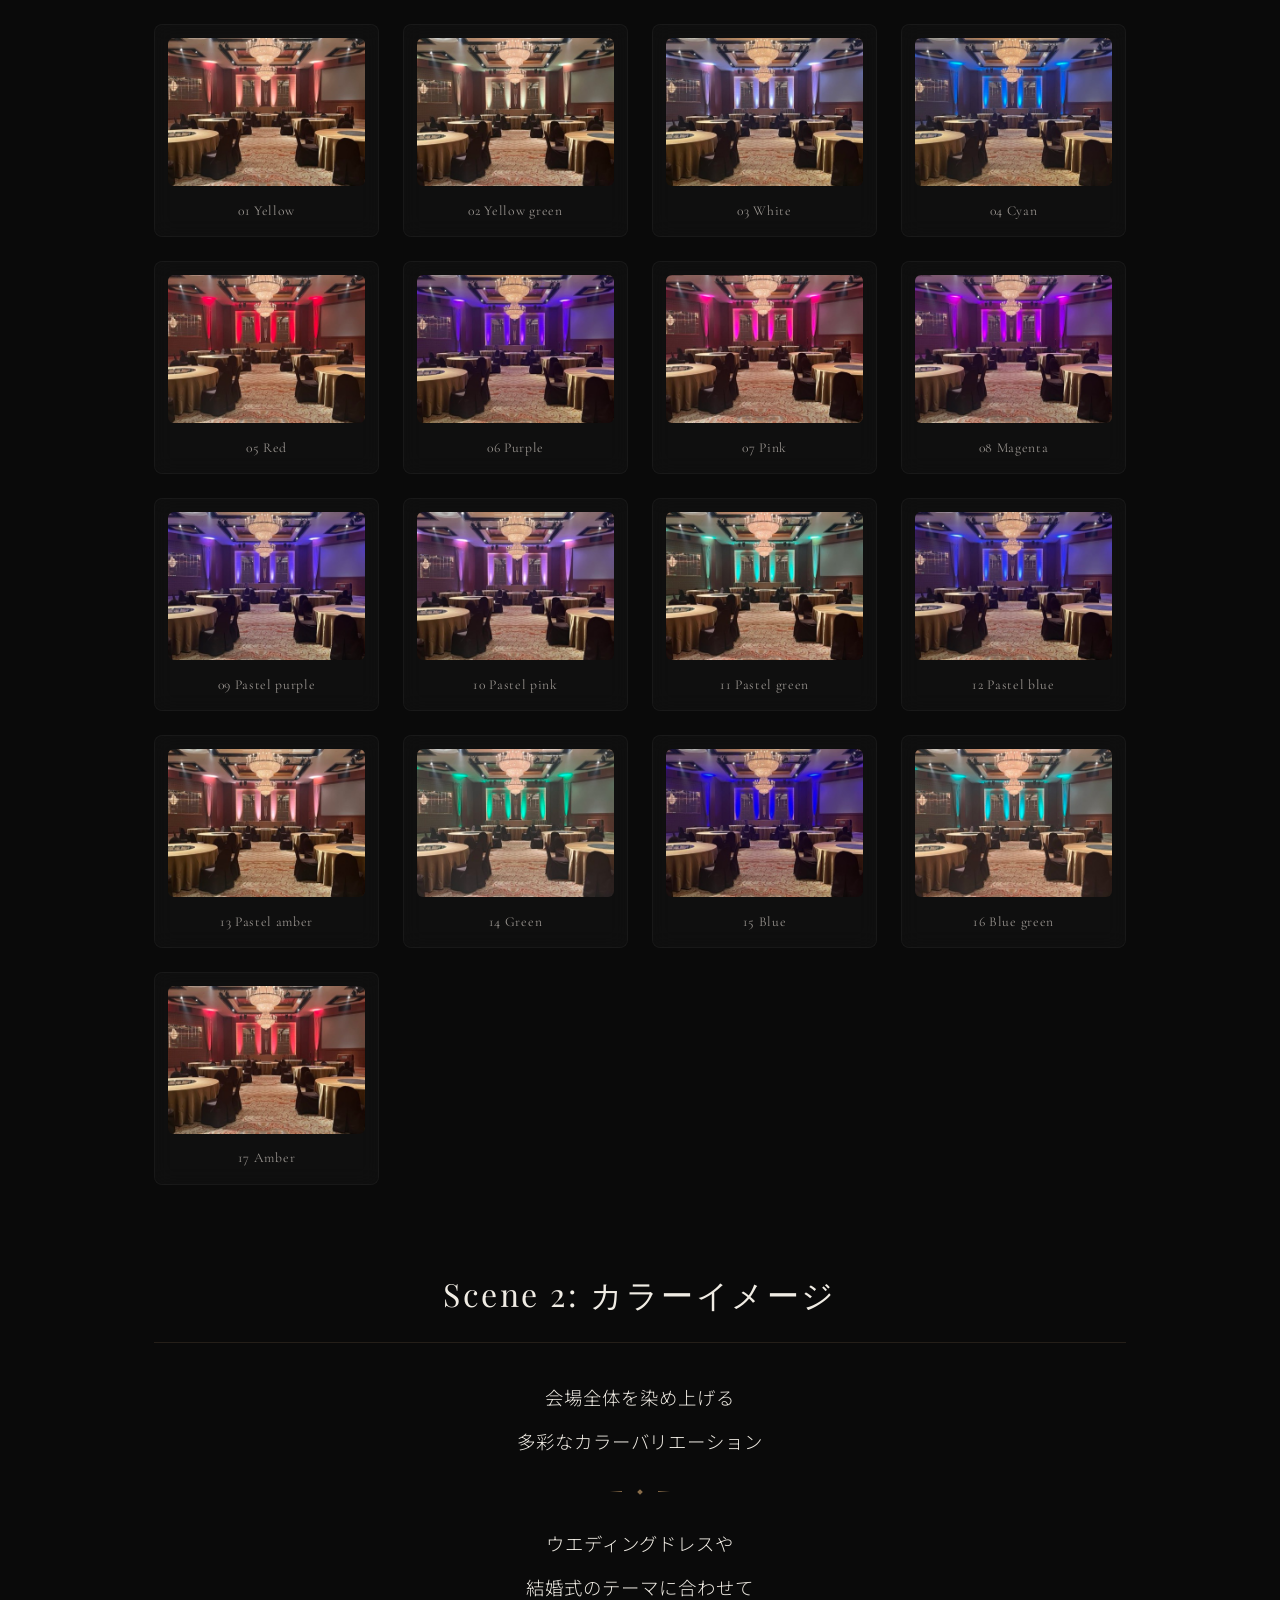
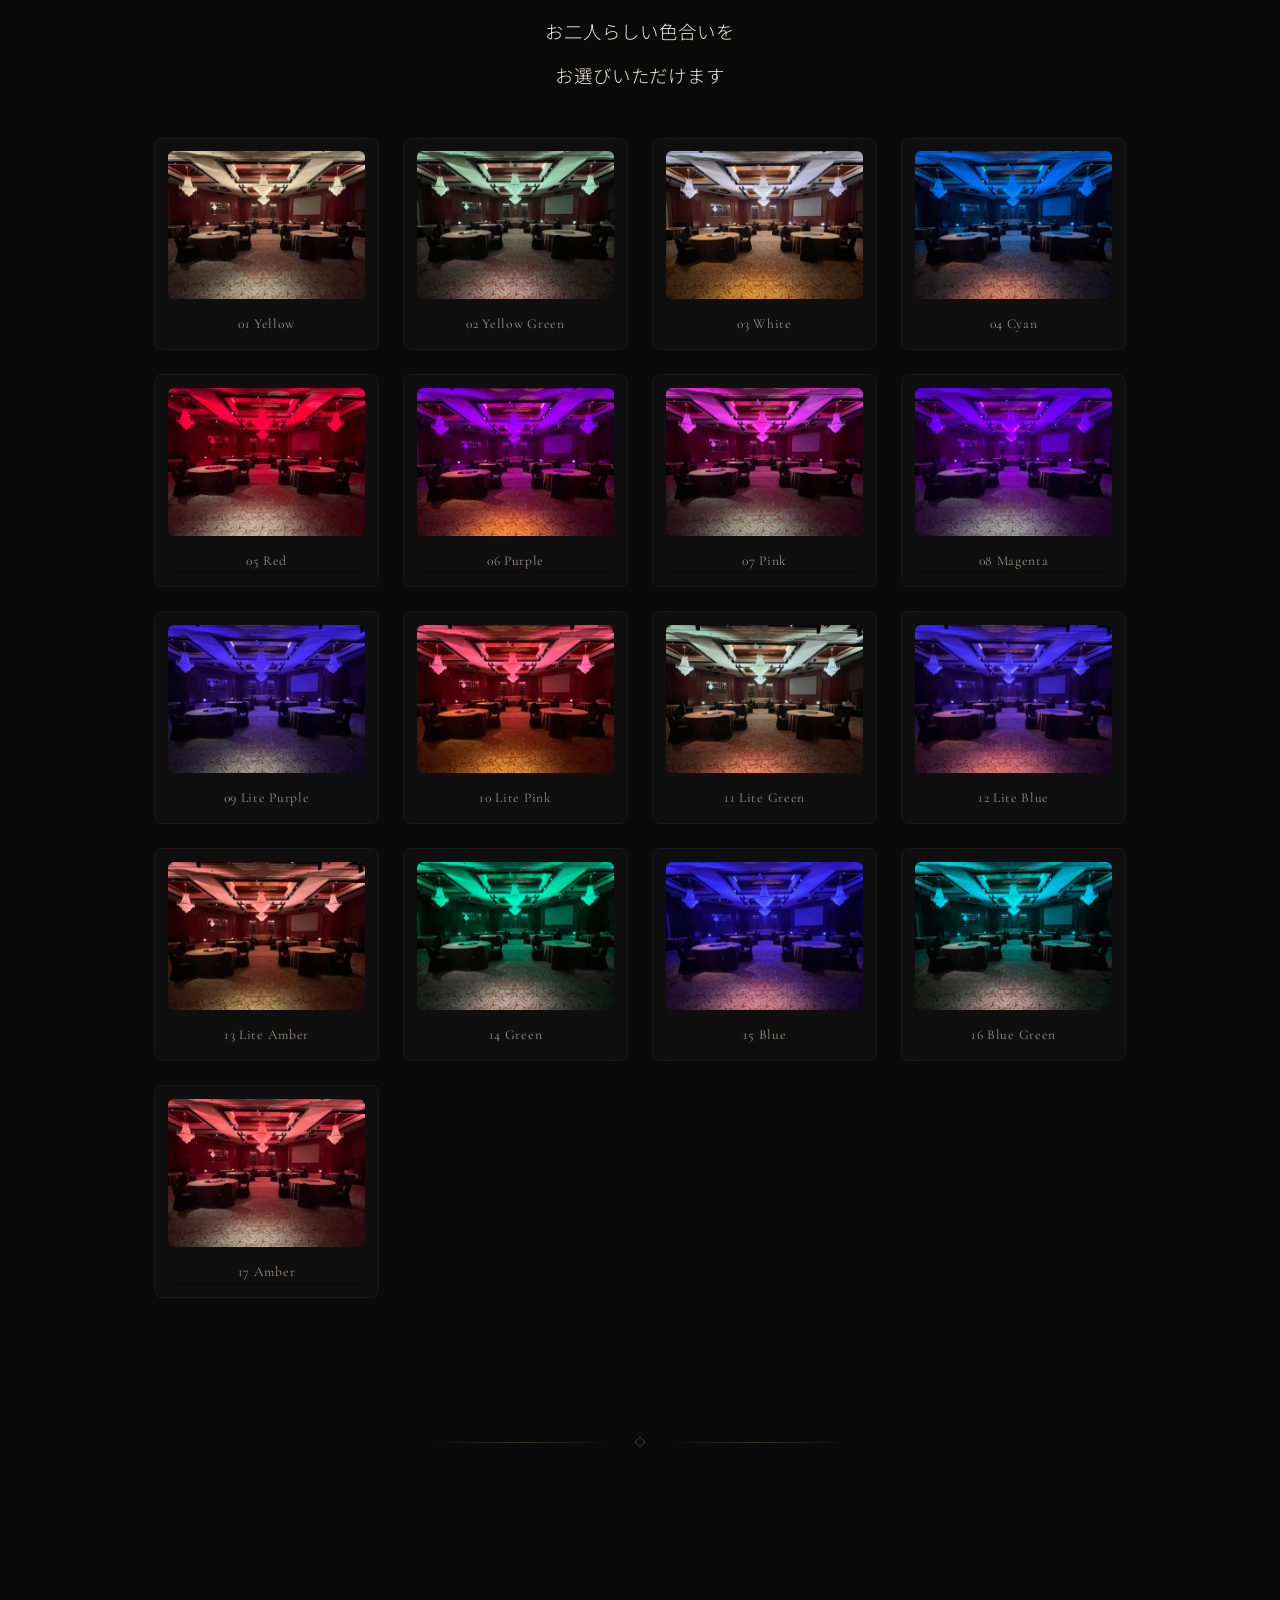
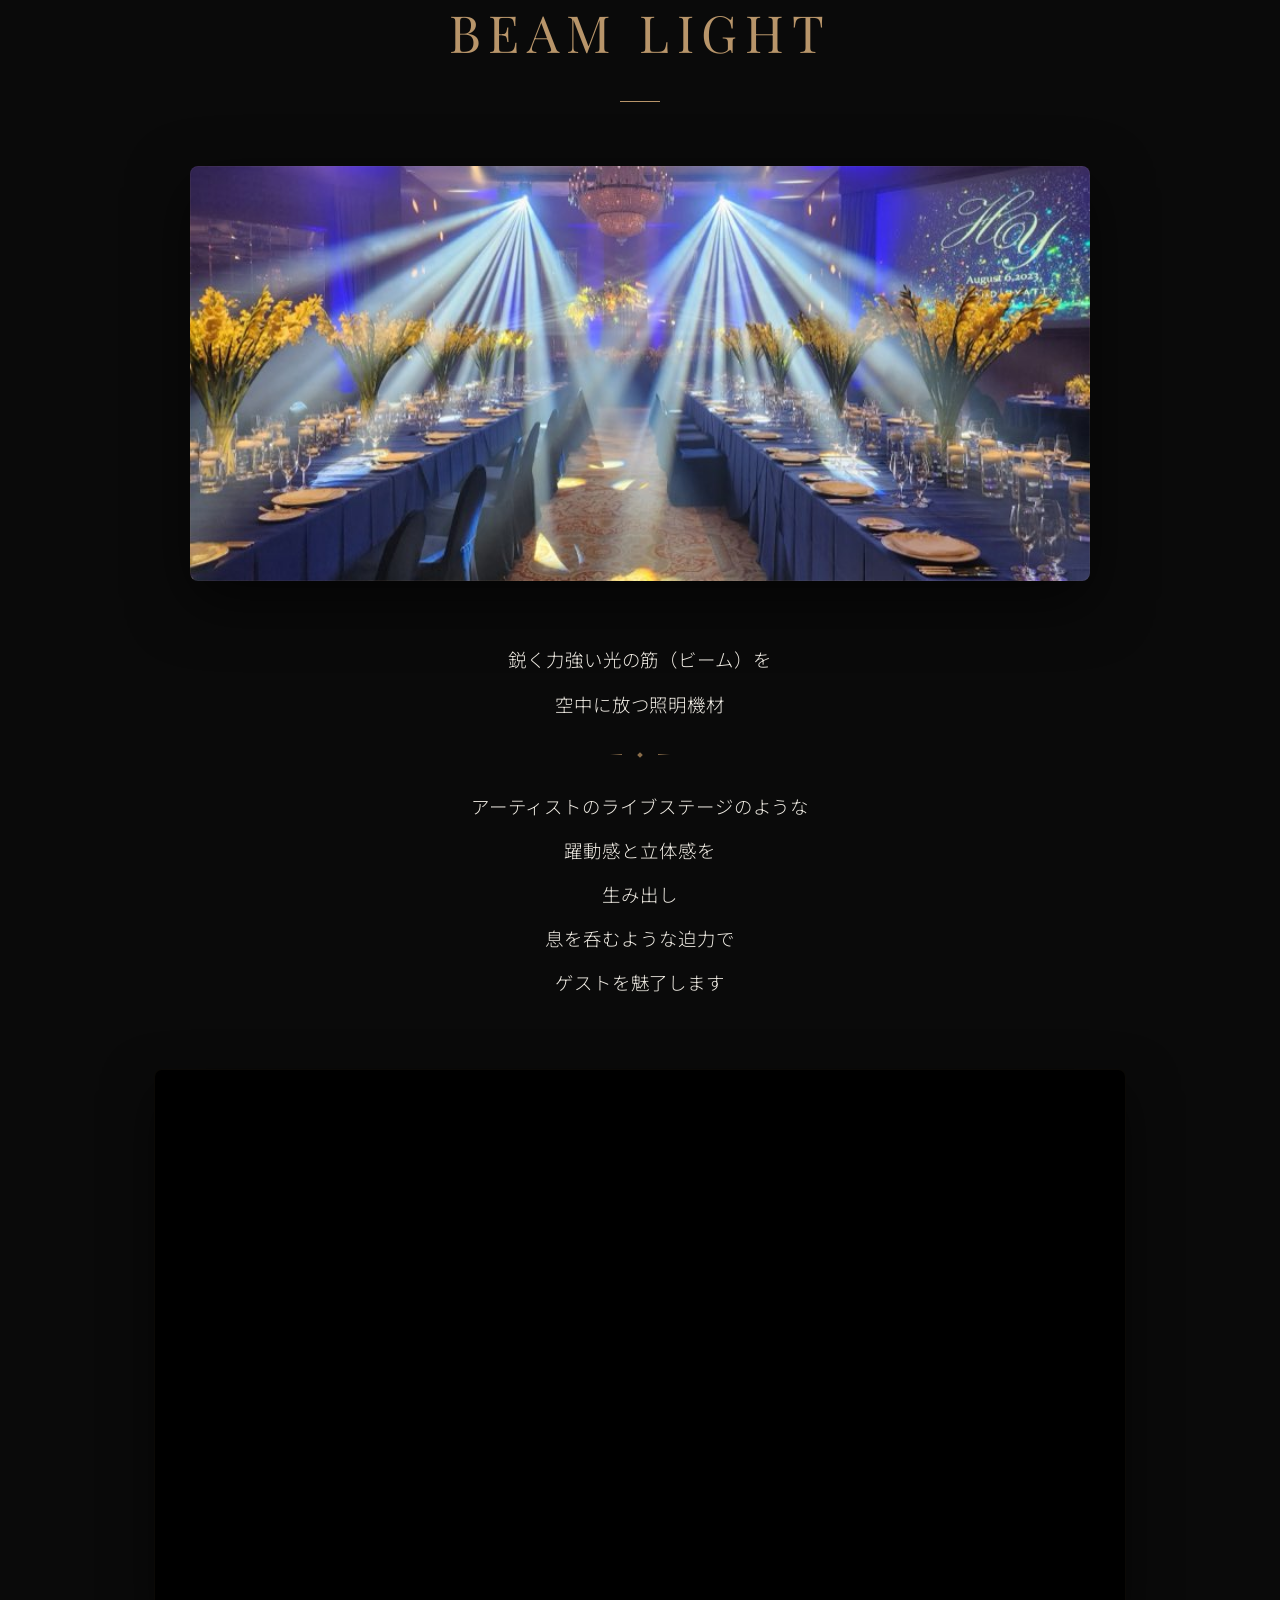
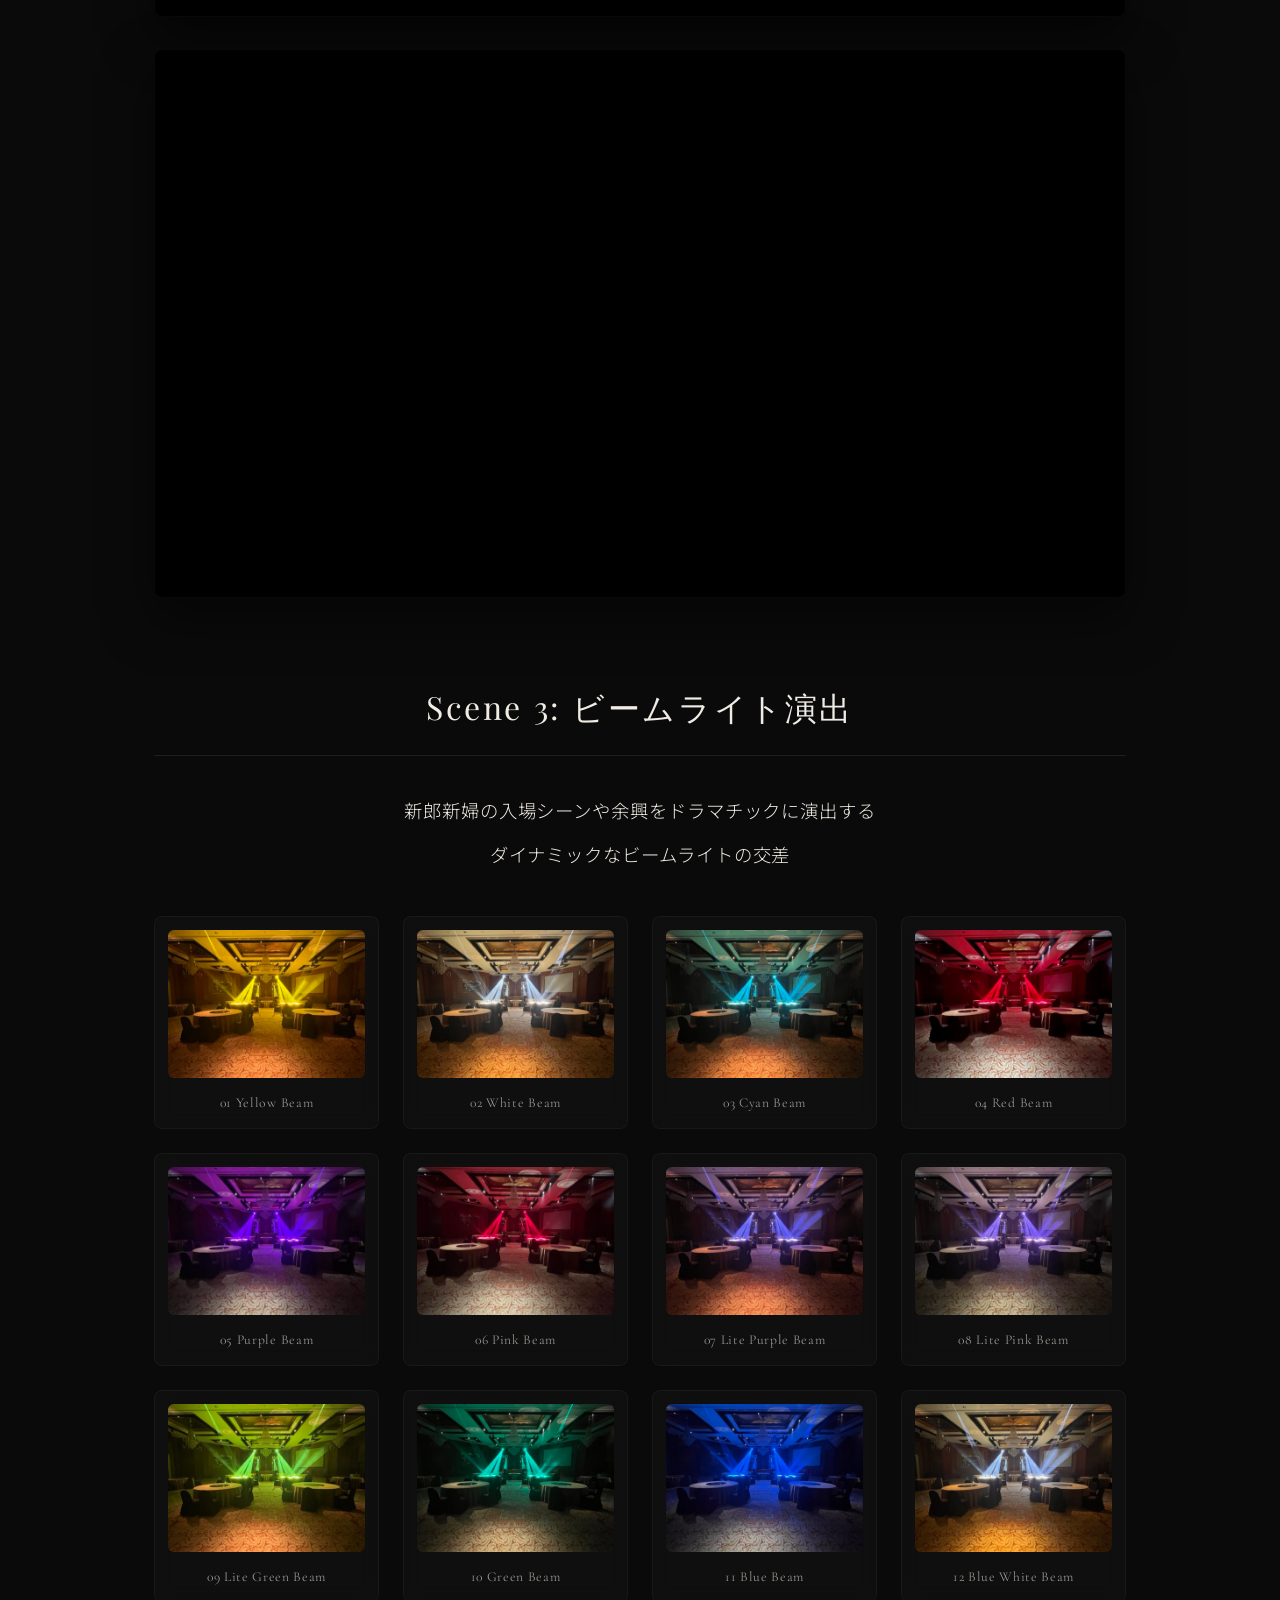
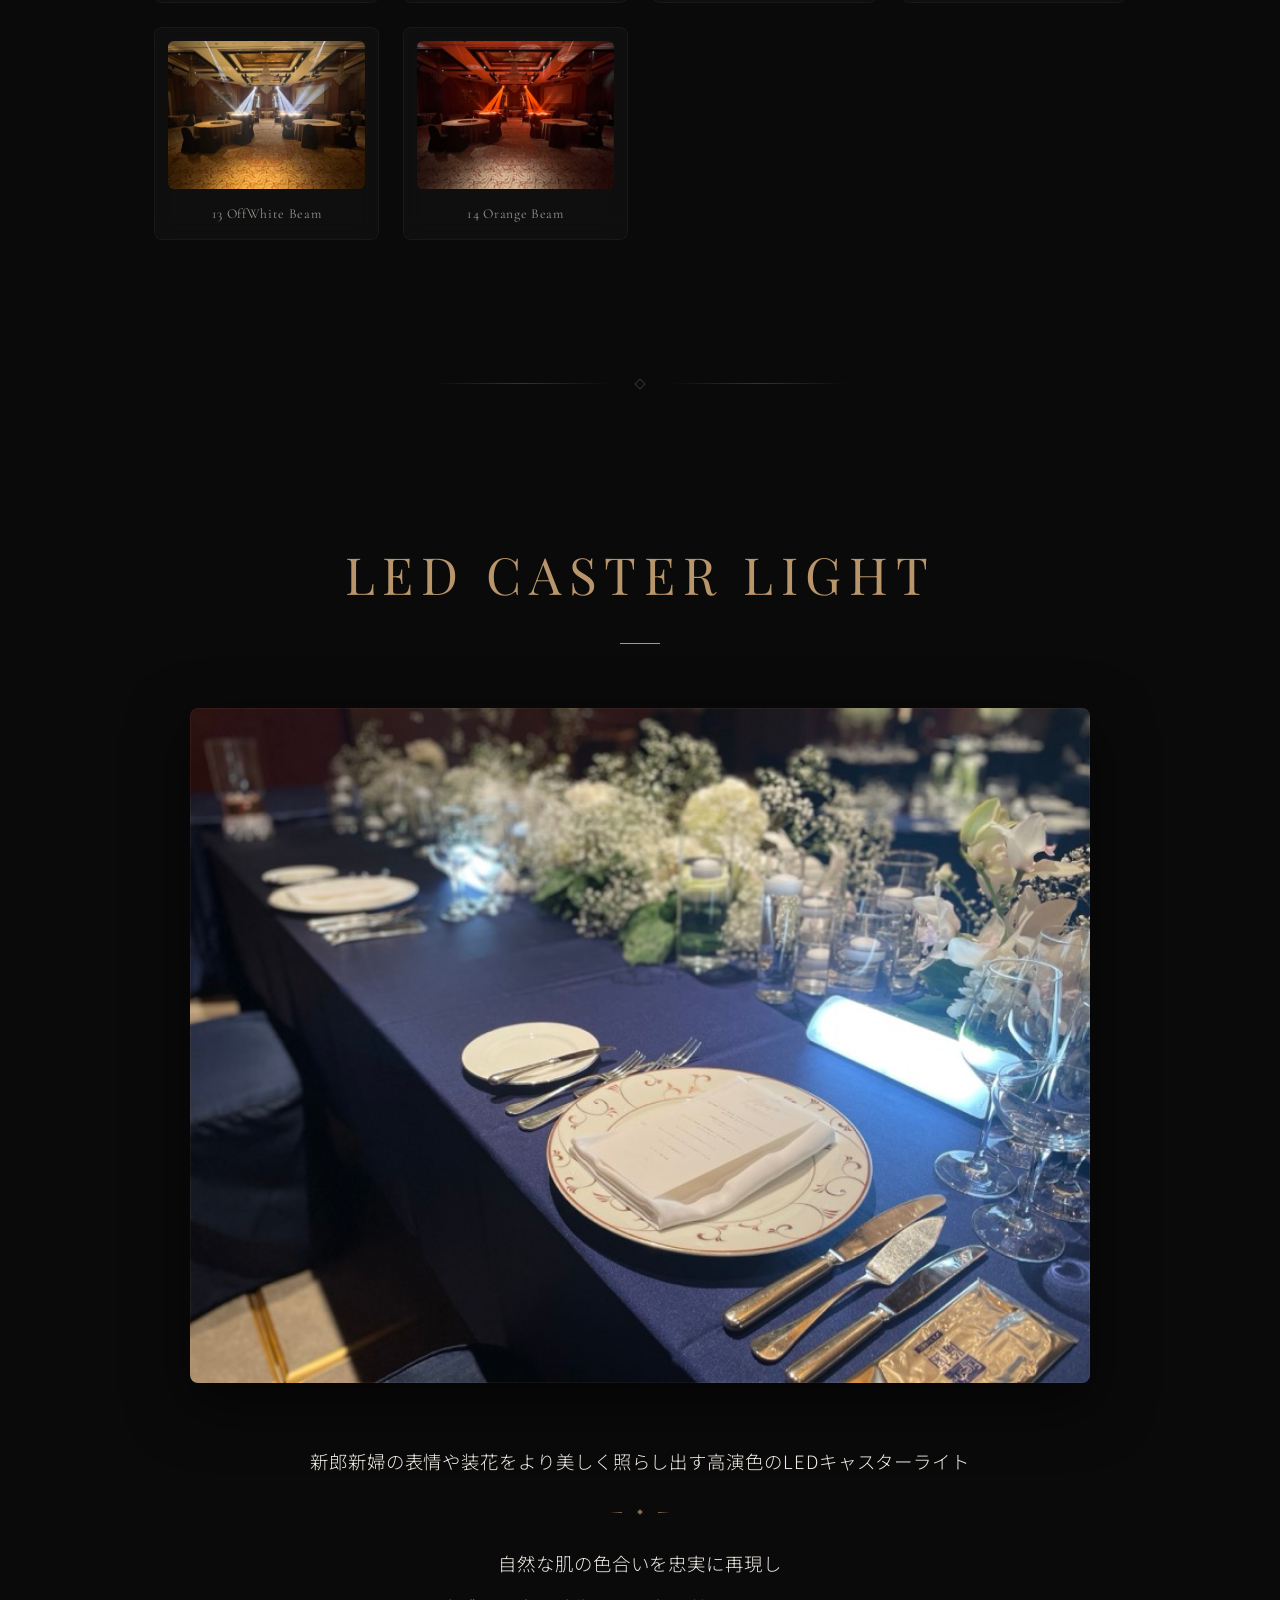
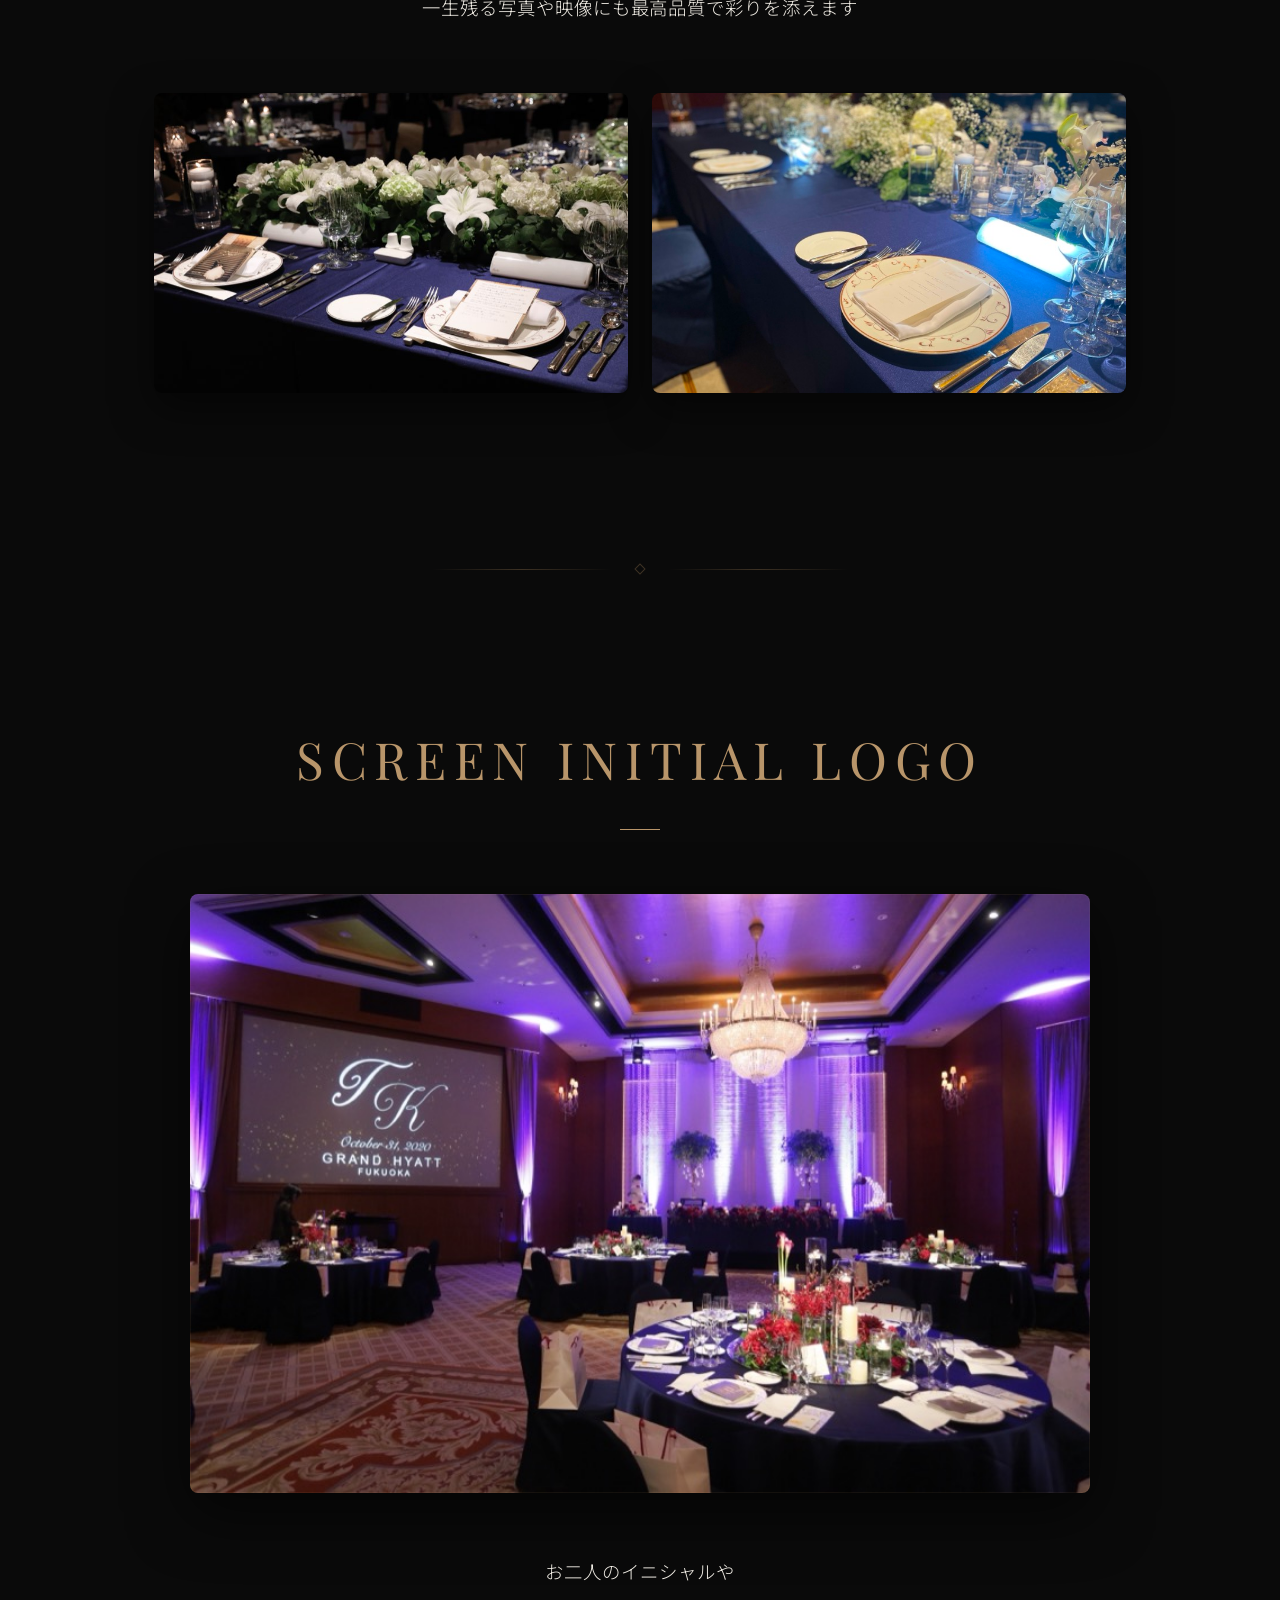
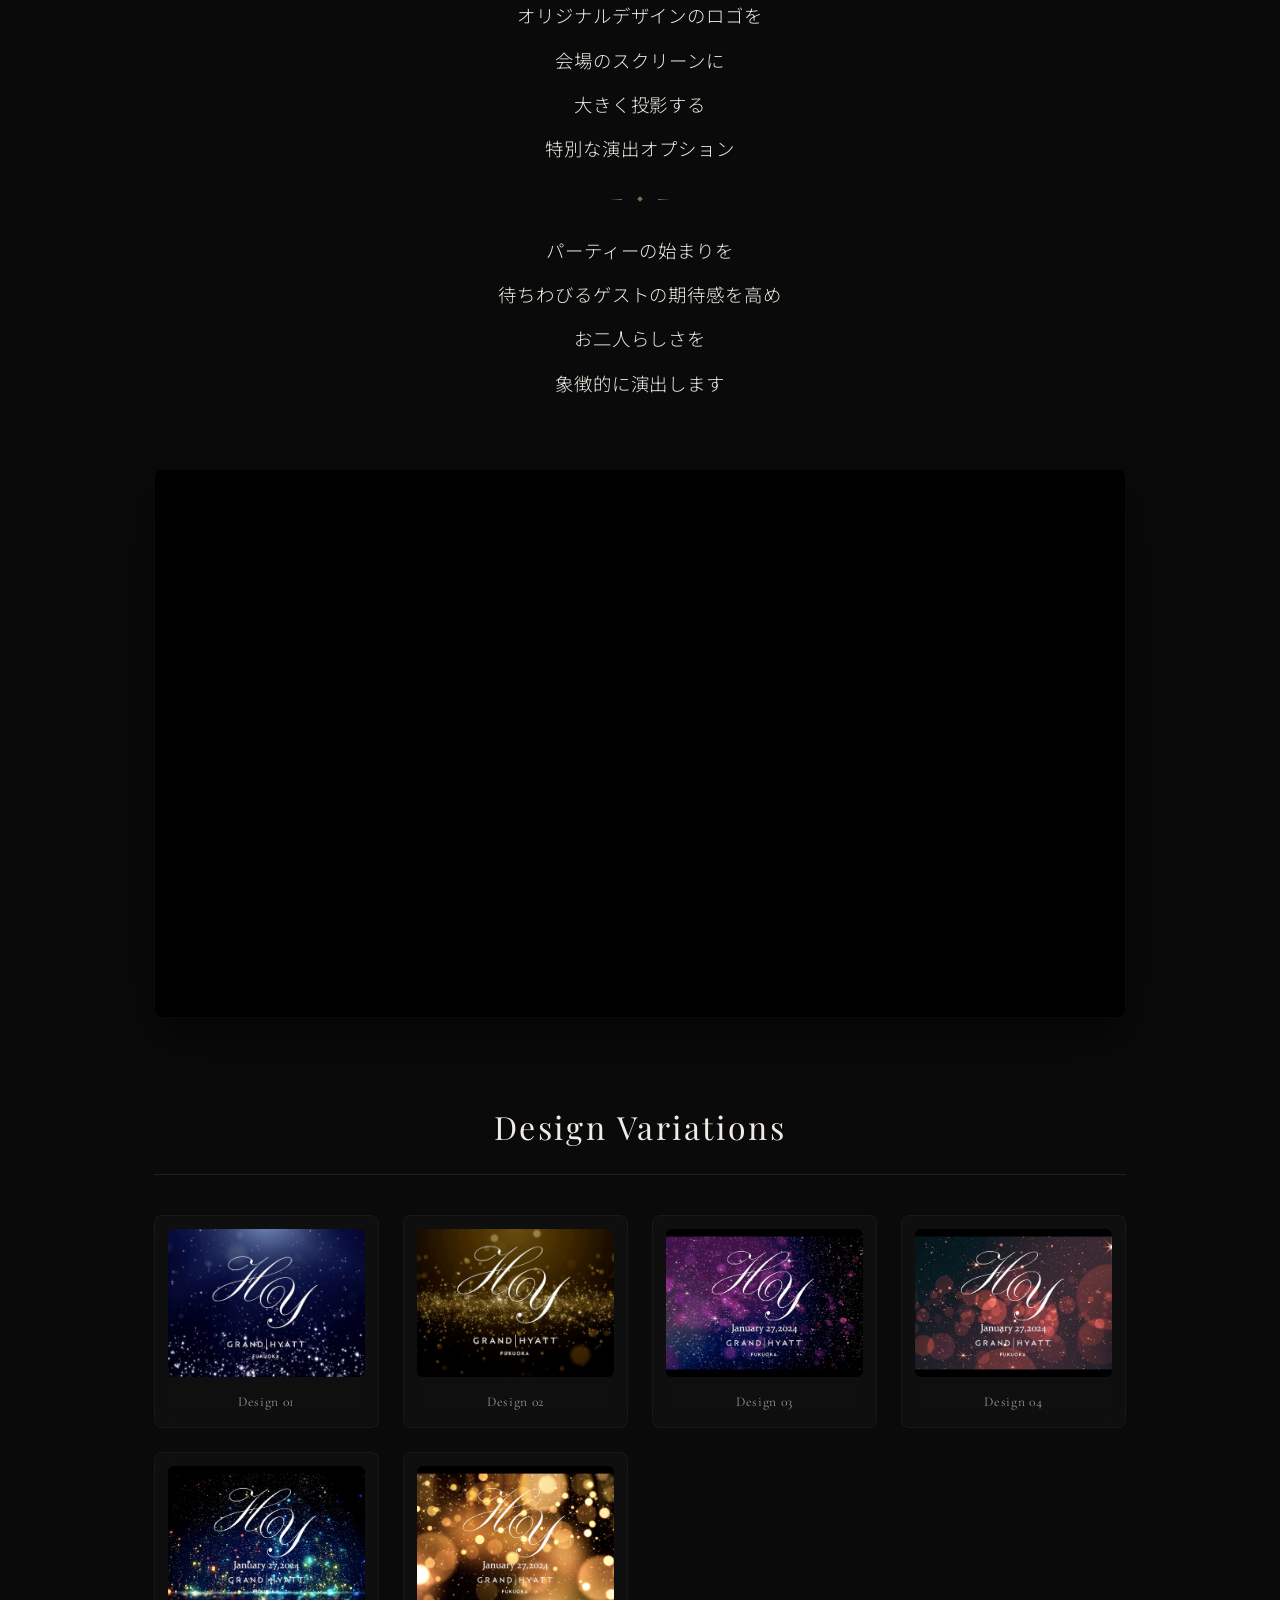
==== commit febc1d46: "Fix unnatural line breaks in DVD Guide cards for mobile" ====
--- a/index.html
+++ b/index.html
@@ -257,32 +257,32 @@
                     <div class="dvd-guide-grid">
                         <div class="dvd-card">
                             <span class="dvd-card-title">お持ち込み期限</span>
-                            <p class="dvd-card-text">ご披露宴の2週間前までとさせていただいております</p>
+                            <p class="dvd-card-text"><span class="p-wrap">ご披露宴の2週間前までと</span><br><span class="p-wrap">させていただいております</span></p>
                         </div>
                         <div class="dvd-card">
                             <span class="dvd-card-title">ディスク規格</span>
-                            <p class="dvd-card-text">DVD VIDEO形式のDVD-Rディスクのみ対応しております</p>
+                            <p class="dvd-card-text"><span class="p-wrap">DVD VIDEO形式の</span><br><span class="p-wrap">DVD-Rディスクのみ</span><br><span class="p-wrap">対応しております</span></p>
                             <div class="spec-box">
-                                <span class="spec-label">推奨される映像規格</span>
-                                アスペクト比 16:9 ／ 放送規格 NTSC
+                                <span class="spec-label">DVD上映 必須規格</span>
+                                <span class="p-wrap">アスペクト比 16:9 ／</span> <span class="p-wrap">放送規格 NTSC</span>
                             </div>
                             <p style="font-size: 0.8rem; color: var(--text-secondary); margin-top: 0.5rem;">※データDVD・RW・RAM・DLは不可</p>
                         </div>
                         <div class="dvd-card">
                             <span class="dvd-card-title">文字・テロップ</span>
-                            <p class="dvd-card-text">セーフティーゾーン（画面中央寄りの範囲）内への配置をお願いいたします<br>範囲外は上映時に見切れる場合がございます</p>
+                            <p class="dvd-card-text"><span class="p-wrap">セーフティーゾーン</span><br><span class="p-wrap">（画面中央寄りの範囲）内への</span><br><span class="p-wrap">配置をお願いいたします</span><br><span class="p-wrap" style="font-size: 0.85rem; color: var(--text-secondary); margin-top: 0.5rem;">範囲外は上映時に</span><span class="p-wrap" style="font-size: 0.85rem; color: var(--text-secondary);">見切れる場合がございます</span></p>
                         </div>
                         <div class="dvd-card">
                             <span class="dvd-card-title">書き込み形式</span>
-                            <p class="dvd-card-text">必ずオーサリングソフトを使用した形式でご作成ください</p>
+                            <p class="dvd-card-text"><span class="p-wrap">必ずオーサリングソフトを</span><br><span class="p-wrap">使用した形式でご作成ください</span></p>
                         </div>
                         <div class="dvd-card">
                             <span class="dvd-card-title">枚数について</span>
-                            <p class="dvd-card-text">映像を複数ご用意いただく場合は 1ディスクにつき1コンテンツにてお願いいたします</p>
+                            <p class="dvd-card-text"><span class="p-wrap">映像を複数ご用意いただく場合は</span><br><span class="p-wrap">1ディスクにつき1コンテンツにて</span><br><span class="p-wrap">お願いいたします</span></p>
                         </div>
                         <div class="dvd-card">
                             <span class="dvd-card-title">上映方法</span>
-                            <p class="dvd-card-text">原則として連続再生でのご対応となります<br>早送りや特殊な停止操作を伴う上映には対応いたしかねます</p>
+                            <p class="dvd-card-text"><span class="p-wrap">原則として連続再生での</span><br><span class="p-wrap">ご対応となります</span><br><span class="p-wrap">早送りや特殊な停止操作を</span><br><span class="p-wrap">伴う上映には対応いたしかねます</span></p>
                         </div>
                     </div>
                 </div>
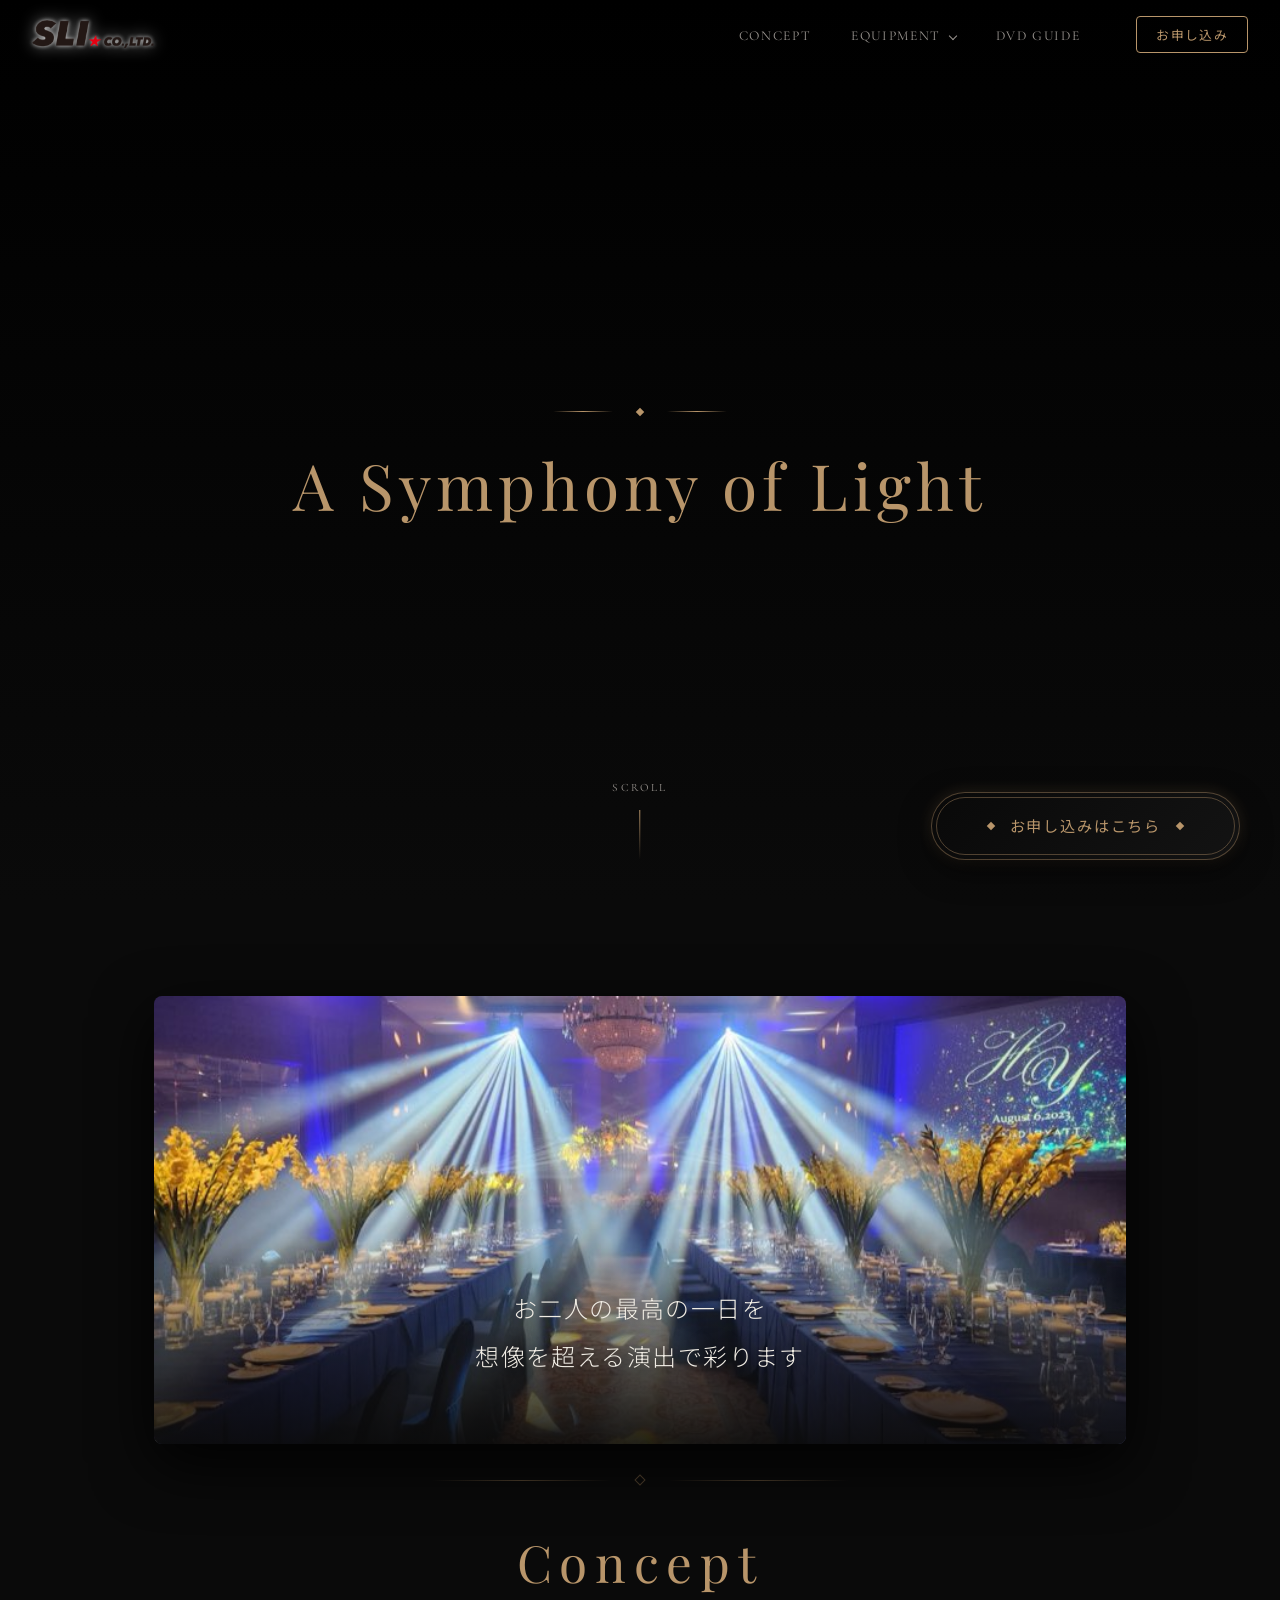
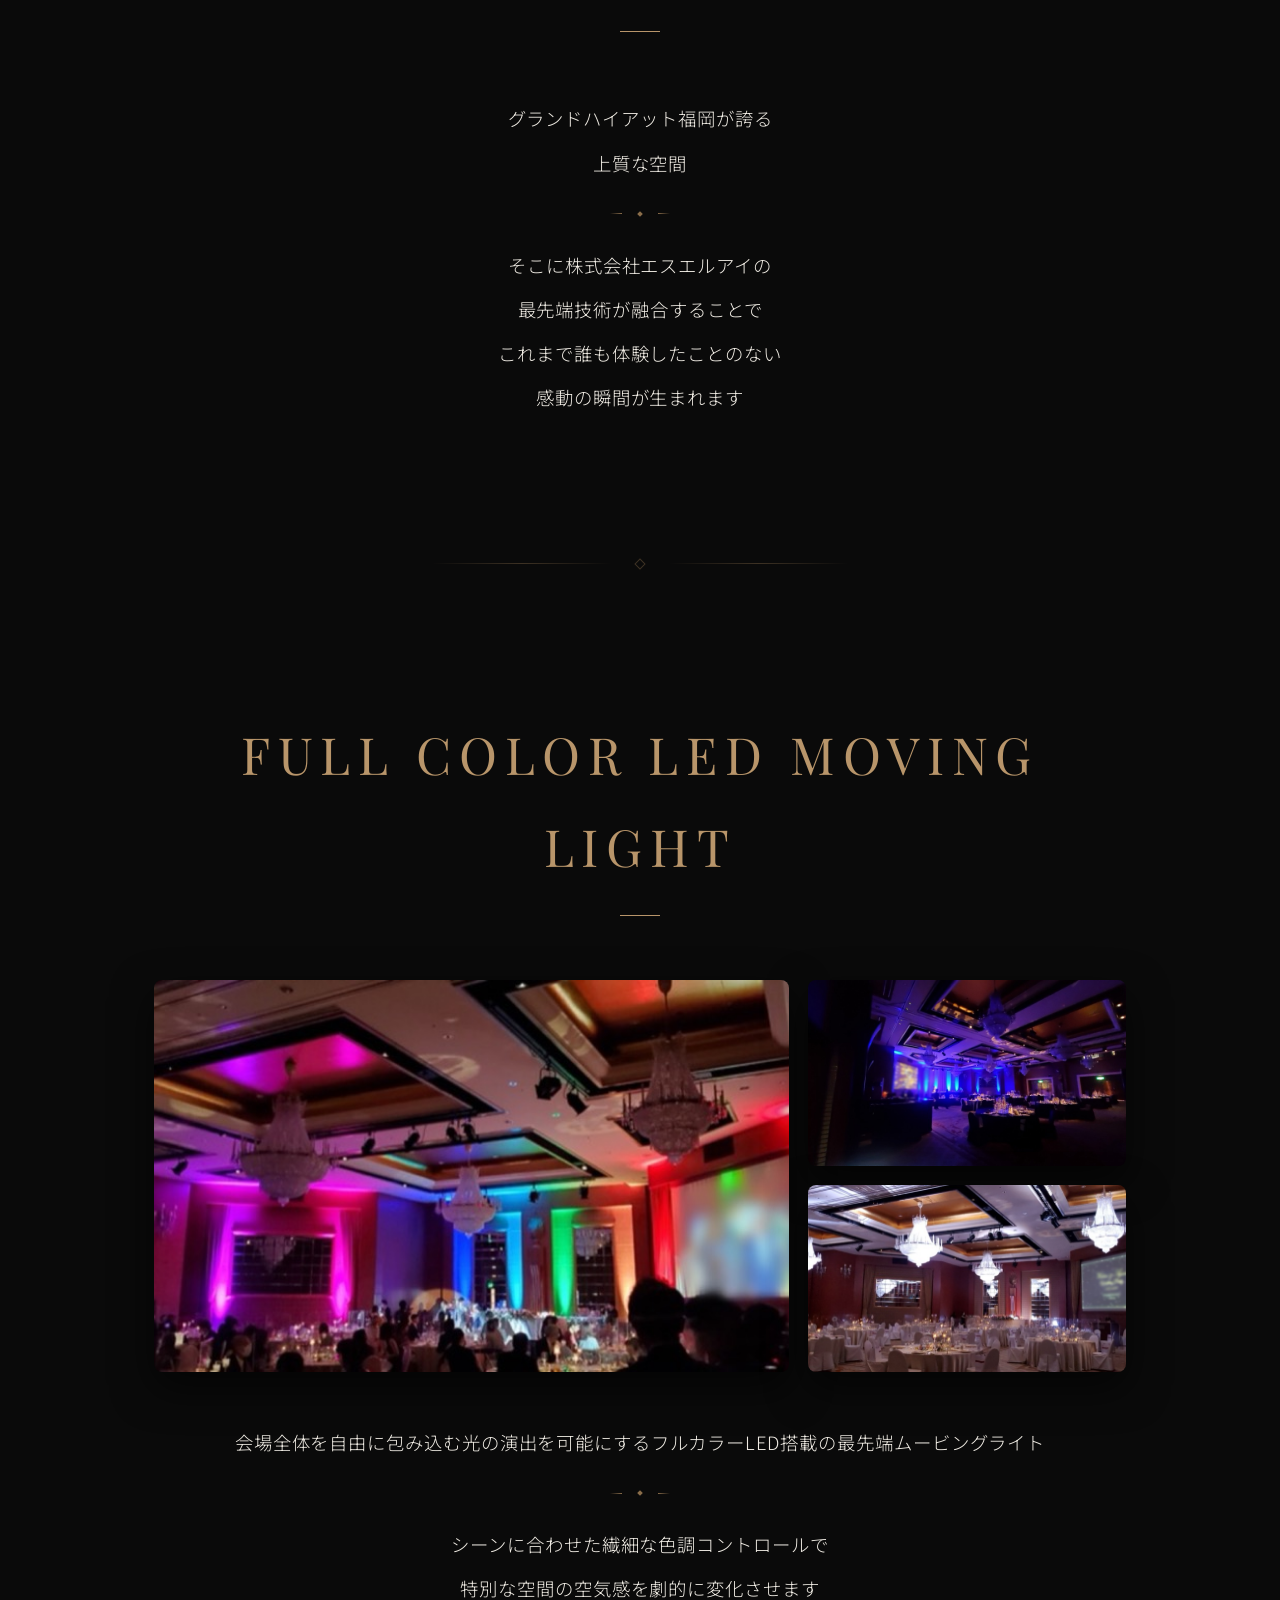
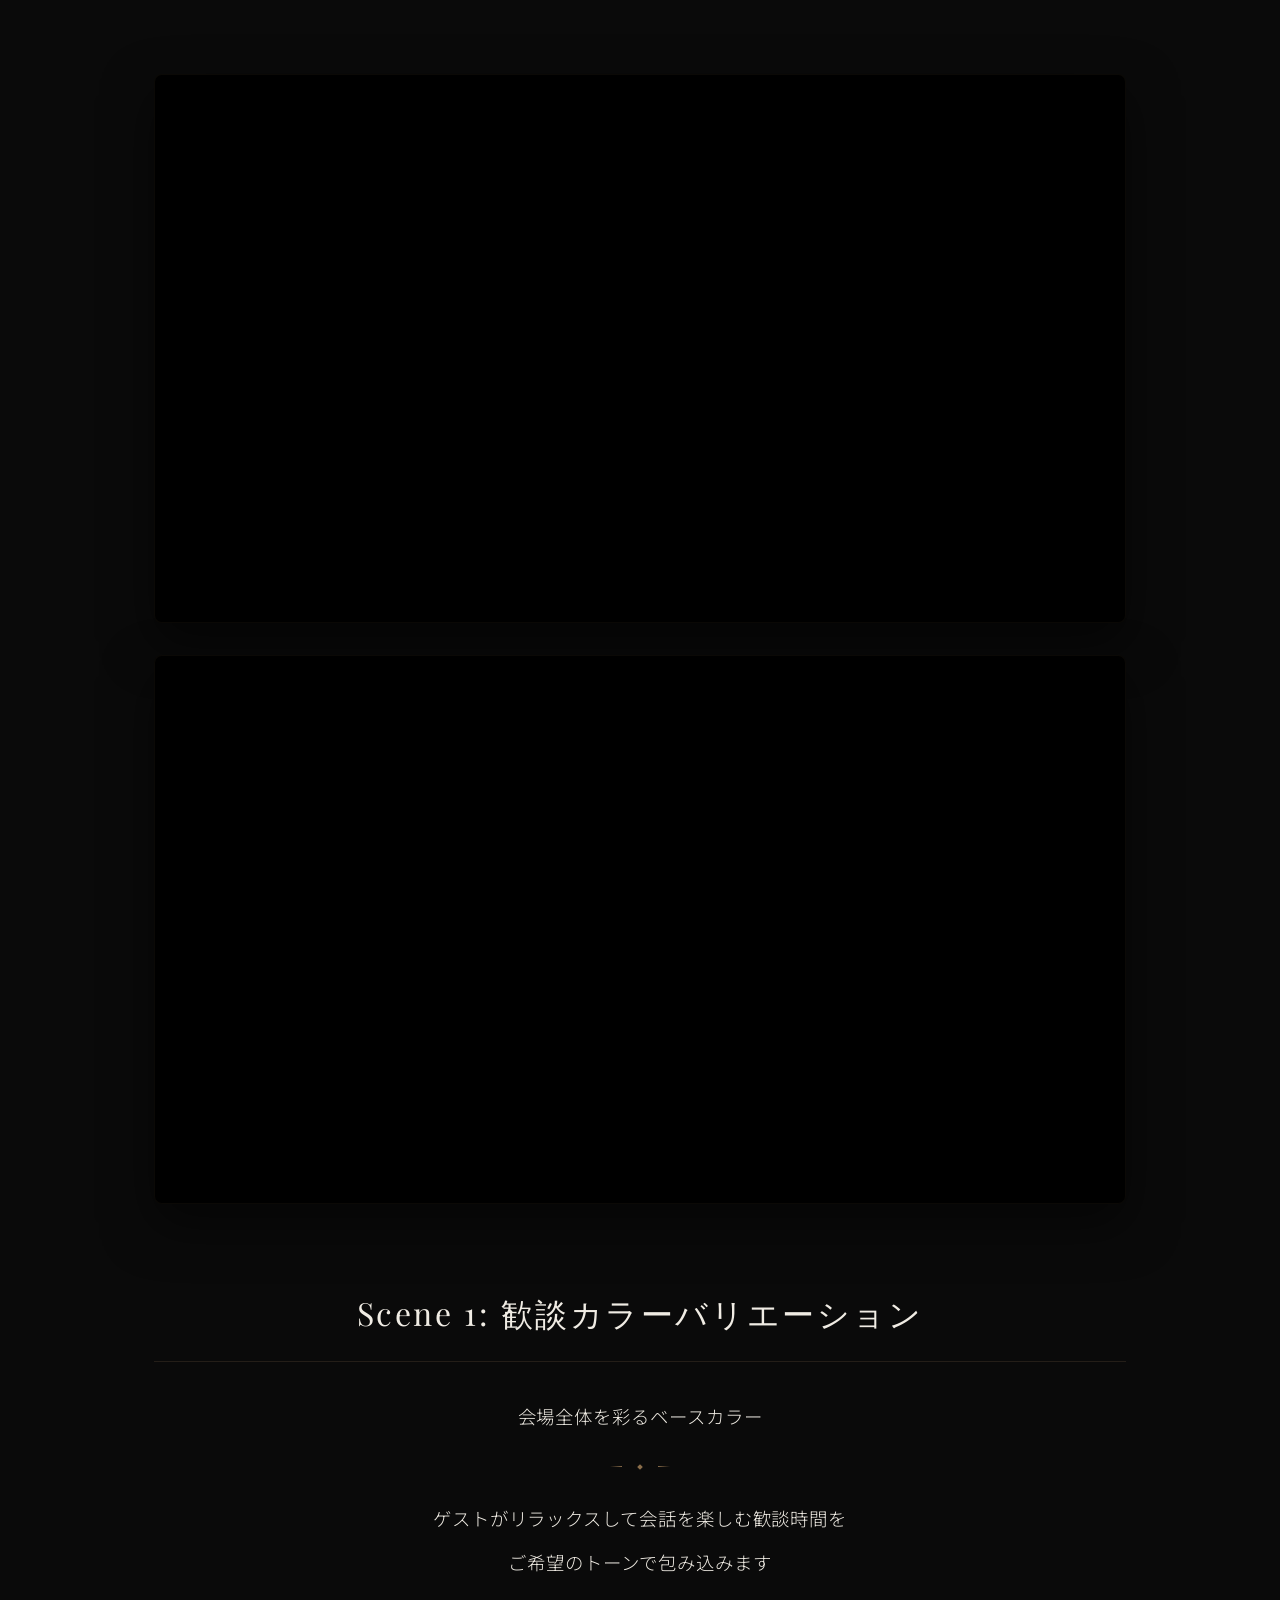
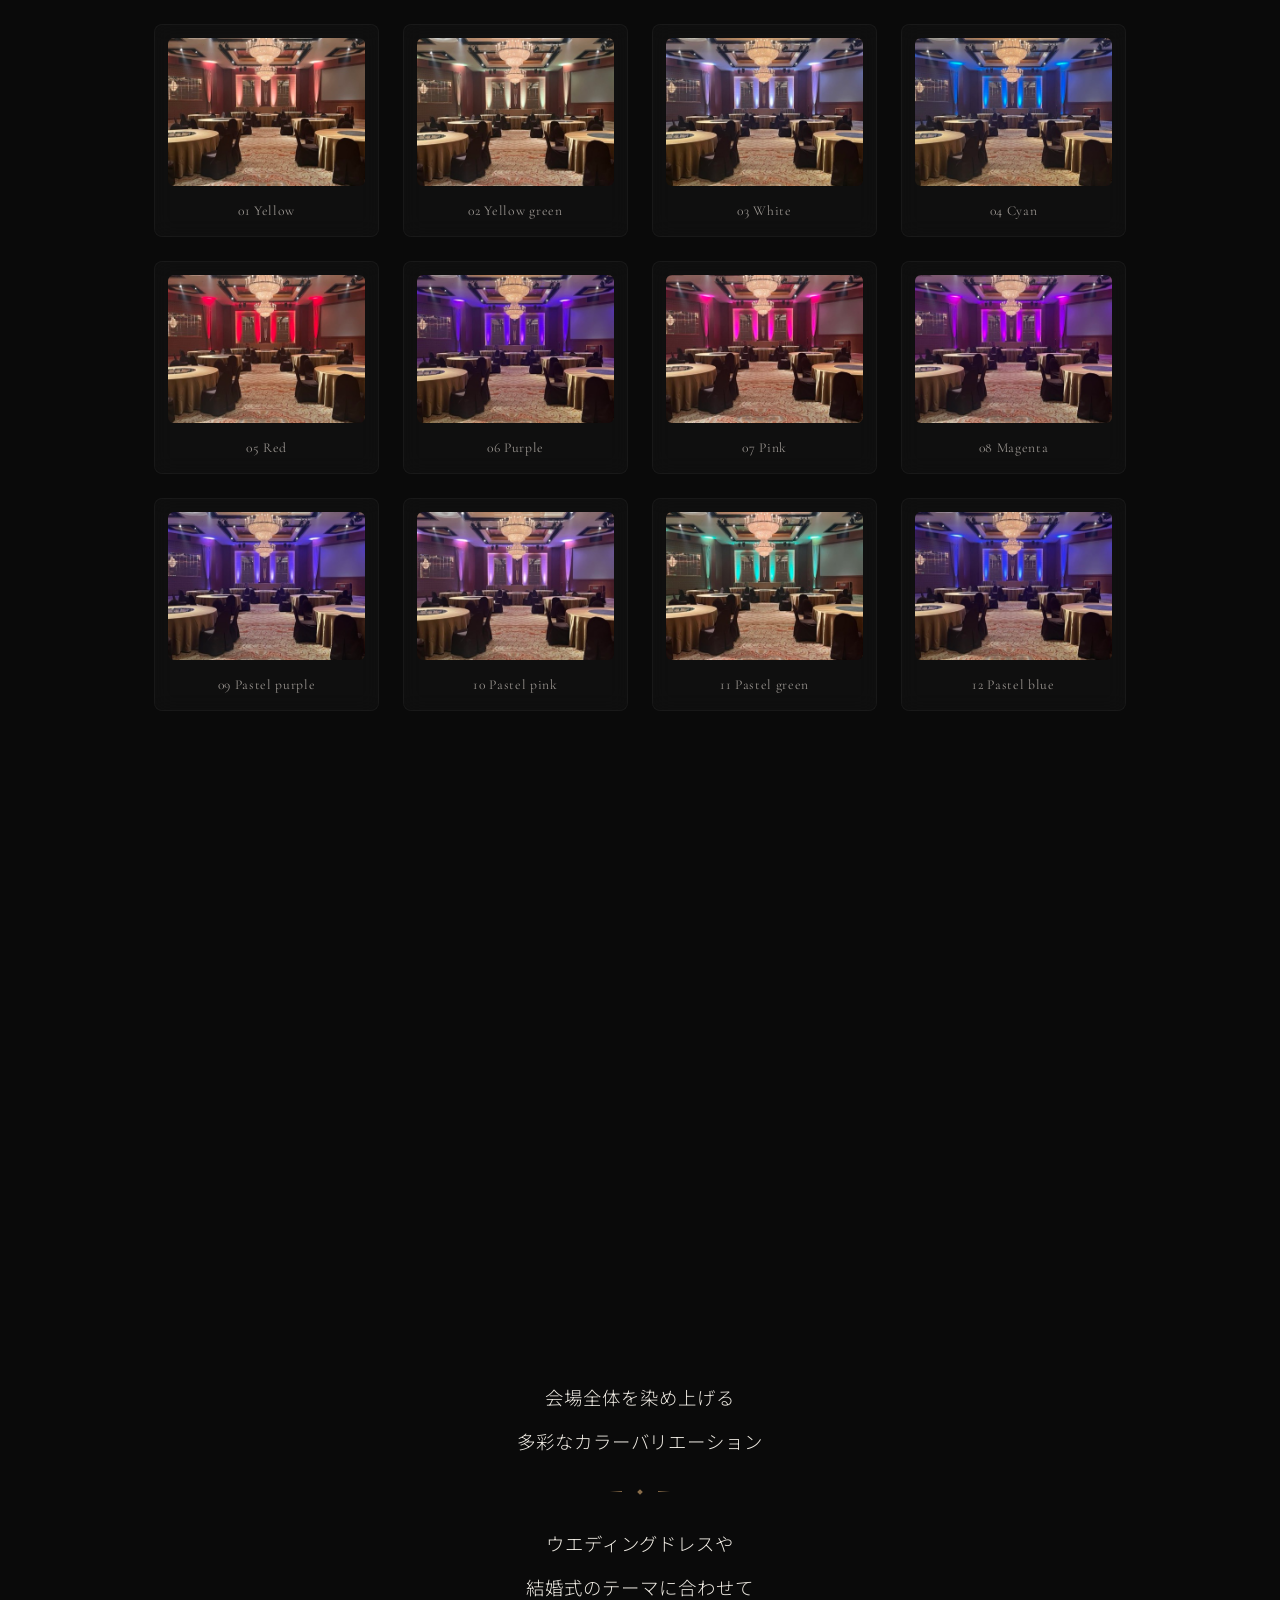
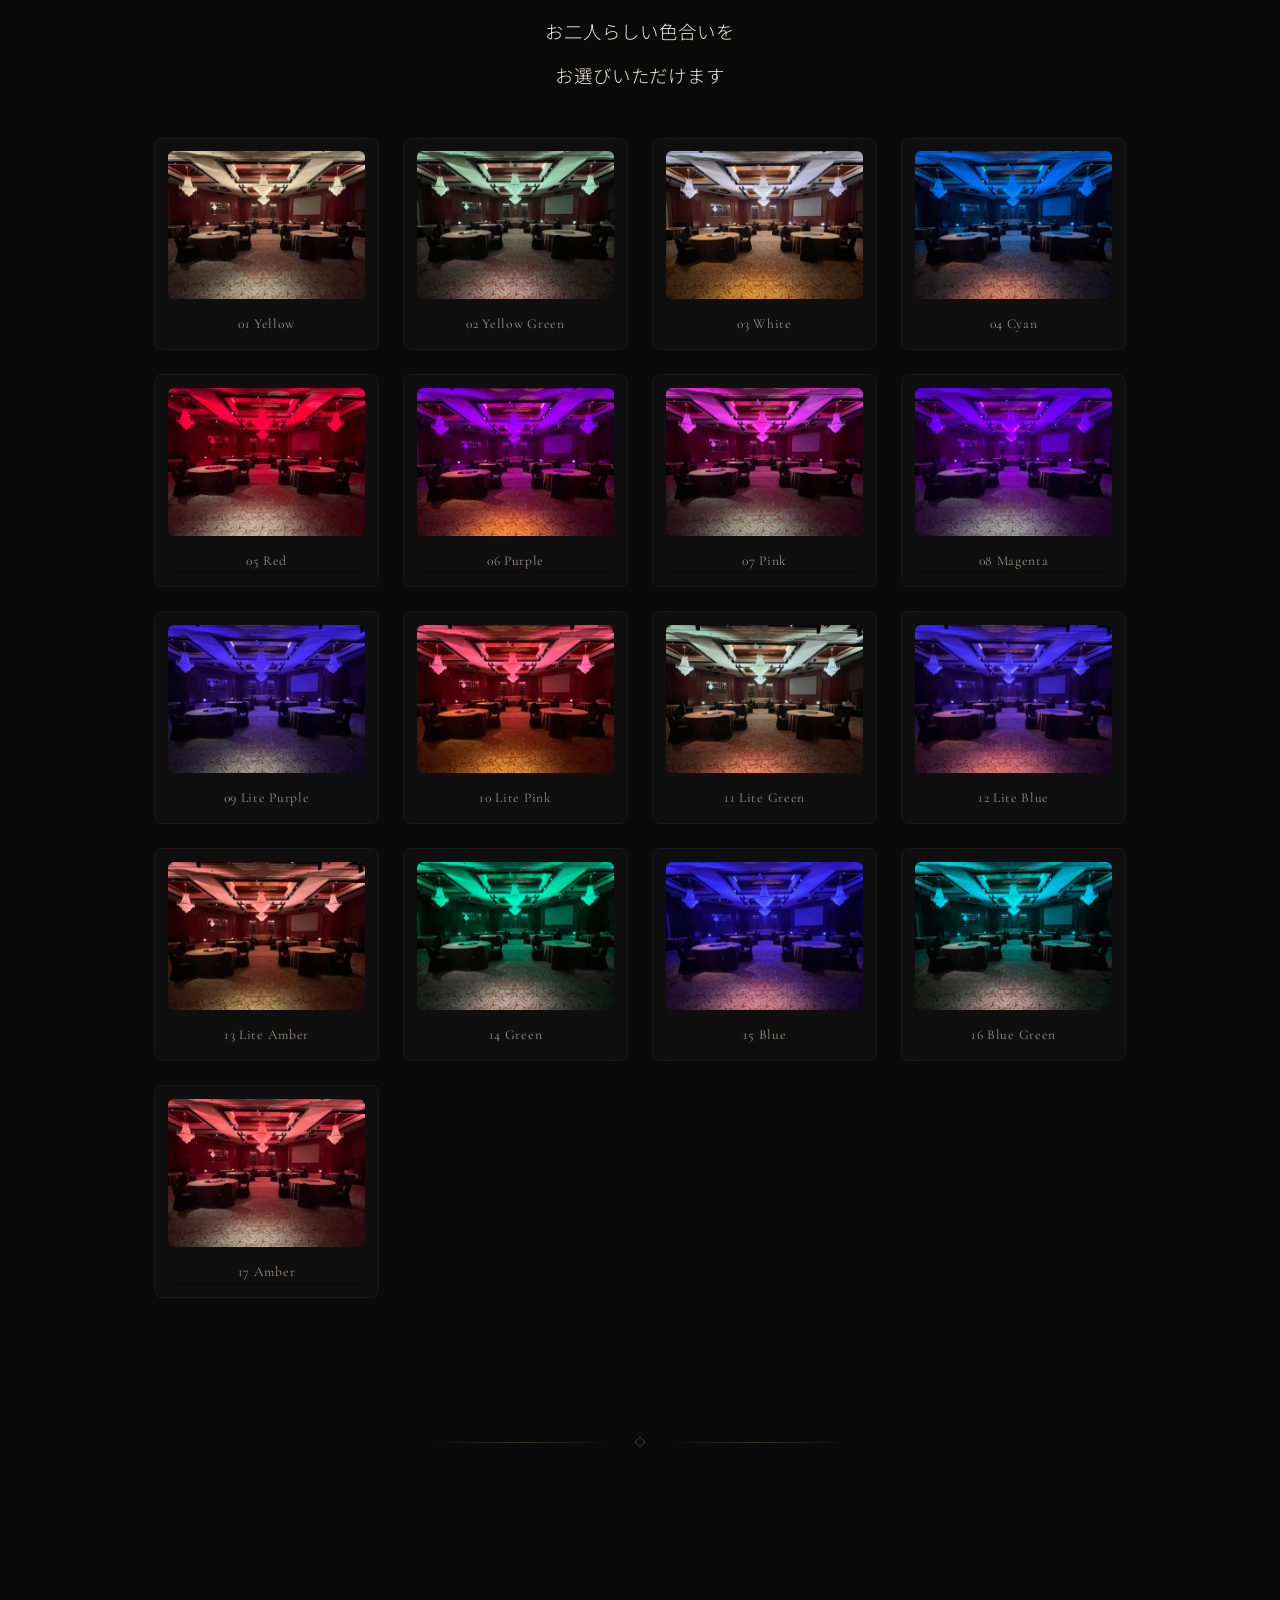
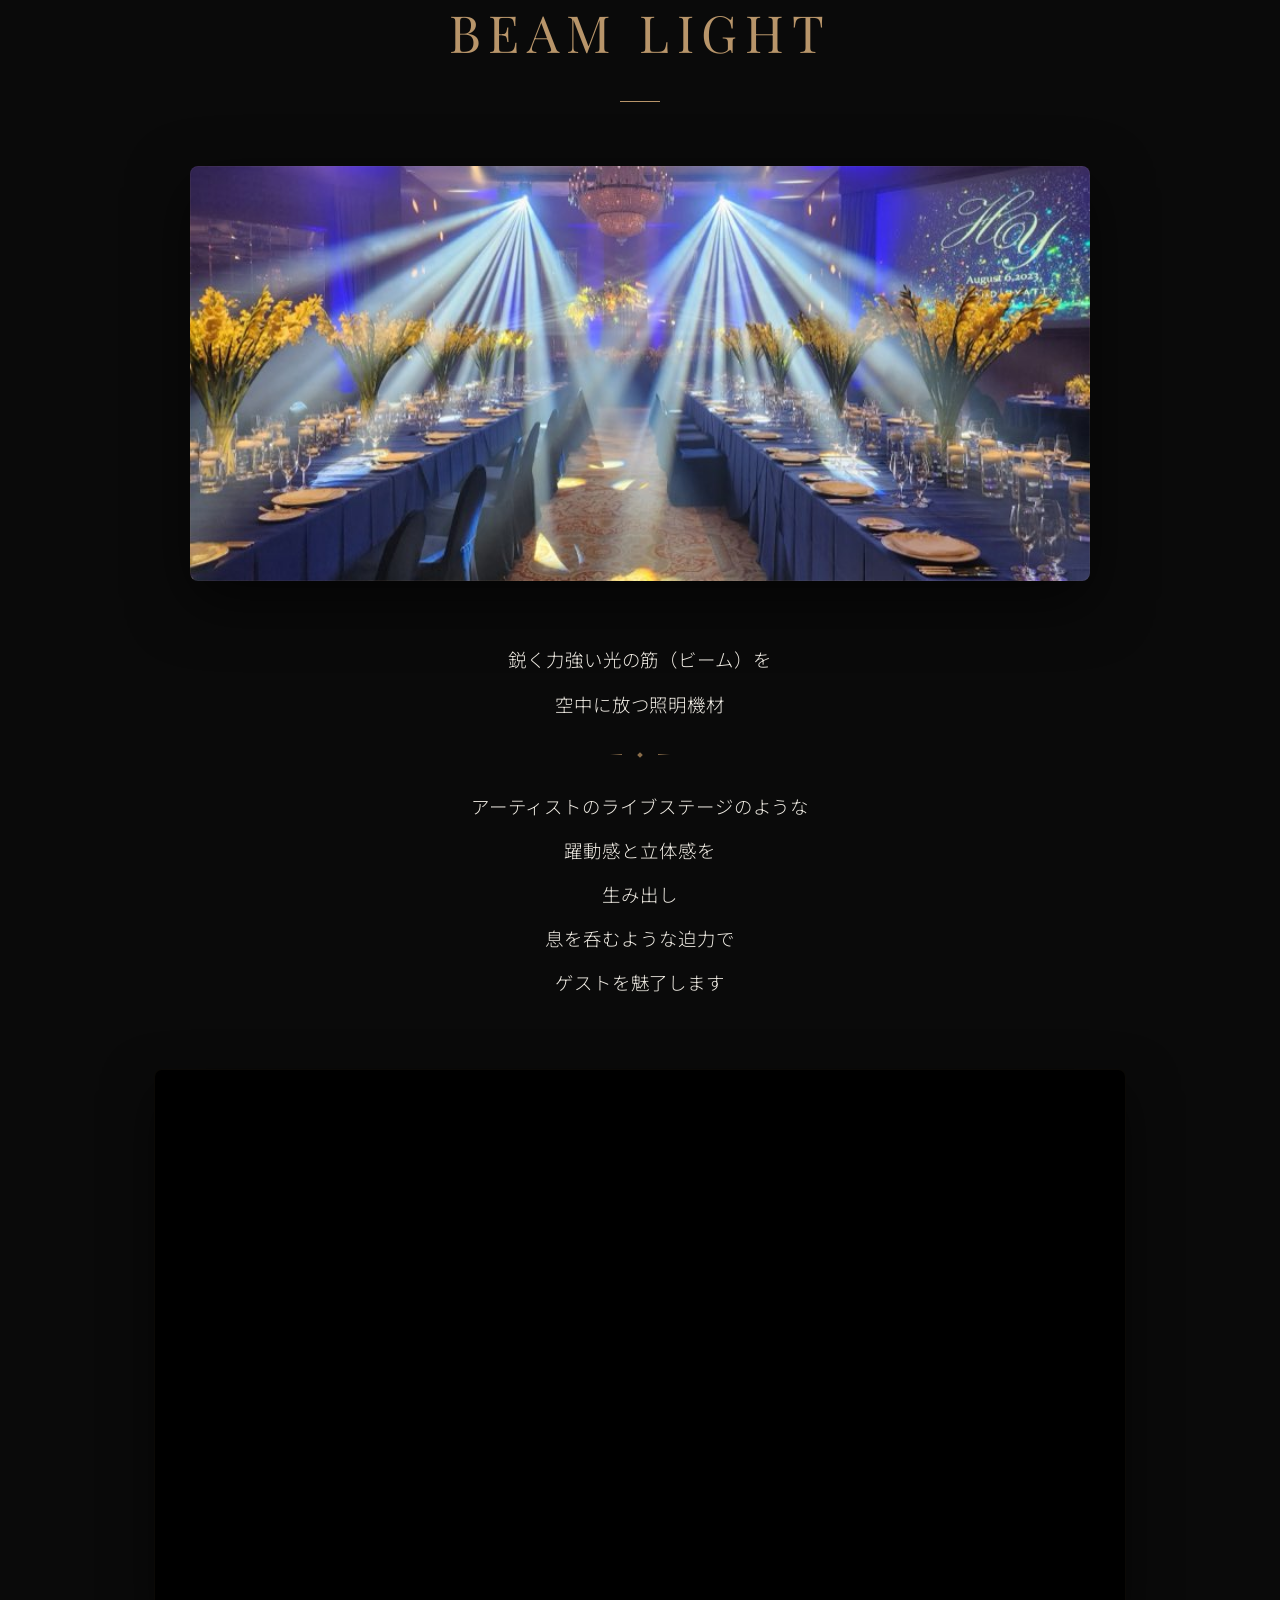
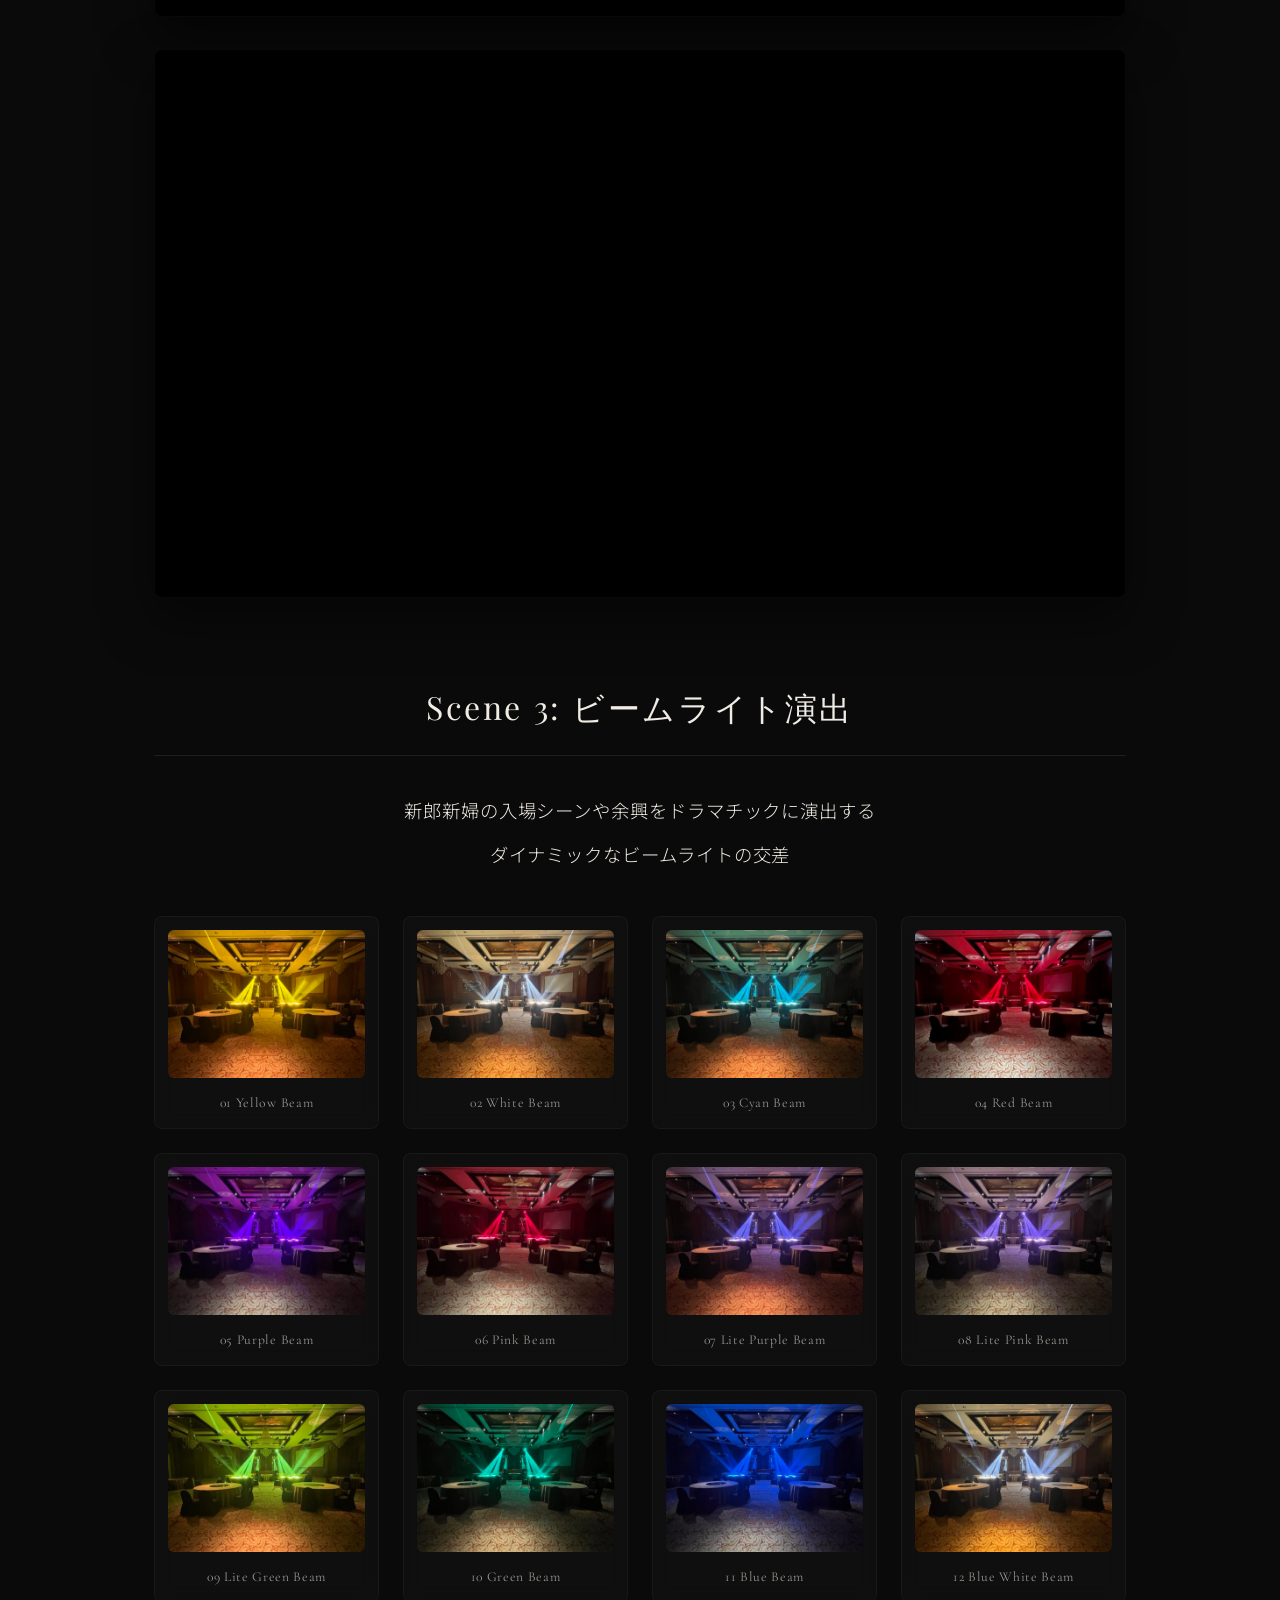
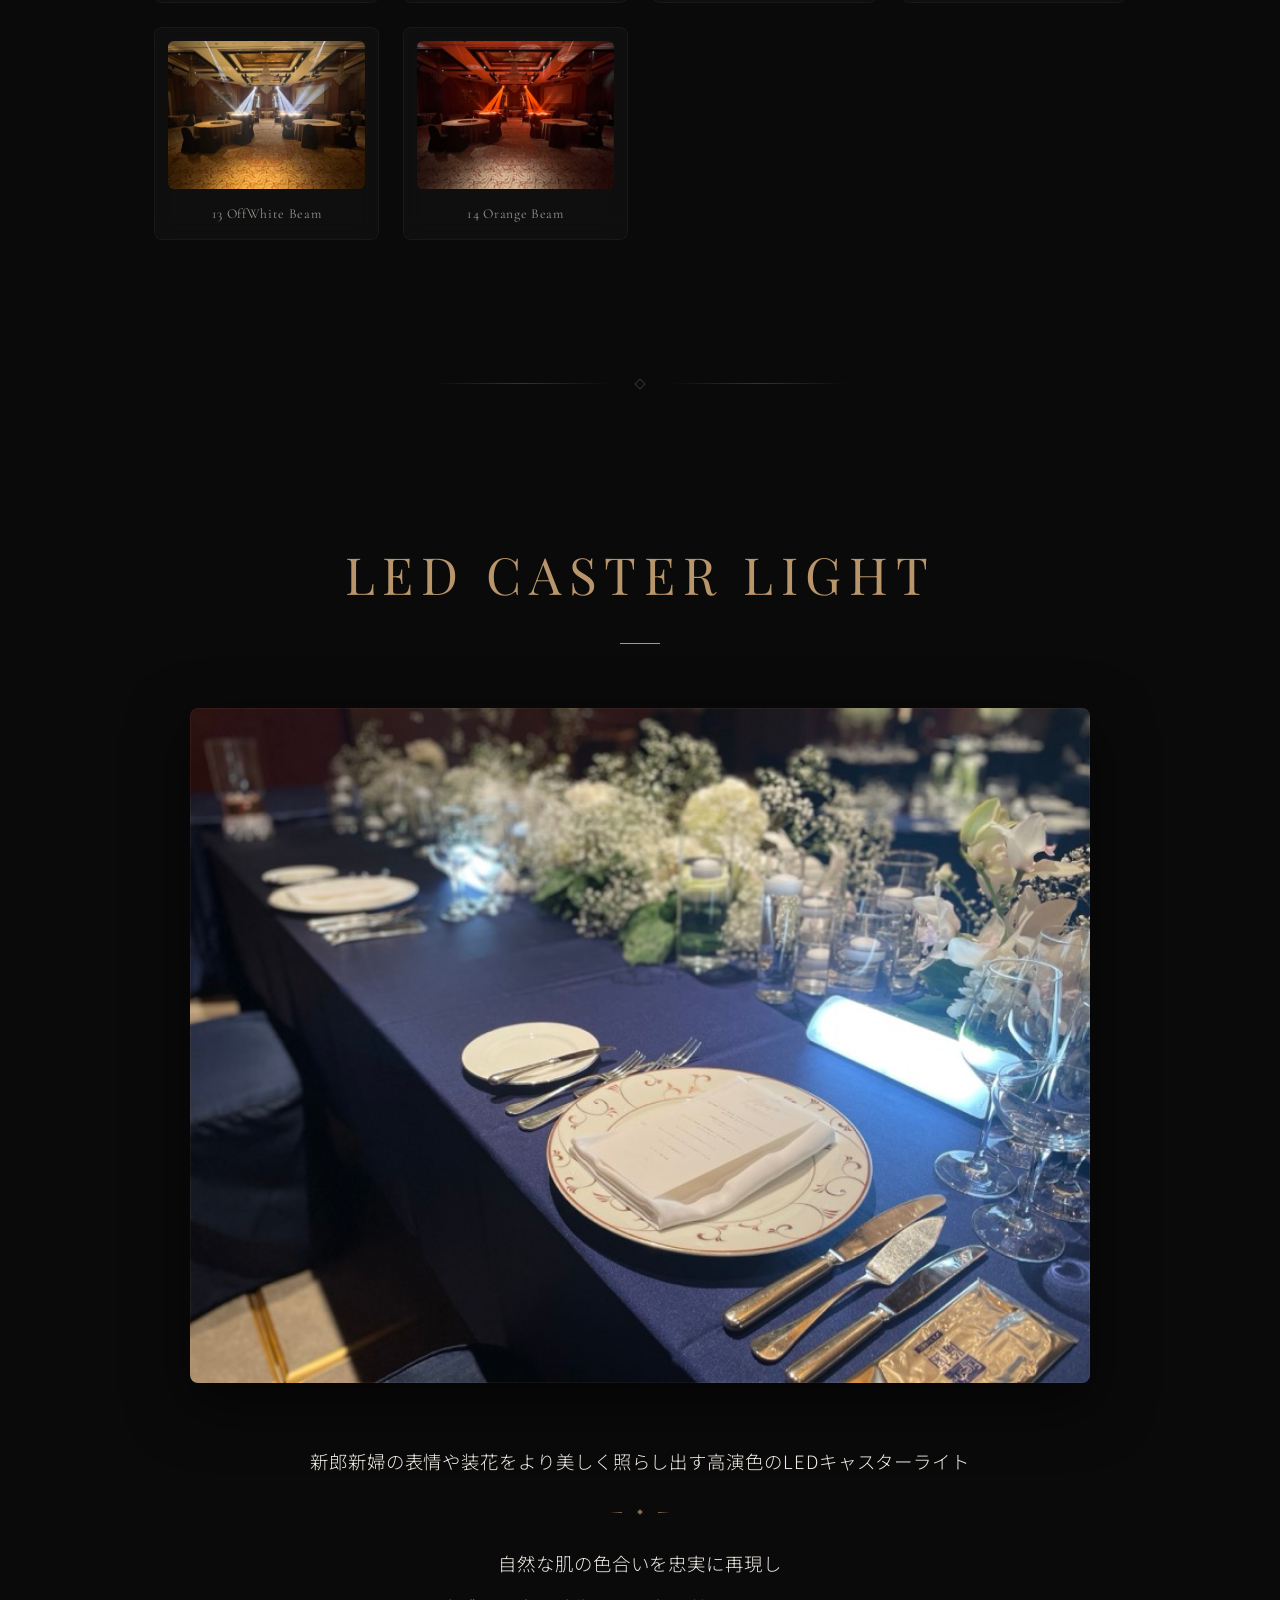
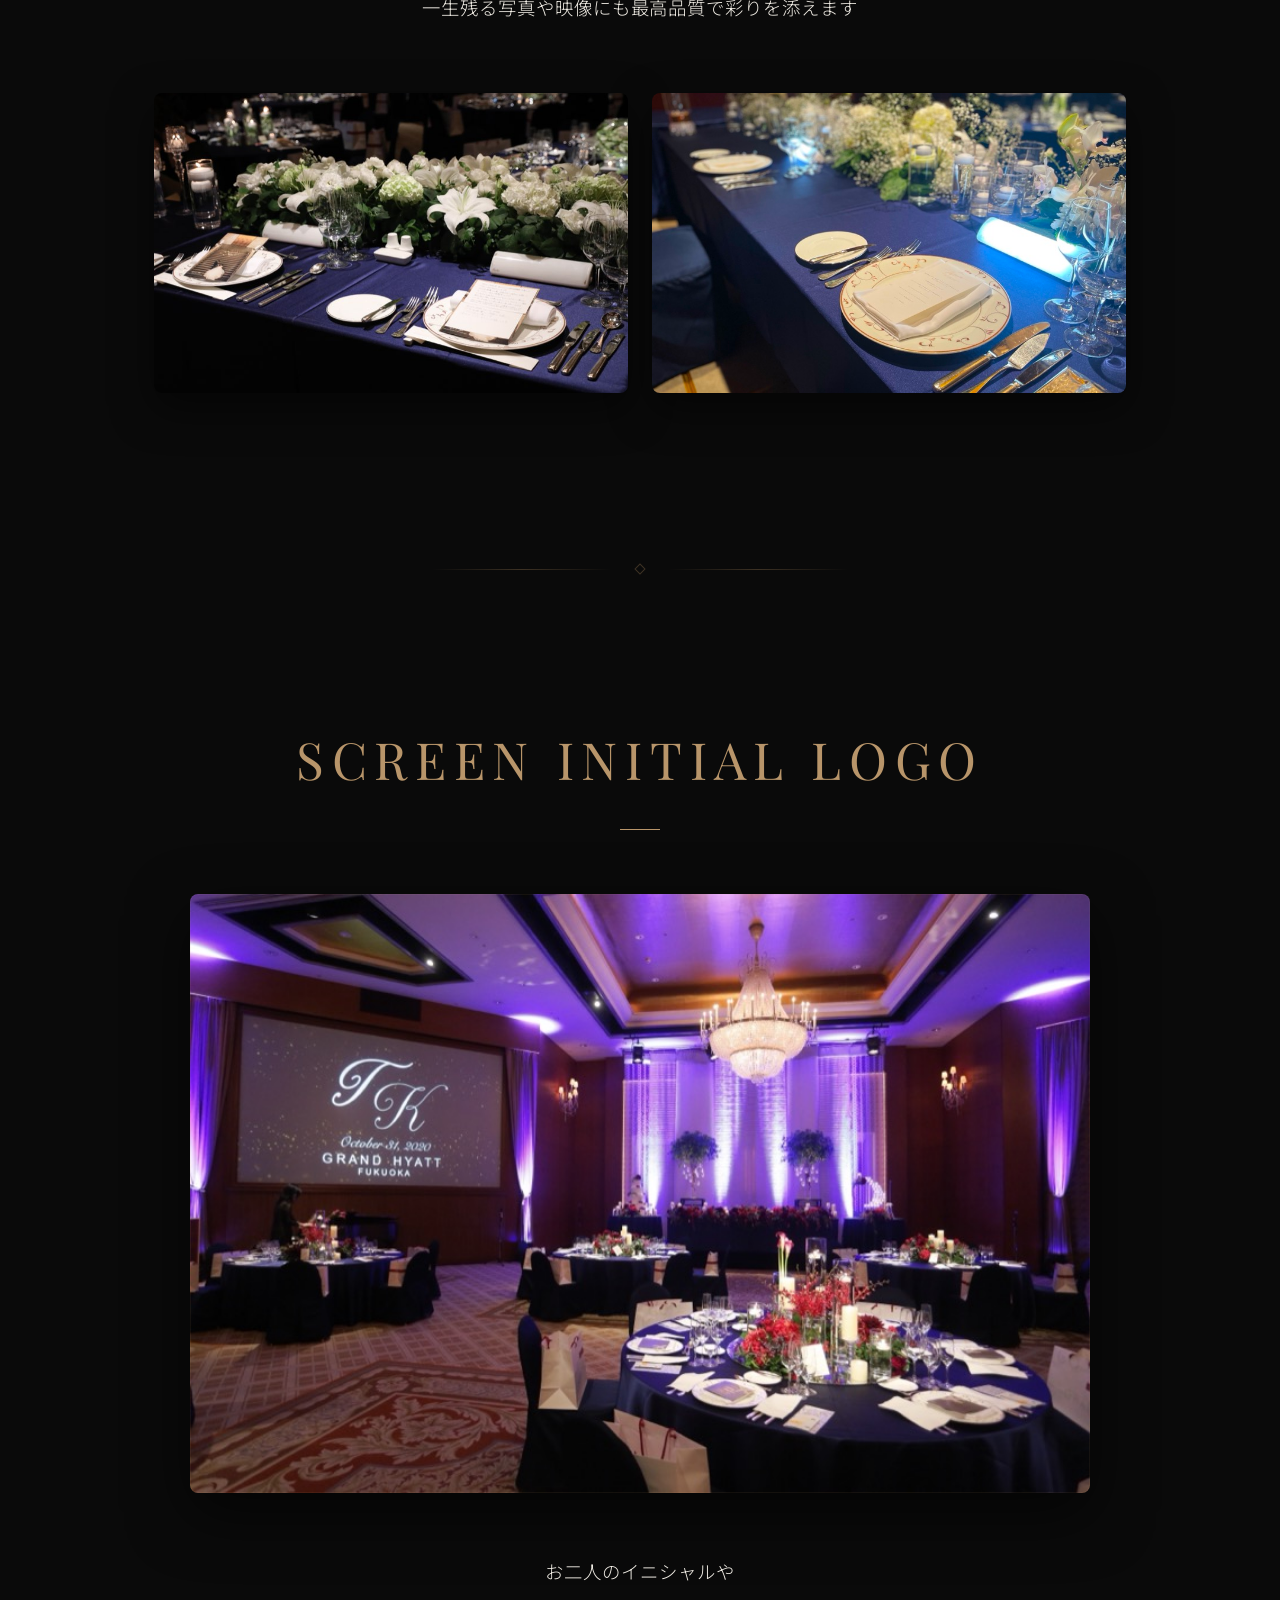
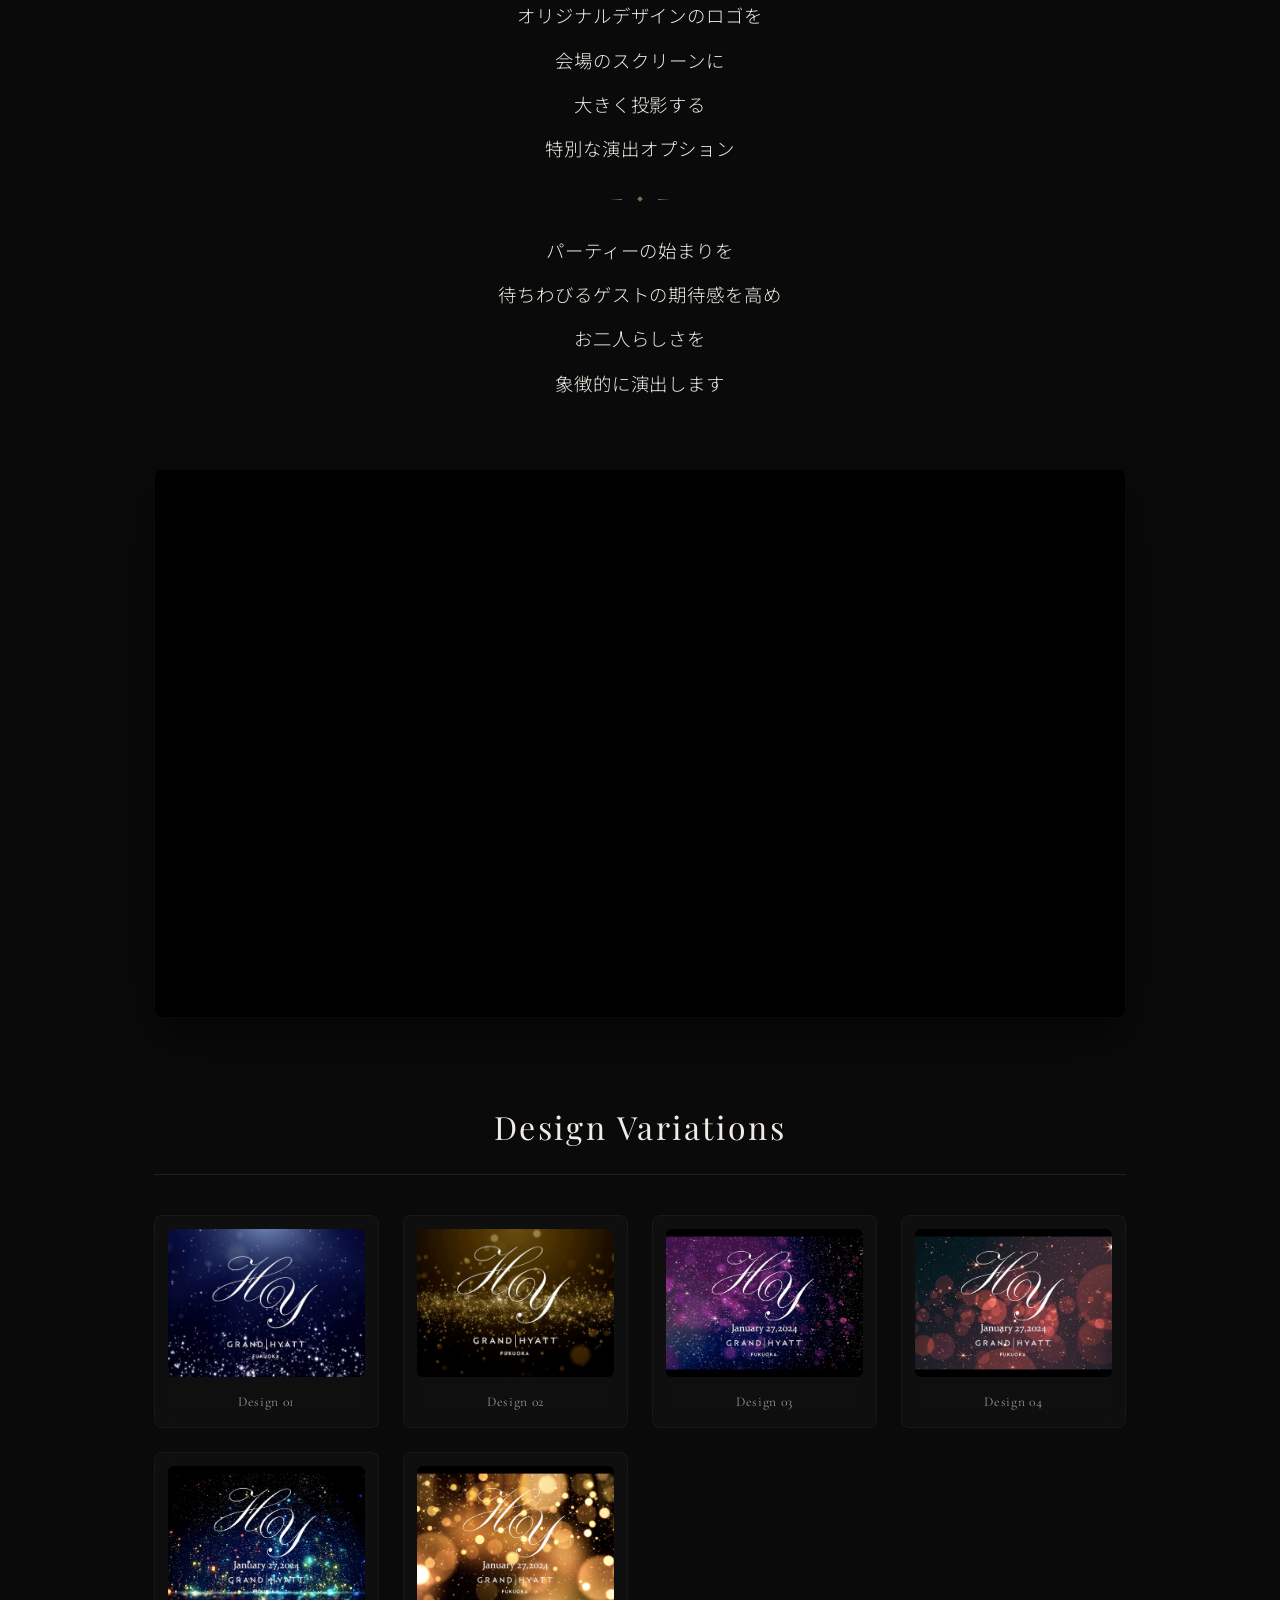
==== commit 66990a5b: "feat: Add elegant application section and floating CTA button" ====
--- a/index.html
+++ b/index.html
@@ -28,6 +28,7 @@
                     </ul>
                 </li>
                 <li><a href="#video-materials">DVD Guide</a></li>
+                <li class="pc-only" style="margin-left: 1rem;"><a href="https://docs.google.com/forms/d/e/1FAIpQLSdjNn95MNMOTZfJ7txyvEjdgQ4MfNkiVgNVU7btnxrT31DiXg/viewform?usp=dialog" target="_blank" rel="noopener noreferrer" class="nav-apply-btn">お申し込み</a></li>
             </ul>
         </div>
     </nav>
@@ -295,6 +296,27 @@
                 <h2 class="cta-title"><span class="p-wrap">格式ある一日を</span> <span class="p-wrap">心を込めて</span></h2>
                 <p class="cta-text"><span class="p-wrap">グランドハイアット福岡の</span><br class="sp-only"><span class="p-wrap">婚礼演出についての</span><span class="p-wrap">ご相談は</span><br>
                 <span class="p-wrap">各婚礼担当者までお問合せください</span></p>
+
+                <div class="cta-ornament" style="margin: 4rem auto;">
+                    <span class="ornament-diamond"></span>
+                </div>
+
+                <div class="application-invitation fade-in">
+                    <div class="invitation-inner">
+                        <span class="invitation-corner tl"></span>
+                        <span class="invitation-corner tr"></span>
+                        <span class="invitation-corner bl"></span>
+                        <span class="invitation-corner br"></span>
+                        
+                        <div class="invitation-ornament-top" style="margin-bottom: 2rem;">
+                            <span class="ornament-diamond" style="display: inline-block; width: 6px; height: 6px; background: var(--accent-gold); transform: rotate(45deg);"></span>
+                        </div>
+
+                        <h3 class="invitation-title">アイテムのお申し込み</h3>
+                        <p class="invitation-text"><span class="p-wrap">演出アイテムの</span><span class="p-wrap">お申し込みにつきましては</span><br class="sp-only"><span class="p-wrap">専用フォームより</span><span class="p-wrap">承っております</span></p>
+                        <a href="https://docs.google.com/forms/d/e/1FAIpQLSdjNn95MNMOTZfJ7txyvEjdgQ4MfNkiVgNVU7btnxrT31DiXg/viewform?usp=dialog" target="_blank" rel="noopener noreferrer" class="invitation-btn">お申し込みフォームへ</a>
+                    </div>
+                </div>
             </div>
         </section>
     </main>
@@ -304,6 +326,15 @@
             <p>&copy; 2026 株式会社エスエルアイ. All rights reserved.</p>
         </div>
     </footer>
+
+    <!-- Floating Action Button -->
+    <div class="fab-container fade-in">
+        <a href="https://docs.google.com/forms/d/e/1FAIpQLSdjNn95MNMOTZfJ7txyvEjdgQ4MfNkiVgNVU7btnxrT31DiXg/viewform?usp=dialog" target="_blank" rel="noopener noreferrer" class="fab-button">
+            <span class="fab-diamond"></span>
+            <span class="p-wrap">お申し込みはこちら</span>
+            <span class="fab-diamond"></span>
+        </a>
+    </div>
 
     <!-- Lightbox Modal -->
     <div id="lightbox" class="lightbox">
--- a/styles.css
+++ b/styles.css
@@ -116,6 +116,26 @@
 
 .nav-links a:hover::after {
     width: 100%;
+}
+
+.nav-apply-btn {
+    border: 1px solid var(--accent-gold);
+    padding: 0.5rem 1.2rem;
+    border-radius: 4px;
+    color: var(--accent-gold) !important;
+    transition: all 0.3s ease !important;
+    font-family: var(--font-body) !important;
+    font-size: 0.8rem !important;
+    letter-spacing: 0.1em !important;
+}
+
+.nav-apply-btn::after {
+    display: none;
+}
+
+.nav-apply-btn:hover {
+    background: rgba(184, 149, 106, 0.1);
+    color: var(--accent-gold-light) !important;
 }
 
 /* Dropdown Styles */
@@ -1201,6 +1221,217 @@
 }
 
 /* ============================================
+   FLOATING ACTION BUTTON (FAB)
+   ============================================ */
+.fab-container {
+    position: fixed;
+    bottom: 40px;
+    right: 40px;
+    z-index: 99;
+    display: flex;
+    flex-direction: column;
+    align-items: flex-end;
+}
+
+.fab-button {
+    display: flex;
+    align-items: center;
+    justify-content: center;
+    gap: 0.5rem;
+    background: linear-gradient(135deg, rgba(10,10,10,0.9), rgba(20,20,20,0.95));
+    backdrop-filter: blur(10px);
+    -webkit-backdrop-filter: blur(10px);
+    color: var(--accent-gold);
+    padding: 1.2rem 3rem;
+    border-radius: 50px;
+    font-family: var(--font-body);
+    font-weight: 400;
+    font-size: 0.95rem;
+    letter-spacing: 0.12em;
+    text-decoration: none;
+    box-shadow: 0 10px 30px rgba(0,0,0,0.6), 0 0 15px rgba(184, 149, 106, 0.2);
+    border: 1px solid rgba(184, 149, 106, 0.4);
+    transition: all 0.4s cubic-bezier(0.16, 1, 0.3, 1);
+    position: relative;
+    overflow: hidden;
+}
+
+.fab-button::before {
+    content: '';
+    position: absolute;
+    inset: 4px;
+    border: 1px solid rgba(184, 149, 106, 0.4);
+    border-radius: 50px;
+    pointer-events: none;
+    transition: all 0.4s ease;
+}
+
+.fab-diamond {
+    display: inline-block;
+    width: 6px;
+    height: 6px;
+    background: var(--accent-gold);
+    transform: rotate(45deg);
+    margin: 0 0.5rem;
+    transition: background 0.4s ease;
+}
+
+.fab-icon {
+    font-size: 1.2rem;
+    line-height: 1;
+}
+
+.fab-button:hover {
+    transform: translateY(-5px);
+    box-shadow: 0 15px 40px rgba(0,0,0,0.8), 0 0 25px rgba(184, 149, 106, 0.4);
+    background: linear-gradient(135deg, var(--accent-gold-dark), var(--accent-gold));
+    color: var(--bg-color);
+    border-color: var(--accent-gold);
+}
+
+.fab-button:hover::before {
+    border-color: rgba(255, 255, 255, 0.5);
+    inset: 3px;
+}
+
+.fab-button:hover .fab-diamond {
+    background: var(--bg-color);
+}
+
+@media (max-width: 800px) {
+    .fab-container {
+        bottom: 0;
+        right: 0;
+        left: 0;
+        width: 100%;
+        padding: 0;
+        background: rgba(10, 10, 10, 0.95);
+        backdrop-filter: blur(15px);
+        -webkit-backdrop-filter: blur(15px);
+        border-top: 1px solid rgba(184, 149, 106, 0.2);
+        animation: slideUp 0.5s ease-out forwards;
+    }
+
+    @keyframes slideUp {
+        from { transform: translateY(100%); }
+        to { transform: translateY(0); }
+    }
+
+    .fab-button {
+        width: 100%;
+        border-radius: 0;
+        padding: 1.2rem;
+        font-size: 0.95rem;
+        border: none;
+        box-shadow: none;
+        background: linear-gradient(135deg, var(--accent-gold-dark), var(--accent-gold));
+        color: var(--bg-color);
+        font-weight: 500;
+    }
+
+    .fab-button:hover {
+        transform: none;
+        background: linear-gradient(135deg, var(--accent-gold), var(--accent-gold-light));
+        color: var(--bg-color);
+    }
+
+    /* Adjust footer to not be hidden by fixed mobile bar */
+    .footer {
+        padding-bottom: 90px;
+    }
+}
+
+/* ============================================
+   APPLICATION INVITATION (BOTTOM CTA)
+   ============================================ */
+.application-invitation {
+    max-width: 650px;
+    margin: 0 auto;
+    padding: 12px; /* Gap between outer and inner border */
+    background: rgba(5, 5, 5, 0.6);
+    border: 1px solid var(--accent-gold-dark);
+    position: relative;
+}
+
+.invitation-inner {
+    padding: 4.5rem 2.5rem;
+    background: rgba(10, 10, 10, 0.9); /* Solid elegant dark */
+    border: 1px solid rgba(184, 149, 106, 0.4);
+    text-align: center;
+    position: relative;
+}
+
+.invitation-corner {
+    position: absolute;
+    width: 14px;
+    height: 14px;
+    background: #0a0a0a;
+    border: 1px solid var(--accent-gold-dark);
+    z-index: 2;
+    transform: rotate(45deg);
+}
+
+.invitation-corner.tl { top: -7px; left: -7px; }
+.invitation-corner.tr { top: -7px; right: -7px; }
+.invitation-corner.bl { bottom: -7px; left: -7px; }
+.invitation-corner.br { bottom: -7px; right: -7px; }
+
+.invitation-title {
+    font-family: var(--font-heading);
+    color: var(--accent-gold);
+    font-size: clamp(1.4rem, 2.5vw, 1.8rem);
+    letter-spacing: 0.15em;
+    font-weight: 400;
+    margin-bottom: 1.5rem;
+    text-transform: uppercase;
+}
+
+.invitation-text {
+    font-size: 0.95rem;
+    color: var(--text-primary);
+    line-height: 2;
+    letter-spacing: 0.08em;
+    margin-bottom: 3rem;
+}
+
+.invitation-btn {
+    display: inline-block;
+    padding: 1.1rem 3rem;
+    background: linear-gradient(135deg, var(--accent-gold-dark), var(--accent-gold));
+    color: var(--bg-color);
+    font-size: 0.95rem;
+    letter-spacing: 0.12em;
+    text-decoration: none;
+    font-family: var(--font-body);
+    font-weight: 500;
+    transition: all 0.4s cubic-bezier(0.16, 1, 0.3, 1);
+    box-shadow: 0 10px 20px rgba(0,0,0,0.3);
+}
+
+.invitation-btn:hover {
+    background: linear-gradient(135deg, var(--accent-gold), var(--accent-gold-light));
+    transform: translateY(-3px);
+    box-shadow: 0 10px 20px rgba(0,0,0,0.5), 0 0 15px rgba(184, 149, 106, 0.3);
+}
+
+@media (max-width: 800px) {
+    .application-invitation {
+        margin: 0 1rem;
+        padding: 5px;
+    }
+    .invitation-inner {
+        padding: 2.5rem 1.5rem;
+    }
+    .invitation-text {
+        font-size: 0.9rem;
+    }
+    .invitation-btn {
+        width: 100%;
+        padding: 1rem 1.5rem;
+    }
+}
+
+/* ============================================
    TEXT UTILITIES
    ============================================ */
 .text-center {
